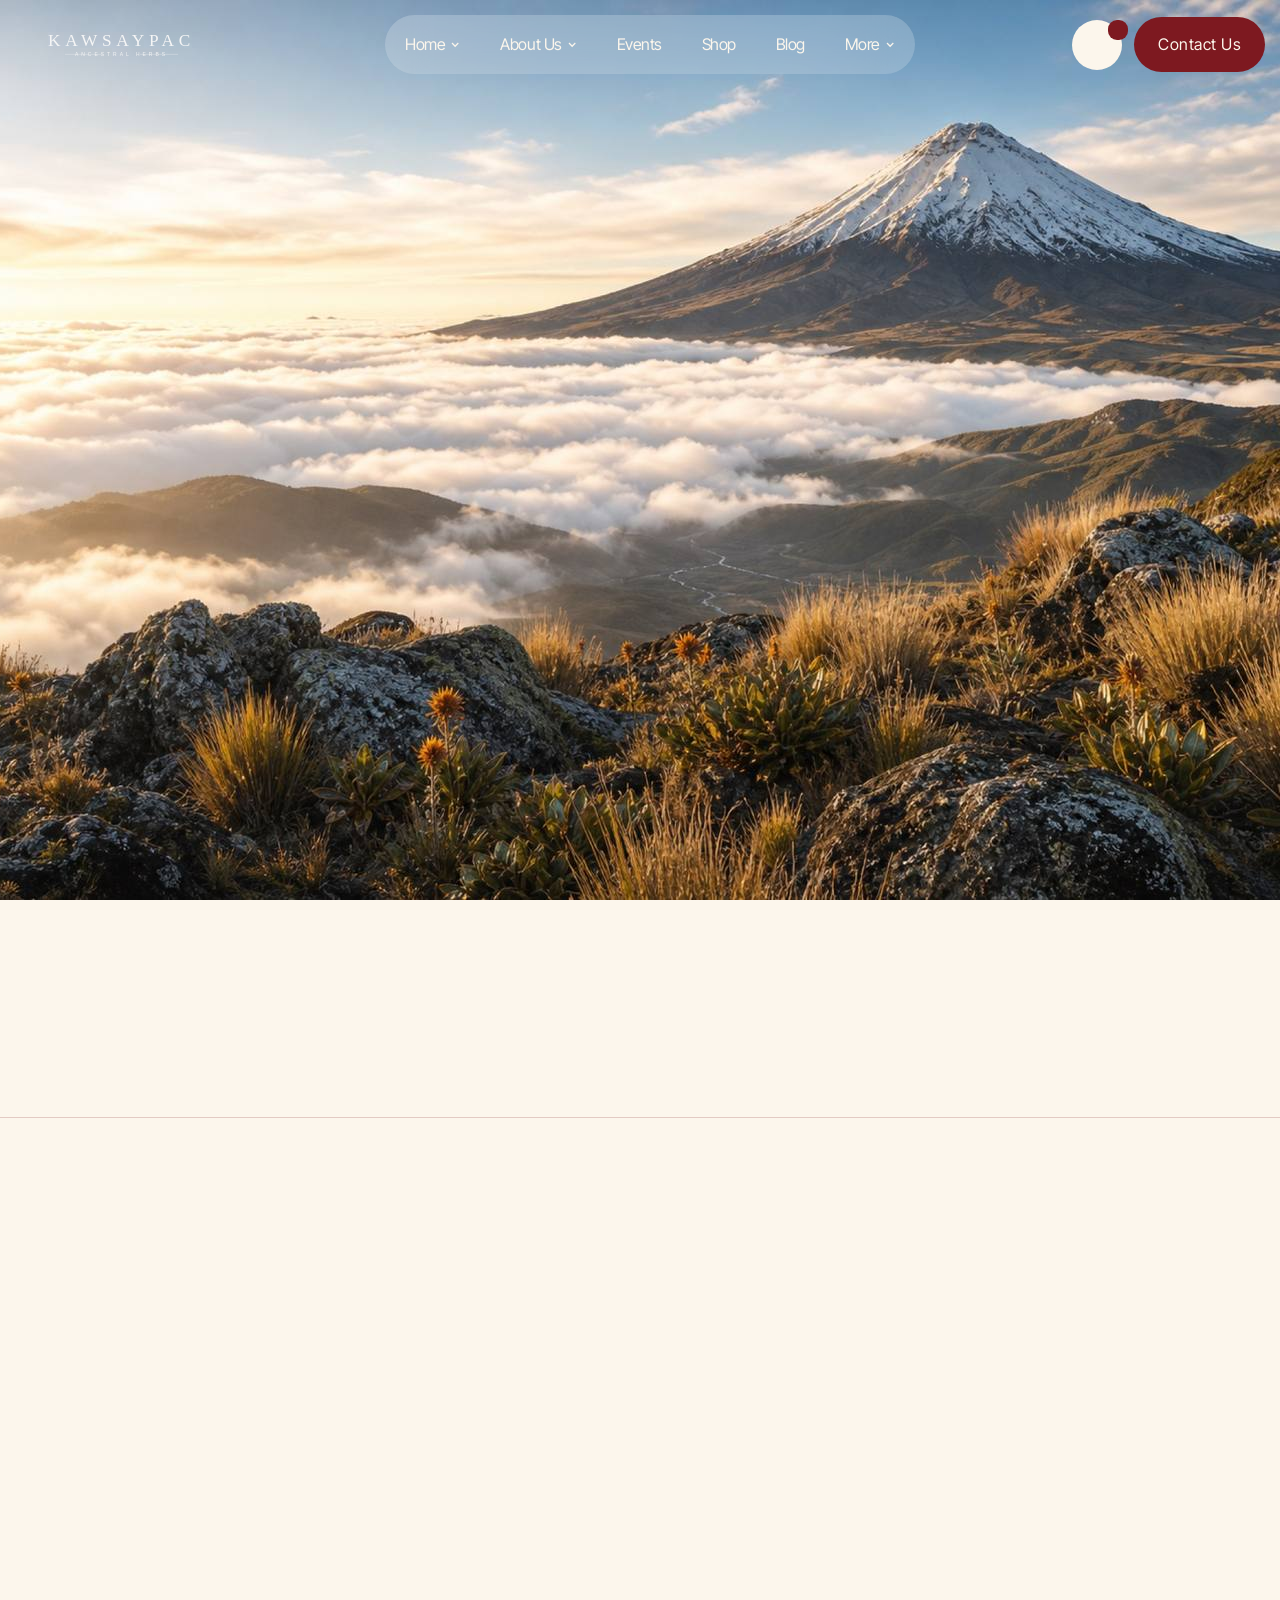
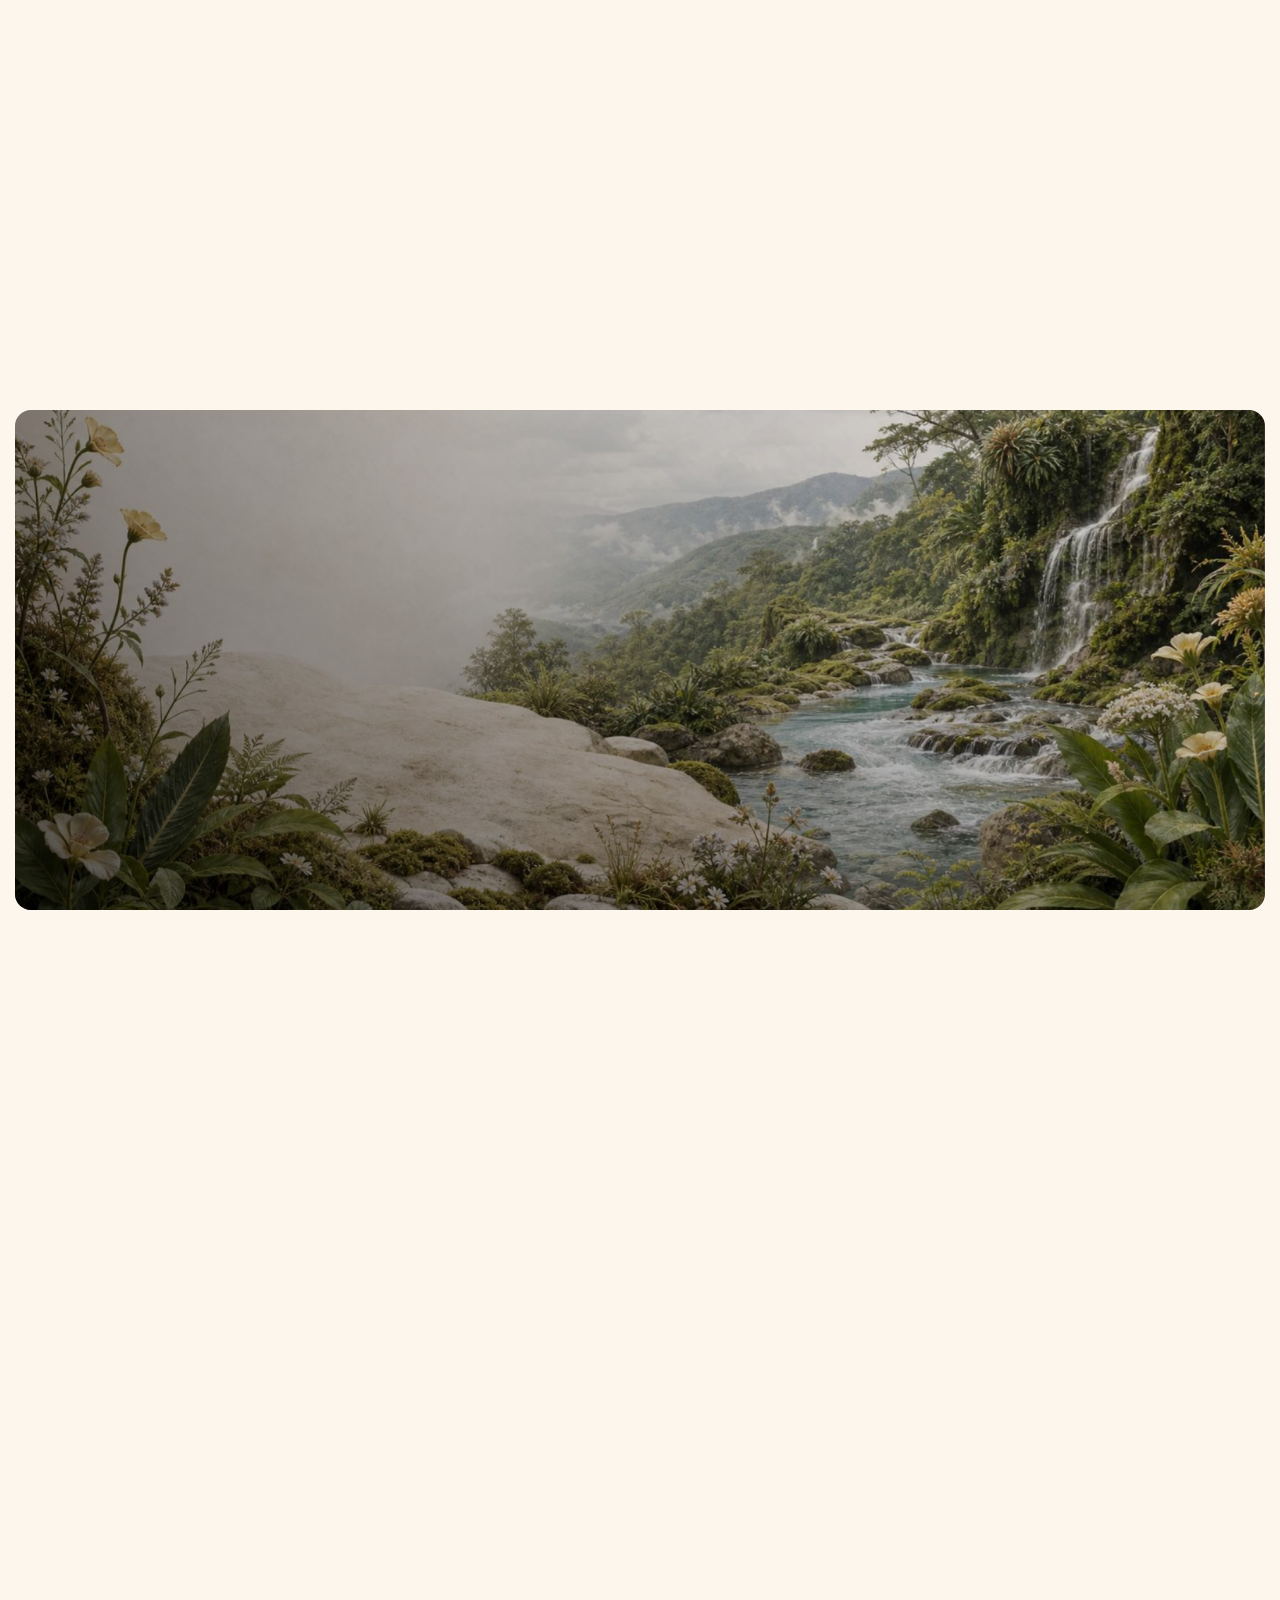
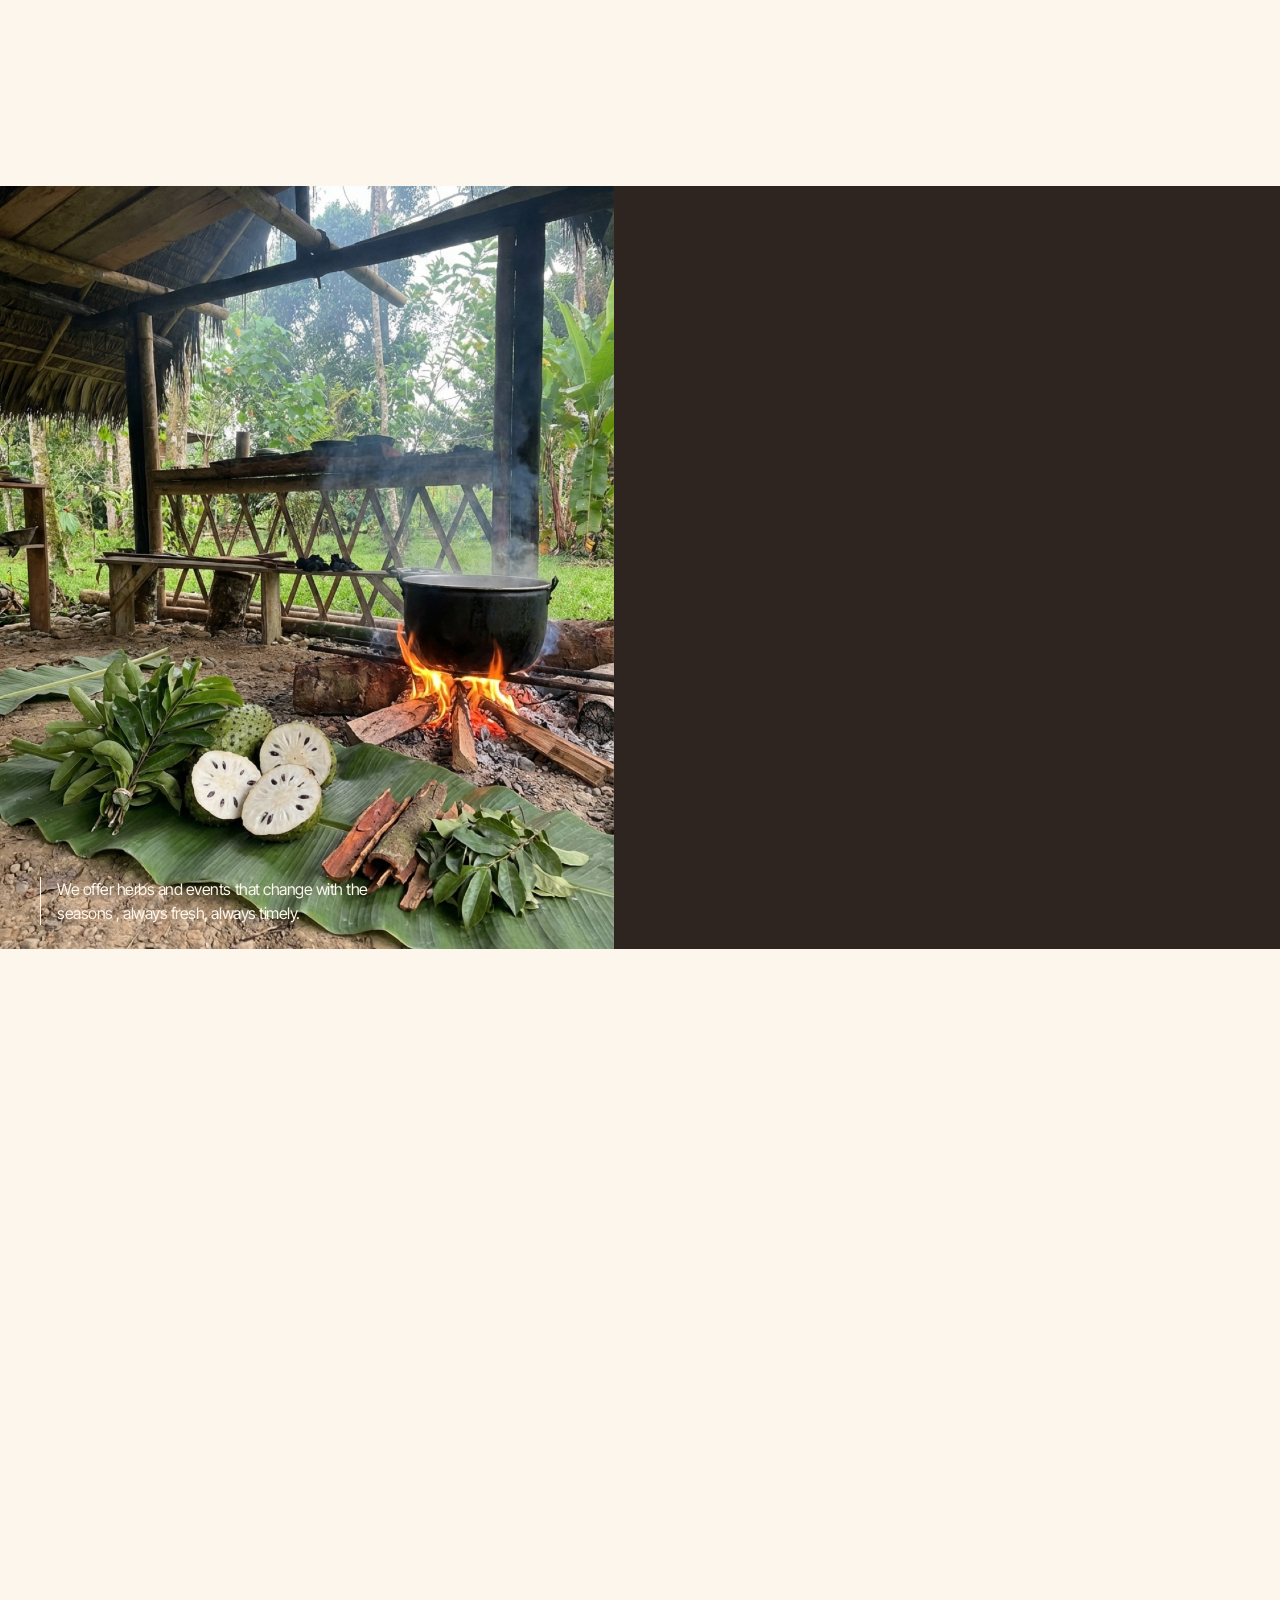
==== ksy/index.html @ df8114bf "Kawsaypac Ancestral Herbs: full 3-site build (journey home + apothecary + our-story + Shroomsy /ksy " ====
<!DOCTYPE html>
<!-- This site was created in Webflow. https://webflow.com -->
<!-- Last Published: Mon May 12 2025 09:55:57 GMT+0000 (Coordinated Universal Time) -->
<html data-wf-domain="kawsaypac.com" data-wf-page="67ea6f468f6cc0e16d2341cb" data-wf-site="67ea6f468f6cc0e16d23414a" lang="en">
    <head>
        <meta charset="utf-8"/>
        <link href="https://cdn.prod.website-files.com" rel="preconnect" crossorigin="anonymous"/>
        <title>Kawsaypac | Wildcrafted Ecuadorian Herbal Teas</title><meta name="description" content="Small-batch wildcrafted herbal teas and blends from the Andes and Amazon. Sleep, digestion, hormones, immunity, energy."/>
        <meta content="Kawsaypac | Wildcrafted Ecuadorian Herbal Teas" property="og:title"/>
        <meta content="Kawsaypac | Wildcrafted Ecuadorian Herbal Teas" name="twitter:title"/>
        <meta content="width=device-width, initial-scale=1" name="viewport"/>
        <meta content="Webflow" name="generator"/>
        <link href="assets/wf/kawsaypac.webflow.shared.91eb154c6.css" rel="stylesheet" type="text/css"/>
        <link href="https://fonts.googleapis.com" rel="preconnect"/>
        <link href="https://fonts.gstatic.com" rel="preconnect" crossorigin="anonymous"/>
        <script src="assets/wf/webfont.js" type="text/javascript"></script>
        <script type="text/javascript">
            WebFont.load({
                google: {
                    families: ["Lato:100,100italic,300,300italic,400,400italic,700,700italic,900,900italic", "Instrument Serif:regular,italic", "Inter Tight:regular,600"]
                }
            });
        </script>
        <script type="text/javascript">
            !function(o, c) {
                var n = c.documentElement
                  , t = " w-mod-";
                n.className += t + "js",
                ("ontouchstart"in o || o.DocumentTouch && c instanceof DocumentTouch) && (n.className += t + "touch")
            }(window, document);
        </script>
        <link href="assets/kp/kawsaypac-mark.svg" rel="shortcut icon" type="image/x-icon"/>
        <link href="assets/kp/kawsaypac-mark.svg" rel="apple-touch-icon"/>
        
        
        <script type="text/javascript">
            window.__WEBFLOW_CURRENCY_SETTINGS = {
                "currencyCode": "USD",
                "symbol": "$",
                "decimal": ".",
                "fractionDigits": 2,
                "group": ",",
                "template": "{{wf {\"path\":\"symbol\",\"type\":\"PlainText\"} }} {{wf {\"path\":\"amount\",\"type\":\"CommercePrice\"} }} {{wf {\"path\":\"currencyCode\",\"type\":\"PlainText\"} }}",
                "hideDecimalForWholeNumbers": false
            };
        </script>
    <link rel="stylesheet" href="kp-override.css?v=3"/></head>
    <body>
        <div data-animation="over-left" data-collapse="medium" data-duration="400" data-easing="ease" data-easing2="ease" data-doc-height="1" role="banner" class="navbar w-nav">
            <div class="nav-container w-container">
                <div class="nav-menu-wrapper">
                    <a href="index.html" aria-current="page" class="brand w-nav-brand w--current">
                        <img src="assets/kp/kawsaypac-wordmark.svg" loading="lazy" alt="Logo" height="30"/>
                    </a>
                    <nav role="navigation" class="nav-menu w-nav-menu">
                        <div class="tablet-menu">
                            <a href="index.html" aria-current="page" class="brand-tablet w-nav-brand w--current">
                                <img src="assets/kp/kawsaypac-wordmark.svg" loading="lazy" alt="Logo" height="30"/>
                            </a>
                            <div class="close-menu-button w-nav-button">
                                <img src="assets/wf/67ee4912a35054a5b21fa226_close-btn.svg" loading="lazy" alt="icon" class="nav-close-icon"/>
                            </div>
                        </div>
                        <div class="menu-wrap">
                            <div data-hover="true" data-delay="0" data-w-id="835e7a36-0bd9-c0ee-0eee-ba31bc15d1f8" class="nav-dropdown w-dropdown">
                                <div class="nav-dropdown-toggle w-dropdown-toggle">
                                    <p class="nav-item-title">Home</p>
                                    <div class="nav-dropdown-icon w-icon-dropdown-toggle"></div>
                                </div>
                                <nav class="nav-dropdown-list w-dropdown-list">
                                    <div class="nav-dropdown-link-wrapper">
                                        <a href="index.html" aria-current="page" class="nav-dropdown-link w-dropdown-link w--current">
                                            <span class="nav-dropdown-link-line"></span>
                                            Home 1
                                        </a>
                                        <a href="index.html" class="nav-dropdown-link w-dropdown-link">
                                            <span class="nav-dropdown-link-line"></span>
                                            Home 2
                                        </a>
                                        <a href="index.html" class="nav-dropdown-link w-dropdown-link">
                                            <span class="nav-dropdown-link-line"></span>
                                            Home 3
                                        </a>
                                    </div>
                                </nav>
                            </div>
                            <div data-hover="true" data-delay="0" data-w-id="835e7a36-0bd9-c0ee-0eee-ba31bc15d1a0" class="nav-dropdown w-dropdown">
                                <div class="nav-dropdown-toggle w-dropdown-toggle">
                                    <p class="nav-item-title">about us</p>
                                    <div class="nav-dropdown-icon w-icon-dropdown-toggle"></div>
                                </div>
                                <nav class="nav-dropdown-list w-dropdown-list">
                                    <div class="nav-dropdown-link-wrapper">
                                        <a href="about.html" class="nav-dropdown-link w-dropdown-link">
                                            <span class="nav-dropdown-link-line"></span>
                                            About Us 
                                        </a>
                                        <a href="about.html" class="nav-dropdown-link w-dropdown-link">
                                            <span class="nav-dropdown-link-line"></span>
                                            Our Team
                                        </a>
                                        <a href="about.html" class="nav-dropdown-link w-dropdown-link">
                                            <span class="nav-dropdown-link-line"></span>
                                            Gallery
                                        </a>
                                        <a href="about.html" class="nav-dropdown-link w-dropdown-link">
                                            <span class="nav-dropdown-link-line"></span>
                                            Testimonials
                                        </a>
                                        <a href="faq.html" class="nav-dropdown-link w-dropdown-link">
                                            <span class="nav-dropdown-link-line"></span>
                                            FAQ 
                                        </a>
                                        <a href="faq.html" class="nav-dropdown-link w-dropdown-link">
                                            <span class="nav-dropdown-link-line"></span>
                                            Contact Us
                                        </a>
                                    </div>
                                </nav>
                            </div>
                            <a href="events.html" class="nav-link w-nav-link">Events</a>
                            <a href="shop.html" class="nav-link w-nav-link">Shop</a>
                            <a href="blog.html" class="nav-link w-nav-link">Blog</a>
                            <div data-hover="true" data-delay="0" data-w-id="835e7a36-0bd9-c0ee-0eee-ba31bc15d130" class="nav-dropdown w-dropdown">
                                <div class="nav-dropdown-toggle w-dropdown-toggle">
                                    <p class="nav-item-title">More</p>
                                    <div class="nav-dropdown-icon w-icon-dropdown-toggle"></div>
                                </div>
                                <nav class="nav-dropdown-list megamenu w-dropdown-list">
                                    <div class="nav-dropdown-column">
                                        <div class="nav-dropdown-link-wrapper">
                                            <a href="index.html" aria-current="page" class="nav-dropdown-link w-dropdown-link w--current">
                                                <span class="nav-dropdown-link-line"></span>
                                                Home 1
                                            </a>
                                            <a href="index.html" class="nav-dropdown-link w-dropdown-link">
                                                <span class="nav-dropdown-link-line"></span>
                                                Home 2
                                            </a>
                                            <a href="index.html" class="nav-dropdown-link w-dropdown-link">
                                                <span class="nav-dropdown-link-line"></span>
                                                Home 3
                                            </a>
                                            <a href="about.html" class="nav-dropdown-link w-dropdown-link">
                                                <span class="nav-dropdown-link-line"></span>
                                                About Us
                                            </a>
                                            <a href="about.html" class="nav-dropdown-link w-dropdown-link">
                                                <span class="nav-dropdown-link-line"></span>
                                                Our Team
                                            </a>
                                            <a href="events.html" class="nav-dropdown-link w-dropdown-link">
                                                <span class="nav-dropdown-link-line"></span>
                                                Events 1
                                            </a>
                                            <a href="events.html" class="nav-dropdown-link w-dropdown-link">
                                                <span class="nav-dropdown-link-line"></span>
                                                Events 2
                                            </a>
                                        </div>
                                    </div>
                                    <div class="nav-dropdown-column">
                                        <div class="nav-dropdown-link-wrapper">
                                            <a href="events.html" class="nav-dropdown-link w-dropdown-link">
                                                <span class="nav-dropdown-link-line"></span>
                                                Events 3
                                            </a>
                                            <div class="collection-list-wrapper w-dyn-list">
                                                <div role="list" class="nav-collection-list w-dyn-items">
                                                    <div role="listitem" class="nav-collection-item w-dyn-item">
                                                        <a href="events.html" class="nav-dropdown-link w-dropdown-link">
                                                            <span class="nav-dropdown-link-line"></span>
                                                            Event Details 
                                                        </a>
                                                    </div>
                                                </div>
                                            </div>
                                            <a href="about.html" class="nav-dropdown-link w-dropdown-link">
                                                <span class="nav-dropdown-link-line"></span>
                                                Gallery
                                            </a>
                                            <a href="about.html" class="nav-dropdown-link w-dropdown-link">
                                                <span class="nav-dropdown-link-line"></span>
                                                Testimonials
                                            </a>
                                            <a href="faq.html" class="nav-dropdown-link w-dropdown-link">
                                                <span class="nav-dropdown-link-line"></span>
                                                Contact Us
                                            </a>
                                            <a href="faq.html" class="nav-dropdown-link w-dropdown-link">
                                                <span class="nav-dropdown-link-line"></span>
                                                FAQ 
                                            </a>
                                            <a href="blog.html" class="nav-dropdown-link w-dropdown-link">
                                                <span class="nav-dropdown-link-line"></span>
                                                Blog 1
                                            </a>
                                        </div>
                                    </div>
                                    <div class="nav-dropdown-column">
                                        <div class="nav-dropdown-link-wrapper">
                                            <a href="blog.html" class="nav-dropdown-link w-dropdown-link">
                                                <span class="nav-dropdown-link-line"></span>
                                                Blog 2
                                            </a>
                                            <a href="blog.html" class="nav-dropdown-link w-dropdown-link">
                                                <span class="nav-dropdown-link-line"></span>
                                                Blog 3
                                            </a>
                                            <div class="collection-list-wrapper w-dyn-list">
                                                <div role="list" class="nav-collection-list w-dyn-items">
                                                    <div role="listitem" class="nav-collection-item w-dyn-item">
                                                        <a href="blog.html" class="nav-dropdown-link w-dropdown-link">
                                                            <span class="nav-dropdown-link-line"></span>
                                                            Blog Details 
                                                        </a>
                                                    </div>
                                                </div>
                                            </div>
                                            <a href="shop.html" class="nav-dropdown-link w-dropdown-link">
                                                <span class="nav-dropdown-link-line"></span>
                                                Shop
                                            </a>
                                            <div class="collection-list-wrapper w-dyn-list">
                                                <div role="list" class="nav-collection-list w-dyn-items">
                                                    <div role="listitem" class="nav-collection-item w-dyn-item">
                                                        <a href="shop.html" class="nav-dropdown-link w-dropdown-link">
                                                            <span class="nav-dropdown-link-line"></span>
                                                            Product Details 
                                                        </a>
                                                    </div>
                                                </div>
                                            </div>
                                            <div class="collection-list-wrapper w-dyn-list">
                                                <div role="list" class="nav-collection-list w-dyn-items">
                                                    <div role="listitem" class="nav-collection-item w-dyn-item">
                                                        <a href="index.html" class="nav-dropdown-link w-dropdown-link">
                                                            <span class="nav-dropdown-link-line"></span>
                                                            Collection
                                                        </a>
                                                    </div>
                                                </div>
                                            </div>
                                            <a href="index.html" class="nav-dropdown-link w-dropdown-link">
                                                <span class="nav-dropdown-link-line"></span>
                                                Style Guide
                                            </a>
                                        </div>
                                    </div>
                                </nav>
                            </div>
                            <div class="nav-tablet-btn">
                                <a data-w-id="6d67755b-7a97-931d-e068-3f77ce835a9d" href="faq.html" class="primary-button-link w-inline-block">
                                    <div class="text-btn">Contact Us</div>
                                    <div class="hover-primary dark"></div>
                                </a>
                            </div>
                        </div>
                    </nav>
                    <div class="w-layout-hflex nav-butoons">
                        <div data-open-product="" data-wf-cart-type="modal" data-wf-cart-query="query Dynamo3 {
  database {
    id
    commerceOrder {
      comment
      extraItems {
        name
        pluginId
        pluginName
        price {
          decimalValue
          string
          unit
          value
        }
      }
      id
      startedOn
      statusFlags {
        hasDownloads
        hasSubscription
        isFreeOrder
        requiresShipping
      }
      subtotal {
        decimalValue
        string
        unit
        value
      }
      total {
        decimalValue
        string
        unit
        value
      }
      updatedOn
      userItems {
        count
        id
        price {
          value
          unit
          decimalValue
          string
        }
        product {
          id
          cmsLocaleId
          draft
          archived
          f_ec_product_type_2dr10dr: productType {
            id
            name
          }
          f_name_: name
          f_sku_properties_3dr: skuProperties {
            id
            name
            enum {
              id
              name
              slug
            }
          }
        }
        rowTotal {
          decimalValue
          string
          unit
          value
        }
        sku {
          cmsLocaleId
          draft
          archived
          f_main_image_4dr: mainImage {
            url
            file {
              size
              origFileName
              createdOn
              updatedOn
              mimeType
              width
              height
              variants {
                origFileName
                quality
                height
                width
                s3Url
                error
                size
              }
            }
            alt
          }
          f_sku_values_3dr: skuValues {
            property {
              id
            }
            value {
              id
            }
          }
          id
        }
        subscriptionFrequency
        subscriptionInterval
        subscriptionTrial
      }
      userItemsCount
    }
  }
  site {
    commerce {
      id
      businessAddress {
        country
      }
      defaultCountry
      defaultCurrency
      quickCheckoutEnabled
    }
  }
}" data-wf-page-link-href-prefix="" class="w-commerce-commercecartwrapper" data-node-type="commerce-cart-wrapper">
                            <a class="w-commerce-commercecartopenlink cart-button w-inline-block" role="button" aria-haspopup="dialog" aria-label="Open cart" data-node-type="commerce-cart-open-link" href="#">
                                <svg class="w-commerce-commercecartopenlinkicon hidden" width="17px" height="17px" viewBox="0 0 17 17">
                                    <g stroke="none" stroke-width="1" fill="none" fill-rule="evenodd">
                                        <path d="M2.60592789,2 L0,2 L0,0 L4.39407211,0 L4.84288393,4 L16,4 L16,9.93844589 L3.76940945,12.3694378 L2.60592789,2 Z M15.5,17 C14.6715729,17 14,16.3284271 14,15.5 C14,14.6715729 14.6715729,14 15.5,14 C16.3284271,14 17,14.6715729 17,15.5 C17,16.3284271 16.3284271,17 15.5,17 Z M5.5,17 C4.67157288,17 4,16.3284271 4,15.5 C4,14.6715729 4.67157288,14 5.5,14 C6.32842712,14 7,14.6715729 7,15.5 C7,16.3284271 6.32842712,17 5.5,17 Z" fill="currentColor" fill-rule="nonzero"></path>
                                    </g>
                                </svg>
                                <div class="hidden w-inline-block">Cart</div>
                                <div data-wf-bindings="%5B%7B%22innerHTML%22%3A%7B%22type%22%3A%22Number%22%2C%22filter%22%3A%7B%22type%22%3A%22numberPrecision%22%2C%22params%22%3A%5B%220%22%2C%22numberPrecision%22%5D%7D%2C%22dataPath%22%3A%22database.commerceOrder.userItemsCount%22%7D%7D%5D" class="w-commerce-commercecartopenlinkcount cart-quantity">0</div>
                            </a>
                            <div style="display:none" class="w-commerce-commercecartcontainerwrapper w-commerce-commercecartcontainerwrapper--cartType-modal" data-node-type="commerce-cart-container-wrapper">
                                <div data-node-type="commerce-cart-container" role="dialog" class="w-commerce-commercecartcontainer cart-container">
                                    <div class="w-commerce-commercecartheader">
                                        <h4 class="w-commerce-commercecartheading">Your Cart</h4>
                                        <a class="w-commerce-commercecartcloselink w-inline-block" role="button" aria-label="Close cart" data-node-type="commerce-cart-close-link">
                                            <svg width="16px" height="16px" viewBox="0 0 16 16">
                                                <g stroke="none" stroke-width="1" fill="none" fill-rule="evenodd">
                                                    <g fill-rule="nonzero" fill="#333333">
                                                        <polygon points="6.23223305 8 0.616116524 13.6161165 2.38388348 15.3838835 8 9.76776695 13.6161165 15.3838835 15.3838835 13.6161165 9.76776695 8 15.3838835 2.38388348 13.6161165 0.616116524 8 6.23223305 2.38388348 0.616116524 0.616116524 2.38388348 6.23223305 8"></polygon>
                                                    </g>
                                                </g>
                                            </svg>
                                        </a>
                                    </div>
                                    <div class="w-commerce-commercecartformwrapper">
                                        <form style="display:none" class="w-commerce-commercecartform" data-node-type="commerce-cart-form">
                                            <script type="text/x-wf-template" id="wf-template-32a4c3b7-8c2c-db31-dbd6-751ae8154b65">
                                                %3Cdiv%20class%3D%22w-commerce-commercecartitem%20cart-item%22%3E%3Cimg%20data-wf-bindings%3D%22%255B%257B%2522src%2522%253A%257B%2522type%2522%253A%2522ImageRef%2522%252C%2522filter%2522%253A%257B%2522type%2522%253A%2522identity%2522%252C%2522params%2522%253A%255B%255D%257D%252C%2522dataPath%2522%253A%2522database.commerceOrder.userItems%255B%255D.sku.f_main_image_4dr%2522%257D%257D%255D%22%20src%3D%22%22%20alt%3D%22%22%20class%3D%22w-commerce-commercecartitemimage%20image-cart%20w-dyn-bind-empty%22%2F%3E%3Cdiv%20class%3D%22w-commerce-commercecartiteminfo%20cart-info%22%3E%3Cdiv%20data-wf-bindings%3D%22%255B%257B%2522innerHTML%2522%253A%257B%2522type%2522%253A%2522PlainText%2522%252C%2522filter%2522%253A%257B%2522type%2522%253A%2522identity%2522%252C%2522params%2522%253A%255B%255D%257D%252C%2522dataPath%2522%253A%2522database.commerceOrder.userItems%255B%255D.product.f_name_%2522%257D%257D%255D%22%20class%3D%22w-commerce-commercecartproductname%20w-dyn-bind-empty%22%3E%3C%2Fdiv%3E%3Cdiv%20data-wf-bindings%3D%22%255B%257B%2522innerHTML%2522%253A%257B%2522type%2522%253A%2522CommercePrice%2522%252C%2522filter%2522%253A%257B%2522type%2522%253A%2522price%2522%252C%2522params%2522%253A%255B%255D%257D%252C%2522dataPath%2522%253A%2522database.commerceOrder.userItems%255B%255D.price%2522%257D%257D%255D%22%3E%24%C2%A00.00%C2%A0USD%3C%2Fdiv%3E%3Cscript%20type%3D%22text%2Fx-wf-template%22%20id%3D%22wf-template-32a4c3b7-8c2c-db31-dbd6-751ae8154b6b%22%3E%253Cli%253E%253Cspan%2520data-wf-bindings%253D%2522%25255B%25257B%252522innerHTML%252522%25253A%25257B%252522type%252522%25253A%252522PlainText%252522%25252C%252522filter%252522%25253A%25257B%252522type%252522%25253A%252522identity%252522%25252C%252522params%252522%25253A%25255B%25255D%25257D%25252C%252522dataPath%252522%25253A%252522database.commerceOrder.userItems%25255B%25255D.product.f_sku_properties_3dr%25255B%25255D.name%252522%25257D%25257D%25255D%2522%2520class%253D%2522w-dyn-bind-empty%2522%253E%253C%252Fspan%253E%253Cspan%253E%253A%2520%253C%252Fspan%253E%253Cspan%2520data-wf-bindings%253D%2522%25255B%25257B%252522innerHTML%252522%25253A%25257B%252522type%252522%25253A%252522CommercePropValues%252522%25252C%252522filter%252522%25253A%25257B%252522type%252522%25253A%252522identity%252522%25252C%252522params%252522%25253A%25255B%25255D%25257D%25252C%252522dataPath%252522%25253A%252522database.commerceOrder.userItems%25255B%25255D.product.f_sku_properties_3dr%25255B%25255D%252522%25257D%25257D%25255D%2522%2520class%253D%2522w-dyn-bind-empty%2522%253E%253C%252Fspan%253E%253C%252Fli%253E%3C%2Fscript%3E%3Cul%20data-wf-bindings%3D%22%255B%257B%2522optionSets%2522%253A%257B%2522type%2522%253A%2522CommercePropTable%2522%252C%2522filter%2522%253A%257B%2522type%2522%253A%2522identity%2522%252C%2522params%2522%253A%255B%255D%257D%252C%2522dataPath%2522%253A%2522database.commerceOrder.userItems%255B%255D.product.f_sku_properties_3dr%5B%5D%2522%257D%257D%252C%257B%2522optionValues%2522%253A%257B%2522type%2522%253A%2522CommercePropValues%2522%252C%2522filter%2522%253A%257B%2522type%2522%253A%2522identity%2522%252C%2522params%2522%253A%255B%255D%257D%252C%2522dataPath%2522%253A%2522database.commerceOrder.userItems%255B%255D.sku.f_sku_values_3dr%2522%257D%257D%255D%22%20class%3D%22w-commerce-commercecartoptionlist%22%20data-wf-collection%3D%22database.commerceOrder.userItems%255B%255D.product.f_sku_properties_3dr%22%20data-wf-template-id%3D%22wf-template-32a4c3b7-8c2c-db31-dbd6-751ae8154b6b%22%3E%3Cli%3E%3Cspan%20data-wf-bindings%3D%22%255B%257B%2522innerHTML%2522%253A%257B%2522type%2522%253A%2522PlainText%2522%252C%2522filter%2522%253A%257B%2522type%2522%253A%2522identity%2522%252C%2522params%2522%253A%255B%255D%257D%252C%2522dataPath%2522%253A%2522database.commerceOrder.userItems%255B%255D.product.f_sku_properties_3dr%255B%255D.name%2522%257D%257D%255D%22%20class%3D%22w-dyn-bind-empty%22%3E%3C%2Fspan%3E%3Cspan%3E%3A%20%3C%2Fspan%3E%3Cspan%20data-wf-bindings%3D%22%255B%257B%2522innerHTML%2522%253A%257B%2522type%2522%253A%2522CommercePropValues%2522%252C%2522filter%2522%253A%257B%2522type%2522%253A%2522identity%2522%252C%2522params%2522%253A%255B%255D%257D%252C%2522dataPath%2522%253A%2522database.commerceOrder.userItems%255B%255D.product.f_sku_properties_3dr%255B%255D%2522%257D%257D%255D%22%20class%3D%22w-dyn-bind-empty%22%3E%3C%2Fspan%3E%3C%2Fli%3E%3C%2Ful%3E%3Ca%20href%3D%22%23%22%20role%3D%22button%22%20data-wf-bindings%3D%22%255B%257B%2522data-commerce-sku-id%2522%253A%257B%2522type%2522%253A%2522ItemRef%2522%252C%2522filter%2522%253A%257B%2522type%2522%253A%2522identity%2522%252C%2522params%2522%253A%255B%255D%257D%252C%2522dataPath%2522%253A%2522database.commerceOrder.userItems%255B%255D.sku.id%2522%257D%257D%255D%22%20class%3D%22remove-button%20w-inline-block%22%20data-wf-cart-action%3D%22remove-item%22%20data-commerce-sku-id%3D%22%22%20aria-label%3D%22Remove%20item%20from%20cart%22%3E%3Cdiv%3ERemove%3C%2Fdiv%3E%3C%2Fa%3E%3C%2Fdiv%3E%3Cinput%20aria-label%3D%22Update%20quantity%22%20data-wf-bindings%3D%22%255B%257B%2522value%2522%253A%257B%2522type%2522%253A%2522Number%2522%252C%2522filter%2522%253A%257B%2522type%2522%253A%2522numberPrecision%2522%252C%2522params%2522%253A%255B%25220%2522%252C%2522numberPrecision%2522%255D%257D%252C%2522dataPath%2522%253A%2522database.commerceOrder.userItems%255B%255D.count%2522%257D%257D%252C%257B%2522data-commerce-sku-id%2522%253A%257B%2522type%2522%253A%2522ItemRef%2522%252C%2522filter%2522%253A%257B%2522type%2522%253A%2522identity%2522%252C%2522params%2522%253A%255B%255D%257D%252C%2522dataPath%2522%253A%2522database.commerceOrder.userItems%255B%255D.sku.id%2522%257D%257D%255D%22%20data-wf-conditions%3D%22%257B%2522condition%2522%253A%257B%2522fields%2522%253A%257B%2522product%253Aec-product-type%2522%253A%257B%2522ne%2522%253A%2522e348fd487d0102946c9179d2a94bb613%2522%252C%2522type%2522%253A%2522Option%2522%257D%257D%257D%252C%2522dataPath%2522%253A%2522database.commerceOrder.userItems%255B%255D%2522%257D%22%20class%3D%22w-commerce-commercecartquantity%20cart-quantity-2%22%20required%3D%22%22%20pattern%3D%22%5E%5B0-9%5D%2B%24%22%20inputMode%3D%22numeric%22%20type%3D%22number%22%20name%3D%22quantity%22%20autoComplete%3D%22off%22%20data-wf-cart-action%3D%22update-item-quantity%22%20data-commerce-sku-id%3D%22%22%20value%3D%221%22%2F%3E%3C%2Fdiv%3E
                                            </script>
                                            <div class="w-commerce-commercecartlist" data-wf-collection="database.commerceOrder.userItems" data-wf-template-id="wf-template-32a4c3b7-8c2c-db31-dbd6-751ae8154b65">
                                                <div class="w-commerce-commercecartitem cart-item">
                                                    <img data-wf-bindings="%5B%7B%22src%22%3A%7B%22type%22%3A%22ImageRef%22%2C%22filter%22%3A%7B%22type%22%3A%22identity%22%2C%22params%22%3A%5B%5D%7D%2C%22dataPath%22%3A%22database.commerceOrder.userItems%5B%5D.sku.f_main_image_4dr%22%7D%7D%5D" src="" alt="" class="w-commerce-commercecartitemimage image-cart w-dyn-bind-empty"/>
                                                    <div class="w-commerce-commercecartiteminfo cart-info">
                                                        <div data-wf-bindings="%5B%7B%22innerHTML%22%3A%7B%22type%22%3A%22PlainText%22%2C%22filter%22%3A%7B%22type%22%3A%22identity%22%2C%22params%22%3A%5B%5D%7D%2C%22dataPath%22%3A%22database.commerceOrder.userItems%5B%5D.product.f_name_%22%7D%7D%5D" class="w-commerce-commercecartproductname w-dyn-bind-empty"></div>
                                                        <div data-wf-bindings="%5B%7B%22innerHTML%22%3A%7B%22type%22%3A%22CommercePrice%22%2C%22filter%22%3A%7B%22type%22%3A%22price%22%2C%22params%22%3A%5B%5D%7D%2C%22dataPath%22%3A%22database.commerceOrder.userItems%5B%5D.price%22%7D%7D%5D">$ 0.00 USD</div>
                                                        <script type="text/x-wf-template" id="wf-template-32a4c3b7-8c2c-db31-dbd6-751ae8154b6b">
                                                            %3Cli%3E%3Cspan%20data-wf-bindings%3D%22%255B%257B%2522innerHTML%2522%253A%257B%2522type%2522%253A%2522PlainText%2522%252C%2522filter%2522%253A%257B%2522type%2522%253A%2522identity%2522%252C%2522params%2522%253A%255B%255D%257D%252C%2522dataPath%2522%253A%2522database.commerceOrder.userItems%255B%255D.product.f_sku_properties_3dr%255B%255D.name%2522%257D%257D%255D%22%20class%3D%22w-dyn-bind-empty%22%3E%3C%2Fspan%3E%3Cspan%3E%3A%20%3C%2Fspan%3E%3Cspan%20data-wf-bindings%3D%22%255B%257B%2522innerHTML%2522%253A%257B%2522type%2522%253A%2522CommercePropValues%2522%252C%2522filter%2522%253A%257B%2522type%2522%253A%2522identity%2522%252C%2522params%2522%253A%255B%255D%257D%252C%2522dataPath%2522%253A%2522database.commerceOrder.userItems%255B%255D.product.f_sku_properties_3dr%255B%255D%2522%257D%257D%255D%22%20class%3D%22w-dyn-bind-empty%22%3E%3C%2Fspan%3E%3C%2Fli%3E
                                                        </script>
                                                        <ul data-wf-bindings="%5B%7B%22optionSets%22%3A%7B%22type%22%3A%22CommercePropTable%22%2C%22filter%22%3A%7B%22type%22%3A%22identity%22%2C%22params%22%3A%5B%5D%7D%2C%22dataPath%22%3A%22database.commerceOrder.userItems%5B%5D.product.f_sku_properties_3dr[]%22%7D%7D%2C%7B%22optionValues%22%3A%7B%22type%22%3A%22CommercePropValues%22%2C%22filter%22%3A%7B%22type%22%3A%22identity%22%2C%22params%22%3A%5B%5D%7D%2C%22dataPath%22%3A%22database.commerceOrder.userItems%5B%5D.sku.f_sku_values_3dr%22%7D%7D%5D" class="w-commerce-commercecartoptionlist" data-wf-collection="database.commerceOrder.userItems%5B%5D.product.f_sku_properties_3dr" data-wf-template-id="wf-template-32a4c3b7-8c2c-db31-dbd6-751ae8154b6b">
                                                            <li>
                                                                <span data-wf-bindings="%5B%7B%22innerHTML%22%3A%7B%22type%22%3A%22PlainText%22%2C%22filter%22%3A%7B%22type%22%3A%22identity%22%2C%22params%22%3A%5B%5D%7D%2C%22dataPath%22%3A%22database.commerceOrder.userItems%5B%5D.product.f_sku_properties_3dr%5B%5D.name%22%7D%7D%5D" class="w-dyn-bind-empty"></span>
                                                                <span>: </span>
                                                                <span data-wf-bindings="%5B%7B%22innerHTML%22%3A%7B%22type%22%3A%22CommercePropValues%22%2C%22filter%22%3A%7B%22type%22%3A%22identity%22%2C%22params%22%3A%5B%5D%7D%2C%22dataPath%22%3A%22database.commerceOrder.userItems%5B%5D.product.f_sku_properties_3dr%5B%5D%22%7D%7D%5D" class="w-dyn-bind-empty"></span>
                                                            </li>
                                                        </ul>
                                                        <a href="#" role="button" data-wf-bindings="%5B%7B%22data-commerce-sku-id%22%3A%7B%22type%22%3A%22ItemRef%22%2C%22filter%22%3A%7B%22type%22%3A%22identity%22%2C%22params%22%3A%5B%5D%7D%2C%22dataPath%22%3A%22database.commerceOrder.userItems%5B%5D.sku.id%22%7D%7D%5D" class="remove-button w-inline-block" data-wf-cart-action="remove-item" data-commerce-sku-id="" aria-label="Remove item from cart">
                                                            <div>Remove</div>
                                                        </a>
                                                    </div>
                                                    <input aria-label="Update quantity" data-wf-bindings="%5B%7B%22value%22%3A%7B%22type%22%3A%22Number%22%2C%22filter%22%3A%7B%22type%22%3A%22numberPrecision%22%2C%22params%22%3A%5B%220%22%2C%22numberPrecision%22%5D%7D%2C%22dataPath%22%3A%22database.commerceOrder.userItems%5B%5D.count%22%7D%7D%2C%7B%22data-commerce-sku-id%22%3A%7B%22type%22%3A%22ItemRef%22%2C%22filter%22%3A%7B%22type%22%3A%22identity%22%2C%22params%22%3A%5B%5D%7D%2C%22dataPath%22%3A%22database.commerceOrder.userItems%5B%5D.sku.id%22%7D%7D%5D" data-wf-conditions="%7B%22condition%22%3A%7B%22fields%22%3A%7B%22product%3Aec-product-type%22%3A%7B%22ne%22%3A%22e348fd487d0102946c9179d2a94bb613%22%2C%22type%22%3A%22Option%22%7D%7D%7D%2C%22dataPath%22%3A%22database.commerceOrder.userItems%5B%5D%22%7D" class="w-commerce-commercecartquantity cart-quantity-2" required="" pattern="^[0-9]+$" inputMode="numeric" type="number" name="quantity" autoComplete="off" data-wf-cart-action="update-item-quantity" data-commerce-sku-id="" value="1"/>
                                                </div>
                                            </div>
                                            <div class="w-commerce-commercecartfooter cart-footer">
                                                <div aria-live="polite" aria-atomic="true" class="w-commerce-commercecartlineitem">
                                                    <div>Subtotal</div>
                                                    <div data-wf-bindings="%5B%7B%22innerHTML%22%3A%7B%22type%22%3A%22CommercePrice%22%2C%22filter%22%3A%7B%22type%22%3A%22price%22%2C%22params%22%3A%5B%5D%7D%2C%22dataPath%22%3A%22database.commerceOrder.subtotal%22%7D%7D%5D" class="w-commerce-commercecartordervalue"></div>
                                                </div>
                                                <div>
                                                    <div data-node-type="commerce-cart-quick-checkout-actions" style="display:none">
                                                        <a role="button" aria-haspopup="dialog" aria-label="Apple Pay" data-node-type="commerce-cart-apple-pay-button" style="background-image:-webkit-named-image(apple-pay-logo-white);background-size:100% 50%;background-position:50% 50%;background-repeat:no-repeat" class="w-commerce-commercecartapplepaybutton apple-pay" tabindex="0">
                                                            <div></div>
                                                        </a>
                                                        <a role="button" tabindex="0" aria-haspopup="dialog" data-node-type="commerce-cart-quick-checkout-button" style="display:none" class="w-commerce-commercecartquickcheckoutbutton">
                                                            <svg class="w-commerce-commercequickcheckoutgoogleicon" xmlns="http://www.w3.org/2000/svg" xmlns:xlink="http://www.w3.org/1999/xlink" width="16" height="16" viewBox="0 0 16 16">
                                                                <defs>
                                                                    <polygon id="google-mark-a" points="0 .329 3.494 .329 3.494 7.649 0 7.649"></polygon>
                                                                    <polygon id="google-mark-c" points=".894 0 13.169 0 13.169 6.443 .894 6.443"></polygon>
                                                                </defs>
                                                                <g fill="none" fill-rule="evenodd">
                                                                    <path fill="#4285F4" d="M10.5967,12.0469 L10.5967,14.0649 L13.1167,14.0649 C14.6047,12.6759 15.4577,10.6209 15.4577,8.1779 C15.4577,7.6339 15.4137,7.0889 15.3257,6.5559 L7.8887,6.5559 L7.8887,9.6329 L12.1507,9.6329 C11.9767,10.6119 11.4147,11.4899 10.5967,12.0469"></path>
                                                                    <path fill="#34A853" d="M7.8887,16 C10.0137,16 11.8107,15.289 13.1147,14.067 C13.1147,14.066 13.1157,14.065 13.1167,14.064 L10.5967,12.047 C10.5877,12.053 10.5807,12.061 10.5727,12.067 C9.8607,12.556 8.9507,12.833 7.8887,12.833 C5.8577,12.833 4.1387,11.457 3.4937,9.605 L0.8747,9.605 L0.8747,11.648 C2.2197,14.319 4.9287,16 7.8887,16"></path>
                                                                    <g transform="translate(0 4)">
                                                                        <mask id="google-mark-b" fill="#fff">
                                                                            <use xlink:href="#google-mark-a"></use>
                                                                        </mask>
                                                                        <path fill="#FBBC04" d="M3.4639,5.5337 C3.1369,4.5477 3.1359,3.4727 3.4609,2.4757 L3.4639,2.4777 C3.4679,2.4657 3.4749,2.4547 3.4789,2.4427 L3.4939,0.3287 L0.8939,0.3287 C0.8799,0.3577 0.8599,0.3827 0.8459,0.4117 C-0.2821,2.6667 -0.2821,5.3337 0.8459,7.5887 L0.8459,7.5997 C0.8549,7.6167 0.8659,7.6317 0.8749,7.6487 L3.4939,5.6057 C3.4849,5.5807 3.4729,5.5587 3.4639,5.5337" mask="url(#google-mark-b)"></path>
                                                                    </g>
                                                                    <mask id="google-mark-d" fill="#fff">
                                                                        <use xlink:href="#google-mark-c"></use>
                                                                    </mask>
                                                                    <path fill="#EA4335" d="M0.894,4.3291 L3.478,6.4431 C4.113,4.5611 5.843,3.1671 7.889,3.1671 C9.018,3.1451 10.102,3.5781 10.912,4.3671 L13.169,2.0781 C11.733,0.7231 9.85,-0.0219 7.889,0.0001 C4.941,0.0001 2.245,1.6791 0.894,4.3291" mask="url(#google-mark-d)"></path>
                                                                </g>
                                                            </svg>
                                                            <svg class="w-commerce-commercequickcheckoutmicrosofticon" xmlns="http://www.w3.org/2000/svg" width="16" height="16" viewBox="0 0 16 16">
                                                                <g fill="none" fill-rule="evenodd">
                                                                    <polygon fill="#F05022" points="7 7 1 7 1 1 7 1"></polygon>
                                                                    <polygon fill="#7DB902" points="15 7 9 7 9 1 15 1"></polygon>
                                                                    <polygon fill="#00A4EE" points="7 15 1 15 1 9 7 9"></polygon>
                                                                    <polygon fill="#FFB700" points="15 15 9 15 9 9 15 9"></polygon>
                                                                </g>
                                                            </svg>
                                                            <div>Pay with browser.</div>
                                                        </a>
                                                    </div>
                                                    <a href="shop.html" value="Continue to Checkout" class="w-commerce-commercecartcheckoutbutton primary-button" data-loading-text="Hang Tight..." data-node-type="cart-checkout-button">Continue to Checkout</a>
                                                </div>
                                            </div>
                                        </form>
                                        <div class="w-commerce-commercecartemptystate empty-state">
                                            <div aria-label="This cart is empty" aria-live="polite">No items found.</div>
                                        </div>
                                        <div aria-live="assertive" style="display:none" data-node-type="commerce-cart-error" class="w-commerce-commercecarterrorstate error-state-cart">
                                            <div class="w-cart-error-msg" data-w-cart-quantity-error="Product is not available in this quantity." data-w-cart-general-error="Something went wrong when adding this item to the cart." data-w-cart-checkout-error="Checkout is disabled on this site." data-w-cart-cart_order_min-error="The order minimum was not met. Add more items to your cart to continue." data-w-cart-subscription_error-error="Before you purchase, please use your email invite to verify your address so we can send order updates.">Product is not available in this quantity.</div>
                                        </div>
                                    </div>
                                </div>
                            </div>
                        </div>
                        <div data-w-id="835e7a36-0bd9-c0ee-0eee-ba31bc15d20b" class="search-shop-con">
                            <a data-w-id="bc5817d4-cf61-cf80-420c-384f73a3cccb" href="faq.html" class="primary-button-link white-honer w-inline-block">
                                <div class="text-btn">Contact Us</div>
                                <div class="hover-primary light"></div>
                            </a>
                        </div>
                        <div class="menu-button w-nav-button">
                            <img src="assets/wf/67ee491293e5dd0f7df94efa_menu-btn.svg" loading="lazy" alt="icon" height="16" class="image-burger"/>
                        </div>
                    </div>
                </div>
            </div>
            <div class="navbar-bg"></div>
        </div>
        <form action="/search" class="search-desktop w-form">
            <div class="search-wrapper">
                <input class="search-wrap-input w-input" autofocus="true" maxlength="256" name="query" placeholder="Enter search keyword" type="search" id="search-2" required=""/>
                <div class="search-bottom-line"></div>
                <input type="submit" class="primary-button serch-button w-button" value="Search"/>
            </div>
            <div data-w-id="cffaa0d6-0cd7-3509-9f08-dbbd1e309db4" class="search-close-button"></div>
        </form>
        <section class="home-banner-section">
            <div data-w-id="c91d0b3c-c55d-27a9-3ee3-8b301bed5ce9" class="full-image-wrapper">
                <div data-poster-url="assets/kp/hero-cloud-sea.jpg" data-video-urls="assets/kp/waterfall.mp4" data-autoplay="true" data-loop="true" data-wf-ignore="true" class="full-image w-background-video w-background-video-atom">
                    <video id="7c4e149e-5fec-8d56-5fc7-9a8b9fa944fc-video" autoplay="" loop="" style="background-image:url(&quot;assets/kp/hero-cloud-sea.jpg&quot;)" muted="" playsinline="" data-wf-ignore="true" data-object-fit="cover">
                        <source src="assets/kp/waterfall.mp4" type="video/mp4">
                        <source src="assets/kp/waterfall.mp4" type="video/mp4">
                    </video>
                </div>
            </div>
            <div class="w-layout-hflex banner-container-bottom">
                <div class="w-layout-vflex vertical-24 mobile-center">
                    <div class="banner-title-width">
                        <h1 data-w-id="dc581d5f-826e-f479-8112-cdf46c17d553" style="opacity:0" class="text-white">Discover the Magic of Herbs</h1>
                    </div>
                    <div data-w-id="e49c3d63-5ed4-f178-7253-b6305cb2d68e" style="opacity:0" class="description-wrapper">
                        <p class="text-white">From the cloud forest to your plate , explore our world of botanicals.
 Join us for events, shop fresh herbs, and connect with nature.</p>
                        <div data-w-id="5c7437a1-d0a0-731d-7529-d6056291fffc" style="opacity:0">
                            <a data-w-id="083e53d7-901e-28bf-b727-af29ae7cd3e4" href="events.html" class="primary-button-white w-inline-block">
                                <div class="text-btn">Explore Events</div>
                                <div style="-webkit-transform:translate3d(-50%, 10%, 0) scale3d(1, 1, 1) rotateX(0) rotateY(0) rotateZ(0) skew(0, 0);-moz-transform:translate3d(-50%, 10%, 0) scale3d(1, 1, 1) rotateX(0) rotateY(0) rotateZ(0) skew(0, 0);-ms-transform:translate3d(-50%, 10%, 0) scale3d(1, 1, 1) rotateX(0) rotateY(0) rotateZ(0) skew(0, 0);transform:translate3d(-50%, 10%, 0) scale3d(1, 1, 1) rotateX(0) rotateY(0) rotateZ(0) skew(0, 0)" class="hover-primary"></div>
                            </a>
                        </div>
                    </div>
                </div>
                <div data-w-id="011a6b08-cbb7-2741-9d59-8ecdfa518b2a" style="opacity:0">
                    <a href="#" class="lightbox-link w-inline-block w-lightbox">
                        <img src="assets/kp/herbal-infusion.jpg" loading="lazy" sizes="(max-width: 673px) 100vw, 673px" srcset="assets/kp/herbal-infusion.jpg 500w, assets/kp/herbal-infusion.jpg 673w" alt="Vibrant Orange Herbs" class="cover-image radius-8"/>
                        <div class="home-play-button-wrapper">
                            <div class="play-button"></div>
                            <div class="play-button-hover"></div>
                            <div class="play-button-icon"></div>
                        </div>
                        <script type="application/json" class="w-json">
                            {
                                "items": [
                                    {
                                        "url": "https://www.youtube.com/watch?v=GclugygAOPE",
                                        "originalUrl": "https://www.youtube.com/watch?v=GclugygAOPE",
                                        "width": 940,
                                        "height": 528,
                                        "thumbnailUrl": "https://i.ytimg.com/vi/GclugygAOPE/hqdefault.jpg",
                                        "html": "<iframe class=\"embedly-embed\" src=\"//cdn.embedly.com/widgets/media.html?src=https%3A%2F%2Fwww.youtube.com%2Fembed%2FGclugygAOPE%3Ffeature%3Doembed&display_name=YouTube&url=https%3A%2F%2Fwww.youtube.com%2Fwatch%3Fv%3DGclugygAOPE&image=https%3A%2F%2Fi.ytimg.com%2Fvi%2FGclugygAOPE%2Fhqdefault.jpg&type=text%2Fhtml&schema=youtube\" width=\"940\" height=\"528\" scrolling=\"no\" title=\"YouTube embed\" frameborder=\"0\" allow=\"autoplay; fullscreen; encrypted-media; picture-in-picture;\" allowfullscreen=\"true\"></iframe>",
                                        "type": "video"
                                    }
                                ],
                                "group": ""
                            }</script>
                    </a>
                </div>
            </div>
        </section>
        <section class="section numbers">
            <div class="w-layout-blockcontainer base-container w-container">
                <div data-w-id="89f4d1b4-88c9-1ecb-05dc-58446df00c46" style="opacity:0" class="w-layout-grid numbers-grid">
                    <div class="w-layout-vflex numbers-item">
                        <div data-w-id="2ab60fd8-15a2-8587-63a3-e6e0ae1dfcbf" class="w-layout-hflex counter-numbers-wrap">
                            <div style="-webkit-transform:translate3d(0, 0%, 0) scale3d(1, 1, 1) rotateX(0) rotateY(0) rotateZ(0) skew(0, 0);-moz-transform:translate3d(0, 0%, 0) scale3d(1, 1, 1) rotateX(0) rotateY(0) rotateZ(0) skew(0, 0);-ms-transform:translate3d(0, 0%, 0) scale3d(1, 1, 1) rotateX(0) rotateY(0) rotateZ(0) skew(0, 0);transform:translate3d(0, 0%, 0) scale3d(1, 1, 1) rotateX(0) rotateY(0) rotateZ(0) skew(0, 0)" class="counter-numbers _02">
                                <div class="number">1</div>
                                <div class="number">1</div>
                                <div class="number">2</div>
                                <div class="number">3</div>
                                <div class="number">4</div>
                                <div class="number">5</div>
                                <div class="number">6</div>
                                <div class="number">7</div>
                                <div class="number">8</div>
                                <div class="number">1</div>
                            </div>
                            <div style="-webkit-transform:translate3d(0, -90%, 0) scale3d(1, 1, 1) rotateX(0) rotateY(0) rotateZ(0) skew(0, 0);-moz-transform:translate3d(0, -90%, 0) scale3d(1, 1, 1) rotateX(0) rotateY(0) rotateZ(0) skew(0, 0);-ms-transform:translate3d(0, -90%, 0) scale3d(1, 1, 1) rotateX(0) rotateY(0) rotateZ(0) skew(0, 0);transform:translate3d(0, -90%, 0) scale3d(1, 1, 1) rotateX(0) rotateY(0) rotateZ(0) skew(0, 0)" class="counter-numbers _01">
                                <div class="number">
                                    2<br/>
                                </div>
                                <div class="number">1</div>
                                <div class="number">2</div>
                                <div class="number">3</div>
                                <div class="number">4</div>
                                <div class="number">5</div>
                                <div class="number">6</div>
                                <div class="number">7</div>
                                <div class="number">8</div>
                                <div class="number">2</div>
                            </div>
                            <div class="number">,</div>
                            <div style="-webkit-transform:translate3d(0, 0%, 0) scale3d(1, 1, 1) rotateX(0) rotateY(0) rotateZ(0) skew(0, 0);-moz-transform:translate3d(0, 0%, 0) scale3d(1, 1, 1) rotateX(0) rotateY(0) rotateZ(0) skew(0, 0);-ms-transform:translate3d(0, 0%, 0) scale3d(1, 1, 1) rotateX(0) rotateY(0) rotateZ(0) skew(0, 0);transform:translate3d(0, 0%, 0) scale3d(1, 1, 1) rotateX(0) rotateY(0) rotateZ(0) skew(0, 0)" class="counter-numbers _02">
                                <div class="number">0</div>
                                <div class="number">0</div>
                                <div class="number">2</div>
                                <div class="number">3</div>
                                <div class="number">4</div>
                                <div class="number">5</div>
                                <div class="number">6</div>
                                <div class="number">7</div>
                                <div class="number">8</div>
                                <div class="number">0</div>
                            </div>
                            <div style="-webkit-transform:translate3d(0, -90%, 0) scale3d(1, 1, 1) rotateX(0) rotateY(0) rotateZ(0) skew(0, 0);-moz-transform:translate3d(0, -90%, 0) scale3d(1, 1, 1) rotateX(0) rotateY(0) rotateZ(0) skew(0, 0);-ms-transform:translate3d(0, -90%, 0) scale3d(1, 1, 1) rotateX(0) rotateY(0) rotateZ(0) skew(0, 0);transform:translate3d(0, -90%, 0) scale3d(1, 1, 1) rotateX(0) rotateY(0) rotateZ(0) skew(0, 0)" class="counter-numbers _01">
                                <div class="number">0</div>
                                <div class="number">0</div>
                                <div class="number">2</div>
                                <div class="number">3</div>
                                <div class="number">4</div>
                                <div class="number">5</div>
                                <div class="number">6</div>
                                <div class="number">7</div>
                                <div class="number">8</div>
                                <div class="number">0</div>
                            </div>
                            <div style="-webkit-transform:translate3d(0, 0%, 0) scale3d(1, 1, 1) rotateX(0) rotateY(0) rotateZ(0) skew(0, 0);-moz-transform:translate3d(0, 0%, 0) scale3d(1, 1, 1) rotateX(0) rotateY(0) rotateZ(0) skew(0, 0);-ms-transform:translate3d(0, 0%, 0) scale3d(1, 1, 1) rotateX(0) rotateY(0) rotateZ(0) skew(0, 0);transform:translate3d(0, 0%, 0) scale3d(1, 1, 1) rotateX(0) rotateY(0) rotateZ(0) skew(0, 0)" class="counter-numbers _02">
                                <div class="number">0</div>
                                <div class="number">0</div>
                                <div class="number">2</div>
                                <div class="number">3</div>
                                <div class="number">4</div>
                                <div class="number">5</div>
                                <div class="number">6</div>
                                <div class="number">7</div>
                                <div class="number">8</div>
                                <div class="number">0</div>
                            </div>
                            <div class="number">+</div>
                        </div>
                        <p class="count-text">Herbs foraged</p>
                    </div>
                    <div class="verical-line-number"></div>
                    <div class="w-layout-vflex numbers-item">
                        <div data-w-id="fa04249f-b119-facb-5558-35ca3b7aef09" class="w-layout-hflex counter-numbers-wrap">
                            <div style="-webkit-transform:translate3d(0, 0%, 0) scale3d(1, 1, 1) rotateX(0) rotateY(0) rotateZ(0) skew(0, 0);-moz-transform:translate3d(0, 0%, 0) scale3d(1, 1, 1) rotateX(0) rotateY(0) rotateZ(0) skew(0, 0);-ms-transform:translate3d(0, 0%, 0) scale3d(1, 1, 1) rotateX(0) rotateY(0) rotateZ(0) skew(0, 0);transform:translate3d(0, 0%, 0) scale3d(1, 1, 1) rotateX(0) rotateY(0) rotateZ(0) skew(0, 0)" class="counter-numbers _02">
                                <div class="number">8</div>
                                <div class="number">8</div>
                                <div class="number">2</div>
                                <div class="number">3</div>
                                <div class="number">4</div>
                                <div class="number">5</div>
                                <div class="number">6</div>
                                <div class="number">7</div>
                                <div class="number">8</div>
                                <div class="number">1</div>
                            </div>
                            <div style="-webkit-transform:translate3d(0, -90%, 0) scale3d(1, 1, 1) rotateX(0) rotateY(0) rotateZ(0) skew(0, 0);-moz-transform:translate3d(0, -90%, 0) scale3d(1, 1, 1) rotateX(0) rotateY(0) rotateZ(0) skew(0, 0);-ms-transform:translate3d(0, -90%, 0) scale3d(1, 1, 1) rotateX(0) rotateY(0) rotateZ(0) skew(0, 0);transform:translate3d(0, -90%, 0) scale3d(1, 1, 1) rotateX(0) rotateY(0) rotateZ(0) skew(0, 0)" class="counter-numbers _01">
                                <div class="number">5</div>
                                <div class="number">5</div>
                                <div class="number">2</div>
                                <div class="number">3</div>
                                <div class="number">4</div>
                                <div class="number">5</div>
                                <div class="number">6</div>
                                <div class="number">7</div>
                                <div class="number">8</div>
                                <div class="number">2</div>
                            </div>
                            <div style="-webkit-transform:translate3d(0, 0%, 0) scale3d(1, 1, 1) rotateX(0) rotateY(0) rotateZ(0) skew(0, 0);-moz-transform:translate3d(0, 0%, 0) scale3d(1, 1, 1) rotateX(0) rotateY(0) rotateZ(0) skew(0, 0);-ms-transform:translate3d(0, 0%, 0) scale3d(1, 1, 1) rotateX(0) rotateY(0) rotateZ(0) skew(0, 0);transform:translate3d(0, 0%, 0) scale3d(1, 1, 1) rotateX(0) rotateY(0) rotateZ(0) skew(0, 0)" class="counter-numbers _02">
                                <div class="number">0</div>
                                <div class="number">0</div>
                                <div class="number">2</div>
                                <div class="number">3</div>
                                <div class="number">4</div>
                                <div class="number">5</div>
                                <div class="number">6</div>
                                <div class="number">7</div>
                                <div class="number">8</div>
                                <div class="number">0</div>
                            </div>
                            <div class="number">+</div>
                        </div>
                        <p class="count-text">Happy event participants</p>
                    </div>
                    <div class="verical-line-number mobile-hide"></div>
                    <div class="w-layout-vflex numbers-item">
                        <div data-w-id="6fa920ea-cd7f-ab40-2c1b-b79c188314a3" class="w-layout-hflex counter-numbers-wrap">
                            <div style="-webkit-transform:translate3d(0, 0%, 0) scale3d(1, 1, 1) rotateX(0) rotateY(0) rotateZ(0) skew(0, 0);-moz-transform:translate3d(0, 0%, 0) scale3d(1, 1, 1) rotateX(0) rotateY(0) rotateZ(0) skew(0, 0);-ms-transform:translate3d(0, 0%, 0) scale3d(1, 1, 1) rotateX(0) rotateY(0) rotateZ(0) skew(0, 0);transform:translate3d(0, 0%, 0) scale3d(1, 1, 1) rotateX(0) rotateY(0) rotateZ(0) skew(0, 0)" class="counter-numbers _02">
                                <div class="number">1</div>
                                <div class="number">1</div>
                                <div class="number">2</div>
                                <div class="number">3</div>
                                <div class="number">4</div>
                                <div class="number">5</div>
                                <div class="number">6</div>
                                <div class="number">7</div>
                                <div class="number">8</div>
                                <div class="number">1</div>
                            </div>
                            <div style="-webkit-transform:translate3d(0, -90%, 0) scale3d(1, 1, 1) rotateX(0) rotateY(0) rotateZ(0) skew(0, 0);-moz-transform:translate3d(0, -90%, 0) scale3d(1, 1, 1) rotateX(0) rotateY(0) rotateZ(0) skew(0, 0);-ms-transform:translate3d(0, -90%, 0) scale3d(1, 1, 1) rotateX(0) rotateY(0) rotateZ(0) skew(0, 0);transform:translate3d(0, -90%, 0) scale3d(1, 1, 1) rotateX(0) rotateY(0) rotateZ(0) skew(0, 0)" class="counter-numbers _01">
                                <div class="number">2</div>
                                <div class="number">2</div>
                                <div class="number">2</div>
                                <div class="number">3</div>
                                <div class="number">4</div>
                                <div class="number">5</div>
                                <div class="number">6</div>
                                <div class="number">7</div>
                                <div class="number">8</div>
                                <div class="number">2</div>
                            </div>
                            <div style="-webkit-transform:translate3d(0, 0%, 0) scale3d(1, 1, 1) rotateX(0) rotateY(0) rotateZ(0) skew(0, 0);-moz-transform:translate3d(0, 0%, 0) scale3d(1, 1, 1) rotateX(0) rotateY(0) rotateZ(0) skew(0, 0);-ms-transform:translate3d(0, 0%, 0) scale3d(1, 1, 1) rotateX(0) rotateY(0) rotateZ(0) skew(0, 0);transform:translate3d(0, 0%, 0) scale3d(1, 1, 1) rotateX(0) rotateY(0) rotateZ(0) skew(0, 0)" class="counter-numbers _02">
                                <div class="number">0</div>
                                <div class="number">0</div>
                                <div class="number">2</div>
                                <div class="number">3</div>
                                <div class="number">4</div>
                                <div class="number">5</div>
                                <div class="number">6</div>
                                <div class="number">7</div>
                                <div class="number">8</div>
                                <div class="number">0</div>
                            </div>
                            <div class="number">+</div>
                        </div>
                        <p class="count-text">Guided wildcrafting walks held</p>
                    </div>
                    <div class="verical-line-number"></div>
                    <div class="w-layout-vflex numbers-item">
                        <div data-w-id="2dad5f61-e799-1f01-7bf8-f315c266092d" class="w-layout-hflex counter-numbers-wrap">
                            <div style="-webkit-transform:translate3d(0, 0%, 0) scale3d(1, 1, 1) rotateX(0) rotateY(0) rotateZ(0) skew(0, 0);-moz-transform:translate3d(0, 0%, 0) scale3d(1, 1, 1) rotateX(0) rotateY(0) rotateZ(0) skew(0, 0);-ms-transform:translate3d(0, 0%, 0) scale3d(1, 1, 1) rotateX(0) rotateY(0) rotateZ(0) skew(0, 0);transform:translate3d(0, 0%, 0) scale3d(1, 1, 1) rotateX(0) rotateY(0) rotateZ(0) skew(0, 0)" class="counter-numbers _02">
                                <div class="number">9</div>
                                <div class="number">9</div>
                                <div class="number">2</div>
                                <div class="number">3</div>
                                <div class="number">4</div>
                                <div class="number">5</div>
                                <div class="number">6</div>
                                <div class="number">7</div>
                                <div class="number">8</div>
                                <div class="number">1</div>
                            </div>
                            <div style="-webkit-transform:translate3d(0, -90%, 0) scale3d(1, 1, 1) rotateX(0) rotateY(0) rotateZ(0) skew(0, 0);-moz-transform:translate3d(0, -90%, 0) scale3d(1, 1, 1) rotateX(0) rotateY(0) rotateZ(0) skew(0, 0);-ms-transform:translate3d(0, -90%, 0) scale3d(1, 1, 1) rotateX(0) rotateY(0) rotateZ(0) skew(0, 0);transform:translate3d(0, -90%, 0) scale3d(1, 1, 1) rotateX(0) rotateY(0) rotateZ(0) skew(0, 0)" class="counter-numbers _01">
                                <div class="number">8</div>
                                <div class="number">8</div>
                                <div class="number">2</div>
                                <div class="number">3</div>
                                <div class="number">4</div>
                                <div class="number">5</div>
                                <div class="number">6</div>
                                <div class="number">7</div>
                                <div class="number">8</div>
                                <div class="number">2</div>
                            </div>
                            <div class="number">%</div>
                        </div>
                        <p class="count-text">Customer satisfaction rate</p>
                    </div>
                </div>
            </div>
            <div data-w-id="a346dced-8971-2b21-5dc5-e0b2fef31f8b" class="horizontal-line"></div>
        </section>
        <section class="section">
            <div class="w-layout-blockcontainer base-container w-container">
                <div class="w-layout-grid about-items-grid-title">
                    <div id="w-node-_74933414-1f45-3201-707b-6042c9c77742-6d2341cb" class="w-layout-hflex subtitle-wrapper">
                        <img src="assets/sprites/guayusa-sprig.webp" loading="lazy" alt="icon"/>
                        <h6 class="heading-2">Who we are</h6>
                    </div>
                    <div class="w-layout-vflex inner-small-space">
                        <h2 data-w-id="c7078341-55a3-b98a-5092-d850ed0908a1" style="opacity:0">With years of expertise in wild herb wildcrafting and education</h2>
                        <p id="w-node-_0cc17de5-3619-b174-30f4-2d990046d7b2-6d2341cb" data-w-id="0cc17de5-3619-b174-30f4-2d990046d7b2" style="opacity:0" class="section-description">We’re committed to connecting people with nature, one herb at a time. Together, we’re cultivating a deeper understanding of botanicals and their role in our ecosystems.</p>
                    </div>
                    <div id="w-node-_70d0b6a9-951e-fba7-4fef-d8ad63078635-6d2341cb" data-w-id="70d0b6a9-951e-fba7-4fef-d8ad63078635" style="opacity:0" class="mobile-top">
                        <a data-w-id="83736163-4c56-ffed-d06d-9e744d02212b" href="about.html" class="primary-button-link w-inline-block">
                            <div class="text-btn">Learn More</div>
                            <div class="hover-primary dark"></div>
                        </a>
                    </div>
                </div>
                <div class="w-layout-grid about-items-grid">
                    <div data-w-id="a20e2cc4-8cb3-c526-bb8b-642f14736a5b" style="opacity:0" class="item-about">
                        <img src="assets/kp/bg_footer_jungle.jpg" loading="lazy" sizes="(max-width: 767px) 100vw, (max-width: 991px) 728px, 940px" srcset="assets/kp/bg_footer_jungle.jpg 500w, assets/kp/bg_footer_jungle.jpg 800w, assets/kp/bg_footer_jungle.jpg 1080w, assets/kp/bg_footer_jungle.jpg 1920w" alt="herbs" class="cover-image parallax"/>
                    </div>
                    <div data-w-id="933399ad-115c-8e28-7680-dae51d5d296a" style="opacity:0" class="item-about">
                        <div class="w-layout-vflex item-about-intro">
                            <div class="w-layout-hflex top-item-about">
                                <div class="w-layout-vflex vertical-8">
                                    <h3 class="text-white">5000+</h3>
                                    <h6 class="text-white">Herbs Sold Annually</h6>
                                </div>
                                <a href="shop.html" class="arrow-link w-inline-block">
                                    <img src="assets/sprites/mountain-herb-rosette.webp" loading="lazy" alt="icon" height="32"/>
                                </a>
                            </div>
                            <p class="text-white">Our shop features fresh, seasonal herbs carefully harvested and packaged with love ,  from golden guayusa to rare cinchona bark.</p>
                        </div>
                    </div>
                    <div data-w-id="430602c8-4cfb-45d2-0723-75f8d00583f1" style="opacity:0" class="item-about">
                        <img src="assets/kp/c_collections.jpg" loading="lazy" sizes="(max-width: 767px) 100vw, (max-width: 991px) 728px, 940px" srcset="assets/kp/c_collections.jpg 500w, assets/kp/c_collections.jpg 800w, assets/kp/c_collections.jpg 1280w" alt="edible herbs" class="cover-image parallax"/>
                    </div>
                    <div data-w-id="58fe41c1-2052-2397-6c31-9965c2a58984" style="opacity:0" class="item-about red">
                        <div class="w-layout-vflex item-about-intro">
                            <div class="w-layout-hflex top-item-about">
                                <div class="w-layout-vflex vertical-8">
                                    <h3 class="text-white">10+</h3>
                                    <h6 class="text-white">Years of Wildcrafting Experience</h6>
                                </div>
                                <a href="about.html" class="arrow-link w-inline-block">
                                    <img src="assets/sprites/mountain-herb-rosette.webp" loading="lazy" alt="icon" height="32"/>
                                </a>
                            </div>
                            <p class="text-white">We &#x27;ve guided herb lovers into forests across Ecuador. Our team of herbal experts ensures safe, educational experiences for all.</p>
                        </div>
                    </div>
                </div>
            </div>
        </section>
        <div class="position-relative overflow-hidden">
            <div class="w-layout-blockcontainer base-container w-container">
                <div class="w-layout-hflex image-section-wrapper">
                    <div class="position-relative">
                        <div class="w-layout-vflex inner-medium-space">
                            <div class="w-layout-vflex inner-small-space">
                                <div class="cta-title">
                                    <h2 data-w-id="b63eb45d-3dbc-f814-e455-605c9dad273b" class="text-white">Ready for Your Next Forest Adventure?</h2>
                                </div>
                                <div id="w-node-b63eb45d-3dbc-f814-e455-605c9dad273d-9dad2734" class="cta-description">
                                    <p data-w-id="b63eb45d-3dbc-f814-e455-605c9dad273e" class="text-white">Join our upcoming herb wildcrafting events and discover the magic of nature with expert guidance. Whether you &#x27;re a curious beginner or a seasoned mycophile, there &#x27;s something for everyone.</p>
                                </div>
                            </div>
                            <div data-w-id="b63eb45d-3dbc-f814-e455-605c9dad2740">
                                <a data-w-id="b63eb45d-3dbc-f814-e455-605c9dad2741" href="events.html" class="primary-button-white w-inline-block">
                                    <div class="text-btn">Explore Events</div>
                                    <div class="hover-primary"></div>
                                </a>
                            </div>
                        </div>
                    </div>
                    <div data-w-id="b63eb45d-3dbc-f814-e455-605c9dad2745" class="full-image-wrapper round">
                        <img src="assets/kp/c_whyus.jpg" loading="lazy" sizes="(max-width: 767px) 100vw, (max-width: 991px) 728px, 940px" srcset="assets/kp/c_whyus.jpg 500w, assets/kp/c_whyus.jpg 800w, assets/kp/c_whyus.jpg 1080w, assets/kp/c_whyus.jpg 1600w, assets/kp/c_whyus.jpg 1920w" alt="forest" class="full-image parallax"/>
                        <div class="mobile-overlay"></div>
                    </div>
                </div>
            </div>
        </div>
        <section class="section">
            <div class="w-layout-blockcontainer base-container w-container">
                <div class="w-layout-grid about-items-grid-title">
                    <div id="w-node-_00c7758a-3f30-fcfc-3e48-06ccafb87532-6d2341cb" class="w-layout-hflex subtitle-wrapper">
                        <img src="assets/sprites/guayusa-sprig.webp" loading="lazy" alt="icon"/>
                        <h6 class="heading-2">Shop</h6>
                    </div>
                    <div class="w-layout-vflex inner-small-space">
                        <h2 data-w-id="00c7758a-3f30-fcfc-3e48-06ccafb87537" style="opacity:0" class="title-section">Our Best Sellers</h2>
                        <p id="w-node-_00c7758a-3f30-fcfc-3e48-06ccafb87539-6d2341cb" data-w-id="00c7758a-3f30-fcfc-3e48-06ccafb87539" style="opacity:0" class="section-description">
                            Discover the herbs our customers can’t get enough of.<br/>Fresh, flavorful, and foraged with care ,  these top picks are always in season.
                        </p>
                    </div>
                </div>
                <div class="w-dyn-list">
                    <div role="list" class="products-grid w-dyn-items">
                        <div data-w-id="b882784e-5007-9a7c-d0ce-7635f02a6dbd" style="opacity:0" role="listitem" class="collection-item-2 w-dyn-item">
                            <div class="item-prod">
                                <div data-w-id="7851cc81-8508-947d-084f-ef9f137610b3" class="w-layout-vflex item-product-intro">
                                    <div class="w-layout-hflex top-item-prod">
                                        <div class="product-name">
                                            <div class="w-layout-vflex vertical-8">
                                                <div class="clip">
                                                    <div class="clip-text-wrapper">
                                                        <a href="shop.html" class="name-product">Cat's Claw</a>
                                                    </div>
                                                    <div class="clip-text-wrapper bottom">
                                                        <a href="shop.html" class="name-product">Cat's Claw</a>
                                                    </div>
                                                </div>
                                                <h6 data-wf-sku-bindings="%5B%7B%22from%22%3A%22f_price_%22%2C%22to%22%3A%22innerHTML%22%7D%5D" class="text-white">$ 22.50 USD</h6>
                                            </div>
                                        </div>
                                        <div>
                                            <form data-node-type="commerce-add-to-cart-form" data-commerce-sku-id="680a41b516d3ecb26594ed06" data-loading-text="Adding to cart..." data-commerce-product-id="680a41b5123ff874d8825b50" class="w-commerce-commerceaddtocartform default-state">
                                                <div data-wf-sku-bindings="%5B%7B%22from%22%3A%22f_sku_values_3dr%22%2C%22to%22%3A%22optionValues%22%7D%5D" data-commerce-product-sku-values="%7B%7D" data-node-type="commerce-add-to-cart-option-list" data-commerce-product-id="680a41b5123ff874d8825b50" data-preselect-default-variant="false" role="group"></div>
                                                <label for="quantity-7acb7063d4310be155b11287542c7de1" class="hidden">Quantity</label>
                                                <input type="submit" data-node-type="commerce-add-to-cart-button" data-loading-text="" aria-busy="false" aria-haspopup="dialog" class="w-commerce-commerceaddtocartbutton cart-button" value=""/>
                                                <a data-node-type="commerce-buy-now-button" aria-busy="false" aria-haspopup="false" data-default-text="Buy now" data-subscription-text="Subscribe now" style="display:none" class="w-commerce-commercebuynowbutton" href="shop.html">Buy now</a>
                                            </form>
                                            <div style="display:none" class="w-commerce-commerceaddtocartoutofstock out-of-stock-state" tabindex="0">
                                                <div>This product is out of stock.</div>
                                            </div>
                                            <div aria-live="assertive" data-node-type="commerce-add-to-cart-error" style="display:none" class="w-commerce-commerceaddtocarterror error-state">
                                                <div data-node-type="commerce-add-to-cart-error" data-w-add-to-cart-quantity-error="Product is not available in this quantity." data-w-add-to-cart-general-error="Something went wrong when adding this item to the cart." data-w-add-to-cart-mixed-cart-error="You can’t purchase another product with a subscription." data-w-add-to-cart-buy-now-error="Something went wrong when trying to purchase this item." data-w-add-to-cart-checkout-disabled-error="Checkout is disabled on this site." data-w-add-to-cart-select-all-options-error="Please select an option in each set.">Product is not available in this quantity.</div>
                                            </div>
                                        </div>
                                    </div>
                                    <div class="product-image-wrapper">
                                        <a href="shop.html" class="product-image-link w-inline-block">
                                            <img loading="lazy" data-wf-sku-bindings="%5B%7B%22from%22%3A%22f_main_image_4dr%22%2C%22to%22%3A%22src%22%7D%5D" src="assets/kp/leaf-cats-claw.jpg" alt="Herb" sizes="(max-width: 767px) 100vw, (max-width: 991px) 728px, 940px" srcset="assets/wf/0c4c34ec42bb.png 500w, assets/wf/9d199f51241e.png 800w, assets/kp/leaf-cats-claw.jpg 1024w" class="product-image-cart"/>
                                        </a>
                                    </div>
                                </div>
                            </div>
                        </div>
                        <div data-w-id="b882784e-5007-9a7c-d0ce-7635f02a6dbd" style="opacity:0" role="listitem" class="collection-item-2 w-dyn-item">
                            <div class="item-prod">
                                <div data-w-id="7851cc81-8508-947d-084f-ef9f137610b3" class="w-layout-vflex item-product-intro">
                                    <div class="w-layout-hflex top-item-prod">
                                        <div class="product-name">
                                            <div class="w-layout-vflex vertical-8">
                                                <div class="clip">
                                                    <div class="clip-text-wrapper">
                                                        <a href="shop.html" class="name-product">River of Life</a>
                                                    </div>
                                                    <div class="clip-text-wrapper bottom">
                                                        <a href="shop.html" class="name-product">River of Life</a>
                                                    </div>
                                                </div>
                                                <h6 data-wf-sku-bindings="%5B%7B%22from%22%3A%22f_price_%22%2C%22to%22%3A%22innerHTML%22%7D%5D" class="text-white">$ 34.00 USD</h6>
                                            </div>
                                        </div>
                                        <div>
                                            <form data-node-type="commerce-add-to-cart-form" data-commerce-sku-id="680a3df8085e3f54730c833e" data-loading-text="Adding to cart..." data-commerce-product-id="680a3df7b6533292a766214b" class="w-commerce-commerceaddtocartform default-state">
                                                <label for="quantity-7acb7063d4310be155b11287542c7de1" class="hidden">Quantity</label>
                                                <input type="submit" data-node-type="commerce-add-to-cart-button" data-loading-text="" aria-busy="false" aria-haspopup="dialog" class="w-commerce-commerceaddtocartbutton cart-button" value=""/>
                                                <a data-node-type="commerce-buy-now-button" aria-busy="false" aria-haspopup="false" data-default-text="Buy now" data-subscription-text="Subscribe now" style="display:none" class="w-commerce-commercebuynowbutton" href="shop.html">Buy now</a>
                                            </form>
                                            <div style="display:none" class="w-commerce-commerceaddtocartoutofstock out-of-stock-state" tabindex="0">
                                                <div>This product is out of stock.</div>
                                            </div>
                                            <div aria-live="assertive" data-node-type="commerce-add-to-cart-error" style="display:none" class="w-commerce-commerceaddtocarterror error-state">
                                                <div data-node-type="commerce-add-to-cart-error" data-w-add-to-cart-quantity-error="Product is not available in this quantity." data-w-add-to-cart-general-error="Something went wrong when adding this item to the cart." data-w-add-to-cart-mixed-cart-error="You can’t purchase another product with a subscription." data-w-add-to-cart-buy-now-error="Something went wrong when trying to purchase this item." data-w-add-to-cart-checkout-disabled-error="Checkout is disabled on this site." data-w-add-to-cart-select-all-options-error="Please select an option in each set.">Product is not available in this quantity.</div>
                                            </div>
                                        </div>
                                    </div>
                                    <div class="product-image-wrapper">
                                        <a href="shop.html" class="product-image-link w-inline-block">
                                            <img loading="lazy" data-wf-sku-bindings="%5B%7B%22from%22%3A%22f_main_image_4dr%22%2C%22to%22%3A%22src%22%7D%5D" src="assets/kp/blend-river-of-life.jpg" alt="Herb" sizes="(max-width: 767px) 100vw, (max-width: 991px) 728px, 940px" srcset="assets/wf/1ebe0f805b65.png 500w, assets/wf/06faa5aa45b2.png 800w, assets/kp/blend-river-of-life.jpg 1024w" class="product-image-cart"/>
                                        </a>
                                    </div>
                                </div>
                            </div>
                        </div>
                        <div data-w-id="b882784e-5007-9a7c-d0ce-7635f02a6dbd" style="opacity:0" role="listitem" class="collection-item-2 w-dyn-item">
                            <div class="item-prod">
                                <div data-w-id="7851cc81-8508-947d-084f-ef9f137610b3" class="w-layout-vflex item-product-intro">
                                    <div class="w-layout-hflex top-item-prod">
                                        <div class="product-name">
                                            <div class="w-layout-vflex vertical-8">
                                                <div class="clip">
                                                    <div class="clip-text-wrapper">
                                                        <a href="shop.html" class="name-product">Scales of Balance</a>
                                                    </div>
                                                    <div class="clip-text-wrapper bottom">
                                                        <a href="shop.html" class="name-product">Scales of Balance</a>
                                                    </div>
                                                </div>
                                                <h6 data-wf-sku-bindings="%5B%7B%22from%22%3A%22f_price_%22%2C%22to%22%3A%22innerHTML%22%7D%5D" class="text-white">$ 28.50 USD</h6>
                                            </div>
                                        </div>
                                        <div>
                                            <form data-node-type="commerce-add-to-cart-form" data-commerce-sku-id="680a3db3dc47d638c5aae0ca" data-loading-text="Adding to cart..." data-commerce-product-id="680a3db384f88d2a425f2192" class="w-commerce-commerceaddtocartform default-state">
                                                <label for="quantity-7acb7063d4310be155b11287542c7de1" class="hidden">Quantity</label>
                                                <input type="submit" data-node-type="commerce-add-to-cart-button" data-loading-text="" aria-busy="false" aria-haspopup="dialog" class="w-commerce-commerceaddtocartbutton cart-button" value=""/>
                                                <a data-node-type="commerce-buy-now-button" aria-busy="false" aria-haspopup="false" data-default-text="Buy now" data-subscription-text="Subscribe now" style="display:none" class="w-commerce-commercebuynowbutton" href="shop.html">Buy now</a>
                                            </form>
                                            <div style="display:none" class="w-commerce-commerceaddtocartoutofstock out-of-stock-state" tabindex="0">
                                                <div>This product is out of stock.</div>
                                            </div>
                                            <div aria-live="assertive" data-node-type="commerce-add-to-cart-error" style="display:none" class="w-commerce-commerceaddtocarterror error-state">
                                                <div data-node-type="commerce-add-to-cart-error" data-w-add-to-cart-quantity-error="Product is not available in this quantity." data-w-add-to-cart-general-error="Something went wrong when adding this item to the cart." data-w-add-to-cart-mixed-cart-error="You can’t purchase another product with a subscription." data-w-add-to-cart-buy-now-error="Something went wrong when trying to purchase this item." data-w-add-to-cart-checkout-disabled-error="Checkout is disabled on this site." data-w-add-to-cart-select-all-options-error="Please select an option in each set.">Product is not available in this quantity.</div>
                                            </div>
                                        </div>
                                    </div>
                                    <div class="product-image-wrapper">
                                        <a href="shop.html" class="product-image-link w-inline-block">
                                            <img loading="lazy" data-wf-sku-bindings="%5B%7B%22from%22%3A%22f_main_image_4dr%22%2C%22to%22%3A%22src%22%7D%5D" src="assets/kp/blend-scales-of-balance-2.jpg" alt="Herb" sizes="(max-width: 767px) 100vw, (max-width: 991px) 728px, 940px" srcset="assets/wf/102740c3cdb4.png 500w, assets/wf/fda19f6fe91c.png 800w, assets/kp/blend-scales-of-balance-2.jpg 1024w" class="product-image-cart"/>
                                        </a>
                                    </div>
                                </div>
                            </div>
                        </div>
                    </div>
                </div>
                <div data-w-id="efab4f03-0502-3ea5-ac0f-c513b49390d9" style="opacity:0" class="w-layout-grid button-bottom-grid">
                    <a id="w-node-_81856b0f-1f6d-747d-cc5e-803362d11b94-6d2341cb" data-w-id="81856b0f-1f6d-747d-cc5e-803362d11b94" href="shop.html" class="primary-button-link w-inline-block">
                        <div class="text-btn">View all Herbs</div>
                        <div class="hover-primary dark"></div>
                    </a>
                </div>
            </div>
        </section>
        <section class="section dark-background">
            <div class="w-layout-blockcontainer base-container w-container">
                <div class="w-layout-grid blured-grid">
                    <div class="tabs-placeholder">
                        <div class="tabs-image-placeholder">
                            <div class="tab-pane-blured _01">
                                <div class="blured-image-text-overlay">
                                    <div class="about-card-text-wrap">
                                        <div class="text-white">We offer herbs and events that change with the seasons ,  always fresh, always timely.</div>
                                    </div>
                                </div>
                                <img src="assets/kp/jungle-herbs-3.jpg" loading="lazy" sizes="(max-width: 533px) 100vw, 533px" srcset="assets/kp/jungle-herbs-3.jpg 500w, assets/kp/jungle-herbs-3.jpg 533w" alt="herb red" class="cover-image"/>
                            </div>
                            <div class="tab-pane-blured _02">
                                <div class="blured-image-text-overlay">
                                    <div class="about-card-text-wrap">
                                        <div class="text-white">Sourced from nearby forests and trusted regional harvesters to support local communities.</div>
                                    </div>
                                </div>
                                <img src="assets/wf/67ed3108b59c1de594cde771_Sunset_Market_Festival_(1).webp" loading="lazy" sizes="(max-width: 767px) 100vw, (max-width: 991px) 728px, 904px" srcset="assets/wf/67ed3108b59c1de594cde771_Sunset_Market_Festival_(1)-p-500.webp 500w, assets/wf/67ed3108b59c1de594cde771_Sunset_Market_Festival_(1).webp 904w" alt="Sunset Market Festival " class="cover-image"/>
                            </div>
                            <div class="tab-pane-blured _03">
                                <div class="blured-image-text-overlay">
                                    <div class="about-card-text-wrap">
                                        <div class="text-white">All herbs are handpicked by expert wildcrafters ,  wild, natural, and full of character.</div>
                                    </div>
                                </div>
                                <img src="assets/wf/67ed3109ee601a3195746d32_Misty_Forest_Trek_(1).webp" loading="lazy" sizes="(max-width: 767px) 100vw, (max-width: 991px) 728px, 940px" srcset="assets/wf/67ed3109ee601a3195746d32_Misty_Forest_Trek_(1)-p-500.webp 500w, assets/wf/67ed3109ee601a3195746d32_Misty_Forest_Trek_(1)-p-800.webp 800w, assets/wf/67ed3109ee601a3195746d32_Misty_Forest_Trek_(1).webp 1200w" alt="Misty Forest Trek " class="cover-image"/>
                            </div>
                            <div class="tab-pane-blured _04">
                                <div class="blured-image-text-overlay">
                                    <div class="about-card-text-wrap">
                                        <div class="text-white">Only the best make it to our shop and events ,  carefully selected for quality and uniqueness.</div>
                                    </div>
                                </div>
                                <img src="assets/wf/67ed310cfef6c238253c39ae_Twilight_Campfire_Gathering_by_the_Lake_(1).webp" loading="lazy" sizes="(max-width: 767px) 100vw, (max-width: 991px) 728px, 940px" srcset="assets/wf/67ed310cfef6c238253c39ae_Twilight_Campfire_Gathering_by_the_Lake_(1)-p-500.webp 500w, assets/wf/67ed310cfef6c238253c39ae_Twilight_Campfire_Gathering_by_the_Lake_(1)-p-800.webp 800w, assets/wf/67ed310cfef6c238253c39ae_Twilight_Campfire_Gathering_by_the_Lake_(1).webp 1200w" alt="Twilight Campfire Gathering by the Lake " class="cover-image"/>
                            </div>
                            <div class="tab-pane-blured _05">
                                <div class="blured-image-text-overlay">
                                    <div class="about-card-text-wrap">
                                        <div class="text-white">Eco-friendly from the ground up: mindful harvesting, compostable packaging.</div>
                                    </div>
                                </div>
                                <img src="assets/kp/jungle-herbs-2.jpg" loading="lazy" sizes="(max-width: 767px) 100vw, (max-width: 991px) 728px, 940px" srcset="assets/kp/jungle-herbs-2.jpg 500w, assets/kp/jungle-herbs-2.jpg 800w, assets/kp/jungle-herbs-2.jpg 1200w" alt="Herb on Moss" class="cover-image"/>
                            </div>
                            <div class="tab-pane-blured _06">
                                <div class="blured-image-text-overlay">
                                    <div class="about-card-text-wrap">
                                        <div class="text-white">Workshops, tastings, guided wildcrafting tours ,  get involved and discover herbs firsthand.</div>
                                    </div>
                                </div>
                                <img src="assets/kp/jungle-group.jpg" loading="lazy" sizes="(max-width: 543px) 100vw, 543px" srcset="assets/kp/jungle-group.jpg 500w, assets/kp/jungle-group.jpg 543w" alt="dry herbs" class="cover-image"/>
                            </div>
                            <div class="tab-pane-placeholder">
                                <div class="blured-image-text-overlay">
                                    <div class="about-card-text-wrap">
                                        <div class="text-white">We offer herbs and events that change with the seasons ,  always fresh, always timely.</div>
                                    </div>
                                </div>
                                <img src="assets/kp/jungle-herbs-3.jpg" loading="lazy" sizes="(max-width: 533px) 100vw, 533px" srcset="assets/kp/jungle-herbs-3.jpg 500w, assets/kp/jungle-herbs-3.jpg 533w" alt="herb red" class="cover-image"/>
                            </div>
                        </div>
                    </div>
                    <div id="w-node-c38f8052-534e-9a2e-8e82-db0feca4b4d1-6d2341cb" class="w-layout-vflex tabs-blured-right">
                        <div class="w-layout-hflex subtitle-wrapper">
                            <img src="assets/sprites/seed-pod.webp" loading="lazy" alt="icon"/>
                            <h6 class="text-white">Main Features</h6>
                        </div>
                        <div class="w-layout-vflex tabs-wrap">
                            <div data-w-id="e36bc52d-040d-65de-b493-f778ead50130" style="opacity:0" class="tab-link-blured _01">
                                <h2 class="text-white">Seasonal</h2>
                            </div>
                            <div data-w-id="aa79ccb1-60f7-fa25-06e1-0534df770233" style="opacity:0" class="tab-link-blured _02">
                                <h2 class="text-white">Local</h2>
                            </div>
                            <div data-w-id="622e40b0-5222-1a26-c3fa-bef04613f4e1" style="opacity:0" class="tab-link-blured _03">
                                <h2 class="text-white">Foraged</h2>
                            </div>
                            <div data-w-id="c4c08fc2-c9d4-0567-2828-f820bae07b47" style="opacity:0" class="tab-link-blured _04">
                                <h2 class="text-white">Curated</h2>
                            </div>
                            <div data-w-id="3e3f2467-b392-1a6c-412e-7e5b15951e4e" style="opacity:0" class="tab-link-blured _05">
                                <h2 class="text-white">Sustainable</h2>
                            </div>
                            <div data-w-id="ef137524-6454-3749-2e0b-9550afb19246" style="opacity:0" class="tab-link-blured _06">
                                <h2 class="text-white">Interactive</h2>
                            </div>
                        </div>
                    </div>
                </div>
            </div>
        </section>
        <section class="section">
            <div class="w-layout-blockcontainer base-container w-container">
                <div class="w-layout-grid about-items-grid-title">
                    <div id="w-node-_9c23f58c-990e-017a-f232-032c52e1f99c-6d2341cb" class="w-layout-hflex subtitle-wrapper">
                        <img src="assets/sprites/guayusa-sprig.webp" loading="lazy" alt="icon"/>
                        <h6 class="heading-2">Benefits</h6>
                    </div>
                    <div class="w-layout-vflex inner-small-space">
                        <h2 data-w-id="9c23f58c-990e-017a-f232-032c52e1f9a1" style="opacity:0" class="title-section">Experience the Best of Nature, Curated for You</h2>
                        <p id="w-node-_9c23f58c-990e-017a-f232-032c52e1f9a3-6d2341cb" data-w-id="9c23f58c-990e-017a-f232-032c52e1f9a3" style="opacity:0" class="section-description">Our commitment to quality, sustainability, and expert sourcing ensures that every herb you receive is not just a product ,  it’s a story from the cloud forest. </p>
                    </div>
                </div>
                <div class="w-layout-vflex inner-medium-space">
                    <div data-w-id="0f23abd6-d2d0-7e78-2540-1b6ae4d65ed9" class="w-layout-grid feature-image-grid">
                        <div data-w-id="b6d35c83-2332-27bb-2722-7dc0dc4f3af2" style="opacity:0" class="feature-image-large">
                            <img src="assets/kp/banos.jpg" loading="lazy" sizes="(max-width: 767px) 100vw, (max-width: 991px) 728px, 940px" srcset="assets/kp/banos.jpg 500w, assets/kp/banos.jpg 800w, assets/kp/banos.jpg 1080w, assets/kp/banos.jpg 1920w" alt="herbs" class="cover-image parallax"/>
                        </div>
                        <div id="w-node-_3e14f047-4741-a031-36b5-df32f1769ca4-6d2341cb" data-w-id="3e14f047-4741-a031-36b5-df32f1769ca4" style="opacity:0" class="feature-image-large">
                            <img src="assets/kp/picking-herbs.jpg" loading="lazy" sizes="(max-width: 767px) 100vw, (max-width: 991px) 728px, 940px" srcset="assets/kp/picking-herbs.jpg 500w, assets/kp/picking-herbs.jpg 800w, assets/kp/picking-herbs.jpg 1200w" alt="Fresh Herbs and Parsley " class="cover-image parallax"/>
                        </div>
                    </div>
                    <div class="w-layout-grid features-item-grid">
                        <div data-w-id="45b1c6ec-90cc-c498-0737-313a29f52d13" style="opacity:0" class="w-layout-hflex feature-item">
                            <img src="assets/sprites/mountain-herb-rosette.webp" loading="lazy" alt="icon" class="icon-feature"/>
                            <div class="w-layout-vflex vertical-8">
                                <h6>Wild &amp;Organic Selection</h6>
                                <p>Carefully chosen </p>
                            </div>
                        </div>
                        <div data-w-id="8f284bc0-4eef-b63d-d41d-2aced3bab91d" style="opacity:0" class="w-layout-hflex feature-item">
                            <img src="assets/sprites/mountain-herb-rosette.webp" loading="lazy" alt="icon" class="icon-feature"/>
                            <div class="w-layout-vflex vertical-8">
                                <h6>Expertly Foraged</h6>
                                <p>Picked by seasoned </p>
                            </div>
                        </div>
                        <div data-w-id="134d5b51-fcde-fa8c-790a-778c3e48aa21" style="opacity:0" class="w-layout-hflex feature-item">
                            <img src="assets/sprites/mountain-herb-rosette.webp" loading="lazy" alt="icon" class="icon-feature"/>
                            <div class="w-layout-vflex vertical-8">
                                <h6>Freshness Guaranteed</h6>
                                <p>Harvested to order</p>
                            </div>
                        </div>
                        <div data-w-id="01fec192-e753-3a05-7a91-6d8fc1841a5b" style="opacity:0" class="w-layout-hflex feature-item">
                            <img src="assets/sprites/mountain-herb-rosette.webp" loading="lazy" alt="icon" class="icon-feature"/>
                            <div class="w-layout-vflex vertical-8">
                                <h6>Sustainable Practice</h6>
                                <p>Eco-conscious </p>
                            </div>
                        </div>
                    </div>
                </div>
            </div>
        </section>
        <section class="section dark-background">
            <div class="w-layout-blockcontainer base-container w-container">
                <div class="w-layout-grid about-items-grid-title">
                    <div id="w-node-_10558ea5-a782-a122-a14e-253d623b46a9-6d2341cb" class="w-layout-hflex subtitle-wrapper">
                        <img src="assets/sprites/seed-pod.webp" loading="lazy" alt="icon"/>
                        <h6 class="text-white">Events</h6>
                    </div>
                    <div class="w-layout-vflex inner-small-space">
                        <h2 data-w-id="10558ea5-a782-a122-a14e-253d623b46ae" style="opacity:0" class="text-white">Join the Herb Movement</h2>
                        <div id="w-node-_2d2513ff-a83e-5de6-7839-5ac31b8c4d13-6d2341cb" class="event-section-description">
                            <p data-w-id="10558ea5-a782-a122-a14e-253d623b46b0" style="opacity:0" class="text-white">Explore unique experiences that bring people closer to nature, flavor, and community. From guided wildcrafting walks to forest dinners and hands-on workshops, our events are designed to inspire, educate, and connect.</p>
                        </div>
                    </div>
                </div>
                <div class="w-layout-vflex collection-wrapper">
                    <div class="collection-list-wrapper w-dyn-list">
                        <div role="list" class="home-event-list w-dyn-items">
                            <div data-w-id="941b83ae-86c0-2556-99f5-682795291e75" style="opacity:0" role="listitem" class="home-event-item w-dyn-item">
                                <div data-w-id="6ea672d1-9cbc-f6e5-073b-4bb3c55a4fbb" style="width:0%" class="horizontal-line-copy"></div>
                                <div data-w-id="06504e8c-dbe7-827f-6f33-35580471d8e9" class="w-layout-grid hero-event-grid">
                                    <div id="w-node-_4367ce55-6a6f-4d28-ac2d-110b9752f5c7-6d2341cb" class="clip">
                                        <div class="clip-text-wrapper">
                                            <a href="events.html" class="name-product">Herb Tour</a>
                                        </div>
                                        <div class="clip-text-wrapper bottom">
                                            <a href="events.html" class="name-product">Herb Tour</a>
                                        </div>
                                    </div>
                                    <div class="w-layout-grid detail-event-grid">
                                        <div class="w-layout-vflex vertical-8">
                                            <h6 class="text-white">Carpathian Forest</h6>
                                            <div class="text-white">December 21, 2025</div>
                                        </div>
                                        <div class="text-white">Join our expert herbalist on a half-day forest adventure to discover edible, rare, and medicinal herbs.</div>
                                        <a id="w-node-_5b3e67f2-ceff-d20a-9f51-c71d03e83c64-6d2341cb" data-w-id="5b3e67f2-ceff-d20a-9f51-c71d03e83c64" href="events.html" class="primary-button-white-small w-inline-block">
                                            <div class="text-btn">Details</div>
                                            <div style="-webkit-transform:translate3d(-50%, 10%, 0) scale3d(1, 1, 1) rotateX(0) rotateY(0) rotateZ(0) skew(0, 0);-moz-transform:translate3d(-50%, 10%, 0) scale3d(1, 1, 1) rotateX(0) rotateY(0) rotateZ(0) skew(0, 0);-ms-transform:translate3d(-50%, 10%, 0) scale3d(1, 1, 1) rotateX(0) rotateY(0) rotateZ(0) skew(0, 0);transform:translate3d(-50%, 10%, 0) scale3d(1, 1, 1) rotateX(0) rotateY(0) rotateZ(0) skew(0, 0)" class="hover-primary"></div>
                                        </a>
                                    </div>
                                </div>
                                <div class="hover-event-item"></div>
                            </div>
                            <div data-w-id="941b83ae-86c0-2556-99f5-682795291e75" style="opacity:0" role="listitem" class="home-event-item w-dyn-item">
                                <div data-w-id="6ea672d1-9cbc-f6e5-073b-4bb3c55a4fbb" style="width:0%" class="horizontal-line-copy"></div>
                                <div data-w-id="06504e8c-dbe7-827f-6f33-35580471d8e9" class="w-layout-grid hero-event-grid">
                                    <div id="w-node-_4367ce55-6a6f-4d28-ac2d-110b9752f5c7-6d2341cb" class="clip">
                                        <div class="clip-text-wrapper">
                                            <a href="events.html" class="name-product">Herb &amp;Wine </a>
                                        </div>
                                        <div class="clip-text-wrapper bottom">
                                            <a href="events.html" class="name-product">Herb &amp;Wine </a>
                                        </div>
                                    </div>
                                    <div class="w-layout-grid detail-event-grid">
                                        <div class="w-layout-vflex vertical-8">
                                            <h6 class="text-white">Berlin, Urban Harvest Restaurant</h6>
                                            <div class="text-white">October 15, 2025</div>
                                        </div>
                                        <div class="text-white">An elegant evening with sommelier-curated wines paired with gourmet herb dishes.</div>
                                        <a id="w-node-_5b3e67f2-ceff-d20a-9f51-c71d03e83c64-6d2341cb" data-w-id="5b3e67f2-ceff-d20a-9f51-c71d03e83c64" href="events.html" class="primary-button-white-small w-inline-block">
                                            <div class="text-btn">Details</div>
                                            <div style="-webkit-transform:translate3d(-50%, 10%, 0) scale3d(1, 1, 1) rotateX(0) rotateY(0) rotateZ(0) skew(0, 0);-moz-transform:translate3d(-50%, 10%, 0) scale3d(1, 1, 1) rotateX(0) rotateY(0) rotateZ(0) skew(0, 0);-ms-transform:translate3d(-50%, 10%, 0) scale3d(1, 1, 1) rotateX(0) rotateY(0) rotateZ(0) skew(0, 0);transform:translate3d(-50%, 10%, 0) scale3d(1, 1, 1) rotateX(0) rotateY(0) rotateZ(0) skew(0, 0)" class="hover-primary"></div>
                                        </a>
                                    </div>
                                </div>
                                <div class="hover-event-item"></div>
                            </div>
                            <div data-w-id="941b83ae-86c0-2556-99f5-682795291e75" style="opacity:0" role="listitem" class="home-event-item w-dyn-item">
                                <div data-w-id="6ea672d1-9cbc-f6e5-073b-4bb3c55a4fbb" style="width:0%" class="horizontal-line-copy"></div>
                                <div data-w-id="06504e8c-dbe7-827f-6f33-35580471d8e9" class="w-layout-grid hero-event-grid">
                                    <div id="w-node-_4367ce55-6a6f-4d28-ac2d-110b9752f5c7-6d2341cb" class="clip">
                                        <div class="clip-text-wrapper">
                                            <a href="events.html" class="name-product">Herbs Workshop</a>
                                        </div>
                                        <div class="clip-text-wrapper bottom">
                                            <a href="events.html" class="name-product">Herbs Workshop</a>
                                        </div>
                                    </div>
                                    <div class="w-layout-grid detail-event-grid">
                                        <div class="w-layout-vflex vertical-8">
                                            <h6 class="text-white">New York, Botanical Studio</h6>
                                            <div class="text-white">September 29, 2025</div>
                                        </div>
                                        <div class="text-white">A hands-on class to teach you how to grow guayusa and passionflower at home using our best-selling kits.</div>
                                        <a id="w-node-_5b3e67f2-ceff-d20a-9f51-c71d03e83c64-6d2341cb" data-w-id="5b3e67f2-ceff-d20a-9f51-c71d03e83c64" href="events.html" class="primary-button-white-small w-inline-block">
                                            <div class="text-btn">Details</div>
                                            <div style="-webkit-transform:translate3d(-50%, 10%, 0) scale3d(1, 1, 1) rotateX(0) rotateY(0) rotateZ(0) skew(0, 0);-moz-transform:translate3d(-50%, 10%, 0) scale3d(1, 1, 1) rotateX(0) rotateY(0) rotateZ(0) skew(0, 0);-ms-transform:translate3d(-50%, 10%, 0) scale3d(1, 1, 1) rotateX(0) rotateY(0) rotateZ(0) skew(0, 0);transform:translate3d(-50%, 10%, 0) scale3d(1, 1, 1) rotateX(0) rotateY(0) rotateZ(0) skew(0, 0)" class="hover-primary"></div>
                                        </a>
                                    </div>
                                </div>
                                <div class="hover-event-item"></div>
                            </div>
                            <div data-w-id="941b83ae-86c0-2556-99f5-682795291e75" style="opacity:0" role="listitem" class="home-event-item w-dyn-item">
                                <div data-w-id="6ea672d1-9cbc-f6e5-073b-4bb3c55a4fbb" style="width:0%" class="horizontal-line-copy"></div>
                                <div data-w-id="06504e8c-dbe7-827f-6f33-35580471d8e9" class="w-layout-grid hero-event-grid">
                                    <div id="w-node-_4367ce55-6a6f-4d28-ac2d-110b9752f5c7-6d2341cb" class="clip">
                                        <div class="clip-text-wrapper">
                                            <a href="events.html" class="name-product">Herb Market</a>
                                        </div>
                                        <div class="clip-text-wrapper bottom">
                                            <a href="events.html" class="name-product">Herb Market</a>
                                        </div>
                                    </div>
                                    <div class="w-layout-grid detail-event-grid">
                                        <div class="w-layout-vflex vertical-8">
                                            <h6 class="text-white">Herb HQ Garden, Paris</h6>
                                            <div class="text-white">July 24, 2025</div>
                                        </div>
                                        <div class="text-white">An elegant evening with sommelier-curated wines paired with gourmet herb dishes.</div>
                                        <a id="w-node-_5b3e67f2-ceff-d20a-9f51-c71d03e83c64-6d2341cb" data-w-id="5b3e67f2-ceff-d20a-9f51-c71d03e83c64" href="events.html" class="primary-button-white-small w-inline-block">
                                            <div class="text-btn">Details</div>
                                            <div style="-webkit-transform:translate3d(-50%, 10%, 0) scale3d(1, 1, 1) rotateX(0) rotateY(0) rotateZ(0) skew(0, 0);-moz-transform:translate3d(-50%, 10%, 0) scale3d(1, 1, 1) rotateX(0) rotateY(0) rotateZ(0) skew(0, 0);-ms-transform:translate3d(-50%, 10%, 0) scale3d(1, 1, 1) rotateX(0) rotateY(0) rotateZ(0) skew(0, 0);transform:translate3d(-50%, 10%, 0) scale3d(1, 1, 1) rotateX(0) rotateY(0) rotateZ(0) skew(0, 0)" class="hover-primary"></div>
                                        </a>
                                    </div>
                                </div>
                                <div class="hover-event-item"></div>
                            </div>
                            <div data-w-id="941b83ae-86c0-2556-99f5-682795291e75" style="opacity:0" role="listitem" class="home-event-item w-dyn-item">
                                <div data-w-id="6ea672d1-9cbc-f6e5-073b-4bb3c55a4fbb" style="width:0%" class="horizontal-line-copy"></div>
                                <div data-w-id="06504e8c-dbe7-827f-6f33-35580471d8e9" class="w-layout-grid hero-event-grid">
                                    <div id="w-node-_4367ce55-6a6f-4d28-ac2d-110b9752f5c7-6d2341cb" class="clip">
                                        <div class="clip-text-wrapper">
                                            <a href="events.html" class="name-product">Magic of Medicinal </a>
                                        </div>
                                        <div class="clip-text-wrapper bottom">
                                            <a href="events.html" class="name-product">Magic of Medicinal </a>
                                        </div>
                                    </div>
                                    <div class="w-layout-grid detail-event-grid">
                                        <div class="w-layout-vflex vertical-8">
                                            <h6 class="text-white">Online (Zoom)</h6>
                                            <div class="text-white">July 9, 2025</div>
                                        </div>
                                        <div class="text-white">A live webinar about the health benefits of guayusa, cat’s claw, and passionflower. Hosted by a certified herbalist with Q &amp;A session.</div>
                                        <a id="w-node-_5b3e67f2-ceff-d20a-9f51-c71d03e83c64-6d2341cb" data-w-id="5b3e67f2-ceff-d20a-9f51-c71d03e83c64" href="events.html" class="primary-button-white-small w-inline-block">
                                            <div class="text-btn">Details</div>
                                            <div style="-webkit-transform:translate3d(-50%, 10%, 0) scale3d(1, 1, 1) rotateX(0) rotateY(0) rotateZ(0) skew(0, 0);-moz-transform:translate3d(-50%, 10%, 0) scale3d(1, 1, 1) rotateX(0) rotateY(0) rotateZ(0) skew(0, 0);-ms-transform:translate3d(-50%, 10%, 0) scale3d(1, 1, 1) rotateX(0) rotateY(0) rotateZ(0) skew(0, 0);transform:translate3d(-50%, 10%, 0) scale3d(1, 1, 1) rotateX(0) rotateY(0) rotateZ(0) skew(0, 0)" class="hover-primary"></div>
                                        </a>
                                    </div>
                                </div>
                                <div class="hover-event-item"></div>
                            </div>
                        </div>
                    </div>
                    <div data-w-id="0ba23c81-538d-854d-0385-f82e6885ea93" class="horizontal-line-copy top"></div>
                </div>
            </div>
        </section>
        <section class="section">
            <div class="w-layout-blockcontainer base-container w-container">
                <div class="w-layout-grid about-items-grid-title">
                    <div id="w-node-_6a012ddf-804b-af7a-97ed-f754bd217bf5-6d2341cb" class="w-layout-hflex subtitle-wrapper">
                        <img src="assets/sprites/guayusa-sprig.webp" loading="lazy" alt="icon"/>
                        <h6 class="heading-2">Testimonials</h6>
                    </div>
                    <div class="w-layout-vflex inner-small-space">
                        <h2 data-w-id="6a012ddf-804b-af7a-97ed-f754bd217bfa" style="opacity:0">Hear from Our Happy Customers</h2>
                        <p id="w-node-_6a012ddf-804b-af7a-97ed-f754bd217bfc-6d2341cb" data-w-id="6a012ddf-804b-af7a-97ed-f754bd217bfc" style="opacity:0" class="section-description">Our commitment to quality, sustainability, and expert sourcing ensures that every herb you receive is not just a product ,  it’s a story from the cloud forest. </p>
                    </div>
                </div>
            </div>
            <div data-w-id="f21579fc-9ee7-4a69-1ec5-06a56b569ddc" class="loop-wraper">
                <div data-w-id="6a030531-1059-13b6-ef6f-7589df9f016d" style="opacity:0" class="w-layout-hflex looing-wrapper">
                    <div class="home-looping-testimonials-wrapper">
                        <div class="testimonials-card">
                            <div class="testimonial-icon"></div>
                            <p class="paragraph-large">&quot;Such a magical experience! The wildcrafting event was not only educational but deeply grounding. I’ve never appreciated herbs more!&quot;</p>
                            <div class="testimonials-author-horizontal">
                                <img src="assets/wf/67ed49b3f8d1941bbc09e8c7_Woman-in-Autumn-Forest.webp" loading="lazy" sizes="(max-width: 899px) 100vw, 899px" srcset="assets/wf/67ed49b3f8d1941bbc09e8c7_Woman-in-Autumn-Forest-p-500.webp 500w, assets/wf/67ed49b3f8d1941bbc09e8c7_Woman-in-Autumn-Forest.webp 899w" alt="woman" class="author-image"/>
                                <div>
                                    <h6 class="review-name">Sophie M.</h6>
                                    <p>Nature Enthusiast</p>
                                </div>
                            </div>
                        </div>
                        <div class="testimonials-card">
                            <div class="testimonial-icon"></div>
                            <p class="paragraph-large">&quot;Bought a fresh batch of guayusa from the shop ,  best I’ve ever brewed. Earthy, uplifting, and perfect for my morning ritual.&quot;</p>
                            <div class="testimonials-author-horizontal">
                                <img src="assets/wf/67ed49ae8906e2f785b53e92_Rugged-Outdoorsman-in-Earthy-Tones.webp" loading="lazy" sizes="(max-width: 1200px) 100vw, 1200px" srcset="assets/wf/67ed49ae8906e2f785b53e92_Rugged-Outdoorsman-in-Earthy-Tones-p-500.webp 500w, assets/wf/67ed49ae8906e2f785b53e92_Rugged-Outdoorsman-in-Earthy-Tones-p-800.webp 800w, assets/wf/67ed49ae8906e2f785b53e92_Rugged-Outdoorsman-in-Earthy-Tones.webp 1200w" alt="Rugged Outdoorsman in Earthy Tones
" class="author-image"/>
                                <div>
                                    <h6 class="review-name">Daniel R.</h6>
                                    <p>Home Chef</p>
                                </div>
                            </div>
                        </div>
                        <div class="testimonials-card">
                            <div class="testimonial-icon"></div>
                            <p class="paragraph-large">&quot;I &#x27;ve attended two events so far ,  both were unforgettable. Great people, stunning locations, and even better herbs.&quot;</p>
                            <div class="testimonials-author-horizontal">
                                <img src="assets/wf/67ed49afbb835aa5eaa0b508_Smiling-Woman-Outdoors.webp" loading="lazy" sizes="(max-width: 686px) 100vw, 686px" srcset="assets/wf/67ed49afbb835aa5eaa0b508_Smiling-Woman-Outdoors-p-500.webp 500w, assets/wf/67ed49afbb835aa5eaa0b508_Smiling-Woman-Outdoors.webp 686w" alt="Smiling Woman Outdoors" class="author-image"/>
                                <div>
                                    <h6 class="review-name">Nina S.</h6>
                                    <p>Weekend Explorer</p>
                                </div>
                            </div>
                        </div>
                        <div class="testimonials-card">
                            <div class="testimonial-icon"></div>
                            <p class="paragraph-large">&quot;The team is so knowledgeable and kind. Every question I had about edible vs. toxic herbs was answered with care.&quot;</p>
                            <div class="testimonials-author-horizontal">
                                <img src="assets/wf/67ed49aee3b9df85232675b1_Golden-Hour-Bohemian.webp" loading="lazy" sizes="(max-width: 1200px) 100vw, 1200px" srcset="assets/wf/67ed49aee3b9df85232675b1_Golden-Hour-Bohemian-p-500.webp 500w, assets/wf/67ed49aee3b9df85232675b1_Golden-Hour-Bohemian-p-800.webp 800w, assets/wf/67ed49aee3b9df85232675b1_Golden-Hour-Bohemian.webp 1200w" alt="Golden Hour Bohemian" class="author-image"/>
                                <div>
                                    <h6 class="review-name">Leo G.</h6>
                                    <p>Curious Hiker</p>
                                </div>
                            </div>
                        </div>
                        <div class="testimonials-card">
                            <div class="testimonial-icon"></div>
                            <p class="paragraph-large">&quot;I came to learn about herbs… I left with a new hobby and a deeper connection to nature. Thank you for such a wholesome event!&quot;</p>
                            <div class="testimonials-author-horizontal">
                                <img src="assets/wf/aacc9ce5071e.webp" loading="lazy" sizes="(max-width: 1200px) 100vw, 1200px" srcset="assets/wf/1db8aed4dc26.webp 500w, assets/wf/19d419a2da7f.webp 800w, assets/wf/aacc9ce5071e.webp 1200w" alt="Warmly Confident Woman in Cozy Winter Fashion" class="author-image"/>
                                <div>
                                    <h6 class="review-name">Talia K.</h6>
                                    <p>First-Time Wildcrafter</p>
                                </div>
                            </div>
                        </div>
                        <div class="testimonials-card">
                            <div class="testimonial-icon"></div>
                            <p class="paragraph-large">&quot;The herb tea I ordered was beautifully packaged and surprisingly delicious. I’ll definitely be restocking soon!&quot;</p>
                            <div class="testimonials-author-horizontal">
                                <img src="assets/wf/67ed49aec5aa385b7fbc4411_Portrait-of-a-Young-Woman.webp" loading="lazy" sizes="100vw" srcset="assets/wf/67ed49aec5aa385b7fbc4411_Portrait-of-a-Young-Woman-p-500.webp 500w, assets/wf/67ed49aec5aa385b7fbc4411_Portrait-of-a-Young-Woman.webp 960w" alt="Portrait of a Young Woman" class="author-image"/>
                                <div>
                                    <h6 class="review-name">Marta T.</h6>
                                    <p>Wellness Seeker</p>
                                </div>
                            </div>
                        </div>
                    </div>
                    <div class="home-looping-testimonials-wrapper">
                        <div class="testimonials-card">
                            <div class="testimonial-icon"></div>
                            <p class="paragraph-large">&quot;Such a magical experience! The wildcrafting event was not only educational but deeply grounding. I’ve never appreciated herbs more!&quot;</p>
                            <div class="testimonials-author-horizontal">
                                <img src="assets/wf/67ed49b3f8d1941bbc09e8c7_Woman-in-Autumn-Forest.webp" loading="lazy" sizes="(max-width: 899px) 100vw, 899px" srcset="assets/wf/67ed49b3f8d1941bbc09e8c7_Woman-in-Autumn-Forest-p-500.webp 500w, assets/wf/67ed49b3f8d1941bbc09e8c7_Woman-in-Autumn-Forest.webp 899w" alt="woman" class="author-image"/>
                                <div>
                                    <h6 class="review-name">Sophie M.</h6>
                                    <p>Nature Enthusiast</p>
                                </div>
                            </div>
                        </div>
                        <div class="testimonials-card">
                            <div class="testimonial-icon"></div>
                            <p class="paragraph-large">&quot;Bought a fresh batch of guayusa from the shop ,  best I’ve ever brewed. Earthy, uplifting, and perfect for my morning ritual.&quot;</p>
                            <div class="testimonials-author-horizontal">
                                <img src="assets/wf/67ed49ae8906e2f785b53e92_Rugged-Outdoorsman-in-Earthy-Tones.webp" loading="lazy" sizes="(max-width: 1200px) 100vw, 1200px" srcset="assets/wf/67ed49ae8906e2f785b53e92_Rugged-Outdoorsman-in-Earthy-Tones-p-500.webp 500w, assets/wf/67ed49ae8906e2f785b53e92_Rugged-Outdoorsman-in-Earthy-Tones-p-800.webp 800w, assets/wf/67ed49ae8906e2f785b53e92_Rugged-Outdoorsman-in-Earthy-Tones.webp 1200w" alt="Rugged Outdoorsman in Earthy Tones
" class="author-image"/>
                                <div>
                                    <h6 class="review-name">Daniel R.</h6>
                                    <p>Home Chef</p>
                                </div>
                            </div>
                        </div>
                        <div class="testimonials-card">
                            <div class="testimonial-icon"></div>
                            <p class="paragraph-large">&quot;I &#x27;ve attended two events so far ,  both were unforgettable. Great people, stunning locations, and even better herbs.&quot;</p>
                            <div class="testimonials-author-horizontal">
                                <img src="assets/wf/67ed49afbb835aa5eaa0b508_Smiling-Woman-Outdoors.webp" loading="lazy" sizes="(max-width: 686px) 100vw, 686px" srcset="assets/wf/67ed49afbb835aa5eaa0b508_Smiling-Woman-Outdoors-p-500.webp 500w, assets/wf/67ed49afbb835aa5eaa0b508_Smiling-Woman-Outdoors.webp 686w" alt="Smiling Woman Outdoors" class="author-image"/>
                                <div>
                                    <h6 class="review-name">Nina S.</h6>
                                    <p>Weekend Explorer</p>
                                </div>
                            </div>
                        </div>
                        <div class="testimonials-card">
                            <div class="testimonial-icon"></div>
                            <p class="paragraph-large">&quot;The team is so knowledgeable and kind. Every question I had about edible vs. toxic herbs was answered with care.&quot;</p>
                            <div class="testimonials-author-horizontal">
                                <img src="assets/wf/67ed49aee3b9df85232675b1_Golden-Hour-Bohemian.webp" loading="lazy" sizes="(max-width: 1200px) 100vw, 1200px" srcset="assets/wf/67ed49aee3b9df85232675b1_Golden-Hour-Bohemian-p-500.webp 500w, assets/wf/67ed49aee3b9df85232675b1_Golden-Hour-Bohemian-p-800.webp 800w, assets/wf/67ed49aee3b9df85232675b1_Golden-Hour-Bohemian.webp 1200w" alt="Golden Hour Bohemian" class="author-image"/>
                                <div>
                                    <h6 class="review-name">Leo G.</h6>
                                    <p>Curious Hiker</p>
                                </div>
                            </div>
                        </div>
                        <div class="testimonials-card">
                            <div class="testimonial-icon"></div>
                            <p class="paragraph-large">&quot;I came to learn about herbs… I left with a new hobby and a deeper connection to nature. Thank you for such a wholesome event!&quot;</p>
                            <div class="testimonials-author-horizontal">
                                <img src="assets/wf/aacc9ce5071e.webp" loading="lazy" sizes="(max-width: 1200px) 100vw, 1200px" srcset="assets/wf/1db8aed4dc26.webp 500w, assets/wf/19d419a2da7f.webp 800w, assets/wf/aacc9ce5071e.webp 1200w" alt="Warmly Confident Woman in Cozy Winter Fashion" class="author-image"/>
                                <div>
                                    <h6 class="review-name">Talia K.</h6>
                                    <p>First-Time Wildcrafter</p>
                                </div>
                            </div>
                        </div>
                        <div class="testimonials-card">
                            <div class="testimonial-icon"></div>
                            <p class="paragraph-large">&quot;The herb tea I ordered was beautifully packaged and surprisingly delicious. I’ll definitely be restocking soon!&quot;</p>
                            <div class="testimonials-author-horizontal">
                                <img src="assets/wf/67ed49aec5aa385b7fbc4411_Portrait-of-a-Young-Woman.webp" loading="lazy" sizes="100vw" srcset="assets/wf/67ed49aec5aa385b7fbc4411_Portrait-of-a-Young-Woman-p-500.webp 500w, assets/wf/67ed49aec5aa385b7fbc4411_Portrait-of-a-Young-Woman.webp 960w" alt="Portrait of a Young Woman" class="author-image"/>
                                <div>
                                    <h6 class="review-name">Marta T.</h6>
                                    <p>Wellness Seeker</p>
                                </div>
                            </div>
                        </div>
                    </div>
                    <div class="home-looping-testimonials-wrapper">
                        <div class="testimonials-card">
                            <div class="testimonial-icon"></div>
                            <p class="paragraph-large">&quot;Such a magical experience! The wildcrafting event was not only educational but deeply grounding. I’ve never appreciated herbs more!&quot;</p>
                            <div class="testimonials-author-horizontal">
                                <img src="assets/wf/67ed49b3f8d1941bbc09e8c7_Woman-in-Autumn-Forest.webp" loading="lazy" sizes="(max-width: 899px) 100vw, 899px" srcset="assets/wf/67ed49b3f8d1941bbc09e8c7_Woman-in-Autumn-Forest-p-500.webp 500w, assets/wf/67ed49b3f8d1941bbc09e8c7_Woman-in-Autumn-Forest.webp 899w" alt="woman" class="author-image"/>
                                <div>
                                    <h6 class="review-name">Sophie M.</h6>
                                    <p>Nature Enthusiast</p>
                                </div>
                            </div>
                        </div>
                        <div class="testimonials-card">
                            <div class="testimonial-icon"></div>
                            <p class="paragraph-large">&quot;Bought a fresh batch of guayusa from the shop ,  best I’ve ever brewed. Earthy, uplifting, and perfect for my morning ritual.&quot;</p>
                            <div class="testimonials-author-horizontal">
                                <img src="assets/wf/67ed49ae8906e2f785b53e92_Rugged-Outdoorsman-in-Earthy-Tones.webp" loading="lazy" sizes="(max-width: 1200px) 100vw, 1200px" srcset="assets/wf/67ed49ae8906e2f785b53e92_Rugged-Outdoorsman-in-Earthy-Tones-p-500.webp 500w, assets/wf/67ed49ae8906e2f785b53e92_Rugged-Outdoorsman-in-Earthy-Tones-p-800.webp 800w, assets/wf/67ed49ae8906e2f785b53e92_Rugged-Outdoorsman-in-Earthy-Tones.webp 1200w" alt="Rugged Outdoorsman in Earthy Tones
" class="author-image"/>
                                <div>
                                    <h6 class="review-name">Daniel R.</h6>
                                    <p>Home Chef</p>
                                </div>
                            </div>
                        </div>
                        <div class="testimonials-card">
                            <div class="testimonial-icon"></div>
                            <p class="paragraph-large">&quot;I &#x27;ve attended two events so far ,  both were unforgettable. Great people, stunning locations, and even better herbs.&quot;</p>
                            <div class="testimonials-author-horizontal">
                                <img src="assets/wf/67ed49afbb835aa5eaa0b508_Smiling-Woman-Outdoors.webp" loading="lazy" sizes="(max-width: 686px) 100vw, 686px" srcset="assets/wf/67ed49afbb835aa5eaa0b508_Smiling-Woman-Outdoors-p-500.webp 500w, assets/wf/67ed49afbb835aa5eaa0b508_Smiling-Woman-Outdoors.webp 686w" alt="Smiling Woman Outdoors" class="author-image"/>
                                <div>
                                    <h6 class="review-name">Nina S.</h6>
                                    <p>Weekend Explorer</p>
                                </div>
                            </div>
                        </div>
                        <div class="testimonials-card">
                            <div class="testimonial-icon"></div>
                            <p class="paragraph-large">&quot;The team is so knowledgeable and kind. Every question I had about edible vs. toxic herbs was answered with care.&quot;</p>
                            <div class="testimonials-author-horizontal">
                                <img src="assets/wf/67ed49aee3b9df85232675b1_Golden-Hour-Bohemian.webp" loading="lazy" sizes="(max-width: 1200px) 100vw, 1200px" srcset="assets/wf/67ed49aee3b9df85232675b1_Golden-Hour-Bohemian-p-500.webp 500w, assets/wf/67ed49aee3b9df85232675b1_Golden-Hour-Bohemian-p-800.webp 800w, assets/wf/67ed49aee3b9df85232675b1_Golden-Hour-Bohemian.webp 1200w" alt="Golden Hour Bohemian" class="author-image"/>
                                <div>
                                    <h6 class="review-name">Leo G.</h6>
                                    <p>Curious Hiker</p>
                                </div>
                            </div>
                        </div>
                        <div class="testimonials-card">
                            <div class="testimonial-icon"></div>
                            <p class="paragraph-large">&quot;I came to learn about herbs… I left with a new hobby and a deeper connection to nature. Thank you for such a wholesome event!&quot;</p>
                            <div class="testimonials-author-horizontal">
                                <img src="assets/wf/aacc9ce5071e.webp" loading="lazy" sizes="(max-width: 1200px) 100vw, 1200px" srcset="assets/wf/1db8aed4dc26.webp 500w, assets/wf/19d419a2da7f.webp 800w, assets/wf/aacc9ce5071e.webp 1200w" alt="Warmly Confident Woman in Cozy Winter Fashion" class="author-image"/>
                                <div>
                                    <h6 class="review-name">Talia K.</h6>
                                    <p>First-Time Wildcrafter</p>
                                </div>
                            </div>
                        </div>
                        <div class="testimonials-card">
                            <div class="testimonial-icon"></div>
                            <p class="paragraph-large">&quot;The herb tea I ordered was beautifully packaged and surprisingly delicious. I’ll definitely be restocking soon!&quot;</p>
                            <div class="testimonials-author-horizontal">
                                <img src="assets/wf/67ed49aec5aa385b7fbc4411_Portrait-of-a-Young-Woman.webp" loading="lazy" sizes="100vw" srcset="assets/wf/67ed49aec5aa385b7fbc4411_Portrait-of-a-Young-Woman-p-500.webp 500w, assets/wf/67ed49aec5aa385b7fbc4411_Portrait-of-a-Young-Woman.webp 960w" alt="Portrait of a Young Woman" class="author-image"/>
                                <div>
                                    <h6 class="review-name">Marta T.</h6>
                                    <p>Wellness Seeker</p>
                                </div>
                            </div>
                        </div>
                    </div>
                    <div class="home-looping-testimonials-wrapper">
                        <div class="testimonials-card">
                            <div class="testimonial-icon"></div>
                            <p class="paragraph-large">&quot;Such a magical experience! The wildcrafting event was not only educational but deeply grounding. I’ve never appreciated herbs more!&quot;</p>
                            <div class="testimonials-author-horizontal">
                                <img src="assets/wf/67ed49b3f8d1941bbc09e8c7_Woman-in-Autumn-Forest.webp" loading="lazy" sizes="(max-width: 899px) 100vw, 899px" srcset="assets/wf/67ed49b3f8d1941bbc09e8c7_Woman-in-Autumn-Forest-p-500.webp 500w, assets/wf/67ed49b3f8d1941bbc09e8c7_Woman-in-Autumn-Forest.webp 899w" alt="woman" class="author-image"/>
                                <div>
                                    <h6 class="review-name">Sophie M.</h6>
                                    <p>Nature Enthusiast</p>
                                </div>
                            </div>
                        </div>
                        <div class="testimonials-card">
                            <div class="testimonial-icon"></div>
                            <p class="paragraph-large">&quot;Bought a fresh batch of guayusa from the shop ,  best I’ve ever brewed. Earthy, uplifting, and perfect for my morning ritual.&quot;</p>
                            <div class="testimonials-author-horizontal">
                                <img src="assets/wf/67ed49ae8906e2f785b53e92_Rugged-Outdoorsman-in-Earthy-Tones.webp" loading="lazy" sizes="(max-width: 1200px) 100vw, 1200px" srcset="assets/wf/67ed49ae8906e2f785b53e92_Rugged-Outdoorsman-in-Earthy-Tones-p-500.webp 500w, assets/wf/67ed49ae8906e2f785b53e92_Rugged-Outdoorsman-in-Earthy-Tones-p-800.webp 800w, assets/wf/67ed49ae8906e2f785b53e92_Rugged-Outdoorsman-in-Earthy-Tones.webp 1200w" alt="Rugged Outdoorsman in Earthy Tones
" class="author-image"/>
                                <div>
                                    <h6 class="review-name">Daniel R.</h6>
                                    <p>Home Chef</p>
                                </div>
                            </div>
                        </div>
                        <div class="testimonials-card">
                            <div class="testimonial-icon"></div>
                            <p class="paragraph-large">&quot;I &#x27;ve attended two events so far ,  both were unforgettable. Great people, stunning locations, and even better herbs.&quot;</p>
                            <div class="testimonials-author-horizontal">
                                <img src="assets/wf/67ed49afbb835aa5eaa0b508_Smiling-Woman-Outdoors.webp" loading="lazy" sizes="(max-width: 686px) 100vw, 686px" srcset="assets/wf/67ed49afbb835aa5eaa0b508_Smiling-Woman-Outdoors-p-500.webp 500w, assets/wf/67ed49afbb835aa5eaa0b508_Smiling-Woman-Outdoors.webp 686w" alt="Smiling Woman Outdoors" class="author-image"/>
                                <div>
                                    <h6 class="review-name">Nina S.</h6>
                                    <p>Weekend Explorer</p>
                                </div>
                            </div>
                        </div>
                        <div class="testimonials-card">
                            <div class="testimonial-icon"></div>
                            <p class="paragraph-large">&quot;The team is so knowledgeable and kind. Every question I had about edible vs. toxic herbs was answered with care.&quot;</p>
                            <div class="testimonials-author-horizontal">
                                <img src="assets/wf/67ed49aee3b9df85232675b1_Golden-Hour-Bohemian.webp" loading="lazy" sizes="(max-width: 1200px) 100vw, 1200px" srcset="assets/wf/67ed49aee3b9df85232675b1_Golden-Hour-Bohemian-p-500.webp 500w, assets/wf/67ed49aee3b9df85232675b1_Golden-Hour-Bohemian-p-800.webp 800w, assets/wf/67ed49aee3b9df85232675b1_Golden-Hour-Bohemian.webp 1200w" alt="Golden Hour Bohemian" class="author-image"/>
                                <div>
                                    <h6 class="review-name">Leo G.</h6>
                                    <p>Curious Hiker</p>
                                </div>
                            </div>
                        </div>
                        <div class="testimonials-card">
                            <div class="testimonial-icon"></div>
                            <p class="paragraph-large">&quot;I came to learn about herbs… I left with a new hobby and a deeper connection to nature. Thank you for such a wholesome event!&quot;</p>
                            <div class="testimonials-author-horizontal">
                                <img src="assets/wf/aacc9ce5071e.webp" loading="lazy" sizes="(max-width: 1200px) 100vw, 1200px" srcset="assets/wf/1db8aed4dc26.webp 500w, assets/wf/19d419a2da7f.webp 800w, assets/wf/aacc9ce5071e.webp 1200w" alt="Warmly Confident Woman in Cozy Winter Fashion" class="author-image"/>
                                <div>
                                    <h6 class="review-name">Talia K.</h6>
                                    <p>First-Time Wildcrafter</p>
                                </div>
                            </div>
                        </div>
                        <div class="testimonials-card">
                            <div class="testimonial-icon"></div>
                            <p class="paragraph-large">&quot;The herb tea I ordered was beautifully packaged and surprisingly delicious. I’ll definitely be restocking soon!&quot;</p>
                            <div class="testimonials-author-horizontal">
                                <img src="assets/wf/67ed49aec5aa385b7fbc4411_Portrait-of-a-Young-Woman.webp" loading="lazy" sizes="100vw" srcset="assets/wf/67ed49aec5aa385b7fbc4411_Portrait-of-a-Young-Woman-p-500.webp 500w, assets/wf/67ed49aec5aa385b7fbc4411_Portrait-of-a-Young-Woman.webp 960w" alt="Portrait of a Young Woman" class="author-image"/>
                                <div>
                                    <h6 class="review-name">Marta T.</h6>
                                    <p>Wellness Seeker</p>
                                </div>
                            </div>
                        </div>
                    </div>
                </div>
            </div>
        </section>
        <section class="section without-top-spacing">
            <div class="w-layout-blockcontainer base-container w-container">
                <div class="w-layout-grid blog-title">
                    <div class="w-layout-vflex inner-small-space mobile-space">
                        <h2 data-w-id="f7f5eb15-5af1-09a6-4fbc-ce219e28d168" style="opacity:0">Our Best Sellers</h2>
                        <p id="w-node-f7f5eb15-5af1-09a6-4fbc-ce219e28d16a-6d2341cb" data-w-id="f7f5eb15-5af1-09a6-4fbc-ce219e28d16a" style="opacity:0" class="section-description">
                            Discover the herbs our customers can’t get enough of.<br/>Fresh, flavorful, and foraged with care ,  these top picks are always in season.
                        </p>
                    </div>
                    <div id="w-node-f7f5eb15-5af1-09a6-4fbc-ce219e28d163-6d2341cb" class="w-layout-hflex subtitle-wrapper">
                        <img src="assets/sprites/guayusa-sprig.webp" loading="lazy" alt="icon"/>
                        <h6 class="heading-2">Blog</h6>
                    </div>
                    <div class="w-dyn-list">
                        <div role="list" class="w-dyn-items">
                            <div data-w-id="f7f5eb15-5af1-09a6-4fbc-ce219e28d170" style="opacity:0" role="listitem" class="w-dyn-item">
                                <a data-w-id="2cdc0304-f1dc-b10b-db3e-0f3f6e0b46e6" href="blog.html" class="blog-link-large w-inline-block">
                                    <img src="assets/wf/6809fc7ed57a568700e7d5ce_wietse-jongsma-tChgvkggjzI-unsplash.jpg" loading="lazy" data-w-id="bc9accc2-a95e-3ffc-b63f-e4d6fd924f7c" alt="blog image" sizes="(max-width: 767px) 100vw, (max-width: 991px) 728px, 940px" srcset="assets/wf/6809fc7ed57a568700e7d5ce_wietse-jongsma-tChgvkggjzI-unsplash-p-500.jpg 500w, assets/wf/6809fc7ed57a568700e7d5ce_wietse-jongsma-tChgvkggjzI-unsplash-p-800.jpg 800w, assets/wf/6809fc7ed57a568700e7d5ce_wietse-jongsma-tChgvkggjzI-unsplash-p-1080.jpg 1080w, assets/wf/6809fc7ed57a568700e7d5ce_wietse-jongsma-tChgvkggjzI-unsplash.jpg 1920w" class="cover-image parallax"/>
                                </a>
                                <div class="w-layout-vflex bottom-name-blog">
                                    <div class="w-layout-hflex between-flex top">
                                        <a href="blog.html" class="name-blog">Herbs &amp;Sustainability: Why Botanicals Matter</a>
                                        <p>April 3, 2025</p>
                                    </div>
                                    <div class="w-layout-hflex between-flex">
                                        <p class="blog-description">Botanicals play a powerful role in ecosystems, recycling nutrients and supporting biodiversity. Learn how your love of herbs supports the planet.</p>
                                        <a data-w-id="30526fd2-b1d2-3d12-9941-2fba4e78557c" href="blog.html" class="primary-button-small w-inline-block">
                                            <div class="text-btn">Details</div>
                                            <div class="hover-primary dark"></div>
                                        </a>
                                    </div>
                                </div>
                            </div>
                        </div>
                    </div>
                    <div class="w-dyn-list">
                        <div role="list" class="home-7-blog-list w-dyn-items">
                            <div data-w-id="d92f0725-ec6e-60da-a011-80cf7e4aa05c" style="opacity:0" role="listitem" class="home-7-blog-item w-dyn-item">
                                <a href="blog.html" class="home-7-blog-image w-inline-block">
                                    <img src="assets/wf/67ee7d51afa2a2c570d99cae_Misty_Forest_Trek_(1).jpeg" loading="lazy" alt="blog image" sizes="(max-width: 767px) 100vw, (max-width: 991px) 728px, 940px" srcset="assets/wf/67ee7d51afa2a2c570d99cae_Misty_Forest_Trek_(1)-p-500.jpeg 500w, assets/wf/67ee7d51afa2a2c570d99cae_Misty_Forest_Trek_(1)-p-800.jpeg 800w, assets/wf/67ee7d51afa2a2c570d99cae_Misty_Forest_Trek_(1).jpeg 1200w" class="cover-image"/>
                                </a>
                                <div class="home-7-blog-content">
                                    <div class="clip">
                                        <div class="clip-text-wrapper">
                                            <a href="blog.html" class="name-product">A Day in the Life of a Wildcrafter</a>
                                        </div>
                                        <div class="clip-text-wrapper bottom">
                                            <a href="blog.html" class="name-product">A Day in the Life of a Wildcrafter</a>
                                        </div>
                                    </div>
                                </div>
                            </div>
                            <div data-w-id="d92f0725-ec6e-60da-a011-80cf7e4aa05c" style="opacity:0" role="listitem" class="home-7-blog-item w-dyn-item">
                                <a href="blog.html" class="home-7-blog-image w-inline-block">
                                    <img src="assets/wf/67ee7d229db45c662eaaf2cc_krzysztof-niewolny-r8voPnaZGKo-unsplash.jpg" loading="lazy" alt="blog image" sizes="(max-width: 767px) 100vw, (max-width: 991px) 728px, 940px" srcset="assets/wf/67ee7d229db45c662eaaf2cc_krzysztof-niewolny-r8voPnaZGKo-unsplash-p-500.jpg 500w, assets/wf/67ee7d229db45c662eaaf2cc_krzysztof-niewolny-r8voPnaZGKo-unsplash-p-800.jpg 800w, assets/wf/67ee7d229db45c662eaaf2cc_krzysztof-niewolny-r8voPnaZGKo-unsplash-p-1080.jpg 1080w, assets/wf/67ee7d229db45c662eaaf2cc_krzysztof-niewolny-r8voPnaZGKo-unsplash-p-1600.jpg 1600w, assets/wf/67ee7d229db45c662eaaf2cc_krzysztof-niewolny-r8voPnaZGKo-unsplash.jpg 1920w" class="cover-image"/>
                                </a>
                                <div class="home-7-blog-content">
                                    <div class="clip">
                                        <div class="clip-text-wrapper">
                                            <a href="blog.html" class="name-product">How to Grow Your Own Herbs at Home</a>
                                        </div>
                                        <div class="clip-text-wrapper bottom">
                                            <a href="blog.html" class="name-product">How to Grow Your Own Herbs at Home</a>
                                        </div>
                                    </div>
                                </div>
                            </div>
                        </div>
                    </div>
                </div>
            </div>
        </section>
        <div class="footer-relative-wrapper">
            <div class="footer">
                <div class="base-container w-container">
                    <div class="footer-wrapper">
                        <div class="footer-brand-wrapper">
                            <div data-w-id="2ef6718c-e355-cbc9-da57-f44de5ac6ddd" class="footer-logo-wrapper">
                                <a href="index.html" aria-current="page" class="footer-brand w-nav-brand w--current">
                                    <img loading="lazy" height="30" alt="Logo" src="assets/kp/kawsaypac-wordmark.svg" class="footer-logo"/>
                                </a>
                                <a href="#" class="lightbox-link footer-lightbox w-inline-block w-lightbox">
                                    <img src="assets/kp/c_collections.jpg" loading="lazy" sizes="(max-width: 767px) 100vw, (max-width: 991px) 728px, 940px" srcset="assets/kp/c_collections.jpg 500w, assets/kp/c_collections.jpg 800w, assets/kp/c_collections.jpg 1280w" alt="edible herbs" class="cover-image radius-8"/>
                                    <div class="home-play-button-wrapper">
                                        <div class="play-button"></div>
                                        <div class="play-button-hover"></div>
                                        <div class="play-button-icon"></div>
                                    </div>
                                    <script type="application/json" class="w-json">
                                        {
                                            "items": [
                                                {
                                                    "url": "https://www.youtube.com/watch?v=GclugygAOPE",
                                                    "originalUrl": "https://www.youtube.com/watch?v=GclugygAOPE",
                                                    "width": 940,
                                                    "height": 528,
                                                    "thumbnailUrl": "https://i.ytimg.com/vi/GclugygAOPE/hqdefault.jpg",
                                                    "html": "<iframe class=\"embedly-embed\" src=\"//cdn.embedly.com/widgets/media.html?src=https%3A%2F%2Fwww.youtube.com%2Fembed%2FGclugygAOPE%3Ffeature%3Doembed&display_name=YouTube&url=https%3A%2F%2Fwww.youtube.com%2Fwatch%3Fv%3DGclugygAOPE&image=https%3A%2F%2Fi.ytimg.com%2Fvi%2FGclugygAOPE%2Fhqdefault.jpg&type=text%2Fhtml&schema=youtube\" width=\"940\" height=\"528\" scrolling=\"no\" title=\"YouTube embed\" frameborder=\"0\" allow=\"autoplay; fullscreen; encrypted-media; picture-in-picture;\" allowfullscreen=\"true\"></iframe>",
                                                    "type": "video"
                                                }
                                            ],
                                            "group": ""
                                        }</script>
                                </a>
                            </div>
                        </div>
                        <div class="w-layout-hflex right-footer-wrapper">
                            <div data-w-id="2ef6718c-e355-cbc9-da57-f44de5ac6de8" class="w-layout-vflex footer-40gap">
                                <div class="footer-links-wrapper">
                                    <p class="text-white">Main Pages</p>
                                    <a href="index.html" aria-current="page" class="tab-link-blured w-inline-block w--current">
                                        <h6 class="text-white">Home</h6>
                                    </a>
                                    <a href="events.html" class="tab-link-blured w-inline-block">
                                        <h6 class="text-white">Events</h6>
                                    </a>
                                    <a href="shop.html" class="tab-link-blured w-inline-block">
                                        <h6 class="text-white">Shop</h6>
                                    </a>
                                    <a href="blog.html" class="tab-link-blured w-inline-block">
                                        <h6 class="text-white">Blog</h6>
                                    </a>
                                </div>
                                <a data-w-id="2ef6718c-e355-cbc9-da57-f44de5ac6df9" href="faq.html" class="primary-button-white w-inline-block">
                                    <div class="text-btn">Contact Us</div>
                                    <div class="hover-primary"></div>
                                </a>
                            </div>
                            <div data-w-id="2ef6718c-e355-cbc9-da57-f44de5ac6de9" class="footer-links-wrapper mobile-right">
                                <p class="text-white">Company</p>
                                <a href="about.html" class="tab-link-blured w-inline-block">
                                    <h6 class="text-white">About Us</h6>
                                </a>
                                <a href="about.html" class="tab-link-blured w-inline-block">
                                    <h6 class="text-white">Our Team</h6>
                                </a>
                                <a href="faq.html" class="tab-link-blured w-inline-block">
                                    <h6 class="text-white">FAQ</h6>
                                </a>
                                <a href="about.html" class="tab-link-blured w-inline-block">
                                    <h6 class="text-white">Gallery</h6>
                                </a>
                            </div>
                            <div id="w-node-_2ef6718c-e355-cbc9-da57-f44de5ac6dfd-e5ac6dd8" data-w-id="2ef6718c-e355-cbc9-da57-f44de5ac6dfd" class="w-layout-vflex footer-links-wrapper right">
                                <p class="text-white">Socials</p>
                                <div class="w-layout-vflex soc-wrapper">
                                    <a href="https://www.instagram.com/" target="_blank" class="tab-link-blured w-inline-block">
                                        <h6 class="text-white">Instagram</h6>
                                    </a>
                                    <a href="https://www.linkedin.com/" target="_blank" class="tab-link-blured w-inline-block">
                                        <h6 class="text-white">Linkedin</h6>
                                    </a>
                                    <a href="https://x.com/" class="tab-link-blured w-inline-block">
                                        <h6 class="text-white">X</h6>
                                    </a>
                                </div>
                            </div>
                        </div>
                    </div>
                    <div data-w-id="2ef6718c-e355-cbc9-da57-f44de5ac6e07" class="footer-bottom-wrapper">
                        <div class="footer-copyright">
                            © Kawsaypac. All Rights Reserved. <a href="index.html" class="licensing-footer-link">Licensing</a>
                        </div>
                        <div class="footer-rights-wrapper">
                            <div class="footer-rights">
                                <a href="#" target="_blank" class="footer-copyright-link">Template</a>
                                by <a href="#" target="_blank" class="footer-copyright-link">wCopilot</a>
                            </div>
                            <div class="footer-rights">
                                Powered by <a href="https://webflow.com/" target="_blank" class="footer-copyright-link">Webflow</a>
                            </div>
                        </div>
                    </div>
                </div>
            </div>
            <section class="sticky-photo-section">
                <div class="footer-image-wrap">
                    <img src="assets/wf/67ee8da2433f58b0c51f4f0e_ChatGPT_Image_3_квіт._2025_р.,_16_04_29_1_(1).webp" loading="lazy" sizes="(max-width: 1439px) 100vw, 1440px" srcset="assets/wf/67ee8da2433f58b0c51f4f0e_ChatGPT_Image_3_квіт._2025_р.,_16_04_29_1_(1)-p-500.webp 500w, assets/wf/67ee8da2433f58b0c51f4f0e_ChatGPT_Image_3_квіт._2025_р.,_16_04_29_1_(1)-p-800.webp 800w, assets/wf/67ee8da2433f58b0c51f4f0e_ChatGPT_Image_3_квіт._2025_р.,_16_04_29_1_(1)-p-1080.webp 1080w, assets/wf/67ee8da2433f58b0c51f4f0e_ChatGPT_Image_3_квіт._2025_р.,_16_04_29_1_(1).webp 1440w" alt="herbs" class="cover-image"/>
                    <div class="footer-text-wrapper">
                        <div class="large-text-footer">KAWSAYPAC</div>
                    </div>
                </div>
            </section>
            
        </div>
        <script src="assets/wf/jquery-3.5.1.min.dc5e7f18c8.js" type="text/javascript" integrity="sha256-9/aliU8dGd2tb6OSsuzixeV4y/faTqgFtohetphbbj0=" crossorigin="anonymous"></script>
        <script src="assets/wf/webflow.schunk.841db116ba70b36e.js" type="text/javascript"></script>
        <script src="assets/wf/webflow.schunk.f12480c2f67bfaf7.js" type="text/javascript"></script>
        <script src="assets/wf/webflow.schunk.d05ac5f9e01912fa.js" type="text/javascript"></script>
        <script src="assets/wf/webflow.bff68306.b8bd9c1915e0dbef.js" type="text/javascript"></script>
</body>
</html>
---- ksy/assets/wf/kawsaypac.webflow.shared.91eb154c6.css ----
html {
  -webkit-text-size-adjust: 100%;
  -ms-text-size-adjust: 100%;
  font-family: sans-serif;
}

body {
  margin: 0;
}

article, aside, details, figcaption, figure, footer, header, hgroup, main, menu, nav, section, summary {
  display: block;
}

audio, canvas, progress, video {
  vertical-align: baseline;
  display: inline-block;
}

audio:not([controls]) {
  height: 0;
  display: none;
}

[hidden], template {
  display: none;
}

a {
  background-color: #0000;
}

a:active, a:hover {
  outline: 0;
}

abbr[title] {
  border-bottom: 1px dotted;
}

b, strong {
  font-weight: bold;
}

dfn {
  font-style: italic;
}

h1 {
  margin: .67em 0;
  font-size: 2em;
}

mark {
  color: #000;
  background: #ff0;
}

small {
  font-size: 80%;
}

sub, sup {
  vertical-align: baseline;
  font-size: 75%;
  line-height: 0;
  position: relative;
}

sup {
  top: -.5em;
}

sub {
  bottom: -.25em;
}

img {
  border: 0;
}

svg:not(:root) {
  overflow: hidden;
}

hr {
  box-sizing: content-box;
  height: 0;
}

pre {
  overflow: auto;
}

code, kbd, pre, samp {
  font-family: monospace;
  font-size: 1em;
}

button, input, optgroup, select, textarea {
  color: inherit;
  font: inherit;
  margin: 0;
}

button {
  overflow: visible;
}

button, select {
  text-transform: none;
}

button, html input[type="button"], input[type="reset"] {
  -webkit-appearance: button;
  cursor: pointer;
}

button[disabled], html input[disabled] {
  cursor: default;
}

button::-moz-focus-inner, input::-moz-focus-inner {
  border: 0;
  padding: 0;
}

input {
  line-height: normal;
}

input[type="checkbox"], input[type="radio"] {
  box-sizing: border-box;
  padding: 0;
}

input[type="number"]::-webkit-inner-spin-button, input[type="number"]::-webkit-outer-spin-button {
  height: auto;
}

input[type="search"] {
  -webkit-appearance: none;
}

input[type="search"]::-webkit-search-cancel-button, input[type="search"]::-webkit-search-decoration {
  -webkit-appearance: none;
}

legend {
  border: 0;
  padding: 0;
}

textarea {
  overflow: auto;
}

optgroup {
  font-weight: bold;
}

table {
  border-collapse: collapse;
  border-spacing: 0;
}

td, th {
  padding: 0;
}

@font-face {
  font-family: webflow-icons;
  src: url("[data-uri]") format("truetype");
  font-weight: normal;
  font-style: normal;
}

[class^="w-icon-"], [class*=" w-icon-"] {
  speak: none;
  font-variant: normal;
  text-transform: none;
  -webkit-font-smoothing: antialiased;
  -moz-osx-font-smoothing: grayscale;
  font-style: normal;
  font-weight: normal;
  line-height: 1;
  font-family: webflow-icons !important;
}

.w-icon-slider-right:before {
  content: "";
}

.w-icon-slider-left:before {
  content: "";
}

.w-icon-nav-menu:before {
  content: "";
}

.w-icon-arrow-down:before, .w-icon-dropdown-toggle:before {
  content: "";
}

.w-icon-file-upload-remove:before {
  content: "";
}

.w-icon-file-upload-icon:before {
  content: "";
}

* {
  box-sizing: border-box;
}

html {
  height: 100%;
}

body {
  color: #333;
  background-color: #fff;
  min-height: 100%;
  margin: 0;
  font-family: Arial, sans-serif;
  font-size: 14px;
  line-height: 20px;
}

img {
  vertical-align: middle;
  max-width: 100%;
  display: inline-block;
}

html.w-mod-touch * {
  background-attachment: scroll !important;
}

.w-block {
  display: block;
}

.w-inline-block {
  max-width: 100%;
  display: inline-block;
}

.w-clearfix:before, .w-clearfix:after {
  content: " ";
  grid-area: 1 / 1 / 2 / 2;
  display: table;
}

.w-clearfix:after {
  clear: both;
}

.w-hidden {
  display: none;
}

.w-button {
  color: #fff;
  line-height: inherit;
  cursor: pointer;
  background-color: #3898ec;
  border: 0;
  border-radius: 0;
  padding: 9px 15px;
  text-decoration: none;
  display: inline-block;
}

input.w-button {
  -webkit-appearance: button;
}

html[data-w-dynpage] [data-w-cloak] {
  color: #0000 !important;
}

.w-code-block {
  margin: unset;
}

pre.w-code-block code {
  all: inherit;
}

.w-optimization {
  display: contents;
}

.w-webflow-badge, .w-webflow-badge > img {
  box-sizing: unset;
  width: unset;
  height: unset;
  max-height: unset;
  max-width: unset;
  min-height: unset;
  min-width: unset;
  margin: unset;
  padding: unset;
  float: unset;
  clear: unset;
  border: unset;
  border-radius: unset;
  background: unset;
  background-image: unset;
  background-position: unset;
  background-size: unset;
  background-repeat: unset;
  background-origin: unset;
  background-clip: unset;
  background-attachment: unset;
  background-color: unset;
  box-shadow: unset;
  transform: unset;
  direction: unset;
  font-family: unset;
  font-weight: unset;
  color: unset;
  font-size: unset;
  line-height: unset;
  font-style: unset;
  font-variant: unset;
  text-align: unset;
  letter-spacing: unset;
  -webkit-text-decoration: unset;
  text-decoration: unset;
  text-indent: unset;
  text-transform: unset;
  list-style-type: unset;
  text-shadow: unset;
  vertical-align: unset;
  cursor: unset;
  white-space: unset;
  word-break: unset;
  word-spacing: unset;
  word-wrap: unset;
  transition: unset;
}

.w-webflow-badge {
  white-space: nowrap;
  cursor: pointer;
  box-shadow: 0 0 0 1px #0000001a, 0 1px 3px #0000001a;
  visibility: visible !important;
  opacity: 1 !important;
  z-index: 2147483647 !important;
  color: #aaadb0 !important;
  overflow: unset !important;
  background-color: #fff !important;
  border-radius: 3px !important;
  width: auto !important;
  height: auto !important;
  margin: 0 !important;
  padding: 6px !important;
  font-size: 12px !important;
  line-height: 14px !important;
  text-decoration: none !important;
  display: inline-block !important;
  position: fixed !important;
  inset: auto 12px 12px auto !important;
  transform: none !important;
}

.w-webflow-badge > img {
  position: unset;
  visibility: unset !important;
  opacity: 1 !important;
  vertical-align: middle !important;
  display: inline-block !important;
}

h1, h2, h3, h4, h5, h6 {
  margin-bottom: 10px;
  font-weight: bold;
}

h1 {
  margin-top: 20px;
  font-size: 38px;
  line-height: 44px;
}

h2 {
  margin-top: 20px;
  font-size: 32px;
  line-height: 36px;
}

h3 {
  margin-top: 20px;
  font-size: 24px;
  line-height: 30px;
}

h4 {
  margin-top: 10px;
  font-size: 18px;
  line-height: 24px;
}

h5 {
  margin-top: 10px;
  font-size: 14px;
  line-height: 20px;
}

h6 {
  margin-top: 10px;
  font-size: 12px;
  line-height: 18px;
}

p {
  margin-top: 0;
  margin-bottom: 10px;
}

blockquote {
  border-left: 5px solid #e2e2e2;
  margin: 0 0 10px;
  padding: 10px 20px;
  font-size: 18px;
  line-height: 22px;
}

figure {
  margin: 0 0 10px;
}

figcaption {
  text-align: center;
  margin-top: 5px;
}

ul, ol {
  margin-top: 0;
  margin-bottom: 10px;
  padding-left: 40px;
}

.w-list-unstyled {
  padding-left: 0;
  list-style: none;
}

.w-embed:before, .w-embed:after {
  content: " ";
  grid-area: 1 / 1 / 2 / 2;
  display: table;
}

.w-embed:after {
  clear: both;
}

.w-video {
  width: 100%;
  padding: 0;
  position: relative;
}

.w-video iframe, .w-video object, .w-video embed {
  border: none;
  width: 100%;
  height: 100%;
  position: absolute;
  top: 0;
  left: 0;
}

fieldset {
  border: 0;
  margin: 0;
  padding: 0;
}

button, [type="button"], [type="reset"] {
  cursor: pointer;
  -webkit-appearance: button;
  border: 0;
}

.w-form {
  margin: 0 0 15px;
}

.w-form-done {
  text-align: center;
  background-color: #ddd;
  padding: 20px;
  display: none;
}

.w-form-fail {
  background-color: #ffdede;
  margin-top: 10px;
  padding: 10px;
  display: none;
}

label {
  margin-bottom: 5px;
  font-weight: bold;
  display: block;
}

.w-input, .w-select {
  color: #333;
  vertical-align: middle;
  background-color: #fff;
  border: 1px solid #ccc;
  width: 100%;
  height: 38px;
  margin-bottom: 10px;
  padding: 8px 12px;
  font-size: 14px;
  line-height: 1.42857;
  display: block;
}

.w-input::placeholder, .w-select::placeholder {
  color: #999;
}

.w-input:focus, .w-select:focus {
  border-color: #3898ec;
  outline: 0;
}

.w-input[disabled], .w-select[disabled], .w-input[readonly], .w-select[readonly], fieldset[disabled] .w-input, fieldset[disabled] .w-select {
  cursor: not-allowed;
}

.w-input[disabled]:not(.w-input-disabled), .w-select[disabled]:not(.w-input-disabled), .w-input[readonly], .w-select[readonly], fieldset[disabled]:not(.w-input-disabled) .w-input, fieldset[disabled]:not(.w-input-disabled) .w-select {
  background-color: #eee;
}

textarea.w-input, textarea.w-select {
  height: auto;
}

.w-select {
  background-color: #f3f3f3;
}

.w-select[multiple] {
  height: auto;
}

.w-form-label {
  cursor: pointer;
  margin-bottom: 0;
  font-weight: normal;
  display: inline-block;
}

.w-radio {
  margin-bottom: 5px;
  padding-left: 20px;
  display: block;
}

.w-radio:before, .w-radio:after {
  content: " ";
  grid-area: 1 / 1 / 2 / 2;
  display: table;
}

.w-radio:after {
  clear: both;
}

.w-radio-input {
  float: left;
  margin: 3px 0 0 -20px;
  line-height: normal;
}

.w-file-upload {
  margin-bottom: 10px;
  display: block;
}

.w-file-upload-input {
  opacity: 0;
  z-index: -100;
  width: .1px;
  height: .1px;
  position: absolute;
  overflow: hidden;
}

.w-file-upload-default, .w-file-upload-uploading, .w-file-upload-success {
  color: #333;
  display: inline-block;
}

.w-file-upload-error {
  margin-top: 10px;
  display: block;
}

.w-file-upload-default.w-hidden, .w-file-upload-uploading.w-hidden, .w-file-upload-error.w-hidden, .w-file-upload-success.w-hidden {
  display: none;
}

.w-file-upload-uploading-btn {
  cursor: pointer;
  background-color: #fafafa;
  border: 1px solid #ccc;
  margin: 0;
  padding: 8px 12px;
  font-size: 14px;
  font-weight: normal;
  display: flex;
}

.w-file-upload-file {
  background-color: #fafafa;
  border: 1px solid #ccc;
  flex-grow: 1;
  justify-content: space-between;
  margin: 0;
  padding: 8px 9px 8px 11px;
  display: flex;
}

.w-file-upload-file-name {
  font-size: 14px;
  font-weight: normal;
  display: block;
}

.w-file-remove-link {
  cursor: pointer;
  width: auto;
  height: auto;
  margin-top: 3px;
  margin-left: 10px;
  padding: 3px;
  display: block;
}

.w-icon-file-upload-remove {
  margin: auto;
  font-size: 10px;
}

.w-file-upload-error-msg {
  color: #ea384c;
  padding: 2px 0;
  display: inline-block;
}

.w-file-upload-info {
  padding: 0 12px;
  line-height: 38px;
  display: inline-block;
}

.w-file-upload-label {
  cursor: pointer;
  background-color: #fafafa;
  border: 1px solid #ccc;
  margin: 0;
  padding: 8px 12px;
  font-size: 14px;
  font-weight: normal;
  display: inline-block;
}

.w-icon-file-upload-icon, .w-icon-file-upload-uploading {
  width: 20px;
  margin-right: 8px;
  display: inline-block;
}

.w-icon-file-upload-uploading {
  height: 20px;
}

.w-container {
  max-width: 940px;
  margin-left: auto;
  margin-right: auto;
}

.w-container:before, .w-container:after {
  content: " ";
  grid-area: 1 / 1 / 2 / 2;
  display: table;
}

.w-container:after {
  clear: both;
}

.w-container .w-row {
  margin-left: -10px;
  margin-right: -10px;
}

.w-row:before, .w-row:after {
  content: " ";
  grid-area: 1 / 1 / 2 / 2;
  display: table;
}

.w-row:after {
  clear: both;
}

.w-row .w-row {
  margin-left: 0;
  margin-right: 0;
}

.w-col {
  float: left;
  width: 100%;
  min-height: 1px;
  padding-left: 10px;
  padding-right: 10px;
  position: relative;
}

.w-col .w-col {
  padding-left: 0;
  padding-right: 0;
}

.w-col-1 {
  width: 8.33333%;
}

.w-col-2 {
  width: 16.6667%;
}

.w-col-3 {
  width: 25%;
}

.w-col-4 {
  width: 33.3333%;
}

.w-col-5 {
  width: 41.6667%;
}

.w-col-6 {
  width: 50%;
}

.w-col-7 {
  width: 58.3333%;
}

.w-col-8 {
  width: 66.6667%;
}

.w-col-9 {
  width: 75%;
}

.w-col-10 {
  width: 83.3333%;
}

.w-col-11 {
  width: 91.6667%;
}

.w-col-12 {
  width: 100%;
}

.w-hidden-main {
  display: none !important;
}

@media screen and (max-width: 991px) {
  .w-container {
    max-width: 728px;
  }

  .w-hidden-main {
    display: inherit !important;
  }

  .w-hidden-medium {
    display: none !important;
  }

  .w-col-medium-1 {
    width: 8.33333%;
  }

  .w-col-medium-2 {
    width: 16.6667%;
  }

  .w-col-medium-3 {
    width: 25%;
  }

  .w-col-medium-4 {
    width: 33.3333%;
  }

  .w-col-medium-5 {
    width: 41.6667%;
  }

  .w-col-medium-6 {
    width: 50%;
  }

  .w-col-medium-7 {
    width: 58.3333%;
  }

  .w-col-medium-8 {
    width: 66.6667%;
  }

  .w-col-medium-9 {
    width: 75%;
  }

  .w-col-medium-10 {
    width: 83.3333%;
  }

  .w-col-medium-11 {
    width: 91.6667%;
  }

  .w-col-medium-12 {
    width: 100%;
  }

  .w-col-stack {
    width: 100%;
    left: auto;
    right: auto;
  }
}

@media screen and (max-width: 767px) {
  .w-hidden-main, .w-hidden-medium {
    display: inherit !important;
  }

  .w-hidden-small {
    display: none !important;
  }

  .w-row, .w-container .w-row {
    margin-left: 0;
    margin-right: 0;
  }

  .w-col {
    width: 100%;
    left: auto;
    right: auto;
  }

  .w-col-small-1 {
    width: 8.33333%;
  }

  .w-col-small-2 {
    width: 16.6667%;
  }

  .w-col-small-3 {
    width: 25%;
  }

  .w-col-small-4 {
    width: 33.3333%;
  }

  .w-col-small-5 {
    width: 41.6667%;
  }

  .w-col-small-6 {
    width: 50%;
  }

  .w-col-small-7 {
    width: 58.3333%;
  }

  .w-col-small-8 {
    width: 66.6667%;
  }

  .w-col-small-9 {
    width: 75%;
  }

  .w-col-small-10 {
    width: 83.3333%;
  }

  .w-col-small-11 {
    width: 91.6667%;
  }

  .w-col-small-12 {
    width: 100%;
  }
}

@media screen and (max-width: 479px) {
  .w-container {
    max-width: none;
  }

  .w-hidden-main, .w-hidden-medium, .w-hidden-small {
    display: inherit !important;
  }

  .w-hidden-tiny {
    display: none !important;
  }

  .w-col {
    width: 100%;
  }

  .w-col-tiny-1 {
    width: 8.33333%;
  }

  .w-col-tiny-2 {
    width: 16.6667%;
  }

  .w-col-tiny-3 {
    width: 25%;
  }

  .w-col-tiny-4 {
    width: 33.3333%;
  }

  .w-col-tiny-5 {
    width: 41.6667%;
  }

  .w-col-tiny-6 {
    width: 50%;
  }

  .w-col-tiny-7 {
    width: 58.3333%;
  }

  .w-col-tiny-8 {
    width: 66.6667%;
  }

  .w-col-tiny-9 {
    width: 75%;
  }

  .w-col-tiny-10 {
    width: 83.3333%;
  }

  .w-col-tiny-11 {
    width: 91.6667%;
  }

  .w-col-tiny-12 {
    width: 100%;
  }
}

.w-widget {
  position: relative;
}

.w-widget-map {
  width: 100%;
  height: 400px;
}

.w-widget-map label {
  width: auto;
  display: inline;
}

.w-widget-map img {
  max-width: inherit;
}

.w-widget-map .gm-style-iw {
  text-align: center;
}

.w-widget-map .gm-style-iw > button {
  display: none !important;
}

.w-widget-twitter {
  overflow: hidden;
}

.w-widget-twitter-count-shim {
  vertical-align: top;
  text-align: center;
  background: #fff;
  border: 1px solid #758696;
  border-radius: 3px;
  width: 28px;
  height: 20px;
  display: inline-block;
  position: relative;
}

.w-widget-twitter-count-shim * {
  pointer-events: none;
  -webkit-user-select: none;
  user-select: none;
}

.w-widget-twitter-count-shim .w-widget-twitter-count-inner {
  text-align: center;
  color: #999;
  font-family: serif;
  font-size: 15px;
  line-height: 12px;
  position: relative;
}

.w-widget-twitter-count-shim .w-widget-twitter-count-clear {
  display: block;
  position: relative;
}

.w-widget-twitter-count-shim.w--large {
  width: 36px;
  height: 28px;
}

.w-widget-twitter-count-shim.w--large .w-widget-twitter-count-inner {
  font-size: 18px;
  line-height: 18px;
}

.w-widget-twitter-count-shim:not(.w--vertical) {
  margin-left: 5px;
  margin-right: 8px;
}

.w-widget-twitter-count-shim:not(.w--vertical).w--large {
  margin-left: 6px;
}

.w-widget-twitter-count-shim:not(.w--vertical):before, .w-widget-twitter-count-shim:not(.w--vertical):after {
  content: " ";
  pointer-events: none;
  border: solid #0000;
  width: 0;
  height: 0;
  position: absolute;
  top: 50%;
  left: 0;
}

.w-widget-twitter-count-shim:not(.w--vertical):before {
  border-width: 4px;
  border-color: #75869600 #5d6c7b #75869600 #75869600;
  margin-top: -4px;
  margin-left: -9px;
}

.w-widget-twitter-count-shim:not(.w--vertical).w--large:before {
  border-width: 5px;
  margin-top: -5px;
  margin-left: -10px;
}

.w-widget-twitter-count-shim:not(.w--vertical):after {
  border-width: 4px;
  border-color: #fff0 #fff #fff0 #fff0;
  margin-top: -4px;
  margin-left: -8px;
}

.w-widget-twitter-count-shim:not(.w--vertical).w--large:after {
  border-width: 5px;
  margin-top: -5px;
  margin-left: -9px;
}

.w-widget-twitter-count-shim.w--vertical {
  width: 61px;
  height: 33px;
  margin-bottom: 8px;
}

.w-widget-twitter-count-shim.w--vertical:before, .w-widget-twitter-count-shim.w--vertical:after {
  content: " ";
  pointer-events: none;
  border: solid #0000;
  width: 0;
  height: 0;
  position: absolute;
  top: 100%;
  left: 50%;
}

.w-widget-twitter-count-shim.w--vertical:before {
  border-width: 5px;
  border-color: #5d6c7b #75869600 #75869600;
  margin-left: -5px;
}

.w-widget-twitter-count-shim.w--vertical:after {
  border-width: 4px;
  border-color: #fff #fff0 #fff0;
  margin-left: -4px;
}

.w-widget-twitter-count-shim.w--vertical .w-widget-twitter-count-inner {
  font-size: 18px;
  line-height: 22px;
}

.w-widget-twitter-count-shim.w--vertical.w--large {
  width: 76px;
}

.w-background-video {
  color: #fff;
  height: 500px;
  position: relative;
  overflow: hidden;
}

.w-background-video > video {
  object-fit: cover;
  z-index: -100;
  background-position: 50%;
  background-size: cover;
  width: 100%;
  height: 100%;
  margin: auto;
  position: absolute;
  inset: -100%;
}

.w-background-video > video::-webkit-media-controls-start-playback-button {
  -webkit-appearance: none;
  display: none !important;
}

.w-background-video--control {
  background-color: #0000;
  padding: 0;
  position: absolute;
  bottom: 1em;
  right: 1em;
}

.w-background-video--control > [hidden] {
  display: none !important;
}

.w-slider {
  text-align: center;
  clear: both;
  -webkit-tap-highlight-color: #0000;
  tap-highlight-color: #0000;
  background: #ddd;
  height: 300px;
  position: relative;
}

.w-slider-mask {
  z-index: 1;
  white-space: nowrap;
  height: 100%;
  display: block;
  position: relative;
  left: 0;
  right: 0;
  overflow: hidden;
}

.w-slide {
  vertical-align: top;
  white-space: normal;
  text-align: left;
  width: 100%;
  height: 100%;
  display: inline-block;
  position: relative;
}

.w-slider-nav {
  z-index: 2;
  text-align: center;
  -webkit-tap-highlight-color: #0000;
  tap-highlight-color: #0000;
  height: 40px;
  margin: auto;
  padding-top: 10px;
  position: absolute;
  inset: auto 0 0;
}

.w-slider-nav.w-round > div {
  border-radius: 100%;
}

.w-slider-nav.w-num > div {
  font-size: inherit;
  line-height: inherit;
  width: auto;
  height: auto;
  padding: .2em .5em;
}

.w-slider-nav.w-shadow > div {
  box-shadow: 0 0 3px #3336;
}

.w-slider-nav-invert {
  color: #fff;
}

.w-slider-nav-invert > div {
  background-color: #2226;
}

.w-slider-nav-invert > div.w-active {
  background-color: #222;
}

.w-slider-dot {
  cursor: pointer;
  background-color: #fff6;
  width: 1em;
  height: 1em;
  margin: 0 3px .5em;
  transition: background-color .1s, color .1s;
  display: inline-block;
  position: relative;
}

.w-slider-dot.w-active {
  background-color: #fff;
}

.w-slider-dot:focus {
  outline: none;
  box-shadow: 0 0 0 2px #fff;
}

.w-slider-dot:focus.w-active {
  box-shadow: none;
}

.w-slider-arrow-left, .w-slider-arrow-right {
  cursor: pointer;
  color: #fff;
  -webkit-tap-highlight-color: #0000;
  tap-highlight-color: #0000;
  -webkit-user-select: none;
  user-select: none;
  width: 80px;
  margin: auto;
  font-size: 40px;
  position: absolute;
  inset: 0;
  overflow: hidden;
}

.w-slider-arrow-left [class^="w-icon-"], .w-slider-arrow-right [class^="w-icon-"], .w-slider-arrow-left [class*=" w-icon-"], .w-slider-arrow-right [class*=" w-icon-"] {
  position: absolute;
}

.w-slider-arrow-left:focus, .w-slider-arrow-right:focus {
  outline: 0;
}

.w-slider-arrow-left {
  z-index: 3;
  right: auto;
}

.w-slider-arrow-right {
  z-index: 4;
  left: auto;
}

.w-icon-slider-left, .w-icon-slider-right {
  width: 1em;
  height: 1em;
  margin: auto;
  inset: 0;
}

.w-slider-aria-label {
  clip: rect(0 0 0 0);
  border: 0;
  width: 1px;
  height: 1px;
  margin: -1px;
  padding: 0;
  position: absolute;
  overflow: hidden;
}

.w-slider-force-show {
  display: block !important;
}

.w-dropdown {
  text-align: left;
  z-index: 900;
  margin-left: auto;
  margin-right: auto;
  display: inline-block;
  position: relative;
}

.w-dropdown-btn, .w-dropdown-toggle, .w-dropdown-link {
  vertical-align: top;
  color: #222;
  text-align: left;
  white-space: nowrap;
  margin-left: auto;
  margin-right: auto;
  padding: 20px;
  text-decoration: none;
  position: relative;
}

.w-dropdown-toggle {
  -webkit-user-select: none;
  user-select: none;
  cursor: pointer;
  padding-right: 40px;
  display: inline-block;
}

.w-dropdown-toggle:focus {
  outline: 0;
}

.w-icon-dropdown-toggle {
  width: 1em;
  height: 1em;
  margin: auto 20px auto auto;
  position: absolute;
  top: 0;
  bottom: 0;
  right: 0;
}

.w-dropdown-list {
  background: #ddd;
  min-width: 100%;
  display: none;
  position: absolute;
}

.w-dropdown-list.w--open {
  display: block;
}

.w-dropdown-link {
  color: #222;
  padding: 10px 20px;
  display: block;
}

.w-dropdown-link.w--current {
  color: #0082f3;
}

.w-dropdown-link:focus {
  outline: 0;
}

@media screen and (max-width: 767px) {
  .w-nav-brand {
    padding-left: 10px;
  }
}

.w-lightbox-backdrop {
  cursor: auto;
  letter-spacing: normal;
  text-indent: 0;
  text-shadow: none;
  text-transform: none;
  visibility: visible;
  white-space: normal;
  word-break: normal;
  word-spacing: normal;
  word-wrap: normal;
  color: #fff;
  text-align: center;
  z-index: 2000;
  opacity: 0;
  -webkit-user-select: none;
  -moz-user-select: none;
  -webkit-tap-highlight-color: transparent;
  background: #000000e6;
  outline: 0;
  font-family: Helvetica Neue, Helvetica, Ubuntu, Segoe UI, Verdana, sans-serif;
  font-size: 17px;
  font-style: normal;
  font-weight: 300;
  line-height: 1.2;
  list-style: disc;
  position: fixed;
  inset: 0;
  -webkit-transform: translate(0);
}

.w-lightbox-backdrop, .w-lightbox-container {
  -webkit-overflow-scrolling: touch;
  height: 100%;
  overflow: auto;
}

.w-lightbox-content {
  height: 100vh;
  position: relative;
  overflow: hidden;
}

.w-lightbox-view {
  opacity: 0;
  width: 100vw;
  height: 100vh;
  position: absolute;
}

.w-lightbox-view:before {
  content: "";
  height: 100vh;
}

.w-lightbox-group, .w-lightbox-group .w-lightbox-view, .w-lightbox-group .w-lightbox-view:before {
  height: 86vh;
}

.w-lightbox-frame, .w-lightbox-view:before {
  vertical-align: middle;
  display: inline-block;
}

.w-lightbox-figure {
  margin: 0;
  position: relative;
}

.w-lightbox-group .w-lightbox-figure {
  cursor: pointer;
}

.w-lightbox-img {
  width: auto;
  max-width: none;
  height: auto;
}

.w-lightbox-image {
  float: none;
  max-width: 100vw;
  max-height: 100vh;
  display: block;
}

.w-lightbox-group .w-lightbox-image {
  max-height: 86vh;
}

.w-lightbox-caption {
  text-align: left;
  text-overflow: ellipsis;
  white-space: nowrap;
  background: #0006;
  padding: .5em 1em;
  position: absolute;
  bottom: 0;
  left: 0;
  right: 0;
  overflow: hidden;
}

.w-lightbox-embed {
  width: 100%;
  height: 100%;
  position: absolute;
  inset: 0;
}

.w-lightbox-control {
  cursor: pointer;
  background-position: center;
  background-repeat: no-repeat;
  background-size: 24px;
  width: 4em;
  transition: all .3s;
  position: absolute;
  top: 0;
}

.w-lightbox-left {
  background-image: url("[data-uri]");
  display: none;
  bottom: 0;
  left: 0;
}

.w-lightbox-right {
  background-image: url("[data-uri]");
  display: none;
  bottom: 0;
  right: 0;
}

.w-lightbox-close {
  background-image: url("[data-uri]");
  background-size: 18px;
  height: 2.6em;
  right: 0;
}

.w-lightbox-strip {
  white-space: nowrap;
  padding: 0 1vh;
  line-height: 0;
  position: absolute;
  bottom: 0;
  left: 0;
  right: 0;
  overflow: auto hidden;
}

.w-lightbox-item {
  box-sizing: content-box;
  cursor: pointer;
  width: 10vh;
  padding: 2vh 1vh;
  display: inline-block;
  -webkit-transform: translate3d(0, 0, 0);
}

.w-lightbox-active {
  opacity: .3;
}

.w-lightbox-thumbnail {
  background: #222;
  height: 10vh;
  position: relative;
  overflow: hidden;
}

.w-lightbox-thumbnail-image {
  position: absolute;
  top: 0;
  left: 0;
}

.w-lightbox-thumbnail .w-lightbox-tall {
  width: 100%;
  top: 50%;
  transform: translate(0, -50%);
}

.w-lightbox-thumbnail .w-lightbox-wide {
  height: 100%;
  left: 50%;
  transform: translate(-50%);
}

.w-lightbox-spinner {
  box-sizing: border-box;
  border: 5px solid #0006;
  border-radius: 50%;
  width: 40px;
  height: 40px;
  margin-top: -20px;
  margin-left: -20px;
  animation: .8s linear infinite spin;
  position: absolute;
  top: 50%;
  left: 50%;
}

.w-lightbox-spinner:after {
  content: "";
  border: 3px solid #0000;
  border-bottom-color: #fff;
  border-radius: 50%;
  position: absolute;
  inset: -4px;
}

.w-lightbox-hide {
  display: none;
}

.w-lightbox-noscroll {
  overflow: hidden;
}

@media (min-width: 768px) {
  .w-lightbox-content {
    height: 96vh;
    margin-top: 2vh;
  }

  .w-lightbox-view, .w-lightbox-view:before {
    height: 96vh;
  }

  .w-lightbox-group, .w-lightbox-group .w-lightbox-view, .w-lightbox-group .w-lightbox-view:before {
    height: 84vh;
  }

  .w-lightbox-image {
    max-width: 96vw;
    max-height: 96vh;
  }

  .w-lightbox-group .w-lightbox-image {
    max-width: 82.3vw;
    max-height: 84vh;
  }

  .w-lightbox-left, .w-lightbox-right {
    opacity: .5;
    display: block;
  }

  .w-lightbox-close {
    opacity: .8;
  }

  .w-lightbox-control:hover {
    opacity: 1;
  }
}

.w-lightbox-inactive, .w-lightbox-inactive:hover {
  opacity: 0;
}

.w-richtext:before, .w-richtext:after {
  content: " ";
  grid-area: 1 / 1 / 2 / 2;
  display: table;
}

.w-richtext:after {
  clear: both;
}

.w-richtext[contenteditable="true"]:before, .w-richtext[contenteditable="true"]:after {
  white-space: initial;
}

.w-richtext ol, .w-richtext ul {
  overflow: hidden;
}

.w-richtext .w-richtext-figure-selected.w-richtext-figure-type-video div:after, .w-richtext .w-richtext-figure-selected[data-rt-type="video"] div:after, .w-richtext .w-richtext-figure-selected.w-richtext-figure-type-image div, .w-richtext .w-richtext-figure-selected[data-rt-type="image"] div {
  outline: 2px solid #2895f7;
}

.w-richtext figure.w-richtext-figure-type-video > div:after, .w-richtext figure[data-rt-type="video"] > div:after {
  content: "";
  display: none;
  position: absolute;
  inset: 0;
}

.w-richtext figure {
  max-width: 60%;
  position: relative;
}

.w-richtext figure > div:before {
  cursor: default !important;
}

.w-richtext figure img {
  width: 100%;
}

.w-richtext figure figcaption.w-richtext-figcaption-placeholder {
  opacity: .6;
}

.w-richtext figure div {
  color: #0000;
  font-size: 0;
}

.w-richtext figure.w-richtext-figure-type-image, .w-richtext figure[data-rt-type="image"] {
  display: table;
}

.w-richtext figure.w-richtext-figure-type-image > div, .w-richtext figure[data-rt-type="image"] > div {
  display: inline-block;
}

.w-richtext figure.w-richtext-figure-type-image > figcaption, .w-richtext figure[data-rt-type="image"] > figcaption {
  caption-side: bottom;
  display: table-caption;
}

.w-richtext figure.w-richtext-figure-type-video, .w-richtext figure[data-rt-type="video"] {
  width: 60%;
  height: 0;
}

.w-richtext figure.w-richtext-figure-type-video iframe, .w-richtext figure[data-rt-type="video"] iframe {
  width: 100%;
  height: 100%;
  position: absolute;
  top: 0;
  left: 0;
}

.w-richtext figure.w-richtext-figure-type-video > div, .w-richtext figure[data-rt-type="video"] > div {
  width: 100%;
}

.w-richtext figure.w-richtext-align-center {
  clear: both;
  margin-left: auto;
  margin-right: auto;
}

.w-richtext figure.w-richtext-align-center.w-richtext-figure-type-image > div, .w-richtext figure.w-richtext-align-center[data-rt-type="image"] > div {
  max-width: 100%;
}

.w-richtext figure.w-richtext-align-normal {
  clear: both;
}

.w-richtext figure.w-richtext-align-fullwidth {
  text-align: center;
  clear: both;
  width: 100%;
  max-width: 100%;
  margin-left: auto;
  margin-right: auto;
  display: block;
}

.w-richtext figure.w-richtext-align-fullwidth > div {
  padding-bottom: inherit;
  display: inline-block;
}

.w-richtext figure.w-richtext-align-fullwidth > figcaption {
  display: block;
}

.w-richtext figure.w-richtext-align-floatleft {
  float: left;
  clear: none;
  margin-right: 15px;
}

.w-richtext figure.w-richtext-align-floatright {
  float: right;
  clear: none;
  margin-left: 15px;
}

.w-nav {
  z-index: 1000;
  background: #ddd;
  position: relative;
}

.w-nav:before, .w-nav:after {
  content: " ";
  grid-area: 1 / 1 / 2 / 2;
  display: table;
}

.w-nav:after {
  clear: both;
}

.w-nav-brand {
  float: left;
  color: #333;
  text-decoration: none;
  position: relative;
}

.w-nav-link {
  vertical-align: top;
  color: #222;
  text-align: left;
  margin-left: auto;
  margin-right: auto;
  padding: 20px;
  text-decoration: none;
  display: inline-block;
  position: relative;
}

.w-nav-link.w--current {
  color: #0082f3;
}

.w-nav-menu {
  float: right;
  position: relative;
}

[data-nav-menu-open] {
  text-align: center;
  background: #c8c8c8;
  min-width: 200px;
  position: absolute;
  top: 100%;
  left: 0;
  right: 0;
  overflow: visible;
  display: block !important;
}

.w--nav-link-open {
  display: block;
  position: relative;
}

.w-nav-overlay {
  width: 100%;
  display: none;
  position: absolute;
  top: 100%;
  left: 0;
  right: 0;
  overflow: hidden;
}

.w-nav-overlay [data-nav-menu-open] {
  top: 0;
}

.w-nav[data-animation="over-left"] .w-nav-overlay {
  width: auto;
}

.w-nav[data-animation="over-left"] .w-nav-overlay, .w-nav[data-animation="over-left"] [data-nav-menu-open] {
  z-index: 1;
  top: 0;
  right: auto;
}

.w-nav[data-animation="over-right"] .w-nav-overlay {
  width: auto;
}

.w-nav[data-animation="over-right"] .w-nav-overlay, .w-nav[data-animation="over-right"] [data-nav-menu-open] {
  z-index: 1;
  top: 0;
  left: auto;
}

.w-nav-button {
  float: right;
  cursor: pointer;
  -webkit-tap-highlight-color: #0000;
  tap-highlight-color: #0000;
  -webkit-user-select: none;
  user-select: none;
  padding: 18px;
  font-size: 24px;
  display: none;
  position: relative;
}

.w-nav-button:focus {
  outline: 0;
}

.w-nav-button.w--open {
  color: #fff;
  background-color: #c8c8c8;
}

.w-nav[data-collapse="all"] .w-nav-menu {
  display: none;
}

.w-nav[data-collapse="all"] .w-nav-button, .w--nav-dropdown-open, .w--nav-dropdown-toggle-open {
  display: block;
}

.w--nav-dropdown-list-open {
  position: static;
}

@media screen and (max-width: 991px) {
  .w-nav[data-collapse="medium"] .w-nav-menu {
    display: none;
  }

  .w-nav[data-collapse="medium"] .w-nav-button {
    display: block;
  }
}

@media screen and (max-width: 767px) {
  .w-nav[data-collapse="small"] .w-nav-menu {
    display: none;
  }

  .w-nav[data-collapse="small"] .w-nav-button {
    display: block;
  }

  .w-nav-brand {
    padding-left: 10px;
  }
}

@media screen and (max-width: 479px) {
  .w-nav[data-collapse="tiny"] .w-nav-menu {
    display: none;
  }

  .w-nav[data-collapse="tiny"] .w-nav-button {
    display: block;
  }
}

.w-tabs {
  position: relative;
}

.w-tabs:before, .w-tabs:after {
  content: " ";
  grid-area: 1 / 1 / 2 / 2;
  display: table;
}

.w-tabs:after {
  clear: both;
}

.w-tab-menu {
  position: relative;
}

.w-tab-link {
  vertical-align: top;
  text-align: left;
  cursor: pointer;
  color: #222;
  background-color: #ddd;
  padding: 9px 30px;
  text-decoration: none;
  display: inline-block;
  position: relative;
}

.w-tab-link.w--current {
  background-color: #c8c8c8;
}

.w-tab-link:focus {
  outline: 0;
}

.w-tab-content {
  display: block;
  position: relative;
  overflow: hidden;
}

.w-tab-pane {
  display: none;
  position: relative;
}

.w--tab-active {
  display: block;
}

@media screen and (max-width: 479px) {
  .w-tab-link {
    display: block;
  }
}

.w-ix-emptyfix:after {
  content: "";
}

@keyframes spin {
  0% {
    transform: rotate(0);
  }

  100% {
    transform: rotate(360deg);
  }
}

.w-dyn-empty {
  background-color: #ddd;
  padding: 10px;
}

.w-dyn-hide, .w-dyn-bind-empty, .w-condition-invisible {
  display: none !important;
}

.wf-layout-layout {
  display: grid;
}

@font-face {
  font-family: "Fa brands 400 (old)";
  src: url("https://cdn.prod.website-files.com/67ea6f468f6cc0e16d23414a/67ea6f468f6cc0e16d23416f_fa-brands-400.ttf") format("truetype");
  font-weight: 400;
  font-style: normal;
  font-display: swap;
}

@font-face {
  font-family: "Fa solid 900";
  src: url("https://cdn.prod.website-files.com/67ea6f468f6cc0e16d23414a/67ea6f468f6cc0e16d23419b_fa-solid-900.ttf") format("truetype");
  font-weight: 400;
  font-style: normal;
  font-display: swap;
}

@font-face {
  font-family: "Fa 400";
  src: url("https://cdn.prod.website-files.com/67ea6f468f6cc0e16d23414a/67ea6f468f6cc0e16d234179_fa-regular-400.ttf") format("truetype");
  font-weight: 400;
  font-style: normal;
  font-display: swap;
}

@font-face {
  font-family: "Fa Brands 400 (6.4.2)";
  src: url("https://cdn.prod.website-files.com/67ea6f468f6cc0e16d23414a/67ea6f468f6cc0e16d2342eb_fa-brands-400.ttf") format("truetype");
  font-weight: 400;
  font-style: normal;
  font-display: swap;
}

:root {
  --primary-light: #fcf6ec;
  --text-dark: #2e2521;
  --paragraph-gray: #4b4d4e;
  --primary: #7d1920;
  --small-round: 10px;
  --primary-16: #7d192029;
  --medium-round: 16px;
  --dark-gray: #afafaf;
  --white: white;
  --dark-gray-50: #afafaf80;
  --full: 50%;
  --white-50: #ffffff80;
  --black: black;
  --round-50: 50px;
  --light-gray: #f9f9fa;
  --gray: #e9e9e9;
}

.w-layout-vflex {
  flex-direction: column;
  align-items: flex-start;
  display: flex;
}

.w-layout-hflex {
  flex-direction: row;
  align-items: flex-start;
  display: flex;
}

.w-layout-blockcontainer {
  max-width: 940px;
  margin-left: auto;
  margin-right: auto;
  display: block;
}

.w-layout-grid {
  grid-row-gap: 16px;
  grid-column-gap: 16px;
  grid-template-rows: auto auto;
  grid-template-columns: 1fr 1fr;
  grid-auto-columns: 1fr;
  display: grid;
}

.w-commerce-commercecartwrapper {
  display: inline-block;
  position: relative;
}

.w-commerce-commercecartopenlink {
  color: #fff;
  cursor: pointer;
  -webkit-appearance: none;
  appearance: none;
  background-color: #3898ec;
  border-width: 0;
  border-radius: 0;
  align-items: center;
  padding: 9px 15px;
  text-decoration: none;
  display: flex;
}

.w-commerce-commercecartopenlinkicon {
  margin-right: 8px;
}

.w-commerce-commercecartopenlinkcount {
  color: #3898ec;
  text-align: center;
  background-color: #fff;
  border-radius: 9px;
  min-width: 18px;
  height: 18px;
  margin-left: 8px;
  padding-left: 6px;
  padding-right: 6px;
  font-size: 11px;
  font-weight: 700;
  line-height: 18px;
  display: inline-block;
}

.w-commerce-commercecartcontainerwrapper {
  z-index: 1001;
  background-color: #000c;
  position: fixed;
  inset: 0;
}

.w-commerce-commercecartcontainerwrapper--cartType-modal {
  flex-direction: column;
  justify-content: center;
  align-items: center;
  display: flex;
}

.w-commerce-commercecartcontainerwrapper--cartType-leftSidebar {
  flex-direction: row;
  justify-content: flex-start;
  align-items: stretch;
  display: flex;
}

.w-commerce-commercecartcontainerwrapper--cartType-rightSidebar {
  flex-direction: row;
  justify-content: flex-end;
  align-items: stretch;
  display: flex;
}

.w-commerce-commercecartcontainerwrapper--cartType-leftDropdown {
  background-color: #0000;
  position: absolute;
  inset: 100% auto auto 0;
}

.w-commerce-commercecartcontainerwrapper--cartType-rightDropdown {
  background-color: #0000;
  position: absolute;
  inset: 100% 0 auto auto;
}

.w-commerce-commercecartcontainer {
  background-color: #fff;
  flex-direction: column;
  width: 100%;
  min-width: 320px;
  max-width: 480px;
  display: flex;
  overflow: auto;
  box-shadow: 0 5px 25px #00000040;
}

.w-commerce-commercecartheader {
  border-bottom: 1px solid #e6e6e6;
  flex: none;
  justify-content: space-between;
  align-items: center;
  padding: 16px 24px;
  display: flex;
  position: relative;
}

.w-commerce-commercecartheading {
  margin-top: 0;
  margin-bottom: 0;
  padding-left: 0;
  padding-right: 0;
}

.w-commerce-commercecartcloselink {
  width: 16px;
  height: 16px;
}

.w-commerce-commercecartformwrapper {
  flex-direction: column;
  flex: 1;
  display: flex;
}

.w-commerce-commercecartform {
  flex-direction: column;
  flex: 1;
  justify-content: flex-start;
  display: flex;
}

.w-commerce-commercecartlist {
  -webkit-overflow-scrolling: touch;
  flex: 1;
  padding: 12px 24px;
  overflow: auto;
}

.w-commerce-commercecartitem {
  align-items: flex-start;
  padding-top: 12px;
  padding-bottom: 12px;
  display: flex;
}

.w-commerce-commercecartitemimage {
  width: 60px;
  height: 0%;
}

.w-commerce-commercecartiteminfo {
  flex-direction: column;
  flex: 1;
  margin-left: 16px;
  margin-right: 16px;
  display: flex;
}

.w-commerce-commercecartproductname {
  font-weight: 700;
}

.w-commerce-commercecartoptionlist {
  margin-bottom: 0;
  padding-left: 0;
  text-decoration: none;
  list-style-type: none;
}

.w-commerce-commercecartquantity {
  -webkit-appearance: none;
  appearance: none;
  background-color: #fafafa;
  border: 1px solid #ddd;
  border-radius: 3px;
  width: 60px;
  height: 38px;
  margin-bottom: 10px;
  padding: 8px 6px 8px 12px;
  line-height: 20px;
  display: block;
}

.w-commerce-commercecartquantity::placeholder {
  color: #999;
}

.w-commerce-commercecartquantity:focus {
  border-color: #3898ec;
  outline-style: none;
}

.w-commerce-commercecartfooter {
  border-top: 1px solid #e6e6e6;
  flex-direction: column;
  flex: none;
  padding: 16px 24px 24px;
  display: flex;
}

.w-commerce-commercecartlineitem {
  flex: none;
  justify-content: space-between;
  align-items: baseline;
  margin-bottom: 16px;
  display: flex;
}

.w-commerce-commercecartordervalue {
  font-weight: 700;
}

.w-commerce-commercecartapplepaybutton {
  color: #fff;
  cursor: pointer;
  -webkit-appearance: none;
  appearance: none;
  background-color: #000;
  border-width: 0;
  border-radius: 2px;
  align-items: center;
  height: 38px;
  min-height: 30px;
  margin-bottom: 8px;
  padding: 0;
  text-decoration: none;
  display: flex;
}

.w-commerce-commercecartapplepayicon {
  width: 100%;
  height: 50%;
  min-height: 20px;
}

.w-commerce-commercecartquickcheckoutbutton {
  color: #fff;
  cursor: pointer;
  -webkit-appearance: none;
  appearance: none;
  background-color: #000;
  border-width: 0;
  border-radius: 2px;
  justify-content: center;
  align-items: center;
  height: 38px;
  margin-bottom: 8px;
  padding: 0 15px;
  text-decoration: none;
  display: flex;
}

.w-commerce-commercequickcheckoutgoogleicon, .w-commerce-commercequickcheckoutmicrosofticon {
  margin-right: 8px;
  display: block;
}

.w-commerce-commercecartcheckoutbutton {
  color: #fff;
  cursor: pointer;
  -webkit-appearance: none;
  appearance: none;
  text-align: center;
  background-color: #3898ec;
  border-width: 0;
  border-radius: 2px;
  align-items: center;
  padding: 9px 15px;
  text-decoration: none;
  display: block;
}

.w-commerce-commercecartemptystate {
  flex: 1;
  justify-content: center;
  align-items: center;
  padding-top: 100px;
  padding-bottom: 100px;
  display: flex;
}

.w-commerce-commercecarterrorstate {
  background-color: #ffdede;
  flex: none;
  margin: 0 24px 24px;
  padding: 10px;
}

.w-pagination-wrapper {
  flex-wrap: wrap;
  justify-content: center;
  display: flex;
}

.w-pagination-previous, .w-pagination-next {
  color: #333;
  background-color: #fafafa;
  border: 1px solid #ccc;
  border-radius: 2px;
  margin-left: 10px;
  margin-right: 10px;
  padding: 9px 20px;
  font-size: 14px;
  display: block;
}

.w-commerce-commerceaddtocartform {
  margin: 0 0 15px;
}

.w-commerce-commerceaddtocartoptionpillgroup {
  margin-bottom: 10px;
  display: flex;
}

.w-commerce-commerceaddtocartoptionpill {
  color: #000;
  cursor: pointer;
  background-color: #fff;
  border: 1px solid #000;
  margin-right: 10px;
  padding: 8px 15px;
}

.w-commerce-commerceaddtocartoptionpill.w--ecommerce-pill-selected {
  color: #fff;
  background-color: #000;
}

.w-commerce-commerceaddtocartoptionpill.w--ecommerce-pill-disabled {
  color: #666;
  cursor: not-allowed;
  background-color: #e6e6e6;
  border-color: #e6e6e6;
  outline-style: none;
}

.w-commerce-commerceaddtocartquantityinput {
  -webkit-appearance: none;
  appearance: none;
  background-color: #fafafa;
  border: 1px solid #ddd;
  border-radius: 3px;
  width: 60px;
  height: 38px;
  margin-bottom: 10px;
  padding: 8px 6px 8px 12px;
  line-height: 20px;
  display: block;
}

.w-commerce-commerceaddtocartquantityinput::placeholder {
  color: #999;
}

.w-commerce-commerceaddtocartquantityinput:focus {
  border-color: #3898ec;
  outline-style: none;
}

.w-commerce-commerceaddtocartbutton {
  color: #fff;
  cursor: pointer;
  -webkit-appearance: none;
  appearance: none;
  background-color: #3898ec;
  border-width: 0;
  border-radius: 0;
  align-items: center;
  padding: 9px 15px;
  text-decoration: none;
  display: flex;
}

.w-commerce-commerceaddtocartbutton.w--ecommerce-add-to-cart-disabled {
  color: #666;
  cursor: not-allowed;
  background-color: #e6e6e6;
  border-color: #e6e6e6;
  outline-style: none;
}

.w-commerce-commercebuynowbutton {
  color: #fff;
  cursor: pointer;
  -webkit-appearance: none;
  appearance: none;
  background-color: #3898ec;
  border-width: 0;
  border-radius: 0;
  align-items: center;
  margin-top: 10px;
  padding: 9px 15px;
  text-decoration: none;
  display: inline-block;
}

.w-commerce-commercebuynowbutton.w--ecommerce-buy-now-disabled {
  color: #666;
  cursor: not-allowed;
  background-color: #e6e6e6;
  border-color: #e6e6e6;
  outline-style: none;
}

.w-commerce-commerceaddtocartoutofstock {
  background-color: #ddd;
  margin-top: 10px;
  padding: 10px;
}

.w-commerce-commerceaddtocarterror {
  background-color: #ffdede;
  margin-top: 10px;
  padding: 10px;
}

.w-commerce-commercecheckoutformcontainer {
  background-color: #f5f5f5;
  width: 100%;
  min-height: 100vh;
  padding: 20px;
}

.w-commerce-commercelayoutcontainer {
  justify-content: center;
  align-items: flex-start;
  display: flex;
}

.w-commerce-commercelayoutmain {
  flex: 0 800px;
  margin-right: 20px;
}

.w-commerce-commercecheckoutcustomerinfowrapper {
  margin-bottom: 20px;
}

.w-commerce-commercecheckoutblockheader {
  background-color: #fff;
  border: 1px solid #e6e6e6;
  justify-content: space-between;
  align-items: baseline;
  padding: 4px 20px;
  display: flex;
}

.w-commerce-commercecheckoutblockcontent {
  background-color: #fff;
  border-bottom: 1px solid #e6e6e6;
  border-left: 1px solid #e6e6e6;
  border-right: 1px solid #e6e6e6;
  padding: 20px;
}

.w-commerce-commercecheckoutlabel {
  margin-bottom: 8px;
}

.w-commerce-commercecheckoutemailinput {
  -webkit-appearance: none;
  appearance: none;
  background-color: #fafafa;
  border: 1px solid #ddd;
  border-radius: 3px;
  width: 100%;
  height: 38px;
  margin-bottom: 0;
  padding: 8px 12px;
  line-height: 20px;
  display: block;
}

.w-commerce-commercecheckoutemailinput::placeholder {
  color: #999;
}

.w-commerce-commercecheckoutemailinput:focus {
  border-color: #3898ec;
  outline-style: none;
}

.w-commerce-commercecheckoutshippingaddresswrapper {
  margin-bottom: 20px;
}

.w-commerce-commercecheckoutshippingfullname {
  -webkit-appearance: none;
  appearance: none;
  background-color: #fafafa;
  border: 1px solid #ddd;
  border-radius: 3px;
  width: 100%;
  height: 38px;
  margin-bottom: 16px;
  padding: 8px 12px;
  line-height: 20px;
  display: block;
}

.w-commerce-commercecheckoutshippingfullname::placeholder {
  color: #999;
}

.w-commerce-commercecheckoutshippingfullname:focus {
  border-color: #3898ec;
  outline-style: none;
}

.w-commerce-commercecheckoutshippingstreetaddress {
  -webkit-appearance: none;
  appearance: none;
  background-color: #fafafa;
  border: 1px solid #ddd;
  border-radius: 3px;
  width: 100%;
  height: 38px;
  margin-bottom: 16px;
  padding: 8px 12px;
  line-height: 20px;
  display: block;
}

.w-commerce-commercecheckoutshippingstreetaddress::placeholder {
  color: #999;
}

.w-commerce-commercecheckoutshippingstreetaddress:focus {
  border-color: #3898ec;
  outline-style: none;
}

.w-commerce-commercecheckoutshippingstreetaddressoptional {
  -webkit-appearance: none;
  appearance: none;
  background-color: #fafafa;
  border: 1px solid #ddd;
  border-radius: 3px;
  width: 100%;
  height: 38px;
  margin-bottom: 16px;
  padding: 8px 12px;
  line-height: 20px;
  display: block;
}

.w-commerce-commercecheckoutshippingstreetaddressoptional::placeholder {
  color: #999;
}

.w-commerce-commercecheckoutshippingstreetaddressoptional:focus {
  border-color: #3898ec;
  outline-style: none;
}

.w-commerce-commercecheckoutrow {
  margin-left: -8px;
  margin-right: -8px;
  display: flex;
}

.w-commerce-commercecheckoutcolumn {
  flex: 1;
  padding-left: 8px;
  padding-right: 8px;
}

.w-commerce-commercecheckoutshippingcity {
  -webkit-appearance: none;
  appearance: none;
  background-color: #fafafa;
  border: 1px solid #ddd;
  border-radius: 3px;
  width: 100%;
  height: 38px;
  margin-bottom: 16px;
  padding: 8px 12px;
  line-height: 20px;
  display: block;
}

.w-commerce-commercecheckoutshippingcity::placeholder {
  color: #999;
}

.w-commerce-commercecheckoutshippingcity:focus {
  border-color: #3898ec;
  outline-style: none;
}

.w-commerce-commercecheckoutshippingstateprovince {
  -webkit-appearance: none;
  appearance: none;
  background-color: #fafafa;
  border: 1px solid #ddd;
  border-radius: 3px;
  width: 100%;
  height: 38px;
  margin-bottom: 16px;
  padding: 8px 12px;
  line-height: 20px;
  display: block;
}

.w-commerce-commercecheckoutshippingstateprovince::placeholder {
  color: #999;
}

.w-commerce-commercecheckoutshippingstateprovince:focus {
  border-color: #3898ec;
  outline-style: none;
}

.w-commerce-commercecheckoutshippingzippostalcode {
  -webkit-appearance: none;
  appearance: none;
  background-color: #fafafa;
  border: 1px solid #ddd;
  border-radius: 3px;
  width: 100%;
  height: 38px;
  margin-bottom: 16px;
  padding: 8px 12px;
  line-height: 20px;
  display: block;
}

.w-commerce-commercecheckoutshippingzippostalcode::placeholder {
  color: #999;
}

.w-commerce-commercecheckoutshippingzippostalcode:focus {
  border-color: #3898ec;
  outline-style: none;
}

.w-commerce-commercecheckoutshippingcountryselector {
  -webkit-appearance: none;
  appearance: none;
  background-color: #fafafa;
  border: 1px solid #ddd;
  border-radius: 3px;
  width: 100%;
  height: 38px;
  margin-bottom: 0;
  padding: 8px 12px;
  line-height: 20px;
  display: block;
}

.w-commerce-commercecheckoutshippingcountryselector::placeholder {
  color: #999;
}

.w-commerce-commercecheckoutshippingcountryselector:focus {
  border-color: #3898ec;
  outline-style: none;
}

.w-commerce-commercecheckoutshippingmethodswrapper {
  margin-bottom: 20px;
}

.w-commerce-commercecheckoutshippingmethodslist {
  border-left: 1px solid #e6e6e6;
  border-right: 1px solid #e6e6e6;
}

.w-commerce-commercecheckoutshippingmethoditem {
  background-color: #fff;
  border-bottom: 1px solid #e6e6e6;
  flex-direction: row;
  align-items: baseline;
  margin-bottom: 0;
  padding: 16px;
  font-weight: 400;
  display: flex;
}

.w-commerce-commercecheckoutshippingmethoddescriptionblock {
  flex-direction: column;
  flex-grow: 1;
  margin-left: 12px;
  margin-right: 12px;
  display: flex;
}

.w-commerce-commerceboldtextblock {
  font-weight: 700;
}

.w-commerce-commercecheckoutshippingmethodsemptystate {
  text-align: center;
  background-color: #fff;
  border-bottom: 1px solid #e6e6e6;
  border-left: 1px solid #e6e6e6;
  border-right: 1px solid #e6e6e6;
  padding: 64px 16px;
}

.w-commerce-commercecheckoutpaymentinfowrapper {
  margin-bottom: 20px;
}

.w-commerce-commercecheckoutcardnumber {
  -webkit-appearance: none;
  appearance: none;
  cursor: text;
  background-color: #fafafa;
  border: 1px solid #ddd;
  border-radius: 3px;
  width: 100%;
  height: 38px;
  margin-bottom: 16px;
  padding: 8px 12px;
  line-height: 20px;
  display: block;
}

.w-commerce-commercecheckoutcardnumber::placeholder {
  color: #999;
}

.w-commerce-commercecheckoutcardnumber:focus, .w-commerce-commercecheckoutcardnumber.-wfp-focus {
  border-color: #3898ec;
  outline-style: none;
}

.w-commerce-commercecheckoutcardexpirationdate {
  -webkit-appearance: none;
  appearance: none;
  cursor: text;
  background-color: #fafafa;
  border: 1px solid #ddd;
  border-radius: 3px;
  width: 100%;
  height: 38px;
  margin-bottom: 16px;
  padding: 8px 12px;
  line-height: 20px;
  display: block;
}

.w-commerce-commercecheckoutcardexpirationdate::placeholder {
  color: #999;
}

.w-commerce-commercecheckoutcardexpirationdate:focus, .w-commerce-commercecheckoutcardexpirationdate.-wfp-focus {
  border-color: #3898ec;
  outline-style: none;
}

.w-commerce-commercecheckoutcardsecuritycode {
  -webkit-appearance: none;
  appearance: none;
  cursor: text;
  background-color: #fafafa;
  border: 1px solid #ddd;
  border-radius: 3px;
  width: 100%;
  height: 38px;
  margin-bottom: 16px;
  padding: 8px 12px;
  line-height: 20px;
  display: block;
}

.w-commerce-commercecheckoutcardsecuritycode::placeholder {
  color: #999;
}

.w-commerce-commercecheckoutcardsecuritycode:focus, .w-commerce-commercecheckoutcardsecuritycode.-wfp-focus {
  border-color: #3898ec;
  outline-style: none;
}

.w-commerce-commercecheckoutbillingaddresstogglewrapper {
  flex-direction: row;
  display: flex;
}

.w-commerce-commercecheckoutbillingaddresstogglecheckbox {
  margin-top: 4px;
}

.w-commerce-commercecheckoutbillingaddresstogglelabel {
  margin-left: 8px;
  font-weight: 400;
}

.w-commerce-commercecheckoutbillingaddresswrapper {
  margin-top: 16px;
  margin-bottom: 20px;
}

.w-commerce-commercecheckoutbillingfullname {
  -webkit-appearance: none;
  appearance: none;
  background-color: #fafafa;
  border: 1px solid #ddd;
  border-radius: 3px;
  width: 100%;
  height: 38px;
  margin-bottom: 16px;
  padding: 8px 12px;
  line-height: 20px;
  display: block;
}

.w-commerce-commercecheckoutbillingfullname::placeholder {
  color: #999;
}

.w-commerce-commercecheckoutbillingfullname:focus {
  border-color: #3898ec;
  outline-style: none;
}

.w-commerce-commercecheckoutbillingstreetaddress {
  -webkit-appearance: none;
  appearance: none;
  background-color: #fafafa;
  border: 1px solid #ddd;
  border-radius: 3px;
  width: 100%;
  height: 38px;
  margin-bottom: 16px;
  padding: 8px 12px;
  line-height: 20px;
  display: block;
}

.w-commerce-commercecheckoutbillingstreetaddress::placeholder {
  color: #999;
}

.w-commerce-commercecheckoutbillingstreetaddress:focus {
  border-color: #3898ec;
  outline-style: none;
}

.w-commerce-commercecheckoutbillingstreetaddressoptional {
  -webkit-appearance: none;
  appearance: none;
  background-color: #fafafa;
  border: 1px solid #ddd;
  border-radius: 3px;
  width: 100%;
  height: 38px;
  margin-bottom: 16px;
  padding: 8px 12px;
  line-height: 20px;
  display: block;
}

.w-commerce-commercecheckoutbillingstreetaddressoptional::placeholder {
  color: #999;
}

.w-commerce-commercecheckoutbillingstreetaddressoptional:focus {
  border-color: #3898ec;
  outline-style: none;
}

.w-commerce-commercecheckoutbillingcity {
  -webkit-appearance: none;
  appearance: none;
  background-color: #fafafa;
  border: 1px solid #ddd;
  border-radius: 3px;
  width: 100%;
  height: 38px;
  margin-bottom: 16px;
  padding: 8px 12px;
  line-height: 20px;
  display: block;
}

.w-commerce-commercecheckoutbillingcity::placeholder {
  color: #999;
}

.w-commerce-commercecheckoutbillingcity:focus {
  border-color: #3898ec;
  outline-style: none;
}

.w-commerce-commercecheckoutbillingstateprovince {
  -webkit-appearance: none;
  appearance: none;
  background-color: #fafafa;
  border: 1px solid #ddd;
  border-radius: 3px;
  width: 100%;
  height: 38px;
  margin-bottom: 16px;
  padding: 8px 12px;
  line-height: 20px;
  display: block;
}

.w-commerce-commercecheckoutbillingstateprovince::placeholder {
  color: #999;
}

.w-commerce-commercecheckoutbillingstateprovince:focus {
  border-color: #3898ec;
  outline-style: none;
}

.w-commerce-commercecheckoutbillingzippostalcode {
  -webkit-appearance: none;
  appearance: none;
  background-color: #fafafa;
  border: 1px solid #ddd;
  border-radius: 3px;
  width: 100%;
  height: 38px;
  margin-bottom: 16px;
  padding: 8px 12px;
  line-height: 20px;
  display: block;
}

.w-commerce-commercecheckoutbillingzippostalcode::placeholder {
  color: #999;
}

.w-commerce-commercecheckoutbillingzippostalcode:focus {
  border-color: #3898ec;
  outline-style: none;
}

.w-commerce-commercecheckoutbillingcountryselector {
  -webkit-appearance: none;
  appearance: none;
  background-color: #fafafa;
  border: 1px solid #ddd;
  border-radius: 3px;
  width: 100%;
  height: 38px;
  margin-bottom: 0;
  padding: 8px 12px;
  line-height: 20px;
  display: block;
}

.w-commerce-commercecheckoutbillingcountryselector::placeholder {
  color: #999;
}

.w-commerce-commercecheckoutbillingcountryselector:focus {
  border-color: #3898ec;
  outline-style: none;
}

.w-commerce-commercecheckoutorderitemswrapper {
  margin-bottom: 20px;
}

.w-commerce-commercecheckoutsummaryblockheader {
  background-color: #fff;
  border: 1px solid #e6e6e6;
  justify-content: space-between;
  align-items: baseline;
  padding: 4px 20px;
  display: flex;
}

.w-commerce-commercecheckoutorderitemslist {
  margin-bottom: -20px;
}

.w-commerce-commercecheckoutorderitem {
  margin-bottom: 20px;
  display: flex;
}

.w-commerce-commercecheckoutorderitemdescriptionwrapper {
  flex-grow: 1;
  margin-left: 16px;
  margin-right: 16px;
}

.w-commerce-commercecheckoutorderitemquantitywrapper {
  white-space: pre-wrap;
  display: flex;
}

.w-commerce-commercecheckoutorderitemoptionlist {
  margin-bottom: 0;
  padding-left: 0;
  text-decoration: none;
  list-style-type: none;
}

.w-commerce-commercelayoutsidebar {
  flex: 0 0 320px;
  position: sticky;
  top: 20px;
}

.w-commerce-commercecheckoutordersummarywrapper {
  margin-bottom: 20px;
}

.w-commerce-commercecheckoutsummarylineitem, .w-commerce-commercecheckoutordersummaryextraitemslistitem {
  flex-direction: row;
  justify-content: space-between;
  margin-bottom: 8px;
  display: flex;
}

.w-commerce-commercecheckoutsummarytotal {
  font-weight: 700;
}

.w-commerce-commercecheckoutplaceorderbutton {
  color: #fff;
  cursor: pointer;
  -webkit-appearance: none;
  appearance: none;
  text-align: center;
  background-color: #3898ec;
  border-width: 0;
  border-radius: 3px;
  align-items: center;
  margin-bottom: 20px;
  padding: 9px 15px;
  text-decoration: none;
  display: block;
}

.w-commerce-commercecheckouterrorstate {
  background-color: #ffdede;
  margin-top: 16px;
  margin-bottom: 16px;
  padding: 10px 16px;
}

.w-commerce-commercepaypalcheckoutformcontainer {
  background-color: #f5f5f5;
  width: 100%;
  min-height: 100vh;
  padding: 20px;
}

.w-commerce-commercecheckoutcustomerinfosummarywrapper {
  margin-bottom: 20px;
}

.w-commerce-commercecheckoutsummaryitem, .w-commerce-commercecheckoutsummarylabel {
  margin-bottom: 8px;
}

.w-commerce-commercecheckoutsummaryflexboxdiv {
  flex-direction: row;
  justify-content: flex-start;
  display: flex;
}

.w-commerce-commercecheckoutsummarytextspacingondiv {
  margin-right: .33em;
}

.w-commerce-commercecheckoutpaymentsummarywrapper {
  margin-bottom: 20px;
}

.w-commerce-commercepaypalcheckouterrorstate {
  background-color: #ffdede;
  margin-top: 16px;
  margin-bottom: 16px;
  padding: 10px 16px;
}

.w-commerce-commerceorderconfirmationcontainer {
  background-color: #f5f5f5;
  width: 100%;
  min-height: 100vh;
  padding: 20px;
}

.w-commerce-commercecheckoutshippingsummarywrapper {
  margin-bottom: 20px;
}

@media screen and (max-width: 991px) {
  .w-layout-blockcontainer {
    max-width: 728px;
  }
}

@media screen and (max-width: 767px) {
  .w-layout-blockcontainer {
    max-width: none;
  }

  .w-commerce-commercelayoutcontainer {
    flex-direction: column;
    align-items: stretch;
  }

  .w-commerce-commercelayoutmain {
    flex-basis: auto;
    margin-right: 0;
  }

  .w-commerce-commercelayoutsidebar {
    flex-basis: auto;
  }
}

@media screen and (max-width: 479px) {
  .w-commerce-commercecartcontainerwrapper--cartType-modal {
    flex-direction: row;
    justify-content: center;
    align-items: stretch;
  }

  .w-commerce-commercecartcontainerwrapper--cartType-leftDropdown, .w-commerce-commercecartcontainerwrapper--cartType-rightDropdown {
    flex-direction: row;
    justify-content: center;
    align-items: stretch;
    display: flex;
    position: fixed;
    inset: 0;
  }

  .w-commerce-commercecartquantity, .w-commerce-commerceaddtocartquantityinput, .w-commerce-commercecheckoutemailinput, .w-commerce-commercecheckoutshippingfullname, .w-commerce-commercecheckoutshippingstreetaddress, .w-commerce-commercecheckoutshippingstreetaddressoptional {
    font-size: 16px;
  }

  .w-commerce-commercecheckoutrow {
    flex-direction: column;
  }

  .w-commerce-commercecheckoutshippingcity, .w-commerce-commercecheckoutshippingstateprovince, .w-commerce-commercecheckoutshippingzippostalcode, .w-commerce-commercecheckoutshippingcountryselector, .w-commerce-commercecheckoutcardnumber, .w-commerce-commercecheckoutcardexpirationdate, .w-commerce-commercecheckoutcardsecuritycode, .w-commerce-commercecheckoutbillingfullname, .w-commerce-commercecheckoutbillingstreetaddress, .w-commerce-commercecheckoutbillingstreetaddressoptional, .w-commerce-commercecheckoutbillingcity, .w-commerce-commercecheckoutbillingstateprovince, .w-commerce-commercecheckoutbillingzippostalcode, .w-commerce-commercecheckoutbillingcountryselector {
    font-size: 16px;
  }
}

body {
  background-color: var(--primary-light);
  color: var(--text-dark);
  letter-spacing: -.03em;
  font-family: Inter Tight, sans-serif;
  font-size: 16px;
  line-height: 1.5em;
}

h1 {
  color: var(--text-dark);
  margin-top: 0;
  margin-bottom: 0;
  font-family: Inter Tight, sans-serif;
  font-size: 64px;
  font-weight: 600;
  line-height: 1.2em;
}

h2 {
  color: var(--text-dark);
  margin-top: 0;
  margin-bottom: 0;
  font-family: Inter Tight, sans-serif;
  font-size: 48px;
  font-weight: 600;
  line-height: 1.2em;
}

h3 {
  color: var(--text-dark);
  margin-top: 0;
  margin-bottom: 0;
  font-family: Inter Tight, sans-serif;
  font-size: 36px;
  font-weight: 600;
  line-height: 1.2em;
}

h4 {
  color: var(--text-dark);
  margin-top: 0;
  margin-bottom: 0;
  font-family: Inter Tight, sans-serif;
  font-size: 28px;
  font-weight: 600;
  line-height: 1.2em;
}

h5 {
  color: var(--text-dark);
  margin-top: 0;
  margin-bottom: 0;
  font-family: Inter Tight, sans-serif;
  font-size: 24px;
  font-weight: 600;
  line-height: 1.2em;
}

h6 {
  color: var(--text-dark);
  margin-top: 0;
  margin-bottom: 0;
  font-family: Inter Tight, sans-serif;
  font-size: 20px;
  font-weight: 600;
  line-height: 1.2em;
}

p {
  color: var(--paragraph-gray);
  margin-top: 0;
  margin-bottom: 0;
  font-family: Inter Tight, sans-serif;
  font-size: 16px;
  font-weight: 400;
  line-height: 1.5em;
}

a {
  color: var(--primary);
  align-items: center;
  font-size: 16px;
  line-height: 1.2em;
  text-decoration: none;
  transition: all .35s;
}

a:hover {
  color: var(--text-dark);
}

ul {
  grid-row-gap: 15px;
  background-color: var(--paragraph-gray);
  color: var(--primary);
  -webkit-text-fill-color: transparent;
  -webkit-background-clip: text;
  background-clip: text;
  flex-direction: column;
  margin-top: 0;
  margin-bottom: 0;
  padding-left: 20px;
  display: flex;
}

li {
  align-items: center;
  line-height: 1.4em;
}

img {
  max-width: 100%;
  display: inline-block;
}

label {
  margin-bottom: 10px;
  display: block;
}

blockquote {
  border-left: 3px solid var(--primary);
  margin-top: 0;
  margin-bottom: 0;
  padding: 20px 20px 20px 40px;
  font-size: 36px;
  line-height: 1.2;
}

.section {
  padding-top: 80px;
  padding-bottom: 80px;
  position: relative;
}

.section.licensing-fonts {
  padding-top: 0;
  padding-bottom: 0;
}

.section.changelog-banner {
  background-color: var(--text-dark);
  flex-direction: column;
  justify-content: center;
  align-items: center;
  min-height: 450px;
  padding-top: 110px;
  display: flex;
  overflow: clip;
}

.section.blog-sidebar {
  padding-top: 0;
  padding-bottom: 0;
}

.section.without-bottom-spacing {
  padding-bottom: 0;
}

.section.dark-background {
  background-color: var(--text-dark);
}

.section.about-us-banner {
  background-color: var(--text-dark);
  justify-content: center;
  align-items: center;
  min-height: 450px;
  padding-top: 120px;
  display: flex;
  overflow: hidden;
}

.section.style-guide-section {
  padding-top: 160px;
  padding-bottom: 0;
}

.section.shop-product-section {
  padding-top: 140px;
  padding-bottom: 0;
}

.section.numbers {
  padding-top: 50px;
  padding-bottom: 50px;
}

.section.primary-bg {
  background-color: var(--primary);
}

.section.light-banner {
  justify-content: center;
  align-items: center;
  min-height: 450px;
  padding-top: 120px;
  display: flex;
  overflow: hidden;
}

.section.blog-tabs-banner {
  justify-content: center;
  align-items: center;
  padding-top: 120px;
  display: flex;
  overflow: hidden;
}

.base-container {
  flex-direction: column;
  align-items: center;
  width: 100%;
  max-width: 1330px;
  margin-left: auto;
  margin-right: auto;
  padding-left: 15px;
  padding-right: 15px;
}

.base-container.align-left {
  align-items: flex-start;
}

.base-container.full-width {
  max-width: none;
  padding-left: 0;
  padding-right: 0;
}

.base-container.small {
  z-index: 20;
  max-width: 1040px;
  position: relative;
}

.grid-system-wrapper {
  flex-direction: column;
  width: 100%;
  display: flex;
}

.grid-system {
  border-top: 1px solid #7c7c7c;
  justify-content: space-between;
  width: 80%;
  display: flex;
}

.grid-description {
  border-bottom: 1px solid #a7a7a7;
  border-right: 1px solid #a7a7a7;
  justify-content: center;
  align-items: center;
  width: 19%;
  margin-top: 0;
  margin-bottom: 0;
  padding: 20px 10px;
  display: flex;
}

.grid-description.first-description {
  border-bottom: 1px solid #a7a7a7;
  border-left: 1px solid #a7a7a7;
  border-right: 1px solid #a7a7a7;
  width: 24%;
}

.grid-description.last-description {
  border-right-style: solid;
  border-right-width: 1px;
}

.spacing-wrapper-mobile {
  width: 70%;
  margin-top: 30px;
  position: relative;
}

.typography-wrapper {
  margin-top: 30px;
}

.spacing-columns {
  grid-column-gap: 40px;
  grid-row-gap: 40px;
  justify-content: space-between;
  width: 100%;
  margin-left: auto;
  margin-right: auto;
  display: flex;
}

.bottom-style-spacing-desktop {
  font-weight: 700;
  position: absolute;
  inset: auto 0% 10% auto;
}

.top-style-spacing-desktop {
  font-weight: 700;
  position: absolute;
  top: 8%;
  bottom: auto;
  right: 0;
}

.spacing-wrapper {
  width: 100%;
  margin-top: 30px;
  position: relative;
}

.middle-style-spacing-desktop {
  font-weight: 700;
  position: absolute;
  inset: 33% 0% auto auto;
}

.primary-style-guide {
  background-color: var(--primary);
  width: 75px;
  height: 75px;
  box-shadow: 0 0 15px #0000001a;
}

.color-wrapper {
  grid-column-gap: 10px;
  grid-row-gap: 10px;
  flex-direction: column;
  align-items: flex-start;
  display: flex;
}

.colors-wrapper {
  grid-column-gap: 40px;
  grid-row-gap: 40px;
  flex-direction: column;
  align-items: flex-start;
  display: flex;
}

.text-dark-style-guide {
  background-color: var(--text-dark);
  width: 75px;
  height: 75px;
  box-shadow: 0 0 15px #0000001a;
}

.colors-container {
  grid-column-gap: 60px;
  grid-row-gap: 60px;
  justify-content: flex-start;
  display: flex;
}

.color-container {
  grid-column-gap: 30px;
  grid-row-gap: 15px;
  flex-wrap: wrap;
  justify-content: flex-start;
  display: flex;
}

.primary-light-style-guide {
  background-color: var(--primary-light);
  width: 75px;
  height: 75px;
  box-shadow: 0 0 15px #0000001a;
}

.headings-typography-wrapper {
  flex-flow: wrap;
  width: 47%;
  display: flex;
}

.headings-typography-wrapper.last-child {
  margin-bottom: 0;
  margin-right: 0;
}

.headers-wrapper {
  width: 100%;
  margin-top: 10px;
}

.h1-tablet {
  font-size: 50px;
}

.h2-tablet {
  font-size: 42px;
}

.h1-mobile {
  font-size: 46px;
}

.h2-mobile {
  font-size: 36px;
}

.h3-mobile {
  font-size: 32px;
}

.primary-button {
  background-color: var(--primary);
  color: var(--primary-light);
  text-align: center;
  letter-spacing: .5px;
  text-transform: none;
  border-radius: 50px;
  justify-content: center;
  padding: 18px 24px;
  font-size: 16px;
  transition: all .35s;
  display: flex;
}

.primary-button:hover {
  background-color: var(--text-dark);
  opacity: 1;
  color: var(--primary-light);
}

.primary-button.serch-button {
  margin-left: auto;
  margin-right: auto;
}

.primary-button.pagination {
  border-style: none;
  margin-top: 30px;
}

.primary-button.product, .style-guide-div {
  width: 100%;
}

.top-style-spacing-mobile {
  font-weight: 700;
  position: absolute;
  top: 5%;
  right: 0;
}

.middlr-style-spacing-mobile {
  font-weight: 700;
  position: absolute;
  top: 29%;
  right: 0;
}

.bottom-style-spacing-mobile {
  font-weight: 700;
  position: absolute;
  bottom: 7%;
  right: 0;
}

.link-wrapper {
  width: 50%;
  margin-top: 10px;
  margin-bottom: 0;
}

.navbar {
  background-color: #fff0;
  width: 100%;
  padding-top: 15px;
  padding-bottom: 15px;
  position: fixed;
  inset: 0% 0% auto;
}

.nav-container {
  justify-content: space-between;
  align-items: center;
  min-width: 100%;
  max-width: 1330px;
  margin-left: auto;
  margin-right: auto;
  padding-left: 15px;
  padding-right: 15px;
  display: flex;
}

.nav-menu {
  text-align: right;
  justify-content: flex-end;
  align-items: center;
}

.nav-link {
  color: var(--primary-light);
  text-transform: capitalize;
  padding: 20px;
  font-size: 16px;
  transition-property: opacity;
  transition-duration: .5s;
}

.nav-link:hover {
  opacity: .5;
  color: var(--primary-light);
}

.nav-link.w--current {
  color: var(--primary-light);
}

.nav-link.dark {
  color: var(--text-dark);
}

.nav-dropdown-toggle {
  grid-column-gap: 5px;
  color: var(--primary-light);
  justify-content: flex-start;
  align-items: center;
  margin-left: 0;
  margin-right: 0;
  padding: 20px;
  transition: opacity .5s;
  display: flex;
}

.nav-dropdown-toggle:hover {
  opacity: .5;
}

.nav-dropdown-toggle.dark {
  color: var(--text-dark);
}

.nav-dropdown-icon {
  margin-right: 0;
  font-size: 10px;
  position: static;
}

.nav-dropdown-list {
  background-color: var(--primary-light);
  border: 1px solid #0000002e;
  width: 200px;
  padding: 15px 20px;
}

.nav-dropdown-list.w--open {
  background-color: var(--primary-light);
  border-radius: 16px;
  padding-top: 20px;
  padding-bottom: 20px;
}

.nav-dropdown-list.megamenu {
  width: 360px;
}

.nav-dropdown-list.megamenu.w--open {
  width: 440px;
  display: flex;
  left: -130px;
}

.nav-dropdown-link-wrapper {
  flex-direction: column;
  align-items: center;
  padding-left: 0;
  padding-right: 0;
  display: flex;
  position: relative;
  overflow: hidden;
}

.nav-dropdown-link {
  width: 100%;
  margin-left: -20px;
  padding: 8px 8px 8px 0;
  font-size: 16px;
  font-weight: 400;
  transition: all .3s;
  display: flex;
}

.nav-dropdown-link:hover, .nav-dropdown-link.w--current {
  color: var(--primary);
  margin-left: 0;
}

.nav-item-title {
  color: var(--primary-light);
  text-transform: capitalize;
  margin-top: 0;
  margin-bottom: 0;
  font-size: 16px;
  line-height: 1.2em;
}

.nav-item-title.dark {
  color: var(--text-dark);
}

.licensing-title-wrapper {
  border-bottom: 1px #5e5e5e80;
  justify-content: space-between;
  align-items: center;
  margin-bottom: 40px;
  display: flex;
}

.licensing-images-wrapper {
  border-top: 1px solid #5e5e5e80;
  width: 100%;
  padding-top: 40px;
}

.licensing-grid {
  grid-column-gap: 30px;
  grid-row-gap: 30px;
  border-bottom: 1px #5e5e5e80;
  grid-template-rows: auto;
  grid-template-columns: 1fr 1fr 1fr 1fr;
  width: 100%;
  padding-bottom: 60px;
}

.licensing-grid.last-child {
  border-bottom-style: none;
  padding-bottom: 0;
}

.licensing-image {
  object-fit: cover;
  width: 100%;
  height: 320px;
  transition: opacity .3s;
}

.licensing-image:hover {
  opacity: .8;
}

.licensing-title {
  width: 100%;
  padding-bottom: 30px;
}

.licensing-image-link {
  border-radius: var(--small-round);
  width: 100%;
  height: 100%;
  overflow: clip;
}

.licensing-image-link:hover {
  opacity: 1;
}

.license-link {
  color: var(--text-dark);
  letter-spacing: normal;
  font-weight: 700;
}

.license-link:hover {
  color: var(--primary);
}

.banner-title {
  color: var(--primary-light);
  text-align: center;
}

.banner-title.text-dark {
  color: var(--text-dark);
}

.licensing-heading {
  margin-bottom: 20px;
}

.licensing-icon-link-wrapper {
  margin-right: 25px;
}

.icon-style-guide {
  color: var(--primary);
  font-family: "Fa Brands 400 (6.4.2)", sans-serif;
  font-size: 24px;
}

.icon-style-guide.dribble {
  font-family: "Fa solid 900", sans-serif;
}

.licensing-fonts-wrapper {
  grid-column-gap: 40px;
  grid-row-gap: 40px;
  align-items: center;
  width: 100%;
  margin-top: 20px;
  display: flex;
}

.licensing-icon-link {
  margin-bottom: 20px;
}

.licensing-paragraph {
  width: 50%;
}

.licensing-font-title {
  text-transform: capitalize;
  margin-bottom: 20px;
}

.licensing-icons-wrapper {
  margin-top: 30px;
  margin-bottom: 20px;
}

.utility-page-wrap {
  flex-direction: column;
  justify-content: center;
  align-items: center;
  height: 100vh;
  margin-bottom: 40px;
  padding-top: 40px;
  padding-left: 15px;
  padding-right: 15px;
  display: flex;
}

.utility-page-content {
  text-align: center;
  flex-direction: column;
  width: 280px;
  display: flex;
}

.utility-page-form {
  flex-direction: column;
  align-items: stretch;
  display: flex;
}

.password-image {
  width: 140px;
  margin-bottom: 20px;
  margin-left: auto;
  margin-right: auto;
  display: block;
}

.password-input {
  border: 1px solid var(--primary-16);
  border-radius: var(--medium-round);
  background-color: var(--primary-light);
  color: var(--dark-gray);
  min-width: 280px;
  min-height: 55px;
  margin-bottom: 10px;
  padding: 10px 10px 10px 20px;
  font-size: 16px;
  line-height: 1.2em;
}

.password-input:focus {
  border: 1px solid var(--primary);
}

.password-input::placeholder {
  color: var(--dark-gray);
}

.password-title-wrapper {
  margin-bottom: 40px;
}

._404-paragraph {
  text-align: center;
  margin-top: 20px;
  margin-bottom: 40px;
}

._404-logo-wrapper {
  justify-content: center;
  display: flex;
  position: absolute;
  inset: 40px 0% auto;
}

.text-center {
  text-align: center;
}

._404-content-wrapper {
  flex-direction: column;
  justify-content: center;
  align-items: center;
  max-width: 700px;
  display: flex;
}

.changelog-heading {
  text-align: center;
  margin-bottom: 20px;
}

.nav-menu-wrapper {
  flex: 1;
  justify-content: space-between;
  align-items: center;
  display: flex;
}

.blog-sidebar-item {
  position: relative;
}

.blog-sidebar-left {
  grid-column-gap: 24px;
  grid-row-gap: 24px;
  grid-template-rows: auto;
  grid-template-columns: 1fr 1fr;
  grid-auto-columns: 1fr;
  width: 100%;
  display: grid;
}

.blog-sidebar-right {
  flex-direction: column;
}

.blog-sidebar-wrapper {
  grid-column-gap: 30px;
  justify-content: space-between;
  align-items: flex-start;
  width: 100%;
  display: flex;
}

.sidebar-recent-posts-wrapper {
  margin-top: 20px;
}

.sidebar-recent-post-item {
  margin-bottom: 20px;
  display: flex;
}

.sidebar-recent-post-image {
  border-radius: var(--small-round);
  object-fit: cover;
  width: 80px;
  height: 80px;
  margin-right: 15px;
  transition: transform .35s;
}

.sidebar-recent-post-image:hover {
  transform: scale(.95);
}

.sidebar-recent-post {
  align-items: center;
  display: flex;
}

.blog-recent-post-title {
  color: var(--text-dark);
  margin-top: 0;
  margin-bottom: 10px;
  font-size: 16px;
  transition: color .35s;
}

.blog-recent-post-title:hover {
  color: var(--primary);
}

.div-block {
  flex-direction: column;
  justify-content: center;
  display: flex;
}

.blog-recent-post-date {
  margin-top: 0;
  margin-bottom: 0;
  font-size: 14px;
}

.sidebar-recent-posts {
  border-radius: var(--medium-round);
  background-color: var(--primary-16);
  margin-top: 30px;
  margin-bottom: 30px;
  padding: 20px;
  box-shadow: 0 0 20px #0000000f;
}

.sidebar-categories {
  border-radius: var(--medium-round);
  background-color: var(--primary-16);
  padding: 20px;
  box-shadow: 0 0 20px #0000000f;
}

.sidebar-categories-wrapper {
  margin-top: 20px;
}

.blog-template-wrapper {
  width: 100%;
  max-width: 920px;
  margin-left: auto;
  margin-right: auto;
}

.blog-template-pagination {
  grid-column-gap: 60px;
  grid-row-gap: 60px;
  align-items: center;
  margin-top: 80px;
  display: flex;
}

.prev-post-arrow {
  color: var(--dark-gray);
  margin-top: 0;
  margin-bottom: 0;
  margin-right: 25px;
  font-family: "Fa solid 900", sans-serif;
  transform: rotate(180deg);
}

.next-post-arrow {
  color: var(--dark-gray);
  margin-bottom: 0;
  margin-left: 25px;
  font-family: "Fa solid 900", sans-serif;
}

.blog-template-prev-button {
  flex: 1;
  display: flex;
}

.blog-template-next-button {
  flex: 1;
  justify-content: flex-end;
  display: flex;
}

.blog-template-pagination-link {
  align-items: center;
  width: auto;
  display: flex;
}

.blog-template-next {
  text-align: right;
}

.footer {
  z-index: 15;
  background-color: var(--text-dark);
  align-items: flex-start;
  padding-top: 60px;
  padding-bottom: 30px;
  position: relative;
}

.footer-bottom-wrapper {
  grid-column-gap: 16px;
  grid-row-gap: 5px;
  flex-flow: column wrap;
  grid-template-rows: auto;
  grid-template-columns: 1fr 1fr;
  grid-auto-columns: 1fr;
  justify-content: center;
  align-items: center;
  width: 100%;
  display: grid;
}

.footer-rights {
  grid-column-gap: 5px;
  grid-row-gap: 5px;
  color: #ffffffb3;
  text-align: center;
  font-size: 14px;
  line-height: 1.2em;
  display: flex;
}

.footer-copyright {
  grid-column-gap: 5px;
  grid-row-gap: 0px;
  color: #ffffffb3;
  flex-direction: row;
  justify-content: flex-start;
  align-items: center;
  font-size: 14px;
  line-height: 1.2em;
  display: flex;
}

.footer-copyright-link {
  color: var(--primary-light);
  letter-spacing: .2px;
  font-size: 14px;
  text-decoration: none;
  display: inline-block;
}

.footer-copyright-link:hover {
  opacity: .5;
  color: var(--primary-light);
}

.section-title-wrapper {
  text-align: center;
  max-width: 740px;
  margin-bottom: 60px;
  margin-left: auto;
  margin-right: auto;
}

.team-grid {
  grid-column-gap: 24px;
  grid-row-gap: 24px;
  grid-template-rows: auto;
  grid-template-columns: 1fr 1fr 1fr 1fr;
}

.style-guide-button-wrapper {
  grid-column-gap: 24px;
  grid-row-gap: 24px;
  flex-direction: column;
  align-items: flex-start;
  width: 47%;
  display: flex;
}

.text-button-icon {
  font-family: "Fa solid 900", sans-serif;
  font-size: 13px;
  line-height: 1;
}

.paragraph-large {
  font-size: 18px;
}

.banner-title-wrapper {
  z-index: 10;
  text-align: center;
  flex-direction: column;
  align-items: center;
  max-width: 760px;
  margin-left: auto;
  margin-right: auto;
  display: flex;
  position: relative;
}

.banner-title-wrapper.team-title {
  max-width: 590px;
}

.text-white {
  color: var(--primary-light);
}

.banner-description {
  text-align: center;
  max-width: 300px;
  margin-top: 24px;
  font-size: 18px;
}

.play-button {
  z-index: 5;
  background-color: var(--white);
  border-radius: 50%;
  width: 50px;
  height: 50px;
  position: absolute;
}

.accordion-toggle {
  white-space: normal;
  flex-direction: row;
  justify-content: space-between;
  align-items: flex-start;
  width: 100%;
  padding: 20px 0;
  display: flex;
}

.accordion-list {
  background-color: #0000;
  width: 100%;
  display: block;
  position: static;
  overflow: hidden;
}

.accordion-list.w--open {
  background-color: #0000;
  padding-top: 0;
  padding-bottom: 20px;
  display: block;
}

.accordion-wrapper {
  width: 100%;
  display: flex;
}

.accordion-item {
  border-radius: var(--medium-round);
  background-color: var(--primary-16);
  width: 100%;
  margin-bottom: 15px;
  padding: 20px 30px;
  position: static;
}

.accordion-item.last {
  margin-bottom: 0;
}

.accordion-icon {
  margin-left: 20px;
  font-family: "Fa solid 900", sans-serif;
  font-size: 17px;
  line-height: 24px;
}

.accordion-wrap {
  width: 50%;
  margin-right: 15px;
}

.accordion-wrap.last-child {
  margin-right: 0;
}

.accordion-list-content {
  margin-top: 0;
  margin-bottom: 0;
}

.mb-30 {
  margin-bottom: 30px;
}

.dark-background {
  background-color: var(--text-dark);
}

.link-with-icon {
  grid-column-gap: 8px;
  grid-row-gap: 8px;
  display: flex;
}

.link-with-icon:hover {
  grid-column-gap: 10px;
  grid-row-gap: 10px;
}

.contacts-form-wrapper {
  grid-row-gap: 40px;
  border-radius: var(--medium-round);
  background-color: var(--primary-light);
  flex-flow: column;
  justify-content: flex-start;
  align-items: flex-start;
  max-width: 850px;
  margin-left: auto;
  margin-right: auto;
  padding: 40px;
  display: flex;
}

.contacts-detail {
  grid-column-gap: 10px;
  justify-content: flex-start;
  align-items: center;
  display: flex;
}

.contacts-icon {
  color: var(--primary);
  font-family: "Fa solid 900", sans-serif;
}

.hidden {
  display: none;
}

.contacts-input {
  border: 1px solid var(--primary-light);
  border-radius: var(--medium-round);
  background-color: var(--primary-light);
  color: var(--paragraph-gray);
  height: auto;
  margin-bottom: 0;
  padding: 16px 18px;
  font-size: 16px;
  line-height: 1em;
  transition: all .2s;
}

.contacts-input:focus {
  border: 1px solid var(--primary);
}

.contacts-input::placeholder {
  color: var(--paragraph-gray);
  font-size: 16px;
  line-height: 1em;
}

.contacts-input.select {
  min-height: 55px;
}

.footer-wrapper {
  grid-column-gap: 60px;
  grid-row-gap: 16px;
  grid-template-rows: auto;
  grid-template-columns: .5fr .75fr;
  grid-auto-columns: 1fr;
  justify-content: space-between;
  width: 100%;
  margin-bottom: 60px;
  display: grid;
}

.footer-brand-wrapper {
  flex-direction: column;
  align-items: flex-start;
  display: flex;
}

.footer-brand {
  color: #fff;
  margin-bottom: 10px;
}

.footer-brand.w--current {
  color: #fff;
  padding-left: 0;
  font-family: Poppins;
}

.footer-links-wrapper {
  grid-row-gap: 16px;
  flex-direction: column;
  align-items: flex-start;
  display: flex;
}

.footer-links-wrapper.right {
  justify-content: flex-start;
  align-items: flex-end;
}

.search-wrap-input {
  color: var(--text-dark);
  background-color: #0000;
  border: 1px solid #0000;
  height: 60px;
  margin-bottom: 0;
  padding: 0;
  font-size: 18px;
}

.search-wrap-input:focus {
  border-style: none;
}

.search-wrap-input::placeholder {
  color: var(--dark-gray);
}

.search-desktop {
  z-index: 1000;
  background-color: #ffffffe6;
  flex-direction: column;
  justify-content: center;
  align-items: center;
  width: 100%;
  height: 100%;
  padding-left: 20px;
  padding-right: 20px;
  display: none;
  position: fixed;
  inset: 0% auto auto 0%;
}

.search-close-button {
  cursor: pointer;
  font-family: "Fa solid 900", sans-serif;
  font-size: 20px;
  font-weight: 900;
  position: absolute;
  inset: 50px 50px auto auto;
}

.search-bottom-line {
  background-color: var(--primary);
  width: 100%;
  height: 3px;
  margin-bottom: 20px;
  display: flex;
}

.search-wrapper {
  flex-direction: column;
  width: 100%;
  max-width: 1140px;
  display: flex;
}

.search-shop-con {
  align-items: center;
  display: flex;
}

.without-top-spacing {
  padding-top: 0;
}

.search-result-item {
  margin-bottom: 30px;
}

.search-link {
  margin-bottom: 10px;
  font-size: 18px;
  transition: all .3s;
  display: inline-block;
}

.search-link:hover {
  opacity: .7;
}

.search-input {
  border: 1px solid var(--primary-16);
  border-radius: var(--small-round);
  background-color: var(--primary-light);
  color: var(--dark-gray);
  height: auto;
  margin-bottom: 0;
  padding: 16px 22px;
  font-size: 16px;
  line-height: 1em;
}

.search-input:focus {
  border: 1px solid var(--primary);
}

.search-input::placeholder {
  color: var(--dark-gray);
}

.search-result-wrapper {
  width: 100%;
  margin-top: 40px;
}

.search-section {
  padding-top: 140px;
  padding-bottom: 80px;
}

.footer-logo-wrapper {
  grid-row-gap: 20px;
  flex-direction: column;
  align-items: flex-start;
  display: flex;
}

.accordion-wrap-one-column {
  width: 100%;
  margin-top: 20px;
}

.headings-container {
  grid-column-gap: 40px;
  grid-row-gap: 40px;
  flex-wrap: wrap;
  justify-content: space-between;
  align-items: flex-start;
  width: 100%;
  display: flex;
}

.button-wrapper {
  align-items: center;
  display: flex;
}

.service-list-item {
  position: relative;
}

.overflow-hidden {
  overflow: hidden;
}

.primary-button-white {
  background-color: var(--primary-light);
  color: var(--text-dark);
  text-align: center;
  letter-spacing: .5px;
  border-radius: 50px;
  justify-content: center;
  align-items: center;
  padding: 18px 24px;
  transition: all .4s;
  display: flex;
  position: relative;
  overflow: clip;
}

.primary-button-white:hover {
  border-color: var(--primary-light);
  color: var(--primary-light);
  background-color: #0000;
}

.style-guide-content-wrapper {
  display: flex;
}

.slide-3 {
  max-height: 580px;
}

.about-3-tab-link {
  color: var(--white);
  background-color: #0000;
  flex-direction: column;
  align-items: center;
  width: 33.33%;
  margin-bottom: -12px;
  padding-top: 20px;
  padding-bottom: 4px;
  font-size: 19px;
  line-height: 32px;
  transition: all .3s;
  display: flex;
  position: relative;
}

.about-3-tab-link.w--current {
  color: var(--white);
  background-color: #0000;
  padding-top: 20px;
  padding-bottom: 4px;
  font-size: 24px;
}

.portfolio-grid-collection-item {
  width: 100%;
  position: relative;
  overflow: hidden;
  box-shadow: 0 0 30px #00000014;
}

.template-empty-state {
  color: var(--primary);
  background-color: #0000;
  padding: 30px;
  font-family: Lato, sans-serif;
  font-size: 16px;
}

.portfolio-masonry-image-wrapper {
  position: relative;
}

.landing-inner-page-image-wrapper {
  border-radius: var(--small-round);
  justify-content: center;
  align-items: center;
  margin-bottom: 20px;
  display: flex;
  position: relative;
}

.landing-inner-page-overlay {
  z-index: 1;
  border-radius: var(--small-round);
  background-color: #fff3;
  position: absolute;
  inset: 0%;
}

.nav-dropdown-column {
  width: 33.3%;
}

.play-button-icon {
  z-index: 7;
  margin-left: 4px;
  font-family: "Fa solid 900", sans-serif;
  font-size: 16px;
  position: relative;
}

.play-button-hover {
  z-index: 10;
  border: 3px solid var(--white);
  border-radius: 50%;
  width: 60px;
  height: 60px;
  transition: all .3s;
  position: absolute;
  transform: scale(.85);
}

.play-button-hover:hover {
  transform: scale(1);
}

.sidebar-search {
  border-radius: var(--medium-round);
  background-color: var(--primary-16);
  padding: 20px;
  box-shadow: 0 0 20px #0000000f;
}

.sidebar-search-wrapper {
  grid-row-gap: 12px;
  flex-flow: column;
  align-items: stretch;
  margin-top: 0;
  margin-bottom: 0;
  display: flex;
}

.sidebar-search-input {
  border: 1px solid var(--dark-gray-50);
  border-radius: var(--medium-round);
  background-color: var(--primary-light);
  color: var(--text-dark);
  height: auto;
  margin-bottom: 0;
  margin-left: 0;
  padding: 16px 22px;
}

.sidebar-search-input:focus {
  border-color: var(--primary);
  padding-left: 28px;
}

.sidebar-search-input::placeholder {
  color: var(--dark-gray);
  font-size: 16px;
}

.blog-sidebar-right-wrapper {
  width: 36%;
  position: sticky;
  top: 90px;
}

.blog-sidebar-left-wrapper {
  width: 64%;
}

.home-banner-section {
  grid-row-gap: 160px;
  flex-flow: column;
  justify-content: flex-end;
  align-items: stretch;
  padding-top: 220px;
  padding-bottom: 80px;
  display: flex;
  position: relative;
}

.secondary-button {
  border: 1px solid var(--primary);
  color: var(--primary);
  letter-spacing: .5px;
  background-color: #0000;
  border-radius: 50px;
  justify-content: center;
  padding: 17px 23px;
  line-height: 1.2em;
  transition: all .35s;
  display: flex;
}

.secondary-button:hover {
  background-color: var(--primary);
  color: var(--white);
}

.testimonials-slider-position {
  margin-top: 0;
  margin-bottom: 0;
  font-weight: 400;
}

.testimonials-slider-author {
  border-radius: var(--medium-round);
  position: relative;
  overflow: clip;
}

.home-testimonials-slider-arrow {
  border: 1px solid var(--text-dark);
  border-radius: var(--full);
  background-color: var(--white-50);
  justify-content: center;
  align-items: center;
  width: 48px;
  height: 48px;
  transition: transform .5s;
  display: flex;
  inset: -100px 0% auto auto;
}

.home-testimonials-slider-arrow:hover {
  transform: scale(.9);
}

.home-testimonials-slider-arrow.prev {
  border-color: var(--dark-gray-50);
  right: 64px;
}

.home-testimonials-slider {
  background-color: #0000;
  width: 100%;
  height: auto;
  display: flex;
  position: relative;
}

.testimonials-slider-name {
  margin-top: 0;
  margin-bottom: 5px;
}

.home-testimonials-slide {
  grid-column-gap: 12px;
  grid-row-gap: 12px;
  flex-direction: column;
  grid-template-rows: auto;
  grid-template-columns: 1fr 1fr 1fr;
  grid-auto-columns: 1fr;
  height: 560px;
  display: grid;
}

.testimonials-text-wrapper {
  grid-column-gap: 40px;
  grid-row-gap: 40px;
  border-radius: var(--medium-round);
  background-color: #7d19201a;
  flex-flow: column;
  justify-content: space-between;
  align-items: stretch;
  padding: 32px;
  display: flex;
}

.testimonials {
  padding-top: 80px;
  padding-bottom: 80px;
}

.blog-section-title {
  text-align: center;
  margin-bottom: 60px;
  padding-left: 15px;
  padding-right: 15px;
}

.map-wrapper {
  position: relative;
}

.map-wrapper.home-page {
  width: 100%;
  margin-bottom: 60px;
}

.contacts-wrapper-grid {
  grid-column-gap: 30px;
  grid-template-rows: auto;
  grid-template-columns: 1fr 1fr 1fr;
  padding-left: 30px;
  padding-right: 30px;
}

.section-title-center {
  flex-direction: column;
  justify-content: center;
  align-items: center;
  max-width: 780px;
  margin-bottom: 60px;
  margin-left: auto;
  margin-right: auto;
  display: flex;
}

.text-dark {
  color: var(--text-dark);
}

.banner-section {
  flex-direction: column;
  padding-top: 130px;
  padding-bottom: 80px;
  position: relative;
}

.courses-collection {
  width: 100%;
}

.testimonials-card {
  grid-row-gap: 20px;
  border-radius: var(--small-round);
  background-color: #7d19201a;
  flex-direction: column;
  justify-content: space-between;
  align-items: stretch;
  width: 320px;
  margin-top: 20px;
  padding: 30px;
  display: flex;
  position: relative;
}

.home-looping-testimonials-wrapper {
  grid-column-gap: 12px;
  grid-row-gap: 12px;
  align-items: stretch;
  display: flex;
}

.review-name {
  margin-bottom: 8px;
}

.author-image {
  object-fit: cover;
  object-position: 50% 0%;
  border-radius: 50%;
  width: 72px;
  height: 72px;
  margin-right: 15px;
  display: block;
}

.testimonial-icon {
  color: var(--primary);
  font-family: "Fa solid 900", sans-serif;
  font-size: 32px;
  line-height: 1;
  position: absolute;
  top: -20px;
}

.testimonial-icon.white {
  color: var(--primary-light);
  text-align: right;
  position: static;
}

.testimonials-author-horizontal {
  align-items: center;
  display: flex;
}

.testimonials-wrapper-2 {
  grid-column-gap: 30px;
  grid-row-gap: 30px;
  align-items: stretch;
  width: 100%;
  margin-top: 10px;
  display: flex;
}

.top-banner-button-wrapper {
  grid-template-rows: auto auto;
  grid-template-columns: 1fr 1fr;
  grid-auto-columns: 1fr;
  justify-content: center;
  margin-top: 38px;
  display: flex;
  position: relative;
}

.about-img {
  object-fit: cover;
  position: absolute;
}

.about-img._1 {
  z-index: 2;
  width: 350px;
  inset: 0% 0% auto 12%;
}

.about-img._5 {
  z-index: 4;
  width: 350px;
  inset: 60% 0% auto 24%;
}

.about-img._3 {
  z-index: 1;
  width: 300px;
  inset: 19% 4% 0% auto;
}

.about-img._4 {
  z-index: 5;
  width: 220px;
  inset: 47% 30% 0% 50%;
}

.about-img._2 {
  z-index: 3;
  width: 300px;
  inset: 31% auto 0% 2%;
}

.subtitle {
  border-bottom: 2px solid #80808026;
  margin-bottom: 30px;
  margin-right: 0;
  padding-bottom: 4px;
  display: inline-block;
}

.our-services-wrap {
  grid-row-gap: 20px;
  flex-direction: column;
  align-items: center;
  width: 33.33%;
  display: flex;
}

.central-alignment-heaading {
  text-align: center;
  margin-bottom: 75px;
}

.heading-wrapper {
  margin-top: 40px;
  margin-bottom: 30px;
}

.content-wrapper {
  flex-direction: column;
  justify-content: center;
  align-items: center;
  width: 190px;
  display: flex;
}

.home-7-blog-image {
  border-radius: var(--small-round);
  width: 100%;
  height: 290px;
  overflow: clip;
}

.home-7-blog-item {
  border-radius: 10px;
  position: relative;
  overflow: clip;
}

.home-7-blog-list {
  grid-column-gap: 30px;
  grid-row-gap: 30px;
  flex-flow: column;
  display: flex;
}

.home-7-blog-content {
  z-index: 50;
  background-image: linear-gradient(0deg, #000000b3 29%, #0000);
  padding: 30px 20px 20px;
  position: absolute;
  inset: auto 0% 0%;
}

.content {
  border-radius: 5px;
  margin-bottom: 30px;
  margin-left: 15px;
  margin-right: 15px;
}

.industries-block-wrapper {
  background-color: #0000;
  border-radius: 12px;
  flex-direction: column;
  justify-content: space-around;
  width: 100%;
  max-width: 35vw;
  padding-bottom: 30px;
  padding-left: 20px;
  padding-right: 20px;
  display: flex;
  position: relative;
}

.industries-block-wrapper:hover {
  box-shadow: 0 10px 20px #14173326;
}

.sidebar-categories-list {
  grid-column-gap: 10px;
  grid-row-gap: 10px;
  flex-flow: wrap;
  display: flex;
}

.blog-details-link-title {
  margin-top: 10px;
}

.home-9-team-item {
  text-align: center;
  flex-direction: column;
  align-items: center;
  width: 31%;
  position: relative;
}

.about-4-team-slide {
  width: 23%;
  margin-right: 30px;
}

.about-6-projects-item {
  text-align: center;
  object-fit: cover;
  flex-direction: column;
  justify-content: center;
  align-items: center;
  width: 100%;
  height: 370px;
  display: flex;
  position: relative;
  overflow: hidden;
}

.section-with-blue-bg {
  background-color: var(--primary);
  justify-content: center;
  display: flex;
}

.feature-item {
  grid-column-gap: 12px;
  justify-content: flex-start;
  align-items: center;
}

.nav-dropdown-link-line {
  background-image: url("https://cdn.prod.website-files.com/67ea6f468f6cc0e16d23414a/67ebdc0bbb0a78f676866fc6_Group%20(3).svg");
  background-position: 0%;
  background-repeat: no-repeat;
  background-size: contain;
  width: 16px;
  height: 24px;
  margin-right: 8px;
  display: inline-block;
}

.search {
  grid-column-gap: 15px;
  grid-row-gap: 15px;
  flex-direction: row;
  width: 100%;
  margin-top: 40px;
  display: flex;
}

.subtitle-2 {
  color: #fc8e44;
  border-bottom: 2px solid #80808026;
  margin-bottom: 30px;
  margin-right: 0;
  padding-bottom: 4px;
  display: inline-block;
}

.dropdown-nav-link {
  color: #999;
  margin-left: -20px;
  padding: 5px 0;
  font-family: Poppins;
  transition: color .2s;
  display: flex;
}

.dropdown-nav-link:hover, .dropdown-nav-link.w--current {
  color: #004ae2;
}

.collection-list-wrapper {
  z-index: 99;
  width: 100%;
  height: 100%;
  position: relative;
}

.home-play-button-wrapper {
  z-index: 2;
  grid-row-gap: 20px;
  flex-direction: column;
  justify-content: center;
  align-items: center;
  display: flex;
  position: absolute;
  inset: auto auto 50px 50px;
}

.gallery-image-link {
  justify-content: center;
  align-items: center;
  display: flex;
  position: relative;
  overflow: hidden;
}

.home-19-gallery-img-link {
  justify-content: center;
  display: flex;
  position: relative;
  overflow: hidden;
}

.menu-wrap {
  -webkit-backdrop-filter: blur(20px);
  backdrop-filter: blur(20px);
  background-color: #fff3;
  border-radius: 50px;
  justify-content: center;
  align-items: center;
  display: flex;
}

.rich-text-style h2 {
  margin-bottom: 15px;
}

.rich-text-style h3 {
  margin-top: 25px;
  margin-bottom: 15px;
}

.rich-text-style h4 {
  margin-top: 25px;
}

.rich-text-style h5, .rich-text-style h6 {
  margin-top: 20px;
}

.rich-text-style ul {
  margin-top: 20px;
  margin-bottom: 20px;
}

.rich-text-style img {
  border-radius: 16px;
  margin-top: 20px;
  margin-bottom: 10px;
}

.home-banner-left-arrow {
  align-items: center;
  height: 40px;
  display: flex;
  inset: 0% auto 0% 2%;
}

.home-23-team-item {
  width: 33%;
}

.center-title {
  flex-direction: column;
  justify-content: center;
  align-items: center;
  display: flex;
}

.brand-tablet {
  display: none;
}

.style-guide-tab-content-wrapper {
  grid-row-gap: 60px;
  flex-direction: column;
  display: flex;
}

.tabs-style-guide {
  width: 100%;
}

.spacing-system-image-2 {
  filter: grayscale();
  max-width: 80%;
}

.main-style-guide-body-wrapper {
  width: 47%;
  margin-right: 40px;
}

.style-guide-tab-link {
  border-top: 1px solid var(--text-dark);
  border-right: 1px solid var(--text-dark);
  border-bottom: 1px solid var(--text-dark);
  background-color: var(--primary-light);
  letter-spacing: 2.4px;
  text-transform: uppercase;
  justify-content: center;
  align-items: center;
  width: 100%;
  padding: 15px 20px;
  display: flex;
}

.style-guide-tab-link.w--current {
  background-color: var(--text-dark);
  color: var(--primary-light);
}

.style-guide-tabs-menu {
  border-left: 1px solid var(--text-dark);
  margin-bottom: 80px;
  display: flex;
}

.spacing-title {
  margin-top: 0;
  margin-bottom: 0;
}

.grid-title {
  background-color: var(--text-dark);
  color: #fff;
  border-left: 1px #a7a7a7;
  border-right: 1px solid #7c7c7c;
  justify-content: center;
  align-items: center;
  width: 19%;
  margin-top: 0;
  margin-bottom: 0;
  padding: 20px 10px;
  display: flex;
}

.grid-title.first-grid {
  border-left-style: solid;
  border-left-color: #7c7c7c;
  width: 24%;
  height: 100%;
  margin-top: 0;
}

.spasing-system-image-mobile-2 {
  filter: grayscale();
  max-width: 70%;
}

.banner-title-wrapper-2 {
  z-index: 1;
  flex-direction: column;
  align-items: center;
  max-width: 840px;
  margin-left: auto;
  margin-right: auto;
  display: flex;
  position: relative;
}

.album-2-title {
  margin-top: 0;
  margin-bottom: 0;
  line-height: 1em;
}

.primary-button-black {
  background-color: var(--text-dark);
  color: var(--primary-light);
  text-align: center;
  letter-spacing: .5px;
  border-radius: 50px;
  justify-content: center;
  align-items: center;
  padding: 18px 24px;
  transition: all .35s;
  display: flex;
  position: relative;
  overflow: clip;
}

.primary-button-black:hover {
  color: var(--primary-light);
}

.landing-text-span {
  color: var(--primary);
}

.landing-inner-page-image {
  border: 1px solid var(--primary-16);
  border-radius: var(--small-round);
  object-fit: cover;
  object-position: 50% 0%;
  width: 100%;
}

.landing-inner-page-image.banner {
  border-style: solid;
  border-color: var(--primary-16);
  box-shadow: 0 6px 20px #00000014;
}

.landing-banner-content {
  z-index: 999;
  text-align: center;
  flex-direction: column;
  align-items: center;
  max-width: 840px;
  margin-bottom: 60px;
  display: flex;
  position: relative;
  inset: auto;
}

.banner-description-2 {
  text-align: center;
  letter-spacing: 2.4px;
  max-width: 560px;
  margin-top: 20px;
  margin-bottom: 0;
  font-size: 12px;
  font-weight: 500;
  line-height: 1.8em;
}

.landing-banner-title {
  margin-top: 0;
  margin-bottom: 0;
}

.landing-home-pages-wrapper-banner {
  grid-column-gap: 40px;
  grid-row-gap: 50px;
  grid-template-rows: auto;
  grid-template-columns: 1fr 1fr 1fr;
  grid-auto-columns: 1fr;
  justify-content: center;
  margin-left: auto;
  margin-right: auto;
  padding-left: 40px;
  padding-right: 40px;
  display: flex;
}

.landing-banner-screens {
  z-index: 999;
  width: 100%;
  margin-bottom: -60px;
  margin-left: auto;
  margin-right: auto;
  position: relative;
}

.landing-inner-page-item {
  border-radius: var(--small-round);
  text-align: center;
  background-color: #0000;
  width: 100%;
  padding: 6px;
}

.landing-paragraph-style {
  color: var(--primary-light);
  text-align: center;
  margin-top: 25px;
  margin-bottom: 0;
}

.section-landing-customers {
  background-color: var(--primary);
  padding-top: 60px;
  padding-bottom: 80px;
  overflow: hidden;
}

.landing-customers-content-left {
  grid-row-gap: 30px;
  text-align: left;
  flex-direction: column;
  justify-content: flex-start;
  align-items: flex-start;
  width: 46%;
  padding-right: 60px;
  display: flex;
}

.landing-customers-content-right {
  grid-column-gap: 20px;
  grid-row-gap: 40px;
  flex-direction: column;
  grid-template-rows: auto auto;
  grid-template-columns: 1fr 1fr 1fr;
  grid-auto-columns: 1fr;
  align-items: start;
  width: 54%;
  display: grid;
}

.landing-section-heading-white {
  color: var(--primary-light);
  margin-top: 0;
  margin-bottom: 0;
}

.landing-customers-icon-wrapper {
  flex-direction: column;
  justify-content: flex-start;
  align-items: center;
  width: 80%;
  display: flex;
}

.landing-icon-style {
  opacity: 1;
  filter: invert();
  max-height: 60px;
}

.paragraph-benefits-lp {
  color: var(--primary-light);
  width: 90%;
}

.landing-customers-layout {
  justify-content: space-between;
  width: 100%;
  display: flex;
}

.landing-section-title {
  width: 70%;
  margin: 0 auto;
}

.landing-inner-page-icon {
  z-index: 10;
  background-color: var(--primary);
  color: #fff;
  border-radius: 50%;
  justify-content: center;
  align-items: center;
  width: 80px;
  height: 80px;
  font-family: "Fa solid 900", sans-serif;
  font-size: 28px;
  display: flex;
  position: absolute;
  transform: rotate(-30deg);
}

.section-ttile-description {
  text-align: center;
  margin-top: 20px;
}

.landing-home-pages-wrapper {
  grid-column-gap: 40px;
  grid-row-gap: 50px;
  grid-template-rows: auto;
  grid-template-columns: 1fr 1fr 1fr;
  grid-auto-columns: 1fr;
  justify-content: center;
  max-width: 1480px;
  margin-left: auto;
  margin-right: auto;
  padding-left: 15px;
  padding-right: 15px;
  display: flex;
}

.landing-inner-page-title {
  text-transform: none;
}

.landing-inner-pages-wrapper {
  grid-column-gap: 20px;
  grid-row-gap: 40px;
  grid-template-rows: auto auto;
  grid-template-columns: 1fr 1fr 1fr;
  grid-auto-columns: 1fr;
  max-width: 1480px;
  margin-left: auto;
  margin-right: auto;
  padding-left: 15px;
  padding-right: 15px;
  display: grid;
}

.free-trial-wrapper-2 {
  text-align: center;
  max-width: 700px;
  margin-left: auto;
  margin-right: auto;
}

.free-trial-wrapper-2.landing {
  flex-direction: column;
  align-items: center;
  max-width: 690px;
  display: flex;
  position: relative;
}

.free-trial-title-2 {
  color: var(--primary-light);
  margin-top: 0;
  margin-bottom: 40px;
}

.section-banner {
  padding-top: 80px;
  padding-bottom: 80px;
  position: relative;
}

.section-banner.landing-banner {
  flex-direction: column;
  justify-content: center;
  align-items: center;
  height: 100%;
  padding-top: 140px;
  display: flex;
  position: relative;
  overflow: hidden;
}

.color-bg {
  background-color: var(--primary);
  height: 140px;
  position: absolute;
  inset: auto 0% 0%;
}

.shop-tabs {
  width: 100%;
}

.sessions-tab-link {
  border-radius: var(--round-50);
  background-color: var(--primary-16);
  color: var(--text-dark);
  text-align: center;
  padding: 12px 18px;
  font-weight: 600;
}

.sessions-tab-link:hover {
  color: var(--primary);
}

.sessions-tab-link.w--current {
  background-color: var(--primary);
  color: var(--primary-light);
}

.shop-category-tabs-content {
  overflow: visible;
}

.shop-category-tabs {
  width: 100%;
}

.shop-tabs-menu {
  grid-column-gap: 12px;
  grid-row-gap: 12px;
  flex-wrap: wrap;
  justify-content: center;
  padding-bottom: 50px;
  display: flex;
}

.shop-details-wrapper {
  grid-column-gap: 60px;
  grid-row-gap: 60px;
  grid-template-rows: auto;
  grid-template-columns: .75fr 1fr;
  grid-auto-columns: 1fr;
  width: 100%;
  margin-bottom: 80px;
  display: grid;
  position: relative;
}

.shop-item-price-wrapper {
  grid-column-gap: 15px;
  grid-row-gap: 15px;
  flex-flow: wrap;
  display: flex;
}

.shop-details-image-lightbox {
  border: 2px solid var(--primary-16);
  border-radius: var(--medium-round);
  justify-content: center;
  align-items: center;
  width: 100%;
  height: 100%;
  max-height: 440px;
  display: flex;
  position: relative;
  overflow: hidden;
}

.shop-details-block {
  grid-row-gap: 24px;
  flex-direction: column;
  width: 100%;
  max-width: 920px;
  margin-top: 80px;
  display: flex;
}

.shop-details-subtitle {
  color: var(--primary);
  font-size: 16px;
  font-weight: 600;
}

.shop-item-info-wrapper {
  grid-row-gap: 10px;
  flex-direction: column;
  display: flex;
}

.shop-details-content-block {
  grid-row-gap: 30px;
  flex-direction: column;
  display: flex;
}

.shop-text-wrapper {
  grid-row-gap: 8px;
  flex-direction: column;
  display: flex;
}

.shop-details-title {
  margin-top: 0;
  font-size: 42px;
}

.shop-price-on-sale {
  color: #737886;
  text-decoration: line-through;
}

.shop-details-image {
  border-radius: var(--medium-round);
  object-fit: cover;
  height: 100%;
  transition: transform .35s;
}

.shop-details-image:hover {
  transform: scale(.9);
}

.paragraph-gray-style-guide {
  background-color: var(--paragraph-gray);
  width: 75px;
  height: 75px;
}

.details-page-title {
  max-width: 860px;
  font-size: 60px;
}

.footer-rights-wrapper {
  grid-column-gap: 5px;
  grid-row-gap: 0px;
  flex-wrap: wrap;
  justify-content: flex-end;
  align-items: center;
  display: flex;
}

.position-relative {
  z-index: 20;
  position: relative;
}

.form-contacts {
  grid-row-gap: 20px;
  flex-direction: column;
  width: 100%;
  height: 100%;
  display: flex;
}

.form-block-contacts {
  color: var(--text-dark);
  width: 100%;
  margin-bottom: 0;
}

.h2-style-guide-title {
  margin-top: 0;
  margin-bottom: 0;
}

.spacing-flex-wrap {
  grid-column-gap: 50px;
  grid-row-gap: 50px;
  flex-direction: column;
  display: flex;
}

.sg-title {
  margin-top: 0;
  margin-bottom: 0;
}

.sg-title.mb-15 {
  margin-bottom: 15px;
}

.sg-title.mb-30 {
  margin-bottom: 30px;
}

.flex-small-sg-con {
  grid-column-gap: 40px;
  grid-row-gap: 40px;
  flex-direction: column;
  align-items: flex-start;
  display: flex;
}

.color-sg-par {
  margin-top: 0;
  margin-bottom: 0;
}

.flex-body-wrap {
  grid-column-gap: 15px;
  grid-row-gap: 15px;
  flex-direction: column;
  justify-content: flex-start;
  align-items: flex-start;
  width: 47%;
  display: flex;
}

.style-guide-body-wrap {
  grid-column-gap: 40px;
  grid-row-gap: 40px;
  display: flex;
}

.btn-flex-wrap {
  grid-column-gap: 50px;
  grid-row-gap: 50px;
  flex-flow: wrap;
  display: flex;
}

.licensing-footer-link {
  color: #ffffffb3;
  flex-direction: row;
  justify-content: center;
  align-items: center;
  font-size: 14px;
  line-height: 1.2em;
  display: flex;
}

.licensing-footer-link:hover {
  color: var(--primary-light);
}

.license-link-wrapper {
  grid-column-gap: 50px;
  grid-row-gap: 50px;
  justify-content: flex-start;
  align-items: center;
  margin-left: auto;
  display: flex;
}

.full-image {
  object-fit: cover;
  width: 100%;
  height: 100%;
  position: absolute;
  inset: 0%;
}

.full-image.parallax {
  object-position: 50% 100%;
  height: 130%;
  transform: translate(0, -20%);
}

.inner-medium-space {
  grid-row-gap: 50px;
}

.inner-medium-space.center {
  text-align: center;
  justify-content: flex-start;
  align-items: center;
  position: relative;
}

.banner-container-bottom {
  justify-content: space-between;
  align-items: flex-end;
  width: 100%;
  max-width: 1330px;
  margin-left: auto;
  margin-right: auto;
  padding-left: 15px;
  padding-right: 15px;
  position: relative;
}

.description-wrapper {
  grid-row-gap: 40px;
  flex-flow: column;
  justify-content: flex-start;
  align-items: flex-start;
  max-width: 290px;
  display: flex;
}

.lightbox-link {
  -webkit-backdrop-filter: blur(20px);
  backdrop-filter: blur(20px);
  background-color: #fff3;
  border-radius: 10px;
  width: 290px;
  height: 200px;
  padding: 8px;
}

.cover-image {
  object-fit: cover;
  width: 100%;
  height: 100%;
}

.cover-image.radius-8 {
  border-radius: 8px;
}

.cover-image.parallax {
  object-position: 50% 100%;
  height: 140%;
  transform: translate(0, -20%);
}

.numbers-grid {
  grid-column-gap: 0px;
  grid-row-gap: 0px;
  grid-template-rows: auto;
  grid-template-columns: 1fr .25fr 1fr .25fr 1fr .25fr 1fr;
  place-items: center;
}

.numbers-item {
  grid-row-gap: 20px;
}

.verical-line-number {
  background-color: var(--primary);
  opacity: .2;
  width: 1px;
  height: 50px;
}

.horizontal-line {
  background-color: var(--primary);
  opacity: .2;
  width: 100%;
  height: 1px;
  position: absolute;
  inset: auto 0% 0%;
}

.banner-title-width {
  max-width: 580px;
}

.banner-title-width.home3 {
  max-width: 640px;
}

.about-items-grid-title {
  grid-column-gap: 40px;
  grid-row-gap: 40px;
  grid-template-rows: auto;
  grid-template-columns: .5fr 1fr;
  margin-bottom: 50px;
}

.about-items-grid-title.top {
  margin-bottom: 0;
}

.inner-small-space {
  grid-row-gap: 24px;
}

.inner-small-space.center {
  justify-content: flex-start;
  align-items: center;
}

.about-items-grid {
  grid-column-gap: 10px;
  grid-row-gap: 10px;
  grid-template-rows: auto;
  grid-template-columns: 1fr 1fr 1fr 1fr;
}

.item-about {
  border-radius: var(--small-round);
  background-color: var(--text-dark);
  max-height: 340px;
  overflow: clip;
}

.item-about.red {
  background-color: var(--primary);
}

.item-about-intro {
  grid-row-gap: 30px;
  justify-content: space-between;
  align-items: flex-start;
  height: 100%;
  padding: 15px;
}

.item-about-intro.large {
  padding: 30px;
}

.vertical-8 {
  grid-row-gap: 8px;
}

.arrow-link {
  background-color: var(--primary-light);
  border-radius: 50px;
  flex: none;
  justify-content: center;
  align-items: center;
  width: 50px;
  height: 50px;
  transition: transform .4s;
  display: flex;
}

.arrow-link:hover {
  transform: scale(.9);
}

.top-item-about {
  grid-column-gap: 10px;
  justify-content: space-between;
  width: 100%;
}

.subtitle-wrapper {
  grid-column-gap: 10px;
  justify-content: flex-start;
  align-items: center;
}

.image-section-wrapper {
  grid-column-gap: 16px;
  grid-row-gap: 16px;
  grid-template-rows: auto;
  grid-template-columns: 1fr 1fr;
  grid-auto-columns: 1fr;
  margin-top: 20px;
  padding-top: 80px;
  padding-bottom: 80px;
  padding-left: 40px;
  display: grid;
  position: relative;
}

.cta-image {
  width: 750px;
  position: absolute;
  inset: auto -20% 0% auto;
}

.cta-image.high {
  width: 680px;
  right: -10%;
}

.products-grid {
  grid-column-gap: 20px;
  grid-row-gap: 20px;
  grid-template-rows: auto;
  grid-template-columns: 1fr 1fr 1fr;
  grid-auto-columns: 1fr;
  display: grid;
}

.product-image-wrapper {
  border: 2px solid var(--primary-light);
  border-radius: 8px;
  justify-content: center;
  align-items: flex-end;
  width: 100%;
  height: 170px;
  margin-top: 50px;
  display: flex;
}

.product-image-cart {
  object-fit: cover;
  object-position: 50% 50%;
  height: 100%;
}

.top-item-prod {
  grid-column-gap: 10px;
  grid-row-gap: 10px;
  flex-flow: wrap;
  justify-content: space-between;
  align-items: flex-end;
  width: 100%;
  position: relative;
}

.cart-button {
  background-color: var(--primary-light);
  color: #0000;
  background-image: url("https://cdn.prod.website-files.com/67ea6f468f6cc0e16d23414a/67ebf11b6753beab62aba520_wicker-basket.webp");
  background-position: 50%;
  background-repeat: no-repeat;
  background-size: 32px 32px;
  border-radius: 50px;
  flex: none;
  justify-content: center;
  align-items: center;
  width: 50px;
  height: 50px;
  transition: transform .4s;
  display: flex;
}

.cart-button:hover {
  transform: scale(.9);
}

.default-state {
  margin-bottom: 0;
}

.out-of-stock-state {
  background-color: var(--primary);
  color: var(--primary-light);
  margin-top: 0;
  padding-top: 30px;
  padding-bottom: 30px;
  position: absolute;
  inset: 0% 0% auto;
}

.error-state {
  color: var(--primary-light);
  background-color: #0000;
}

.item-product-intro {
  justify-content: space-between;
  align-items: flex-start;
  height: 100%;
  padding: 20px;
}

.item-product-intro.page {
  grid-row-gap: 20px;
}

.item-prod {
  border-radius: 10px;
  height: 100%;
  overflow: clip;
}

.product-name {
  max-width: 200px;
}

.collection-item-2 {
  border-radius: var(--medium-round);
  background-color: var(--primary);
  height: 100%;
}

.collection-item-2:nth-child(2n) {
  background-color: var(--text-dark);
}

.product-image-link {
  height: 230px;
  transition-property: transform;
  transition-duration: .45s;
}

.product-image-link:hover {
  transform: rotate(15deg)scale(.9);
}

.name-product {
  color: var(--primary-light);
  font-size: 24px;
  font-weight: 600;
  display: block;
}

.name-product:hover {
  color: var(--primary-light);
}

.name-product.dark, .name-product.dark-hover {
  color: var(--text-dark);
}

.name-product.dark-hover:hover {
  color: var(--primary);
}

.clip {
  z-index: 10;
  position: relative;
  overflow: hidden;
}

.clip-text-wrapper {
  overflow: hidden;
}

.clip-text-wrapper.bottom {
  position: absolute;
}

.button-bottom-grid {
  grid-column-gap: 40px;
  grid-row-gap: 40px;
  grid-template-rows: auto;
  grid-template-columns: .5fr 1fr;
  margin-top: 50px;
}

.event-section-description {
  max-width: 540px;
}

.full-image-wrapper {
  width: 100%;
  height: 100%;
  position: absolute;
  inset: 0%;
  overflow: hidden;
}

.full-image-wrapper.round {
  border-radius: var(--medium-round);
}

.text-btn {
  z-index: 10;
  position: relative;
}

.hover-primary {
  background-color: var(--primary);
  border-radius: 50%;
  width: 150%;
  height: 150%;
  position: absolute;
  bottom: -150%;
  left: 50%;
  transform: translate(-50%);
}

.hover-primary.dark {
  background-color: var(--text-dark);
}

.hover-primary.light {
  background-color: var(--primary-light);
}

.primary-button-link {
  background-color: var(--primary);
  color: var(--primary-light);
  text-align: center;
  letter-spacing: .5px;
  text-transform: none;
  border-radius: 50px;
  justify-content: center;
  padding: 18px 24px;
  font-size: 16px;
  transition: all .35s;
  display: flex;
  position: relative;
  overflow: clip;
}

.primary-button-link:hover {
  opacity: 1;
  color: var(--primary-light);
}

.primary-button-link.white-honer:hover {
  color: var(--text-dark);
}

.home-event-list {
  grid-row-gap: 50px;
  flex-flow: column;
}

.home-event-item {
  padding-top: 24px;
  padding-bottom: 24px;
  transition: padding .35s;
  position: relative;
  overflow: clip;
}

.home-event-item:hover {
  padding-left: 14px;
  padding-right: 14px;
}

.counter-numbers-wrap {
  justify-content: flex-start;
  align-items: flex-start;
  line-height: 1.4em;
  overflow: clip;
}

.counter-numbers-wrap.white {
  color: var(--primary-light);
}

.counter-numbers-wrap.white-first {
  color: var(--primary-light);
  margin-left: -12px;
}

.counter-numbers {
  height: 74px;
}

.number {
  justify-content: center;
  align-items: center;
  font-size: 48px;
  font-weight: 600;
  line-height: 1.4em;
  display: flex;
}

.count-text.light, .count-text.light-about {
  color: #fcf6ecb3;
  white-space: pre;
}

.collection-wrapper {
  position: relative;
}

.hero-event-grid {
  grid-column-gap: 40px;
  grid-row-gap: 40px;
  grid-template-rows: auto;
  grid-template-columns: .5fr 1fr;
}

.primary-button-white-small {
  background-color: var(--primary-light);
  color: var(--text-dark);
  text-align: center;
  letter-spacing: .5px;
  border-radius: 50px;
  justify-content: center;
  align-items: center;
  padding: 8px 16px;
  transition: all .4s;
  display: flex;
  position: relative;
  overflow: clip;
}

.primary-button-white-small:hover {
  border-color: var(--primary-light);
  color: var(--primary-light);
  background-color: #0000;
}

.primary-button-white-small.arrow {
  z-index: 20;
  padding-top: 16px;
  padding-bottom: 16px;
}

.primary-button-white-small.arrow:hover {
  background-color: var(--primary-light);
  transform: rotate(45deg);
}

.detail-event-grid {
  grid-template-rows: auto;
  grid-template-columns: 1fr 1fr 1fr;
  position: relative;
}

.horizontal-line-copy {
  background-color: var(--white-50);
  opacity: .2;
  width: 100%;
  height: 1px;
  position: absolute;
  inset: auto 0% 0%;
}

.horizontal-line-copy.top {
  inset: 0% 0% auto;
}

.horizontal-line-copy.dark {
  background-color: var(--dark-gray);
}

.horizontal-line-copy.top-dark {
  background-color: var(--dark-gray);
  inset: 0% 0% auto;
}

.hover-event-item {
  background-color: var(--primary-light);
  opacity: .1;
  width: 100%;
  height: 100%;
  position: absolute;
  bottom: -100%;
  left: 0;
  right: 0;
}

.blured-grid {
  grid-column-gap: 0px;
  grid-row-gap: 0px;
  grid-template-rows: auto;
  height: 100%;
}

.tabs-image-placeholder {
  width: 48%;
  height: 100%;
  position: absolute;
  inset: 0% auto 0% 0%;
}

.tabs-image-placeholder.right {
  inset: 0% 0% 0% auto;
}

.tabs-blured-right {
  grid-column-gap: 24px;
  grid-row-gap: 24px;
  justify-content: center;
  align-items: flex-start;
  max-width: 600px;
  padding-left: 100px;
}

.tabs-blured-right.left {
  padding-left: 0;
}

.tabs-wrap {
  grid-column-gap: 20px;
  grid-row-gap: 20px;
}

.tab-link-blured {
  cursor: pointer;
}

.tab-pane-blured {
  z-index: 1;
  width: 100%;
  height: 100%;
  position: absolute;
}

.blured-image-text-overlay {
  position: absolute;
  inset: auto auto 24px 40px;
}

.about-card-text-wrap {
  border-left: 1px solid var(--primary-light);
  max-width: 330px;
  padding-left: 16px;
}

.tab-pane-placeholder {
  width: 100%;
  height: 100%;
  position: absolute;
  inset: 0%;
}

.section-description {
  max-width: 560px;
}

.section-description.team {
  max-width: 360px;
}

.feature-image-grid {
  grid-column-gap: 12px;
  grid-row-gap: 12px;
  grid-template-rows: auto;
  grid-template-columns: 1fr 1fr 1fr;
}

.feature-image-large {
  border-radius: var(--medium-round);
  object-fit: cover;
  width: 100%;
  height: 450px;
  overflow: clip;
}

.features-item-grid {
  grid-column-gap: 20px;
  grid-row-gap: 20px;
  grid-template-rows: auto;
  grid-template-columns: 1fr 1fr 1fr 1fr;
  width: 100%;
}

.features-item-grid._3 {
  grid-template-columns: 1fr 1fr 1fr;
}

.icon-feature {
  flex: none;
  width: 32px;
}

.loop-wraper {
  width: 100%;
  overflow: clip;
}

.looing-wrapper {
  grid-column-gap: 12px;
  grid-row-gap: 12px;
  justify-content: flex-start;
  align-items: center;
}

.blog-title {
  grid-column-gap: 30px;
  grid-row-gap: 40px;
  grid-template-rows: auto;
  grid-template-columns: 1fr .5fr;
}

.blog-link-large {
  border-radius: var(--medium-round);
  width: 100%;
  height: 400px;
  overflow: clip;
}

.bottom-name-blog {
  grid-row-gap: 24px;
  background-color: #7d19201a;
  border-radius: 16px;
  min-height: 180px;
  margin-top: 12px;
  padding: 20px;
}

.bottom-name-blog._3-home {
  min-height: 244px;
}

.name-blog {
  color: var(--text-dark);
  max-width: 458px;
  font-size: 24px;
  font-weight: 600;
}

.name-blog:hover {
  color: var(--primary);
}

.between-flex {
  grid-column-gap: 20px;
  justify-content: space-between;
  align-items: flex-end;
  width: 100%;
}

.between-flex.top {
  justify-content: space-between;
  align-items: flex-start;
}

.blog-description {
  max-width: 410px;
}

.primary-button-small {
  background-color: var(--primary);
  color: var(--primary-light);
  text-align: center;
  letter-spacing: .5px;
  border-radius: 50px;
  justify-content: center;
  align-items: center;
  padding: 8px 16px;
  transition: all .4s;
  display: flex;
  position: relative;
  overflow: clip;
}

.primary-button-small:hover {
  color: var(--primary-light);
}

.primary-button-small.light {
  background-color: var(--primary-16);
  color: var(--primary);
}

.primary-button-small.light:hover {
  color: var(--primary-light);
}

.nav-butoons {
  grid-column-gap: 12px;
  justify-content: flex-start;
  align-items: center;
}

.cart-quantity {
  background-color: var(--primary);
  color: var(--primary-light);
  min-width: 20px;
  height: 20px;
  margin-left: 0;
  position: absolute;
  inset: 0% -6px auto auto;
}

.nav-collection-item, .nav-collection-list {
  width: 100%;
}

.nav-tablet-btn {
  display: none;
}

.navbar-bg {
  z-index: -1;
  background-color: var(--text-dark);
  position: absolute;
  inset: 0%;
}

.navbar-bg.white {
  background-color: var(--primary-light);
}

.cta-description {
  max-width: 430px;
}

.footer-relative-wrapper {
  position: relative;
}

.sticky-photo-section {
  position: sticky;
  bottom: 0;
  overflow: hidden;
}

.footer-image-wrap {
  width: 100%;
  height: 250px;
  overflow: hidden;
}

.large-text-footer {
  color: var(--primary-light);
  font-size: 150px;
  font-weight: 600;
  line-height: 1em;
}

.footer-text-wrapper {
  justify-content: center;
  align-items: center;
  display: flex;
  position: absolute;
  inset: 0%;
}

.footer-40gap {
  grid-row-gap: 40px;
}

.right-footer-wrapper {
  justify-content: space-between;
}

.title-section {
  max-width: 600px;
}

.vertical-24 {
  grid-row-gap: 24px;
}

.vertical-24.centered {
  justify-content: flex-start;
  align-items: center;
}

.banner-description-2-home {
  max-width: 560px;
}

.banner-image-2-wrapper {
  width: 100%;
  margin-top: 80px;
  position: relative;
}

.banner-image-2-home {
  border-radius: var(--medium-round);
  width: 80%;
  height: 90vh;
  min-height: 600px;
  max-height: 880px;
  margin-left: auto;
  margin-right: auto;
  position: relative;
  overflow: hidden;
}

.left-item-banner {
  position: absolute;
  inset: auto auto 50px 0%;
}

.lightbox-link-2-home {
  border-radius: var(--small-round);
  -webkit-backdrop-filter: blur(20px);
  backdrop-filter: blur(20px);
  background-color: #0003;
  width: 290px;
  height: 200px;
  padding: 8px;
}

.right-item-banner {
  z-index: 1;
  grid-column-gap: 20px;
  border-radius: var(--small-round);
  -webkit-backdrop-filter: blur(20px);
  backdrop-filter: blur(20px);
  background-color: #2e252133;
  padding: 20px;
  display: flex;
  position: absolute;
  inset: auto 0% -20px auto;
}

.banner-2-item {
  grid-column-gap: 10px;
  grid-row-gap: 10px;
  background-color: var(--primary-light);
  border-radius: 20px;
  justify-content: flex-start;
  align-items: center;
  padding: 4px 10px;
}

.about-items-grid-2 {
  grid-column-gap: 0px;
  grid-row-gap: 0px;
  grid-template-rows: auto;
  grid-template-columns: 1fr 1fr;
}

.item-about-no-round {
  background-color: var(--text-dark);
  max-height: 340px;
  overflow: clip;
}

.item-about-no-round.red {
  background-color: var(--primary);
}

.image-left {
  width: 50%;
  height: 50%;
  position: absolute;
  inset: 0% auto 0% 0%;
  overflow: hidden;
}

.image-right {
  width: 50%;
  height: 50%;
  position: absolute;
  inset: auto 0% 0% auto;
  overflow: hidden;
}

.about-items-grid-2-absolut {
  grid-column-gap: 0px;
  grid-row-gap: 0px;
  grid-template-rows: auto;
  grid-template-columns: 1fr 1fr;
  position: absolute;
  inset: 0%;
}

.event-2-grid {
  grid-column-gap: 40px;
  grid-row-gap: 40px;
  grid-template-rows: auto;
  grid-template-columns: .5fr 1fr;
  width: 100%;
}

.testimonials-home-grid {
  grid-column-gap: 20px;
  grid-row-gap: 40px;
  grid-template-rows: auto;
  grid-template-columns: 1fr 1fr 1fr;
  grid-auto-columns: 1fr;
  height: 100%;
  display: grid;
}

.testimonials-card-full {
  grid-row-gap: 30px;
  border-radius: var(--small-round);
  background-color: #7d19201a;
  flex-direction: column;
  justify-content: space-between;
  align-items: stretch;
  height: 100%;
  margin-top: 20px;
  padding: 30px;
  display: flex;
  position: relative;
}

.testimonials-card-full.red {
  background-color: var(--primary);
}

.testimonials-card-full.red-full {
  background-color: var(--primary);
  height: 100%;
}

.author-ab {
  z-index: -1;
  border-radius: var(--small-round);
  object-fit: cover;
  width: 100%;
  height: 100%;
  position: absolute;
  inset: 0%;
}

.home-event-item-2 {
  transition: padding .35s;
  position: relative;
  overflow: clip;
}

.home-event-item-2:hover {
  padding-left: 15px;
  padding-right: 15px;
}

.link-block {
  width: 100%;
  padding-top: 40px;
  padding-bottom: 40px;
}

.testimonials-link {
  height: 100%;
}

.image-banner-feature {
  height: 24px;
}

.image-banner-feature.invert {
  filter: invert();
}

.number-3-grid {
  grid-column-gap: 12px;
  grid-row-gap: 12px;
  grid-template-columns: 1fr;
  place-items: flex-end end;
}

.expand-number {
  justify-content: flex-start;
  align-items: flex-start;
  display: flex;
  overflow: hidden;
}

.expand-feature {
  grid-column-gap: 40px;
  grid-row-gap: 40px;
  border-right: 4px solid var(--primary-light);
  border-top-left-radius: var(--medium-round);
  border-bottom-left-radius: var(--medium-round);
  text-align: right;
  background-color: #fcf6ec29;
  flex: none;
  justify-content: flex-start;
  align-items: flex-end;
  width: 100%;
  padding: 24px;
  transition: border .35s;
  overflow: hidden;
}

.expand-feature:hover {
  border-right-color: var(--primary);
}

.feature-image-top {
  border-radius: var(--medium-round);
  object-fit: cover;
  width: 100%;
  height: 310px;
  position: relative;
  overflow: clip;
}

.numbers-hero-grid {
  grid-column-gap: 12px;
  grid-row-gap: 12px;
  grid-template-rows: auto;
  grid-template-columns: .5fr 1fr;
}

.numbers-image-large {
  border-radius: var(--medium-round);
  object-fit: cover;
  width: 100%;
  height: 450px;
  overflow: clip;
}

.blog-3-list {
  grid-column-gap: 12px;
  grid-row-gap: 12px;
  grid-template-rows: auto;
  grid-template-columns: 1fr 1fr;
  grid-auto-columns: 1fr;
  display: grid;
}

.collection-item-3 {
  height: 100%;
}

.vertical-16 {
  grid-row-gap: 16px;
}

.events-grid {
  grid-column-gap: 20px;
  grid-row-gap: 30px;
  grid-template-rows: auto auto;
  grid-template-columns: 1fr 1fr;
  grid-auto-columns: 1fr;
  display: grid;
}

.event-link {
  border-radius: var(--small-round);
  width: 100%;
  height: 420px;
  position: relative;
  overflow: clip;
}

.event-bottom-info {
  grid-column-gap: 12px;
  grid-row-gap: 12px;
  grid-template-columns: 1fr;
  padding-top: 16px;
  padding-bottom: 20px;
}

.collection-item-events {
  margin-bottom: 30px;
  position: relative;
}

.collection-item-events:nth-child(2n) {
  margin-bottom: 0;
}

.light-text {
  color: #fcf6ec80;
}

.product-3-grid {
  grid-column-gap: 16px;
  grid-row-gap: 16px;
  text-align: left;
  grid-template-rows: auto;
  grid-template-columns: 1fr 1fr;
  grid-auto-columns: 1fr;
  display: grid;
}

.center-title-wrapper {
  grid-column-gap: 20px;
  grid-row-gap: 20px;
  text-align: center;
  grid-template-rows: auto;
  grid-template-columns: .5fr 1fr;
  justify-content: flex-start;
  align-items: center;
}

.soc-wrapper {
  grid-column-gap: 16px;
  grid-row-gap: 16px;
  justify-content: flex-start;
  align-items: flex-end;
}

.banner-section-3-home {
  flex-direction: column;
  justify-content: flex-end;
  align-items: stretch;
  padding-top: 180px;
  display: flex;
  position: relative;
}

.buttons-3-banner {
  grid-column-gap: 10px;
  justify-content: flex-end;
  align-items: flex-end;
}

.home-3-banner {
  z-index: 90;
  justify-content: space-between;
  align-items: flex-end;
  margin-bottom: 60px;
  position: relative;
}

.bg-video {
  z-index: 2;
  border-radius: var(--medium-round);
  justify-content: flex-start;
  align-items: flex-end;
  width: 100%;
  height: 650px;
  margin-left: auto;
  margin-right: auto;
  padding-bottom: 30px;
  padding-left: 30px;
  display: flex;
}

.bg-images-wrapper {
  min-height: 170px;
  position: absolute;
  inset: 0% 0% auto;
}

.bg-image-1 {
  margin-top: -20px;
  margin-left: 120px;
  position: absolute;
}

.bg-image-4 {
  margin-top: 60px;
  margin-right: 70px;
  position: absolute;
  inset: 0% 0% auto auto;
}

.bg-image-2 {
  margin-top: 60px;
  margin-left: 50px;
  position: absolute;
}

.bg-image-3 {
  position: absolute;
  inset: -20px 120px auto auto;
}

.numbers-hero-grid-about {
  grid-column-gap: 12px;
  grid-row-gap: 12px;
  grid-template-rows: auto;
  grid-template-columns: 1fr .5fr;
  height: 100%;
}

.number-grid-about {
  grid-column-gap: 12px;
  grid-row-gap: 12px;
  grid-template-columns: 1fr;
  justify-content: flex-start;
  place-items: flex-start end;
}

.expand-feature-about {
  grid-column-gap: 24px;
  grid-row-gap: 24px;
  border-left: 4px solid var(--primary-light);
  border-top-right-radius: var(--medium-round);
  border-bottom-right-radius: var(--medium-round);
  text-align: right;
  background-color: #fcf6ec29;
  flex: none;
  justify-content: flex-start;
  align-items: flex-start;
  width: 100%;
  padding: 24px;
  transition: border .35s;
  overflow: hidden;
}

.expand-feature-about:hover {
  border-left-color: var(--primary);
}

.numbers-image-large-about {
  border-radius: var(--medium-round);
  object-fit: cover;
  width: 100%;
  max-height: 530px;
  overflow: clip;
}

.collection-title-link {
  color: var(--primary-light);
  font-size: 24px;
  font-weight: 600;
}

.collection-title-link:hover {
  color: var(--primary-light);
}

.collection-title-link.dark, .collection-title-link.dark-hover {
  color: var(--text-dark);
}

.collection-title-link.dark-hover:hover {
  color: var(--primary);
}

.banner-3-item {
  grid-column-gap: 10px;
  grid-row-gap: 10px;
  border-radius: var(--medium-round);
  -webkit-backdrop-filter: blur(10px);
  backdrop-filter: blur(10px);
  background-color: #fcf6ec29;
  justify-content: flex-start;
  align-items: center;
  padding: 12px 12px 12px 10px;
}

.banner-3-items-wrapper {
  grid-column-gap: 10px;
  grid-row-gap: 10px;
}

.team-about-grid {
  grid-column-gap: 24px;
  grid-row-gap: 24px;
  grid-template-rows: auto;
  grid-template-columns: .5fr 1fr;
}

.team-quote {
  grid-row-gap: 50px;
  flex-flow: column;
  justify-content: space-between;
  align-items: stretch;
  min-height: 560px;
  padding: 30px;
  display: flex;
  position: relative;
}

.team-grid-small {
  grid-column-gap: 24px;
  grid-row-gap: 24px;
}

.image-team {
  border-radius: var(--small-round);
  object-fit: cover;
  object-position: 50% 0%;
  width: 100%;
  height: 290px;
}

.quote-team-wrapper {
  grid-column-gap: 24px;
  grid-row-gap: 24px;
  grid-template-rows: auto;
  margin-bottom: 50px;
}

.founder-image {
  position: relative;
}

.qoute-text-wrapper {
  grid-column-gap: 40px;
  grid-row-gap: 40px;
  border-radius: var(--medium-round);
  background-color: #7d19201a;
  flex-flow: column;
  justify-content: space-between;
  align-items: stretch;
  min-height: 540px;
  padding: 32px;
  display: flex;
}

.testimonial-icon-team {
  color: var(--primary);
  margin-bottom: 20px;
  font-family: "Fa solid 900", sans-serif;
  font-size: 32px;
  line-height: 1;
}

.location-events {
  grid-column-gap: 8px;
  justify-content: flex-start;
  align-items: center;
}

.event-title {
  max-width: 520px;
}

.event-title-grid {
  grid-column-gap: 40px;
  grid-row-gap: 40px;
  grid-template-rows: auto;
  grid-template-columns: 1fr 1fr;
  margin-bottom: 50px;
}

.collection-item-events-hero {
  position: relative;
}

.event-bottom-info-page {
  grid-column-gap: 12px;
  grid-row-gap: 12px;
  grid-template-columns: 1fr;
  padding-top: 16px;
}

.event-bottom-info-page.blog {
  grid-column-gap: 24px;
  grid-row-gap: 24px;
  min-height: 160px;
}

.event-title-grid-banner {
  grid-column-gap: 40px;
  grid-row-gap: 40px;
  grid-template-rows: auto;
  grid-template-columns: .5fr 1fr;
  place-items: end stretch;
}

.bg-banner-3 {
  background-color: var(--text-dark);
  height: 300px;
  position: absolute;
  inset: auto 0% 0%;
}

.vertical-4 {
  grid-row-gap: 4px;
  flex-flow: column;
  display: flex;
}

.banner-bottom-overlay {
  background-image: linear-gradient(0deg, #0006, #0000);
  height: 100%;
  position: absolute;
  inset: 0%;
}

.event-3-grid {
  grid-column-gap: 24px;
  grid-row-gap: 24px;
  grid-template-rows: auto auto;
  grid-template-columns: 1fr 1fr 1fr;
  grid-auto-columns: 1fr;
  height: 100%;
  display: grid;
}

.event-item-3 {
  height: 100%;
  position: relative;
}

.event-image-link {
  border-radius: var(--small-round);
  width: 100%;
  height: 350px;
  overflow: clip;
}

.section-event-details {
  padding-bottom: 80px;
  position: relative;
}

.event-detail-title {
  font-size: 40px;
}

.event-items-grid {
  grid-column-gap: 12px;
  grid-row-gap: 12px;
  flex-flow: column;
  grid-template-rows: auto;
  grid-template-columns: 1fr 1fr 1fr;
  width: 38%;
}

.event-info-details {
  grid-column-gap: 10px;
  background-color: var(--primary-16);
  border-radius: 50px;
  justify-content: flex-start;
  align-items: center;
  padding: 6px 20px;
}

.description-event-details {
  max-width: 460px;
}

.event-details-info {
  grid-column-gap: 40px;
  grid-row-gap: 40px;
  grid-template-rows: auto;
  grid-template-columns: 1fr .65fr;
}

.rich-text-style-event h2 {
  margin-bottom: 24px;
  font-size: 32px;
}

.rich-text-style-event h3 {
  margin-top: 24px;
  margin-bottom: 16px;
  font-size: 28px;
}

.rich-text-style-event h4 {
  margin-top: 24px;
  margin-bottom: 16px;
  font-size: 24px;
}

.rich-text-style-event h5 {
  margin-top: 24px;
  margin-bottom: 16px;
  font-size: 20px;
}

.rich-text-style-event h6 {
  margin-top: 24px;
  margin-bottom: 16px;
  font-size: 18px;
}

.rich-text-style-event ul {
  margin-top: 20px;
  margin-bottom: 20px;
}

.rich-text-style-event img {
  border-radius: 16px;
  margin-top: 20px;
  margin-bottom: 10px;
}

.rich-text-style-event h1 {
  font-size: 40px;
}

.form-event {
  border-radius: var(--small-round);
  background-color: var(--primary-16);
  padding: 40px 24px;
  position: sticky;
  top: 100px;
}

.contact-title {
  margin-bottom: 20px;
}

.contact-field-wrapper {
  grid-row-gap: 12px;
}

.button-form {
  flex-flow: column;
  justify-content: center;
  align-items: stretch;
  width: 100%;
  display: flex;
}

.error-message {
  color: var(--primary-light);
  text-align: center;
  background-color: #0000;
}

.success-message {
  background-color: var(--text-dark);
  color: var(--primary-light);
}

.gallery-description {
  max-width: 350px;
}

.bg-video-gallery {
  z-index: 2;
  border-radius: var(--medium-round);
  justify-content: flex-start;
  align-items: flex-end;
  width: 100%;
  height: 400px;
  margin-left: auto;
  margin-right: auto;
  display: flex;
  position: relative;
  overflow: clip;
}

.gallery-grid {
  grid-column-gap: 20px;
  grid-row-gap: 20px;
  flex-flow: wrap;
  grid-template-rows: auto;
  grid-template-columns: 1fr 1fr 1fr 1fr;
  width: 70%;
  display: flex;
}

.flex-block {
  grid-column-gap: 40px;
  justify-content: space-between;
}

.gallery-lightbox {
  border-radius: var(--small-round);
  justify-content: center;
  align-items: center;
  width: 100%;
  height: 350px;
  display: flex;
  position: relative;
  overflow: clip;
}

.gallery-lightbox.large {
  width: 70%;
}

.gallery-lightbox.small {
  width: 30%;
}

.gallery-line {
  grid-column-gap: 20px;
  grid-row-gap: 20px;
  width: 100%;
}

.gallery-icon {
  z-index: 50;
  border-radius: var(--full);
  background-color: var(--primary-light);
  justify-content: center;
  align-items: center;
  width: 40px;
  height: 40px;
  font-family: "Fa solid 900", sans-serif;
  display: flex;
  position: relative;
}

.gallery-overlay {
  background-color: #0006;
  position: absolute;
  inset: 0%;
}

.gallery-overlay.light {
  background-color: var(--primary-16);
}

.gallery-banner {
  z-index: 90;
  justify-content: space-between;
  align-items: flex-end;
  margin-bottom: 60px;
  position: relative;
}

.contact-item {
  grid-column-gap: 16px;
  grid-row-gap: 16px;
  border-radius: var(--small-round);
  justify-content: space-between;
  align-items: flex-start;
}

.contact-item-wrapper {
  grid-column-gap: 12px;
  grid-row-gap: 12px;
  justify-content: space-between;
  width: 100%;
}

.success-message-contact {
  color: var(--primary);
  background-color: #0000;
}

.error-message-dark {
  color: var(--text-dark);
  text-align: center;
  background-color: #0000;
}

.blog-grid {
  grid-column-gap: 30px;
  grid-row-gap: 30px;
  grid-template-rows: auto;
  grid-template-columns: 1fr 1fr;
  grid-auto-columns: 1fr;
  display: grid;
}

.category-ab {
  position: absolute;
  inset: 20px 20px auto auto;
}

.tab-blog {
  background-color: var(--primary-16);
  border-radius: 50px;
  margin-left: 10px;
  padding: 9px 30px;
  font-weight: 600;
}

.tab-blog:hover {
  color: var(--primary);
}

.tab-blog.w--current {
  background-color: var(--primary);
  color: var(--primary-light);
}

.tabs-menu {
  justify-content: center;
  align-items: center;
  width: 100%;
  margin-bottom: 40px;
  display: flex;
}

.tabs {
  width: 100%;
}

.blog-title-banner {
  max-width: 610px;
}

.blog-details {
  z-index: 90;
  grid-row-gap: 24px;
  flex-flow: column;
  justify-content: space-between;
  align-items: flex-start;
  margin-bottom: 60px;
  position: relative;
}

.blog-banner-description {
  max-width: 470px;
}

.top-blog-wrapper {
  grid-column-gap: 16px;
  grid-row-gap: 16px;
  justify-content: flex-start;
  align-items: center;
}

.blog-line {
  background-color: var(--primary-16);
  width: 24px;
  height: 1px;
}

.blog-banner {
  flex-direction: column;
  justify-content: flex-end;
  align-items: stretch;
  padding-top: 180px;
  display: flex;
  position: relative;
}

.product-image {
  border: 2px solid var(--primary-light);
  border-radius: 8px;
  justify-content: center;
  align-items: flex-end;
  width: 100%;
  height: 170px;
  display: flex;
}

.product-item {
  height: 100%;
}

.compare-price {
  opacity: .7;
  color: var(--primary-light);
  text-decoration: line-through;
}

.product-collection-item {
  border-radius: var(--medium-round);
  background-color: var(--primary);
  height: 100%;
}

.contact-section {
  flex-direction: column;
  justify-content: flex-end;
  align-items: stretch;
  padding-top: 140px;
  padding-left: .625rem;
  padding-right: .625rem;
  display: flex;
  position: relative;
}

.banner-title-width-contact {
  max-width: 650px;
}

.bg-video-contact {
  z-index: 2;
  border-radius: var(--medium-round);
  justify-content: center;
  align-items: center;
  width: 100%;
  height: 100%;
  margin-top: 80px;
  margin-left: auto;
  margin-right: auto;
  padding: 60px 30px;
}

.contacts-input-page {
  border: 1px solid var(--primary-light);
  border-radius: var(--medium-round);
  background-color: var(--primary-16);
  color: var(--paragraph-gray);
  height: auto;
  margin-bottom: 0;
  padding: 16px 18px;
  font-size: 16px;
  line-height: 1em;
  transition: all .2s;
}

.contacts-input-page:focus {
  border: 1px solid var(--primary);
}

.contacts-input-page::placeholder {
  color: var(--paragraph-gray);
  font-size: 16px;
  line-height: 1em;
}

.contacts-textarea-page {
  border: 1px solid var(--primary-light);
  border-radius: var(--medium-round);
  background-color: var(--primary-16);
  color: var(--paragraph-gray);
  min-width: 100%;
  max-width: 100%;
  min-height: 200px;
  max-height: 100%;
  margin-bottom: 0;
  padding: 16px 18px;
  font-size: 16px;
  line-height: 1em;
}

.contacts-textarea-page:focus {
  border: 1px solid var(--primary);
}

.contacts-textarea-page::placeholder {
  color: var(--paragraph-gray);
  font-size: 16px;
  line-height: 1em;
}

.mobile-overlay {
  background-image: linear-gradient(45deg, #0009, #0000);
  position: absolute;
  inset: 0%;
}

.button-blog-wrapper {
  justify-content: flex-start;
  align-items: flex-end;
}

.blog-2-grid {
  grid-column-gap: 24px;
  grid-row-gap: 30px;
  grid-template-rows: auto auto;
  grid-template-columns: 1fr 1fr 1fr;
  grid-auto-columns: 1fr;
  height: 100%;
  display: grid;
}

.banner-image-blog {
  width: 100%;
  height: 340px;
}

.banner-grid-blog {
  grid-column-gap: 40px;
  grid-row-gap: 40px;
  grid-template-rows: auto;
  grid-template-columns: .45fr 1fr;
  place-items: end stretch;
}

.cta-section {
  position: relative;
  overflow: clip;
}

.image-section-wrapper-copy {
  grid-column-gap: 16px;
  grid-row-gap: 16px;
  grid-template-rows: auto;
  grid-template-columns: 1fr 1fr;
  grid-auto-columns: 1fr;
  padding-top: 80px;
  padding-bottom: 80px;
  display: grid;
}

.flex-block-4 {
  grid-column-gap: 6px;
  grid-row-gap: 6px;
  justify-content: flex-start;
  align-items: center;
}

.products-grid-hero {
  grid-column-gap: 20px;
  grid-row-gap: 30px;
  grid-template-rows: auto;
  grid-template-columns: 1fr 1fr 1fr;
  grid-auto-columns: 1fr;
  display: grid;
}

.cart-container {
  border-radius: var(--medium-round);
  background-color: var(--primary-light);
}

.image-cart {
  border-radius: var(--small-round);
  width: 80px;
}

.remove-button {
  margin-top: 10px;
}

.cart-quantity-2 {
  border-color: var(--primary-16);
  border-radius: var(--round-50);
  background-color: var(--primary-light);
  width: 70px;
  padding-left: 20px;
}

.cart-quantity-2:focus {
  border-color: var(--primary);
}

.apple-pay {
  border-radius: var(--round-50);
  height: 50px;
}

.cart-item {
  border-bottom: 1px solid var(--primary-16);
  justify-content: flex-start;
  align-items: center;
  padding-top: 0;
  padding-bottom: 0;
}

.cart-footer {
  border-top-style: none;
}

.error-state-cart {
  color: var(--primary);
  text-align: center;
  background-color: #0000;
}

.empty-state {
  color: var(--primary);
  background-color: #0000;
}

.left-wrapper-shop-images {
  grid-column-gap: 20px;
  grid-row-gap: 20px;
  align-items: stretch;
  position: sticky;
  top: 140px;
}

.product-images-wrap {
  grid-column-gap: 20px;
  grid-row-gap: 20px;
  align-items: stretch;
  max-width: 100%;
}

.additional-images-list {
  grid-column-gap: 12px;
  grid-row-gap: 12px;
  grid-template-rows: auto;
  grid-template-columns: 1fr 1fr 1fr;
  grid-auto-columns: 1fr;
  height: 100%;
  display: grid;
}

.shop-details-img-additional {
  object-fit: cover;
  width: 100%;
  height: 100%;
  transition: transform .35s;
}

.shop-details-img-additional:hover {
  transform: scale(1.1);
}

.shop-details-images-lightbox {
  border-radius: var(--small-round);
  justify-content: center;
  align-items: center;
  width: 100%;
  height: 120px;
  display: flex;
  position: relative;
  overflow: hidden;
}

.text-block {
  color: var(--paragraph-gray);
  font-size: 20px;
  font-style: italic;
}

.category-list {
  grid-column-gap: 10px;
  grid-row-gap: 10px;
  flex-flow: wrap;
  justify-content: flex-start;
  align-items: center;
  display: flex;
}

.default-state-detils {
  margin-bottom: 0;
}

.quantity-wrapper {
  grid-column-gap: 12px;
  justify-content: space-between;
  align-items: stretch;
}

.product-quantity {
  border-color: var(--primary-16);
  border-radius: var(--round-50);
  background-color: var(--primary-light);
  width: 110px;
  height: auto;
  margin-bottom: 0;
  padding-left: 20px;
}

.product-quantity:focus {
  border-color: var(--primary);
}

.product-icon {
  z-index: 50;
  border-radius: var(--full);
  background-color: var(--primary-light);
  justify-content: center;
  align-items: center;
  width: 40px;
  height: 40px;
  font-family: "Fa solid 900", sans-serif;
  display: flex;
  position: absolute;
}

.checkout-form {
  background-color: var(--primary-light);
  padding-top: 140px;
  padding-bottom: 80px;
}

.order-summary-wrap {
  top: 100px;
}

.primary-text {
  color: var(--primary);
}

.block-header {
  border-color: var(--primary-16);
  border-top-left-radius: var(--medium-round);
  border-top-right-radius: var(--medium-round);
  background-color: #0000;
  justify-content: space-between;
  align-items: center;
  padding-top: 14px;
  padding-bottom: 14px;
}

.block-content {
  border-right-color: var(--primary-16);
  border-bottom-color: var(--primary-16);
  border-left-color: var(--primary-16);
  border-bottom-left-radius: var(--medium-round);
  border-bottom-right-radius: var(--medium-round);
  background-color: #0000;
}

.checkout-input {
  border-radius: var(--small-round);
  background-color: var(--primary-16);
  border-color: #ddd0;
}

.checkout-input:focus, .checkout-input.-wfp-focus {
  border-color: var(--primary);
}

.checkbox {
  margin-top: 0;
}

.billing-address-toggle {
  justify-content: flex-start;
  align-items: center;
}

.checkbox-label {
  margin-bottom: 0;
}

.order-item {
  border-bottom: 1px solid var(--primary-16);
  margin-bottom: 12px;
  padding-bottom: 12px;
}

.order-item:last-child {
  border-bottom-style: none;
}

.image-checkout {
  width: 80px;
}

.shipping-method {
  border-bottom-color: var(--primary-16);
  border-bottom-left-radius: var(--medium-round);
  border-bottom-right-radius: var(--medium-round);
  background-color: #0000;
}

.shipping-method-list {
  border-right-color: var(--primary-16);
  border-left-color: var(--primary-16);
  border-bottom-left-radius: var(--medium-round);
  border-bottom-right-radius: var(--medium-round);
  background-color: #0000;
}

.radio-button {
  filter: grayscale();
}

._404-text {
  font-size: 220px;
  font-weight: 600;
  line-height: 1.2em;
}

.bottom-10 {
  margin-bottom: 10px;
}

.promotion-label-holder {
  grid-row-gap: 10px;
  background-color: #1c276d;
  border-radius: 4px;
  flex-direction: column;
  padding: 15px;
  display: flex;
  position: relative;
}

.promotion-label-all-templates {
  z-index: 1000;
  color: #4353ff;
  text-align: left;
  letter-spacing: 0;
  text-transform: none;
  background-color: #fff;
  border: 1px solid #e4e4e4;
  border-radius: 4px;
  width: 140px;
  padding: 6px;
  font-family: Arial, Helvetica Neue, Helvetica, sans-serif;
  font-size: 12px;
  font-weight: 700;
  line-height: 14px;
  text-decoration: none;
  display: flex;
}

.promotion-label-all-templates:hover {
  opacity: 1;
  color: #000;
}

.promotion-label-close {
  cursor: pointer;
  padding: 10px 20px;
  position: absolute;
  top: -7px;
  right: -14px;
}

.promotion-label-button {
  color: #fff;
  text-align: center;
  letter-spacing: 0;
  text-transform: none;
  -webkit-text-fill-color: inherit;
  background-image: none;
  background-clip: border-box;
  border: 1px solid #fff;
  border-radius: 4px;
  padding: 5px 15px;
  font-family: system-ui, -apple-system, BlinkMacSystemFont, Segoe UI, Roboto, Oxygen, Ubuntu, Cantarell, Fira Sans, Droid Sans, Helvetica Neue, sans-serif;
  font-size: 12px;
  font-weight: 500;
  line-height: 1.3em;
  text-decoration: none;
}

.promotion-label-button:hover {
  color: #ffffffb3;
}

.btn-icon {
  margin-right: 8px;
}

.promotion-label-right {
  grid-column-gap: 8px;
  grid-row-gap: 8px;
  flex-flow: column;
  display: flex;
  position: absolute;
  right: 10px;
}

.close-popup-image {
  width: 12px;
  height: 12px;
}

.promotion-label-paragraph {
  color: #fff;
  text-align: left;
  letter-spacing: 0;
  max-width: 93%;
  font-family: system-ui, -apple-system, BlinkMacSystemFont, Segoe UI, Roboto, Oxygen, Ubuntu, Cantarell, Fira Sans, Droid Sans, Helvetica Neue, sans-serif;
  font-size: 12px;
  font-weight: 500;
  line-height: 1.3em;
}

.promotion-label-left {
  width: 100%;
  max-width: 290px;
  position: absolute;
}

.text-orange {
  color: #f69c20;
}

.promotion-label-buttons-wrapper {
  grid-column-gap: 20px;
  display: flex;
}

.promotion-label-buy-this-template {
  z-index: 1000;
  color: #fff;
  text-align: left;
  letter-spacing: 0;
  text-transform: none;
  background-color: #4353ff;
  border: 1px solid #4353ff;
  border-radius: 4px;
  padding: 6px;
  font-family: Arial, Helvetica Neue, Helvetica, sans-serif;
  font-size: 12px;
  font-weight: 700;
  line-height: 14px;
  text-decoration: none;
  display: flex;
}

.promotion-label-buy-this-template:hover {
  opacity: 1;
  color: #fff;
}

.promotion-labels-wrapper-to-remove {
  z-index: 9999;
  justify-content: space-between;
  align-items: flex-end;
  width: 100%;
  display: flex;
  position: fixed;
  bottom: 5px;
  left: 5px;
  right: 5px;
}

@media screen and (min-width: 1280px) {
  h1 {
    font-size: 72px;
  }

  .section {
    padding-top: 130px;
    padding-bottom: 130px;
  }

  .section.changelog-banner, .section.about-us-banner {
    padding-top: 160px;
  }

  .section.style-guide-section {
    padding-top: 180px;
  }

  .section.shop-product-section, .section.light-banner {
    padding-top: 160px;
  }

  .section.blog-tabs-banner {
    padding-top: 160px;
    padding-bottom: 100px;
  }

  .section.top-space-small {
    padding-top: 80px;
  }

  .spacing-columns {
    grid-column-gap: 60px;
    grid-row-gap: 60px;
  }

  .headings-typography-wrapper {
    width: 48%;
  }

  .nav-container {
    width: 100%;
    min-width: auto;
  }

  .licensing-paragraph {
    width: 45%;
  }

  .footer {
    padding-top: 80px;
  }

  .without-top-spacing {
    padding-top: 0;
  }

  .search-section {
    padding-top: 160px;
    padding-bottom: 130px;
  }

  .home-banner-section {
    min-height: 100vh;
  }

  .testimonials {
    padding-top: 130px;
    padding-bottom: 130px;
  }

  .blog-section-title {
    margin-bottom: 70px;
  }

  .map-wrapper {
    padding-right: 70px;
  }

  .section-title-center {
    margin-bottom: 70px;
  }

  .home-looping-testimonials-wrapper {
    grid-column-gap: 20px;
    grid-row-gap: 20px;
  }

  .about-img._3 {
    width: 340px;
  }

  .about-img._4 {
    width: 280px;
  }

  .about-img._2 {
    width: 340px;
  }

  .industries-block-wrapper {
    position: relative;
  }

  .section-with-blue-bg {
    padding-left: 40px;
    padding-right: 40px;
  }

  .main-style-guide-body-wrapper {
    margin-right: 60px;
  }

  .banner-title-wrapper-2 {
    margin-top: 0;
  }

  .landing-banner-content {
    max-width: 890px;
  }

  .landing-banner-screens {
    margin-bottom: -80px;
  }

  .landing-inner-page-item.home-screen-banner, .landing-inner-page-item.home-screen {
    max-width: none;
  }

  .section-landing-customers {
    padding-top: 100px;
    padding-bottom: 130px;
  }

  .landing-customers-content-left {
    padding-right: 100px;
  }

  .paragraph-benefits-lp {
    width: 80%;
  }

  .landing-inner-pages-wrapper {
    grid-column-gap: 40px;
    grid-row-gap: 30px;
  }

  .section-banner {
    padding-top: 100px;
    padding-bottom: 100px;
  }

  .section-banner.landing-banner {
    background-image: none;
    padding-top: 160px;
  }

  .shop-details-wrapper {
    grid-column-gap: 90px;
    grid-row-gap: 90px;
  }

  .style-guide-body-wrap {
    grid-column-gap: 60px;
    grid-row-gap: 60px;
  }

  .banner-title-width {
    max-width: 640px;
  }

  .banner-title-width.home3 {
    max-width: 700px;
  }

  .item-about-intro.large {
    padding: 40px;
  }

  .image-section-wrapper {
    grid-template-columns: .75fr 1fr;
  }

  .cta-image {
    right: -10%;
  }

  .cta-image.high {
    right: 0%;
  }

  .item-product-intro {
    padding-top: 30px;
  }

  .product-name {
    max-width: 350px;
  }

  .feature-image-large {
    height: 560px;
  }

  .looing-wrapper {
    grid-column-gap: 20px;
    grid-row-gap: 20px;
  }

  .blog-link-large {
    height: 460px;
  }

  .bottom-name-blog {
    min-height: 130px;
  }

  .bottom-name-blog._3-home {
    min-height: auto;
    padding-right: 60px;
  }

  .name-blog {
    max-width: 520px;
  }

  .blog-description {
    max-width: 550px;
  }

  .large-text-footer {
    font-size: 190px;
  }

  .item-about-no-round {
    min-height: 330px;
  }

  .testimonials-card-full {
    min-height: 320px;
  }

  .banner-section-3-home {
    padding-top: 260px;
  }

  .home-3-banner {
    margin-bottom: 80px;
  }

  .image-team {
    height: 360px;
  }

  .event-details-info {
    grid-column-gap: 60px;
    grid-row-gap: 60px;
  }

  .gallery-grid {
    width: 75%;
  }

  .gallery-lightbox {
    height: 400px;
  }

  .gallery-banner, .blog-details {
    margin-bottom: 80px;
  }

  .contact-section {
    padding-top: 160px;
  }

  .banner-title-width-contact {
    max-width: 710px;
  }

  .image-section-wrapper-copy {
    grid-template-columns: .75fr 1fr;
    padding-top: 130px;
    padding-bottom: 130px;
  }
}

@media screen and (min-width: 1440px) {
  .testimonials-text-wrapper {
    padding-right: 60px;
  }

  .about-img._1 {
    width: 380px;
  }

  .about-img._3 {
    width: 400px;
  }

  .about-img._4 {
    width: 300px;
  }

  .about-img._2 {
    width: 390px;
  }

  .our-services-wrap {
    align-items: center;
  }

  .section-with-blue-bg {
    padding-left: 100px;
    padding-right: 100px;
  }

  .section-banner.landing-banner {
    background-image: none;
  }

  .detail-event-grid {
    grid-template-columns: 1fr 1.2fr 1fr;
  }

  .large-text-footer {
    font-size: 205px;
  }

  .qoute-text-wrapper {
    padding-right: 60px;
  }
}

@media screen and (min-width: 1920px) {
  .about-img._1 {
    width: 420px;
    left: 16%;
  }

  .about-img._3 {
    width: 430px;
    top: 20%;
    left: 54%;
  }

  .about-img._4 {
    left: 48%;
  }

  .section-with-blue-bg {
    padding-left: 180px;
    padding-right: 180px;
  }

  .landing-banner-content {
    margin-bottom: 130px;
  }

  .landing-banner-screens {
    margin-bottom: -100px;
  }

  .section-landing-customers {
    padding-top: 130px;
  }

  .landing-customers-content-right {
    grid-row-gap: 50px;
  }

  .section-banner {
    padding-top: 130px;
    padding-bottom: 130px;
  }

  .section-banner.landing-banner {
    background-image: none;
    padding-top: 180px;
  }

  .color-bg {
    height: 200px;
  }

  .cta-image.high {
    right: 12%;
  }
}

@media screen and (max-width: 991px) {
  h1 {
    font-size: 50px;
  }

  h2 {
    font-size: 42px;
  }

  h3 {
    font-size: 32px;
  }

  .section.changelog-banner, .section.about-us-banner {
    min-height: 300px;
  }

  .section.style-guide-section, .section.shop-product-section {
    padding-top: 120px;
  }

  .section.light-banner, .section.blog-tabs-banner {
    min-height: 300px;
  }

  .grid-system {
    width: 100%;
  }

  .grid-description.first-description {
    text-align: center;
  }

  .spacing-wrapper-mobile {
    width: 70%;
  }

  .spacing-columns {
    flex-flow: wrap;
    display: flex;
  }

  .bottom-style-spacing-desktop {
    bottom: 6%;
  }

  .top-style-spacing-desktop {
    top: 4%;
  }

  .middle-style-spacing-desktop {
    top: 30%;
  }

  .colors-wrapper {
    grid-column-gap: 24px;
    grid-row-gap: 24px;
  }

  .colors-container {
    grid-column-gap: 40px;
    grid-row-gap: 40px;
    flex-wrap: wrap;
  }

  .headings-typography-wrapper.last-child {
    margin-bottom: 30px;
  }

  .top-style-spacing-mobile {
    top: 3%;
  }

  .middlr-style-spacing-mobile {
    top: 26%;
  }

  .bottom-style-spacing-mobile {
    bottom: 6%;
  }

  .nav-container {
    padding-left: 15px;
    padding-right: 15px;
  }

  .nav-menu {
    background-color: var(--text-dark);
    flex-direction: column;
    width: 320px;
    inset: 0% auto 0% 0%;
  }

  .menu-button {
    text-align: right;
    background-color: #0000;
    padding: 0;
  }

  .menu-button.w--open {
    background-color: #0000;
  }

  .nav-link {
    width: 100%;
    margin-left: 0;
    margin-right: 0;
    padding: 10px 0;
    display: flex;
  }

  .nav-link.dark {
    color: var(--primary-light);
  }

  .nav-dropdown {
    flex-direction: column;
    justify-content: center;
    align-items: stretch;
    width: 100%;
    transition: opacity .5s;
    display: flex;
    overflow: hidden;
  }

  .nav-dropdown-toggle {
    align-items: center;
    padding: 10px 0;
    display: flex;
  }

  .nav-dropdown-toggle.dark {
    color: var(--primary-light);
  }

  .nav-dropdown-icon {
    margin-right: 1.5px;
    display: block;
    inset: 0% 0 0% auto;
  }

  .nav-dropdown-list {
    background-color: var(--text-dark);
    border-style: none;
    flex-direction: column;
    width: auto;
    padding: 0 40px 0 20px;
    display: flex;
    position: static;
  }

  .nav-dropdown-list.w--open {
    background-color: var(--text-dark);
    box-shadow: none;
    padding-top: 0;
    padding-bottom: 0;
    display: flex;
    position: static;
  }

  .nav-dropdown-list.megamenu {
    width: auto;
    height: 270px;
    padding-left: 20px;
    padding-right: 40px;
    overflow: scroll;
  }

  .nav-dropdown-link-wrapper {
    flex-flow: wrap;
    padding-right: 0;
  }

  .nav-dropdown-link-wrapper:hover {
    padding-left: 0;
    padding-right: 0;
  }

  .nav-dropdown-link {
    color: var(--primary-light);
    margin-left: 0;
    margin-right: 0;
    padding-top: 10px;
    padding-bottom: 10px;
    font-size: 15px;
    transition-property: opacity;
    transition-duration: .5s;
  }

  .nav-dropdown-link:hover {
    opacity: .5;
    color: var(--primary-light);
  }

  .nav-dropdown-link.w--current {
    color: var(--primary-light);
  }

  .close-menu-button {
    padding: 0 20px 0 0;
  }

  .close-menu-button.w--open {
    background-color: #0000;
    padding: 0 20px 0 0;
  }

  .nav-close-icon {
    z-index: 15;
    align-self: stretch;
  }

  .nav-item-title.dark {
    color: var(--primary-light);
  }

  .licensing-grid, .licensing-grid.last-child {
    grid-template-columns: 1fr 1fr;
  }

  .licensing-paragraph {
    width: 100%;
  }

  .blog-sidebar-left {
    flex: none;
    width: 100%;
  }

  .blog-sidebar-right {
    width: 100%;
    position: static;
  }

  .blog-sidebar-wrapper {
    grid-row-gap: 40px;
    flex-flow: column;
  }

  .sidebar-recent-posts-wrapper {
    column-count: 2;
    column-gap: 20px;
  }

  .sidebar-recent-post-item {
    display: inline-block;
  }

  .blog-template-pagination {
    grid-column-gap: 40px;
    grid-row-gap: 40px;
    margin-top: 60px;
  }

  .section-title-wrapper {
    max-width: 560px;
  }

  .team-grid {
    grid-template-columns: 1fr 1fr;
  }

  .style-guide-button-wrapper {
    width: 45%;
  }

  .banner-title-wrapper.team-title {
    max-width: 510px;
  }

  .banner-title-wrapper.event {
    max-width: 550px;
  }

  .contacts-form-wrapper {
    order: -1;
    width: 100%;
    margin-left: 0;
    padding: 30px;
  }

  .footer-wrapper {
    flex-wrap: wrap;
  }

  .search-desktop {
    display: none;
  }

  .search-bottom-line {
    display: flex;
  }

  .search-shop-con {
    display: none;
  }

  .search-input:focus {
    border: 1px solid var(--primary);
  }

  .search-section {
    padding-top: 120px;
    padding-bottom: 60px;
  }

  .headings-container {
    grid-row-gap: 30px;
    flex-wrap: wrap;
  }

  .primary-button-white:hover {
    opacity: 1;
  }

  .style-guide-content-wrapper {
    flex-wrap: wrap;
  }

  .nav-dropdown-column {
    justify-content: center;
    width: 180px;
  }

  .blog-sidebar-right-wrapper {
    width: 100%;
    position: static;
  }

  .blog-sidebar-left-wrapper {
    flex: none;
    order: -1;
    width: 100%;
  }

  .testimonials {
    padding-top: 80px;
    padding-bottom: 80px;
  }

  .blog-section-title {
    margin-bottom: 60px;
  }

  .contacts-wrapper-grid {
    padding-left: 15px;
    padding-right: 15px;
  }

  .section-title-center {
    margin-bottom: 60px;
  }

  .banner-section {
    padding-top: 120px;
  }

  .testimonials-wrapper-2 {
    grid-column-gap: 60px;
    grid-row-gap: 60px;
    flex-wrap: wrap;
    width: 80%;
    margin-top: 20px;
  }

  .about-img._1 {
    top: 7%;
    left: 15px;
  }

  .about-img._5 {
    top: 58%;
    bottom: 0;
    left: 60px;
  }

  .about-img._3 {
    width: 360px;
    top: 0%;
    right: 15px;
  }

  .about-img._4 {
    width: 240px;
    top: 57%;
    left: auto;
    right: 15px;
  }

  .about-img._2 {
    z-index: 5;
    top: 30%;
    left: 35%;
  }

  .subtitle {
    margin-bottom: 30px;
  }

  .home-7-blog-list {
    grid-column-gap: 12px;
    grid-row-gap: 12px;
    flex-direction: column;
  }

  .content {
    margin-bottom: 0;
  }

  .industries-block-wrapper {
    max-width: 45vw;
  }

  .about-4-team-slide {
    width: 100%;
  }

  .nav-dropdown-link-line {
    display: none;
  }

  .subtitle-2 {
    margin-bottom: 30px;
  }

  .dropdown-nav-link {
    color: #222;
    padding-top: 12px;
    padding-bottom: 12px;
    font-family: Lato, sans-serif;
    font-weight: 700;
  }

  .dropdown-nav-link.w--current {
    color: #004ae2;
  }

  .home-play-button-wrapper {
    bottom: 34px;
    left: 34px;
  }

  .menu-wrap {
    background-color: var(--text-dark);
    border-radius: 0;
    flex-direction: column;
    align-items: flex-start;
    padding-top: 20px;
    padding-left: 20px;
    padding-right: 20px;
    display: flex;
  }

  .home-banner-left-arrow {
    inset: 20% auto auto 4%;
  }

  .tablet-menu {
    justify-content: space-between;
    align-items: center;
    height: 70px;
    padding-top: 15px;
    padding-bottom: 15px;
    padding-left: 15px;
    display: flex;
  }

  .image-burger {
    margin-bottom: 0;
  }

  .brand-tablet {
    display: block;
  }

  .spacing-system-image-2 {
    width: 75%;
  }

  .main-style-guide-body-wrapper {
    width: 100%;
    margin-right: 0;
  }

  .style-guide-tab-link {
    padding-left: 10px;
    padding-right: 10px;
  }

  .spacing-title {
    font-size: 25px;
  }

  .spasing-system-image-mobile-2 {
    width: 70%;
  }

  .primary-button-black:hover {
    opacity: 1;
  }

  .landing-banner-content {
    max-width: 610px;
    margin-bottom: 70px;
    position: relative;
    left: 0;
    right: 0%;
  }

  .landing-home-pages-wrapper-banner {
    grid-template-columns: 1fr 1fr;
    justify-items: center;
    padding-left: 20px;
    padding-right: 20px;
  }

  .landing-inner-page-item.home-screen-banner, .landing-inner-page-item.home-screen {
    max-width: 550px;
    margin-left: auto;
    margin-right: auto;
  }

  .landing-customers-content-left {
    grid-row-gap: 10px;
    text-align: center;
    align-items: center;
    width: 100%;
    padding-right: 0;
  }

  .landing-customers-content-right {
    grid-row-gap: 30px;
    width: 100%;
  }

  .landing-customers-icon-wrapper {
    width: 100%;
  }

  .landing-customers-layout {
    grid-column-gap: 60px;
    grid-row-gap: 60px;
    flex-direction: column;
    align-items: center;
  }

  .landing-section-title {
    width: 80%;
  }

  .landing-home-pages-wrapper {
    flex-wrap: wrap;
    grid-template-columns: 1fr 1fr;
    justify-items: center;
  }

  .landing-inner-pages-wrapper {
    grid-template-columns: 1fr 1fr;
  }

  .free-trial-wrapper-2.landing {
    max-width: 580px;
  }

  .section-banner.landing-banner {
    background-image: none;
    align-items: center;
    padding-top: 120px;
  }

  .color-bg {
    height: 100px;
  }

  .shop-details-wrapper {
    grid-column-gap: 30px;
    grid-template-columns: 1fr;
  }

  .shop-details-image-lightbox {
    max-height: 400px;
  }

  .details-page-title {
    font-size: 48px;
  }

  .sg-title.mb-30 {
    margin-bottom: 20px;
  }

  .flex-body-wrap {
    width: 100%;
  }

  .style-guide-body-wrap {
    grid-column-gap: 20px;
    grid-row-gap: 20px;
    flex-wrap: wrap;
  }

  .style-guide-body-wrap.rows-30 {
    grid-column-gap: 30px;
    grid-row-gap: 30px;
  }

  .lightbox-link {
    width: 240px;
    height: 140px;
  }

  .banner-title-width, .banner-title-width.home3 {
    max-width: 460px;
  }

  .about-items-grid {
    grid-template-columns: 1fr 1fr;
  }

  .image-section-wrapper {
    grid-template-columns: 1.5fr 1fr;
    margin-top: 0;
    padding-top: 50px;
    padding-bottom: 50px;
  }

  .cta-image {
    width: 480px;
    right: -15%;
  }

  .cta-image.high {
    width: 450px;
  }

  .products-grid {
    grid-column-gap: 12px;
    grid-row-gap: 12px;
  }

  .product-image-wrapper {
    height: 130px;
  }

  .cart-button {
    background-size: 24px;
    width: 40px;
    height: 40px;
  }

  .product-name {
    max-width: 270px;
  }

  .product-image-link {
    height: 170px;
  }

  .name-product {
    font-size: 22px;
  }

  .counter-numbers {
    height: 66px;
  }

  .number {
    font-size: 42px;
  }

  .count-text {
    max-width: 120px;
  }

  .hero-event-grid {
    grid-column-gap: 30px;
    grid-row-gap: 30px;
  }

  .primary-button-white-small:hover {
    opacity: 1;
  }

  .tabs-image-placeholder {
    width: 52%;
  }

  .tabs-blured-right {
    padding-left: 80px;
  }

  .feature-image-large {
    height: 350px;
  }

  .features-item-grid {
    grid-row-gap: 30px;
    grid-template-columns: 1fr 1fr;
  }

  .blog-title {
    grid-column-gap: 12px;
    grid-row-gap: 12px;
  }

  .blog-link-large {
    height: 380px;
  }

  .bottom-name-blog {
    min-height: 210px;
  }

  .primary-button-small:hover {
    opacity: 1;
  }

  .nav-tablet-btn {
    margin-top: 24px;
    display: block;
  }

  .large-text-footer {
    font-size: 117px;
  }

  .right-footer-wrapper {
    grid-column-gap: 20px;
    grid-row-gap: 20px;
    grid-template-rows: auto;
    grid-template-columns: 1fr 1fr 1fr;
    grid-auto-columns: 1fr;
  }

  .banner-image-2-wrapper {
    margin-top: 60px;
  }

  .banner-image-2-home {
    min-height: 500px;
    max-height: 660px;
  }

  .left-item-banner {
    bottom: 200px;
  }

  .lightbox-link-2-home {
    width: 240px;
    height: 140px;
  }

  .about-items-grid-2, .about-items-grid-2-absolut {
    grid-template-columns: 1fr 1fr;
  }

  .event-2-grid {
    grid-template-columns: 1fr;
  }

  .testimonials-home-grid {
    grid-template-columns: 1fr 1fr;
  }

  .block {
    display: none;
  }

  .expand-feature {
    grid-column-gap: 20px;
    grid-row-gap: 20px;
    padding: 16px;
  }

  .feature-image-top {
    height: 220px;
  }

  .numbers-image-large {
    height: 350px;
  }

  .banner-section-3-home {
    padding-top: 160px;
  }

  .bg-video {
    height: 400px;
  }

  .expand-feature-about {
    grid-column-gap: 10px;
    grid-row-gap: 10px;
    padding: 16px;
  }

  .numbers-image-large-about {
    max-height: 420px;
  }

  .banner-3-items-wrapper {
    flex-flow: wrap;
  }

  .team-about-grid {
    grid-template-columns: .75fr 1fr;
  }

  .image-team {
    height: 300px;
  }

  .bg-banner-3 {
    height: 160px;
  }

  .event-3-grid {
    grid-template-columns: 1fr 1fr;
  }

  .description-event-details {
    max-width: 400px;
  }

  .event-details-info {
    grid-template-columns: 1fr;
  }

  .gallery-description {
    max-width: 480px;
  }

  .bg-video-gallery {
    height: 400px;
  }

  .gallery-grid {
    width: 100%;
  }

  .flex-block {
    grid-row-gap: 24px;
    flex-flow: column;
  }

  .gallery-banner {
    grid-row-gap: 24px;
    flex-flow: column;
    justify-content: space-between;
    align-items: flex-start;
  }

  .contact-item-wrapper {
    grid-template-rows: auto;
    grid-template-columns: 1fr 1fr 1fr;
    grid-auto-columns: 1fr;
    justify-items: stretch;
  }

  .blog-details {
    grid-row-gap: 24px;
    flex-flow: column;
    justify-content: space-between;
    align-items: flex-start;
  }

  .blog-banner-description {
    max-width: 480px;
  }

  .blog-banner {
    padding-top: 160px;
  }

  .product-image {
    height: 130px;
  }

  .banner-title-width-contact {
    max-width: 510px;
  }

  .blog-2-grid {
    grid-template-columns: 1fr 1fr;
  }

  .banner-image-blog {
    height: 310px;
  }

  .banner-grid-blog {
    grid-template-columns: .6fr 1fr;
  }

  .image-section-wrapper-copy {
    grid-template-columns: 1.5fr 1fr;
    margin-top: 0;
    padding-top: 50px;
    padding-bottom: 50px;
  }

  .products-grid-hero {
    grid-column-gap: 12px;
    grid-row-gap: 12px;
    grid-template-columns: 1fr 1fr;
  }

  .left-wrapper-shop-images {
    position: static;
  }

  .product-images-wrap {
    flex-flow: row;
  }

  .images-collection-list-wrapper {
    order: -1;
  }

  .additional-images-list {
    grid-template-columns: 1fr;
  }

  .checkout-form {
    padding-top: 100px;
  }

  .checkout-row {
    flex-flow: column;
  }

  ._404-text {
    font-size: 200px;
  }

  .promotion-label-holder, .promotion-labels-wrapper-to-remove {
    display: none;
  }
}

@media screen and (max-width: 767px) {
  h1 {
    font-size: 42px;
  }

  h2 {
    font-size: 36px;
  }

  h3 {
    font-size: 28px;
  }

  blockquote {
    font-size: 18px;
  }

  .section {
    padding-top: 60px;
    padding-bottom: 60px;
  }

  .section.without-top-spacing {
    padding-top: 0;
  }

  .section.shop-product-section {
    padding-top: 80px;
  }

  .grid-system-wrapper {
    flex-direction: row;
  }

  .grid-system {
    border-left: 1px solid #7c7c7c;
    flex-direction: column;
  }

  .grid-description {
    border-top: 1px solid #a7a7a7;
    border-bottom-style: none;
    border-right-width: 1px;
    width: 100%;
  }

  .grid-description.first-description {
    border-width: 1px 1px .5px 0;
    border-top-style: none;
    border-top-color: #a7a7a7;
    border-bottom-style: none;
    border-left-style: none;
    width: 100%;
  }

  .grid-description.last-description {
    border-bottom-style: solid;
    border-bottom-width: 1px;
    border-right-width: 1px;
  }

  .spacing-wrapper-mobile {
    margin-top: 30px;
  }

  .typography-wrapper {
    margin-top: 20px;
  }

  .spacing-columns {
    grid-column-gap: 30px;
    grid-row-gap: 30px;
  }

  .bottom-style-spacing-desktop {
    bottom: 10%;
  }

  .top-style-spacing-desktop {
    top: 10%;
  }

  .spacing-wrapper {
    margin-top: 30px;
  }

  .middle-style-spacing-desktop {
    top: 34%;
  }

  .colors-wrapper {
    grid-column-gap: 24px;
    grid-row-gap: 24px;
  }

  .colors-container {
    grid-column-gap: 30px;
    grid-row-gap: 30px;
    margin-top: 0;
  }

  .headings-typography-wrapper {
    width: 100%;
  }

  .headers-wrapper {
    width: 100%;
    margin-top: 10px;
  }

  .primary-button.search-button {
    width: 100%;
  }

  .top-style-spacing-mobile {
    top: 7%;
  }

  .middlr-style-spacing-mobile {
    top: 31%;
  }

  .bottom-style-spacing-mobile {
    bottom: 9%;
  }

  .link-wrapper {
    width: 100%;
  }

  .nav-link {
    margin-left: 0;
  }

  .licensing-title-wrapper {
    margin-bottom: 20px;
  }

  .licensing-images-wrapper {
    padding-top: 30px;
  }

  .licensing-grid {
    grid-template-columns: 1fr 1fr;
    padding-bottom: 40px;
  }

  .licensing-grid.last-child {
    grid-template-columns: 1fr 1fr;
  }

  .licensing-title {
    padding-bottom: 30px;
  }

  .licensing-fonts-wrapper {
    grid-column-gap: 20px;
    grid-row-gap: 20px;
    flex-wrap: wrap;
  }

  .licensing-paragraph {
    width: 100%;
  }

  .licensing-font-title {
    margin-bottom: 10px;
  }

  .licensing-icons-wrapper {
    margin-top: 20px;
    margin-bottom: 20px;
  }

  .utility-page-content {
    width: 70%;
  }

  .password-image {
    width: 100px;
  }

  .password-input {
    min-width: auto;
  }

  ._404-paragraph {
    margin-bottom: 30px;
  }

  .blog-sidebar-left {
    column-count: 1;
    grid-template-columns: 1fr;
  }

  .sidebar-recent-posts-wrapper {
    column-count: 1;
  }

  .footer-bottom-wrapper {
    flex-wrap: wrap;
    grid-template-columns: 1fr;
  }

  .footer-copyright {
    justify-content: center;
    align-items: center;
  }

  .section-title-wrapper {
    margin-bottom: 40px;
  }

  .style-guide-button-wrapper {
    width: 100%;
  }

  .banner-title-wrapper.event {
    max-width: 490px;
  }

  .accordion-wrapper {
    flex-wrap: wrap;
  }

  .accordion-wrap {
    width: 100%;
    margin-right: 0;
  }

  .contacts-form-wrapper {
    width: 100%;
    padding: 20px;
  }

  .footer-wrapper {
    grid-column-gap: 40px;
    grid-row-gap: 40px;
    grid-template-columns: 1fr;
    margin-bottom: 40px;
  }

  .footer-brand {
    padding-left: 0;
  }

  .search-result-item {
    margin-bottom: 20px;
  }

  .footer-logo-wrapper {
    width: 100%;
  }

  .about-3-tab-link.w--current {
    font-size: 20px;
  }

  .blog-sidebar-left-wrapper {
    column-count: 1;
  }

  .home-banner-section {
    padding-top: 180px;
    padding-bottom: 60px;
  }

  .testimonials-slider-author {
    width: 100%;
    height: 300px;
  }

  .home-testimonials-slider-arrow {
    top: -90px;
  }

  .home-testimonials-slide {
    grid-template-columns: 1fr;
    height: auto;
  }

  .testimonials-text-wrapper {
    padding: 24px;
  }

  .testimonials {
    padding-top: 60px;
    padding-bottom: 60px;
  }

  .blog-section-title {
    margin-bottom: 40px;
  }

  .contacts-wrapper-grid {
    grid-column-gap: 20px;
    grid-row-gap: 40px;
    grid-template-columns: 1fr;
  }

  .section-title-center {
    margin-bottom: 40px;
  }

  .banner-section {
    padding-bottom: 60px;
  }

  .testimonial-icon {
    font-size: 24px;
    top: -15px;
  }

  .testimonials-wrapper-2 {
    width: 100%;
  }

  .about-img {
    width: 100%;
    max-height: 420px;
  }

  .about-img._1, .about-img._5, .about-img._3, .about-img._4, .about-img._2 {
    width: 100%;
    position: static;
  }

  .subtitle {
    line-height: 16px;
  }

  .our-services-wrap {
    grid-row-gap: 10px;
    width: 100%;
  }

  .content-wrapper {
    flex-wrap: wrap;
    width: auto;
  }

  .home-7-blog-list {
    grid-column-gap: 12px;
    grid-row-gap: 12px;
    grid-template-rows: auto;
    grid-template-columns: 1fr 1fr;
    grid-auto-columns: 1fr;
    display: grid;
  }

  .industries-block-wrapper {
    max-width: none;
  }

  .home-9-team-item {
    width: 48%;
  }

  .search {
    flex-direction: column;
  }

  .subtitle-2 {
    line-height: 16px;
  }

  .home-banner-left-arrow {
    top: 6%;
  }

  .home-23-team-item {
    width: 70%;
  }

  .brand-tablet {
    justify-content: flex-start;
    padding-left: 0;
  }

  .brand {
    padding-left: 0;
  }

  .style-guide-tab-content-wrapper {
    grid-row-gap: 40px;
  }

  .grid-header {
    width: 100%;
  }

  .main-style-guide-body-wrapper {
    width: 100%;
    margin-top: 10px;
  }

  .style-guide-tab-link {
    border-bottom: 1px solid var(--black);
    border-top-style: none;
  }

  .style-guide-tabs-menu {
    border-top: 1px solid var(--text-dark);
    flex-direction: column;
    margin-bottom: 40px;
  }

  .grid-title {
    border-bottom: 1px solid #7c7c7c;
    border-right-style: none;
    width: 100%;
  }

  .grid-title.first-grid {
    border-left-style: none;
    border-right-style: none;
    flex: 1;
    width: 100%;
  }

  .landing-banner-content {
    justify-content: center;
    align-items: center;
    max-width: 520px;
  }

  .landing-home-pages-wrapper-banner {
    grid-column-gap: 5px;
    padding-left: 10px;
    padding-right: 10px;
  }

  .landing-banner-screens {
    margin-bottom: -50px;
  }

  .section-landing-customers {
    padding-top: 40px;
    padding-bottom: 60px;
  }

  .landing-customers-content-left {
    text-align: center;
    align-items: center;
    width: 70%;
  }

  .landing-customers-icon-wrapper {
    width: 90%;
  }

  .paragraph-benefits-lp {
    width: 100%;
  }

  .landing-customers-layout {
    grid-column-gap: 30px;
    grid-row-gap: 30px;
    flex-direction: column;
  }

  .landing-section-title {
    width: 70%;
  }

  .landing-home-pages-wrapper {
    grid-row-gap: 40px;
  }

  .landing-inner-pages-wrapper {
    grid-template-columns: 1fr;
  }

  .free-trial-wrapper-2.landing {
    max-width: 500px;
  }

  .free-trial-title-2 {
    margin-bottom: 30px;
  }

  .section-banner {
    padding-top: 60px;
    padding-bottom: 60px;
  }

  .section-banner.landing-banner {
    background-position: 143% 23%, -28% 38%;
    background-size: auto 260px, auto 220px;
  }

  .shop-tabs-menu {
    flex-wrap: wrap;
    padding-bottom: 40px;
  }

  .shop-details-wrapper {
    grid-row-gap: 40px;
    grid-template-columns: 1fr;
  }

  .shop-details-image-lightbox {
    max-height: 336px;
  }

  .shop-details-block {
    margin-top: 60px;
  }

  .shop-details-title {
    font-size: 36px;
  }

  .details-page-title {
    font-size: 40px;
  }

  .footer-rights-wrapper {
    justify-content: center;
    align-items: center;
  }

  .spacing-flex-wrap {
    grid-column-gap: 40px;
    grid-row-gap: 40px;
  }

  .sg-title.mb-15 {
    margin-bottom: 10px;
  }

  .sg-title.mb-30 {
    margin-bottom: 20px;
  }

  .flex-body-wrap {
    grid-column-gap: 0px;
    grid-row-gap: 0px;
    width: 100%;
  }

  .btn-flex-wrap, .license-link-wrapper {
    grid-column-gap: 40px;
    grid-row-gap: 40px;
  }

  .inner-medium-space, .inner-medium-space.center {
    grid-row-gap: 40px;
  }

  .lightbox-link {
    width: 180px;
  }

  .lightbox-link.footer-lightbox {
    width: 320px;
    height: 200px;
  }

  .numbers-grid {
    grid-row-gap: 30px;
    grid-template-columns: 1fr .5fr 1fr;
  }

  .numbers-item {
    width: 100%;
  }

  .verical-line-number.mobile-hide {
    display: none;
  }

  .about-items-grid-title {
    grid-column-gap: 12px;
    grid-row-gap: 12px;
    grid-template-columns: 1fr;
    margin-bottom: 40px;
  }

  .inner-small-space.mobile-space {
    margin-bottom: 28px;
  }

  .image-section-wrapper {
    grid-template-columns: 1fr;
    padding: 40px 130px 40px 20px;
  }

  .cta-image {
    width: 300px;
    right: -10%;
  }

  .cta-image.high {
    width: 320px;
  }

  .products-grid {
    grid-template-columns: 1fr;
  }

  .product-name {
    max-width: 100%;
  }

  .button-bottom-grid {
    grid-template-columns: 1fr;
    margin-top: 40px;
  }

  .counter-numbers {
    height: 56px;
  }

  .number {
    font-size: 36px;
  }

  .count-text {
    max-width: 100%;
  }

  .hero-event-grid {
    grid-column-gap: 24px;
    grid-row-gap: 24px;
    grid-template-columns: 1fr;
  }

  .detail-event-grid {
    grid-template-columns: 1fr 1.25fr 1fr;
  }

  .blured-grid {
    grid-column-gap: 32px;
    grid-row-gap: 32px;
    grid-template-columns: 1fr;
  }

  .tabs-image-placeholder {
    width: 100%;
    height: 450px;
    position: relative;
  }

  .tabs-blured-right {
    padding-left: 0;
  }

  .tabs-wrap {
    grid-column-gap: 16px;
    grid-row-gap: 16px;
  }

  .blured-image-text-overlay {
    left: 24px;
  }

  .feature-image-large {
    height: 200px;
  }

  .features-item-grid._3, .blog-title {
    grid-template-columns: 1fr;
  }

  .blog-link-large {
    height: 290px;
  }

  .bottom-name-blog {
    min-height: auto;
  }

  .cta-description {
    max-width: 370px;
  }

  .footer-relative-wrapper {
    grid-template-columns: 1fr;
  }

  .footer-image-wrap {
    height: 150px;
  }

  .large-text-footer {
    font-size: 70px;
  }

  .left-item-banner {
    bottom: 250px;
  }

  .lightbox-link-2-home {
    width: 180px;
  }

  .item-about-no-round {
    height: 100%;
  }

  .testimonials-title-width {
    padding-right: 120px;
  }

  .number-3-grid {
    grid-column-gap: 12px;
    grid-row-gap: 12px;
    flex-flow: wrap;
    grid-template-rows: auto;
    grid-template-columns: 1fr 1fr;
    grid-auto-columns: 1fr;
    display: grid;
  }

  .number-3-grid.top {
    grid-template-columns: 1fr;
  }

  .expand-feature {
    grid-column-gap: 24px;
    grid-row-gap: 24px;
  }

  .feature-image-top {
    height: 200px;
    display: none;
  }

  .numbers-hero-grid {
    grid-template-columns: 1fr;
  }

  .numbers-image-large {
    height: 250px;
  }

  .blog-3-list, .events-grid {
    grid-template-columns: 1fr;
  }

  .event-link {
    height: 300px;
  }

  .center-title-wrapper {
    grid-column-gap: 12px;
    grid-row-gap: 12px;
    grid-template-columns: 1fr;
  }

  .banner-section-3-home {
    padding-top: 140px;
  }

  .home-3-banner {
    grid-row-gap: 40px;
    flex-flow: column;
    justify-content: space-between;
    align-items: flex-start;
    margin-bottom: 40px;
  }

  .bg-video {
    height: 400px;
    padding-bottom: 15px;
    padding-left: 15px;
    padding-right: 15px;
  }

  .bg-image-1 {
    margin-left: 50px;
  }

  .bg-image-4 {
    margin-top: 30px;
    margin-right: 15px;
  }

  .bg-image-2 {
    margin-top: 30px;
    margin-left: 15px;
  }

  .bg-image-3 {
    right: 50px;
  }

  .numbers-hero-grid-about {
    grid-template-columns: 1fr;
  }

  .numbers-image-large-about {
    height: 250px;
  }

  .team-about-grid {
    grid-template-columns: 1fr;
  }

  .team-quote {
    min-height: 390px;
  }

  .image-team {
    height: 280px;
  }

  .quote-team-wrapper {
    margin-bottom: 40px;
  }

  .qoute-text-wrapper {
    min-height: 420px;
    padding: 24px;
  }

  .testimonial-icon-team {
    font-size: 24px;
    top: -15px;
  }

  .event-title-grid {
    grid-column-gap: 12px;
    grid-row-gap: 12px;
    grid-template-columns: 1fr;
    margin-bottom: 40px;
  }

  .event-bottom-info-page.blog {
    min-height: auto;
  }

  .event-title-grid-banner {
    grid-template-columns: 1fr;
  }

  .image-event-banner {
    width: 100%;
    height: 290px;
  }

  .event-image-link {
    height: 280px;
  }

  .event-detail-title {
    font-size: 36px;
  }

  .event-items-grid {
    flex-flow: wrap;
    width: 100%;
  }

  .bg-video-gallery {
    height: 250px;
  }

  .gallery-banner {
    flex-flow: column;
    justify-content: space-between;
    align-items: flex-start;
    margin-bottom: 40px;
  }

  .contact-item-wrapper {
    grid-template-columns: 1fr;
    width: 100%;
  }

  .blog-grid {
    grid-template-columns: 1fr;
  }

  .tab-blog {
    margin-left: 0;
  }

  .tabs-menu {
    grid-column-gap: 10px;
    grid-row-gap: 10px;
    flex-flow: wrap;
  }

  .blog-details {
    flex-flow: column;
    justify-content: space-between;
    align-items: flex-start;
    margin-bottom: 40px;
  }

  .blog-banner {
    padding-top: 140px;
  }

  .contact-section {
    padding-top: 120px;
  }

  .bg-video-contact {
    margin-top: 60px;
    padding-top: 30px;
    padding-bottom: 30px;
  }

  .blog-2-grid {
    grid-template-columns: 1fr;
  }

  .banner-image-blog {
    width: 100%;
    height: 290px;
  }

  .banner-grid-blog {
    grid-template-columns: 1fr;
  }

  .image-section-wrapper-copy {
    grid-template-columns: 1fr;
    padding-top: 60px;
    padding-bottom: 60px;
    padding-right: 130px;
  }

  .products-grid-hero {
    grid-template-columns: 1fr 1fr;
  }

  .shop-details-images-lightbox {
    height: 100px;
  }

  ._404-text {
    font-size: 160px;
  }

  .promotion-label-buttons-wrapper {
    grid-row-gap: 20px;
    flex-flow: column wrap;
    align-items: stretch;
  }
}

@media screen and (max-width: 479px) {
  .base-container.full-width {
    padding-left: 15px;
    padding-right: 15px;
  }

  .base-container.mobile-without-paddings {
    padding-left: 0;
    padding-right: 0;
  }

  .grid-system-wrapper {
    flex-direction: row;
  }

  .grid-system {
    flex-direction: column;
    width: 50%;
  }

  .grid-description {
    border-bottom-width: 1px;
    border-bottom-color: #fff3;
  }

  .grid-description.first-description {
    border-bottom: 1px #fff3;
    border-left-style: none;
    border-right-style: solid;
  }

  .grid-description.last-description {
    border-bottom-color: #a7a7a7;
  }

  .bottom-style-spacing-desktop {
    bottom: 8%;
  }

  .top-style-spacing-desktop {
    top: 7%;
  }

  .middle-style-spacing-desktop {
    top: 32%;
  }

  .color-container {
    flex-wrap: wrap;
  }

  .top-style-spacing-mobile {
    top: 5%;
  }

  .middlr-style-spacing-mobile {
    top: 28%;
  }

  .bottom-style-spacing-mobile {
    bottom: 8%;
  }

  .nav-link {
    width: 99%;
  }

  .nav-dropdown-list.megamenu {
    padding-right: 0;
  }

  .licensing-title-wrapper {
    grid-column-gap: 20px;
    flex-wrap: wrap;
  }

  .licensing-grid, .licensing-grid.last-child {
    grid-template-columns: 1fr;
  }

  .utility-page-content {
    width: 100%;
  }

  ._404-content-wrapper {
    padding-left: 15px;
    padding-right: 15px;
  }

  .blog-template-pagination {
    grid-column-gap: 20px;
    grid-row-gap: 20px;
    flex-wrap: wrap;
    justify-content: center;
  }

  .blog-template-prev-button, .blog-template-next-button {
    flex: none;
    width: 100%;
  }

  .footer {
    text-align: left;
  }

  .footer-bottom-wrapper {
    flex-wrap: wrap;
    margin-top: 0;
  }

  .footer-copyright {
    text-align: center;
    flex-wrap: wrap;
    width: 100%;
    line-height: 1.6em;
  }

  .team-grid {
    grid-template-columns: 1fr;
  }

  .accordion-item {
    padding: 10px 15px;
  }

  .footer-wrapper {
    grid-row-gap: 40px;
    grid-template-columns: 1fr;
  }

  .footer-links-wrapper.right {
    justify-content: flex-start;
    align-items: center;
  }

  .footer-links-wrapper.mobile-right {
    justify-content: flex-start;
    align-items: flex-end;
  }

  .about-3-tab-link {
    font-size: 16px;
  }

  .about-3-tab-link.w--current {
    font-size: 18px;
  }

  .home-banner-section {
    grid-row-gap: 100px;
  }

  .testimonials-slider-author {
    height: 220px;
  }

  .home-testimonials-slider-arrow {
    width: 40px;
    height: 40px;
    top: -80px;
  }

  .home-testimonials-slider-arrow.prev {
    right: 50px;
  }

  .home-testimonials-slide {
    grid-template-columns: 1fr;
  }

  .section-title-center {
    margin-bottom: 20px;
  }

  .our-services-wrap {
    width: 100%;
  }

  .home-7-blog-list {
    grid-template-columns: 1fr;
  }

  .home-9-team-item, .home-23-team-item {
    width: 100%;
  }

  .center-title {
    text-align: center;
  }

  .brand-tablet {
    padding-left: 0;
  }

  .grid-title.first-grid {
    text-align: center;
    width: 100%;
  }

  .landing-banner-content {
    flex-direction: column;
    max-width: none;
    margin-bottom: 40px;
    padding-left: 15px;
    padding-right: 15px;
    inset: auto 0% 28%;
  }

  .landing-home-pages-wrapper-banner {
    grid-column-gap: 0px;
  }

  .landing-customers-content-right {
    grid-template-rows: auto auto auto;
    grid-template-columns: 1fr 1fr;
  }

  .landing-customers-icon-wrapper {
    width: 100%;
  }

  .landing-customers-layout {
    text-align: center;
  }

  .landing-section-title {
    width: 100%;
  }

  .landing-home-pages-wrapper, .landing-inner-pages-wrapper {
    padding-left: 0;
    padding-right: 0;
  }

  .section-banner.landing-banner {
    background-image: none;
  }

  .sessions-tab-link {
    text-align: center;
  }

  .shop-details-image-lightbox {
    max-height: 250px;
  }

  .footer-rights-wrapper {
    grid-row-gap: 5px;
    justify-content: center;
  }

  .licensing-footer-link {
    text-align: center;
    line-height: 1.6em;
  }

  .license-link-wrapper {
    grid-column-gap: 30px;
    grid-row-gap: 30px;
  }

  .banner-container-bottom {
    grid-row-gap: 40px;
    text-align: center;
    flex-flow: column-reverse;
    justify-content: space-between;
    align-items: center;
  }

  .description-wrapper {
    justify-content: flex-start;
    align-items: center;
  }

  .lightbox-link.footer-lightbox {
    width: 100%;
  }

  .about-items-grid {
    grid-template-columns: 1fr;
  }

  .image-section-wrapper {
    padding-bottom: 210px;
    padding-right: 20px;
  }

  .cta-image.high {
    width: 300px;
  }

  .count-text {
    max-width: 120px;
  }

  .count-text.light {
    white-space: normal;
  }

  .hero-event-grid {
    grid-column-gap: 20px;
    grid-row-gap: 20px;
  }

  .detail-event-grid {
    grid-column-gap: 20px;
    grid-row-gap: 20px;
    grid-template-columns: 1fr;
  }

  .tabs-image-placeholder {
    height: 320px;
  }

  .blured-image-text-overlay {
    left: 10px;
  }

  .feature-image-grid, .features-item-grid {
    grid-template-columns: 1fr;
  }

  .between-flex {
    grid-row-gap: 20px;
    flex-flow: wrap;
  }

  .between-flex.top {
    grid-row-gap: 16px;
    flex-flow: wrap;
  }

  .mobile-top {
    margin-top: 28px;
  }

  .large-text-footer {
    font-size: 54px;
  }

  .right-footer-wrapper {
    grid-column-gap: 20px;
    grid-row-gap: 20px;
    grid-template-rows: auto;
    grid-template-columns: 1fr 1fr;
    grid-auto-columns: 1fr;
    display: grid;
  }

  .vertical-24.mobile-center {
    justify-content: flex-start;
    align-items: center;
  }

  .left-item-banner {
    bottom: 310px;
  }

  .right-item-banner {
    grid-row-gap: 10px;
    flex-flow: column;
    padding: 10px;
  }

  .about-items-grid-2 {
    grid-template-columns: 1fr;
  }

  .item-about-no-round {
    min-height: 240px;
  }

  .image-left {
    width: 100%;
    height: 240px;
    display: none;
  }

  .image-right {
    width: 100%;
    height: 240px;
  }

  .about-items-grid-2-absolut {
    display: none;
  }

  .testimonials-home-grid {
    grid-row-gap: 30px;
    grid-template-columns: 1fr;
  }

  .testimonials-card-full {
    min-height: 250px;
  }

  .empty-div {
    height: 240px;
  }

  .empty-div.hide {
    display: none;
  }

  .number-3-grid {
    grid-template-columns: 1fr;
  }

  .expand-number._04 {
    width: 100%;
  }

  .expand-number._03 {
    width: 84%;
  }

  .expand-number._02 {
    width: 85%;
  }

  .expand-number._01 {
    width: 90%;
  }

  .events-grid {
    column-count: 1;
  }

  .collection-item-events:nth-child(2n) {
    margin-bottom: 30px;
  }

  .product-3-grid {
    grid-template-columns: 1fr;
  }

  .soc-wrapper {
    flex-flow: row;
  }

  .bg-images-wrapper {
    display: none;
  }

  .team-quote {
    min-height: 450px;
    padding: 15px;
  }

  .team-grid-small, .quote-team-wrapper {
    grid-template-columns: 1fr;
  }

  .founder-image {
    min-height: 230px;
  }

  .qoute-text-wrapper {
    min-height: auto;
  }

  .collection-item-events-hero:nth-child(2n) {
    margin-bottom: 30px;
  }

  .event-3-grid {
    grid-template-columns: 1fr;
  }

  .form-event {
    padding-left: 16px;
    padding-right: 16px;
  }

  .gallery-grid {
    grid-column-gap: 12px;
    grid-row-gap: 12px;
  }

  .gallery-lightbox {
    height: 200px;
  }

  .gallery-line {
    grid-column-gap: 12px;
    grid-row-gap: 12px;
  }

  .contact-item-wrapper {
    grid-row-gap: 24px;
    flex-flow: column;
    justify-content: space-between;
    align-items: center;
  }

  .bg-video-contact {
    padding: 15px;
  }

  .grid {
    grid-template-columns: 1fr;
  }

  .image-section-wrapper-copy {
    padding-bottom: 210px;
    padding-right: 20px;
  }

  .products-grid-hero {
    grid-template-columns: 1fr;
  }

  .cart-container {
    border-radius: 0;
  }

  .image-cart {
    width: 60px;
  }

  .cart-quantity-2 {
    width: 60px;
    padding-left: 16px;
  }

  .cart-item {
    padding-top: 12px;
    padding-bottom: 12px;
  }

  .product-images-wrap {
    flex-flow: column;
  }

  .images-collection-list-wrapper {
    order: 1;
  }

  .additional-images-list {
    grid-template-columns: 1fr 1fr 1fr;
  }

  .product-quantity {
    border-radius: var(--small-round);
    width: 60px;
    padding-left: 16px;
  }

  .order-item {
    flex-flow: column;
    justify-content: flex-start;
    align-items: center;
  }

  .order-info {
    text-align: center;
  }

  .order-quantity {
    justify-content: center;
    align-items: flex-start;
  }

  ._404-text {
    font-size: 100px;
  }
}

#w-node-_92880f32-4dd4-64db-8f32-218e8286722b-6d234189 {
  place-self: start;
}

#w-node-_92880f32-4dd4-64db-8f32-218e82867232-6d234189 {
  grid-area: 2 / 2 / 3 / 3;
}

#w-node-_92880f32-4dd4-64db-8f32-218e82867238-6d234189 {
  grid-area: span 1 / span 2 / span 1 / span 2;
}

#w-node-_1787f5a0-6c3c-3f1d-1a70-1c0440b0fafa-6d234189 {
  place-self: start;
}

#w-node-_1787f5a0-6c3c-3f1d-1a70-1c0440b0fb01-6d234189 {
  grid-area: 2 / 2 / 3 / 3;
}

#w-node-d276a77d-3b60-2991-b648-c77c368453b1-6d234189 {
  place-self: start;
}

#w-node-d276a77d-3b60-2991-b648-c77c368453b8-6d234189 {
  grid-area: 2 / 2 / 3 / 3;
}

#w-node-f3406f24-5aac-6b4a-33c7-adc8fd9bbed7-6d234189 {
  place-self: start;
}

#w-node-f3406f24-5aac-6b4a-33c7-adc8fd9bbede-6d234189, #w-node-_5e4e6411-2987-e607-f03c-2f4f5770514c-57705141 {
  grid-area: 2 / 2 / 3 / 3;
}

#w-node-b8d89aee-e4a7-4ae2-b884-768c90c62528-6d23418a {
  grid-area: span 1 / span 3 / span 1 / span 3;
}

#w-node-cbfc86ab-0b93-e45d-a6b7-e9c8667959b4-6d23418a, #w-node-_5e374f3c-a59a-826f-3914-788dd560c223-6d23418a {
  grid-area: span 1 / span 2 / span 1 / span 2;
}

#w-node-_2842dcc0-d4d8-ae6c-657b-80eee7844eb3-6d23418a {
  grid-column: span 3 / span 3;
}

#w-node-_03d8bee2-ce2d-a906-c299-9e1acdd66025-6d23418a, #w-node-_03d8bee2-ce2d-a906-c299-9e1acdd66031-6d23418a, #w-node-_03d8bee2-ce2d-a906-c299-9e1acdd6603d-6d23418a, #w-node-_03d8bee2-ce2d-a906-c299-9e1acdd66049-6d23418a {
  grid-area: span 1 / span 2 / span 1 / span 2;
}

#w-node-_5e1a09f9-cb29-2401-c64d-474534ec30f2-6d234190, #w-node-_22f712e7-7854-29ed-164a-89862b51de18-6d234190, #w-node-_28cee1ea-b488-b1fc-829f-d66666516f2f-6d234190, #w-node-_0386dd2b-3cba-1c62-9a40-56e740422bdc-6d234190 {
  align-self: start;
}

#w-node-_623dec67-d529-23cd-22fb-a176eb92d48a-6d234191 {
  place-self: start;
}

#w-node-_827c3e50-73bb-69d8-7690-9f5f99a14fdd-6d234191 {
  grid-area: span 1 / span 2 / span 1 / span 2;
}

#w-node-c1a83339-fc8d-966b-0cd8-8b68981e8e17-6d234192 {
  place-self: start;
}

#w-node-c1a83339-fc8d-966b-0cd8-8b68981e8e20-6d234192 {
  grid-area: 2 / 2 / 3 / 3;
}

#w-node-ee439e30-4641-37df-b335-7d2f3c697503-6d234192 {
  align-self: start;
}

#w-node-_85b870ab-5f14-94b4-d0c9-d610418865bb-6d234192 {
  grid-area: 2 / 2 / 3 / 3;
}

#w-node-c0bcf86b-b215-d018-0f8d-293405dffd8f-6d2341aa {
  place-self: start;
}

#w-node-c0bcf86b-b215-d018-0f8d-293405dffd96-6d2341aa {
  grid-area: 2 / 2 / 3 / 3;
}

#w-node-c0bcf86b-b215-d018-0f8d-293405dffdb2-6d2341aa {
  grid-area: span 1 / span 2 / span 1 / span 2;
}

#w-node-_1302b8e3-557b-8cd1-040d-e308c362a111-6d2341aa {
  place-self: start;
}

#w-node-_1302b8e3-557b-8cd1-040d-e308c362a118-6d2341aa {
  grid-area: 2 / 2 / 3 / 3;
}

#w-node-ef204486-2177-749a-ac89-5bbf81e22ef8-6d2341af {
  align-self: start;
}

#w-node-ffc9072b-3bc3-9249-b6ce-f50593bd89e6-6d2341af {
  place-self: start;
}

#w-node-ffc9072b-3bc3-9249-b6ce-f50593bd89ed-6d2341af, #w-node-b63eb45d-3dbc-f814-e455-605c9dad273d-9dad2734 {
  grid-area: 2 / 2 / 3 / 3;
}

#w-node-_2a25b60d-f1dd-99d2-3f75-4be691a74bbc-6d2341b1 {
  grid-area: span 1 / span 2 / span 1 / span 2;
}

#w-node-_74933414-1f45-3201-707b-6042c9c77742-6d2341cb {
  place-self: start;
}

#w-node-_0cc17de5-3619-b174-30f4-2d990046d7b2-6d2341cb {
  grid-area: 2 / 2 / 3 / 3;
}

#w-node-_70d0b6a9-951e-fba7-4fef-d8ad63078635-6d2341cb {
  grid-area: 2 / 2 / 3 / 3;
  justify-self: start;
}

#w-node-_00c7758a-3f30-fcfc-3e48-06ccafb87532-6d2341cb {
  place-self: start;
}

#w-node-_00c7758a-3f30-fcfc-3e48-06ccafb87539-6d2341cb {
  grid-area: 2 / 2 / 3 / 3;
}

#w-node-_81856b0f-1f6d-747d-cc5e-803362d11b94-6d2341cb {
  grid-area: 1 / 2 / 2 / 3;
  justify-self: start;
}

#w-node-_9c23f58c-990e-017a-f232-032c52e1f99c-6d2341cb {
  place-self: start;
}

#w-node-_9c23f58c-990e-017a-f232-032c52e1f9a3-6d2341cb {
  grid-area: 2 / 2 / 3 / 3;
}

#w-node-_3e14f047-4741-a031-36b5-df32f1769ca4-6d2341cb {
  grid-area: span 1 / span 2 / span 1 / span 2;
}

#w-node-_10558ea5-a782-a122-a14e-253d623b46a9-6d2341cb {
  place-self: start;
}

#w-node-_2d2513ff-a83e-5de6-7839-5ac31b8c4d13-6d2341cb {
  grid-area: 2 / 2 / 3 / 3;
}

#w-node-_4367ce55-6a6f-4d28-ac2d-110b9752f5c7-6d2341cb {
  align-self: start;
}

#w-node-_5b3e67f2-ceff-d20a-9f51-c71d03e83c64-6d2341cb {
  place-self: start end;
}

#w-node-_6a012ddf-804b-af7a-97ed-f754bd217bf5-6d2341cb {
  place-self: start;
}

#w-node-_6a012ddf-804b-af7a-97ed-f754bd217bfc-6d2341cb, #w-node-f7f5eb15-5af1-09a6-4fbc-ce219e28d16a-6d2341cb {
  grid-area: 2 / 2 / 3 / 3;
}

#w-node-f7f5eb15-5af1-09a6-4fbc-ce219e28d163-6d2341cb, #w-node-_73264909-9581-fd79-fa12-76d21df0ccb0-6d2341ea {
  place-self: start;
}

#w-node-_73264909-9581-fd79-fa12-76d21df0ccb7-6d2341ea {
  grid-area: 2 / 2 / 3 / 3;
}

#w-node-_73264909-9581-fd79-fa12-76d21df0ccb9-6d2341ea {
  grid-area: 2 / 2 / 3 / 3;
  justify-self: start;
}

#w-node-_4fd28c18-8fc7-5477-84e9-e83733bb6875-6d2341ea {
  place-self: start;
}

#w-node-_4fd28c18-8fc7-5477-84e9-e83733bb687c-6d2341ea {
  grid-area: 2 / 2 / 3 / 3;
}

#w-node-_4fd28c18-8fc7-5477-84e9-e83733bb68a8-6d2341ea {
  grid-area: 1 / 2 / 2 / 3;
  justify-self: start;
}

#w-node-_27dd7f7e-d568-d655-ba91-a8068671d144-6d2341ea {
  place-self: start;
}

#w-node-_27dd7f7e-d568-d655-ba91-a8068671d14b-6d2341ea {
  grid-area: 2 / 2 / 3 / 3;
}

#w-node-_27dd7f7e-d568-d655-ba91-a8068671d151-6d2341ea {
  grid-area: span 1 / span 2 / span 1 / span 2;
}

#w-node-_97e84585-1704-21f3-c2b0-523d9cd2b672-6d2341ea {
  place-self: start;
}

#w-node-_97e84585-1704-21f3-c2b0-523d9cd2b679-6d2341ea {
  grid-area: 2 / 2 / 3 / 3;
}

#w-node-_97e84585-1704-21f3-c2b0-523d9cd2b682-6d2341ea {
  align-self: start;
}

#w-node-_97e84585-1704-21f3-c2b0-523d9cd2b688-6d2341ea {
  grid-area: span 1 / span 2 / span 1 / span 2;
}

#w-node-_97e84585-1704-21f3-c2b0-523d9cd2b68c-6d2341ea {
  place-self: start end;
}

#w-node-c2606d15-cb24-a849-1ff1-ad99c3781dfa-6d2341ea {
  place-self: start;
}

#w-node-c2606d15-cb24-a849-1ff1-ad99c3781e01-6d2341ea {
  grid-area: 2 / 2 / 3 / 3;
}

#w-node-_0b7344e5-dd24-b50a-eaac-d03e4a3cf94a-6d2341f0 {
  place-self: start;
}

#w-node-_0b7344e5-dd24-b50a-eaac-d03e4a3cf951-6d2341f0 {
  grid-area: 2 / 2 / 3 / 3;
}

#w-node-_0b7344e5-dd24-b50a-eaac-d03e4a3cf95d-6d2341f0 {
  align-self: start;
}

#w-node-ae32f8c1-30d2-c6b4-46f4-2479fd03595c-6d2341f0, #w-node-d50778e2-f3f9-7363-000d-ff7909b1b1b4-6d2341f0 {
  grid-area: 2 / 2 / 3 / 3;
}

#w-node-d50778e2-f3f9-7363-000d-ff7909b1b1e0-6d2341f0 {
  grid-area: 1 / 2 / 2 / 3;
  justify-self: start;
}

#w-node-_50209620-81c5-f424-cb5d-1e3064467d18-6d2341f0 {
  place-self: start;
}

#w-node-_50209620-81c5-f424-cb5d-1e3064467d1f-6d2341f0 {
  grid-area: 2 / 2 / 3 / 3;
}

#w-node-dc95834a-af81-3f60-469f-02d6d794ecea-6d2341f0, #w-node-_0bb8be55-34f7-a14d-d0bd-73a19b2d73b7-6d2341f0, #w-node-_3bd01726-68cb-7fc7-e527-cf378f7444f9-6d2341f0, #w-node-_7df0d666-f541-cc55-fb26-eb8b85586ef5-6d2341f0 {
  grid-area: span 1 / span 2 / span 1 / span 2;
}

#w-node-_20fcd191-f0f4-7f6e-cd5f-4f7e84ff9fc5-6d2341f0 {
  grid-area: 2 / 2 / 3 / 3;
}

#w-node-_20fcd191-f0f4-7f6e-cd5f-4f7e84ff9fc9-6d2341f0 {
  place-self: start;
}

#w-node-_20fcd191-f0f4-7f6e-cd5f-4f7e84ff9fcd-6d2341f0 {
  grid-area: span 1 / span 2 / span 1 / span 2;
}

#w-node-_3cb24c6c-4e51-f8a9-875b-510f937991a4-6d23420b, #w-node-_3cb24c6c-4e51-f8a9-875b-510f937991a8-6d23420b, #w-node-_3cb24c6c-4e51-f8a9-875b-510f937991ac-6d23420b, #w-node-_3cb24c6c-4e51-f8a9-875b-510f937991b2-6d23420b, #w-node-_3cb24c6c-4e51-f8a9-875b-510f937991b8-6d23420b, #w-node-_3cb24c6c-4e51-f8a9-875b-510f937991be-6d23420b {
  justify-self: center;
}

#w-node-_5785ffb5-0611-55fe-51d4-0dcba8996933-6d23420e {
  grid-area: span 1 / span 2 / span 1 / span 2;
}

#w-node-_2bc5ba55-51df-e805-2f0c-92191286d8a2-6d23420e {
  place-self: start;
}

#w-node-_2bc5ba55-51df-e805-2f0c-92191286d8a9-6d23420e {
  grid-area: 2 / 2 / 3 / 3;
}

#w-node-_2bc5ba55-51df-e805-2f0c-92191286d8b5-6d23420e {
  align-self: start;
}

#w-node-_2bc5ba55-51df-e805-2f0c-92191286d8bb-6d23420e {
  grid-area: span 1 / span 2 / span 1 / span 2;
}

#w-node-_2bc5ba55-51df-e805-2f0c-92191286d8be-6d23420e {
  place-self: start end;
}

#w-node-_0a00a7c4-5c86-9705-583f-74d2ef5d0035-6d23420e {
  place-self: start;
}

#w-node-_0a00a7c4-5c86-9705-583f-74d2ef5d003c-6d23420e {
  grid-area: 2 / 2 / 3 / 3;
}

#w-node-_588be98e-c0c0-c1cb-606e-f976bdf687f9-6d234215 {
  place-self: start;
}

#w-node-_588be98e-c0c0-c1cb-606e-f976bdf68807-6d234215 {
  align-self: start;
}

#w-node-_91f5d9c7-fac3-a4b8-88a4-3bed343f4b40-6d234216 {
  place-self: start;
}

#w-node-_91f5d9c7-fac3-a4b8-88a4-3bed343f4b52-6d234216 {
  align-self: start;
}

#w-node-_9754d3bd-ff69-1684-9017-d237655c9522-6d234216 {
  place-self: start;
}

#w-node-_9754d3bd-ff69-1684-9017-d237655c9529-6d234216 {
  grid-area: 2 / 2 / 3 / 3;
}

#w-node-_1a3f43e8-384a-10c2-1983-208de1abeff0-6d234217 {
  place-self: start;
}

#w-node-fed550b8-0016-ff82-1cfc-08cd703a2165-6d234217 {
  grid-area: 2 / 2 / 3 / 3;
}

#w-node-fed550b8-0016-ff82-1cfc-08cd703a216e-6d234217 {
  align-self: start;
}

#w-node-fed550b8-0016-ff82-1cfc-08cd703a2178-6d234217 {
  place-self: center end;
}

#w-node-_50a8393c-b9fd-2e8e-606b-802509b097e9-6d234217 {
  place-self: start;
}

#w-node-_50a8393c-b9fd-2e8e-606b-802509b097f0-6d234217 {
  grid-area: 2 / 2 / 3 / 3;
}

#w-node-e7d4dd82-0188-3986-fb6e-4f07c833a3a9-6d234218, #w-node-e7d4dd82-0188-3986-fb6e-4f07c833a3ab-6d234218, #w-node-e7d4dd82-0188-3986-fb6e-4f07c833a3ad-6d234218, #w-node-e7d4dd82-0188-3986-fb6e-4f07c833a3af-6d234218, #w-node-e7d4dd82-0188-3986-fb6e-4f07c833a3b1-6d234218, #w-node-e7d4dd82-0188-3986-fb6e-4f07c833a3b4-6d234218, #w-node-e7d4dd82-0188-3986-fb6e-4f07c833a3b6-6d234218, #w-node-e7d4dd82-0188-3986-fb6e-4f07c833a3b8-6d234218, #w-node-e7d4dd82-0188-3986-fb6e-4f07c833a3ba-6d234218, #w-node-e7d4dd82-0188-3986-fb6e-4f07c833a3bc-6d234218 {
  grid-area: span 1 / span 1 / span 1 / span 1;
}

#w-node-d50c5c9f-52b8-865f-e1fd-d073990832b6-6d23421b, #w-node-d50c5c9f-52b8-865f-e1fd-d073990832c2-6d23421b, #w-node-d50c5c9f-52b8-865f-e1fd-d073990832ce-6d23421b, #w-node-d50c5c9f-52b8-865f-e1fd-d073990832da-6d23421b {
  grid-area: span 1 / span 2 / span 1 / span 2;
}

#w-node-_6b61cf93-e8a7-8a6e-bbce-1c7e388c8192-d78122ed {
  place-self: start;
}

#w-node-_6b61cf93-e8a7-8a6e-bbce-1c7e388c8199-d78122ed {
  grid-area: 2 / 2 / 3 / 3;
}

#w-node-_6b61cf93-e8a7-8a6e-bbce-1c7e388c81c5-d78122ed {
  grid-area: 1 / 2 / 2 / 3;
  justify-self: start;
}

@media screen and (max-width: 767px) {
  #w-node-_03d8bee2-ce2d-a906-c299-9e1acdd66025-6d23418a, #w-node-_03d8bee2-ce2d-a906-c299-9e1acdd66031-6d23418a, #w-node-_03d8bee2-ce2d-a906-c299-9e1acdd6603d-6d23418a, #w-node-_03d8bee2-ce2d-a906-c299-9e1acdd66049-6d23418a {
    grid-column: span 1 / span 1;
  }

  #w-node-_81856b0f-1f6d-747d-cc5e-803362d11b94-6d2341cb {
    grid-column: 1 / 2;
    justify-self: center;
  }

  #w-node-c38f8052-534e-9a2e-8e82-db0feca4b4d1-6d2341cb, #w-node-f7f5eb15-5af1-09a6-4fbc-ce219e28d163-6d2341cb {
    order: -9999;
  }

  #w-node-_4fd28c18-8fc7-5477-84e9-e83733bb68a8-6d2341ea {
    grid-column: 1 / 2;
    justify-self: center;
  }

  #w-node-fb3def0e-17d1-0e2a-9983-023555c71e3c-6d2341ea {
    order: -9999;
  }

  #w-node-d50778e2-f3f9-7363-000d-ff7909b1b1e0-6d2341f0 {
    grid-column: 1 / 2;
    justify-self: center;
  }

  #w-node-c4dc6e8a-50de-fd25-e8c8-e87c83206478-6d2341f0, #w-node-_82ad3e40-dd3f-25fb-de58-f66f7cb3e2fe-6d2341f0 {
    order: -9999;
  }

  #w-node-dc95834a-af81-3f60-469f-02d6d794ecea-6d2341f0, #w-node-_0bb8be55-34f7-a14d-d0bd-73a19b2d73b7-6d2341f0, #w-node-_3bd01726-68cb-7fc7-e527-cf378f7444f9-6d2341f0, #w-node-_7df0d666-f541-cc55-fb26-eb8b85586ef5-6d2341f0 {
    grid-column: span 1 / span 1;
  }

  #w-node-_20fcd191-f0f4-7f6e-cd5f-4f7e84ff9fc9-6d2341f0 {
    order: -9999;
  }

  #w-node-d50c5c9f-52b8-865f-e1fd-d073990832b6-6d23421b, #w-node-d50c5c9f-52b8-865f-e1fd-d073990832c2-6d23421b, #w-node-d50c5c9f-52b8-865f-e1fd-d073990832ce-6d23421b, #w-node-d50c5c9f-52b8-865f-e1fd-d073990832da-6d23421b {
    grid-column: span 1 / span 1;
  }

  #w-node-_6b61cf93-e8a7-8a6e-bbce-1c7e388c81c5-d78122ed {
    grid-column: 1 / 2;
    justify-self: center;
  }
}

@media screen and (max-width: 479px) {
  #w-node-_92880f32-4dd4-64db-8f32-218e82867238-6d234189, #w-node-_1787f5a0-6c3c-3f1d-1a70-1c0440b0fc39-6d234189 {
    grid-column: span 1 / span 1;
  }

  #w-node-_2ef6718c-e355-cbc9-da57-f44de5ac6dfd-e5ac6dd8 {
    grid-area: span 1 / span 2 / span 1 / span 2;
  }

  #w-node-_03d8bee2-ce2d-a906-c299-9e1acdd66031-6d23418a, #w-node-_03d8bee2-ce2d-a906-c299-9e1acdd6603d-6d23418a, #w-node-_03d8bee2-ce2d-a906-c299-9e1acdd66049-6d23418a, #w-node-_827c3e50-73bb-69d8-7690-9f5f99a14fdd-6d234191, #w-node-c0bcf86b-b215-d018-0f8d-293405dffdb2-6d2341aa, #w-node-_2a25b60d-f1dd-99d2-3f75-4be691a74bbc-6d2341b1 {
    grid-column: span 1 / span 1;
  }

  #w-node-_70d0b6a9-951e-fba7-4fef-d8ad63078635-6d2341cb {
    grid-area: span 1 / span 1 / span 1 / span 1;
  }

  #w-node-_3e14f047-4741-a031-36b5-df32f1769ca4-6d2341cb {
    grid-column: span 1 / span 1;
  }

  #w-node-_5b3e67f2-ceff-d20a-9f51-c71d03e83c64-6d2341cb {
    justify-self: start;
  }

  #w-node-_73264909-9581-fd79-fa12-76d21df0ccb9-6d2341ea {
    grid-area: span 1 / span 1 / span 1 / span 1;
  }

  #w-node-_27dd7f7e-d568-d655-ba91-a8068671d151-6d2341ea {
    grid-column: span 1 / span 1;
  }

  #w-node-_97e84585-1704-21f3-c2b0-523d9cd2b68c-6d2341ea {
    justify-self: start;
  }

  #w-node-_2f76f7f8-b764-da03-ac98-98bafcf4f7a1-6d2341f0, #w-node-_0bb8be55-34f7-a14d-d0bd-73a19b2d73b7-6d2341f0, #w-node-_3bd01726-68cb-7fc7-e527-cf378f7444f9-6d2341f0, #w-node-_7df0d666-f541-cc55-fb26-eb8b85586ef5-6d2341f0, #w-node-_20fcd191-f0f4-7f6e-cd5f-4f7e84ff9fcd-6d2341f0 {
    grid-column: span 1 / span 1;
  }

  #w-node-_1aa79326-5c14-d52e-e5c4-0a4d862b2768-6d23420e {
    order: -9999;
  }

  #w-node-_2bc5ba55-51df-e805-2f0c-92191286d8be-6d23420e, #w-node-fed550b8-0016-ff82-1cfc-08cd703a2178-6d234217 {
    justify-self: start;
  }

  #w-node-d50c5c9f-52b8-865f-e1fd-d073990832c2-6d23421b, #w-node-d50c5c9f-52b8-865f-e1fd-d073990832ce-6d23421b, #w-node-d50c5c9f-52b8-865f-e1fd-d073990832da-6d23421b {
    grid-column: span 1 / span 1;
  }
}
---- ksy/kp-override.css ----
/* Kawsaypac overrides on the template */
img[src*="kawsaypac-wordmark"] { filter: brightness(0) invert(0.96); height: 40px; width: auto; }
footer img[src*="kawsaypac-wordmark"], .footer-logo { filter: brightness(0) invert(0.96); }
.w-webflow-badge { display: none !important; }


/* herb icon sprites sit cleanly in old mushroom icon slots */
img[src*="assets/sprites/"][class*="icon"] { object-fit: contain; }

/* sprite icons sit disciplined in their slots */
.subtitle-wrapper img { width: 34px; height: 34px; object-fit: contain; }
img.icon-feature[src*="assets/sprites/"] { width: 46px; height: 46px; object-fit: contain; }
img[src*="assets/sprites/"]:not(.icon-feature) { max-width: 120px; max-height: 120px; object-fit: contain; }
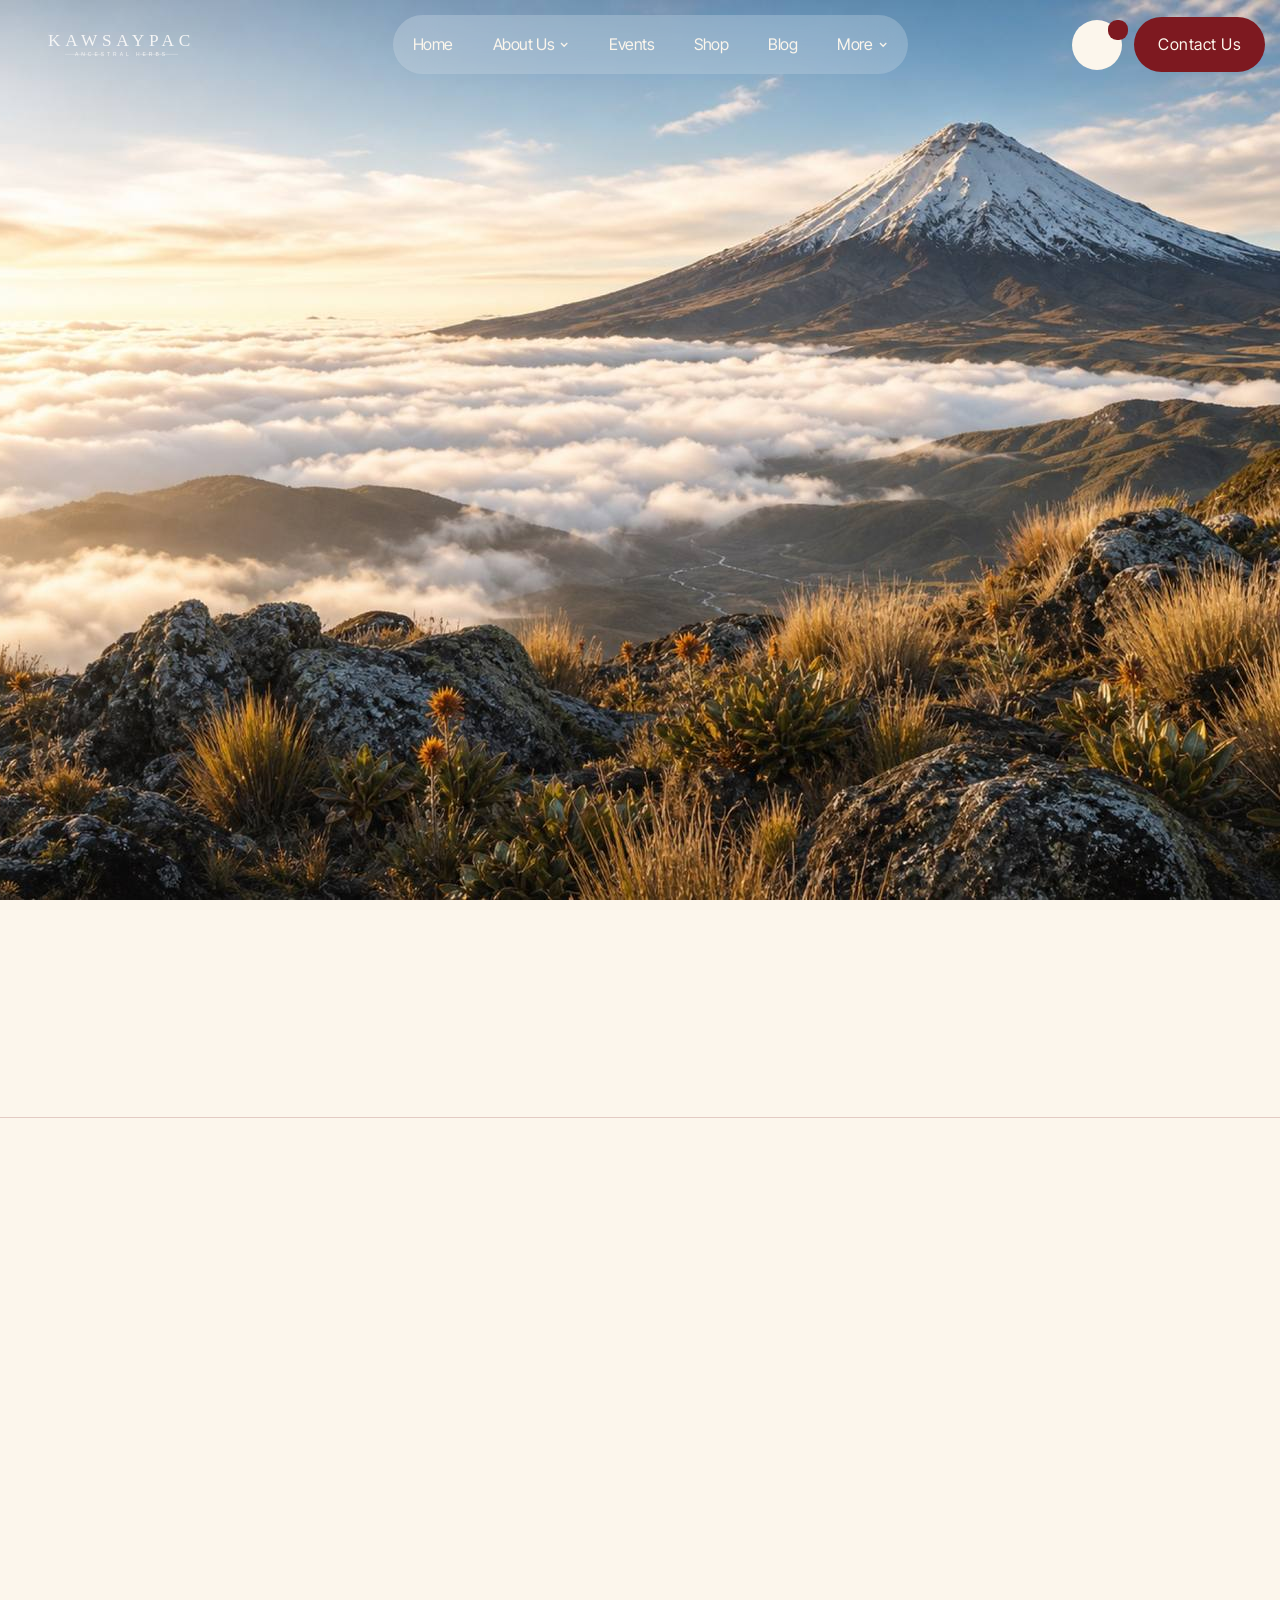
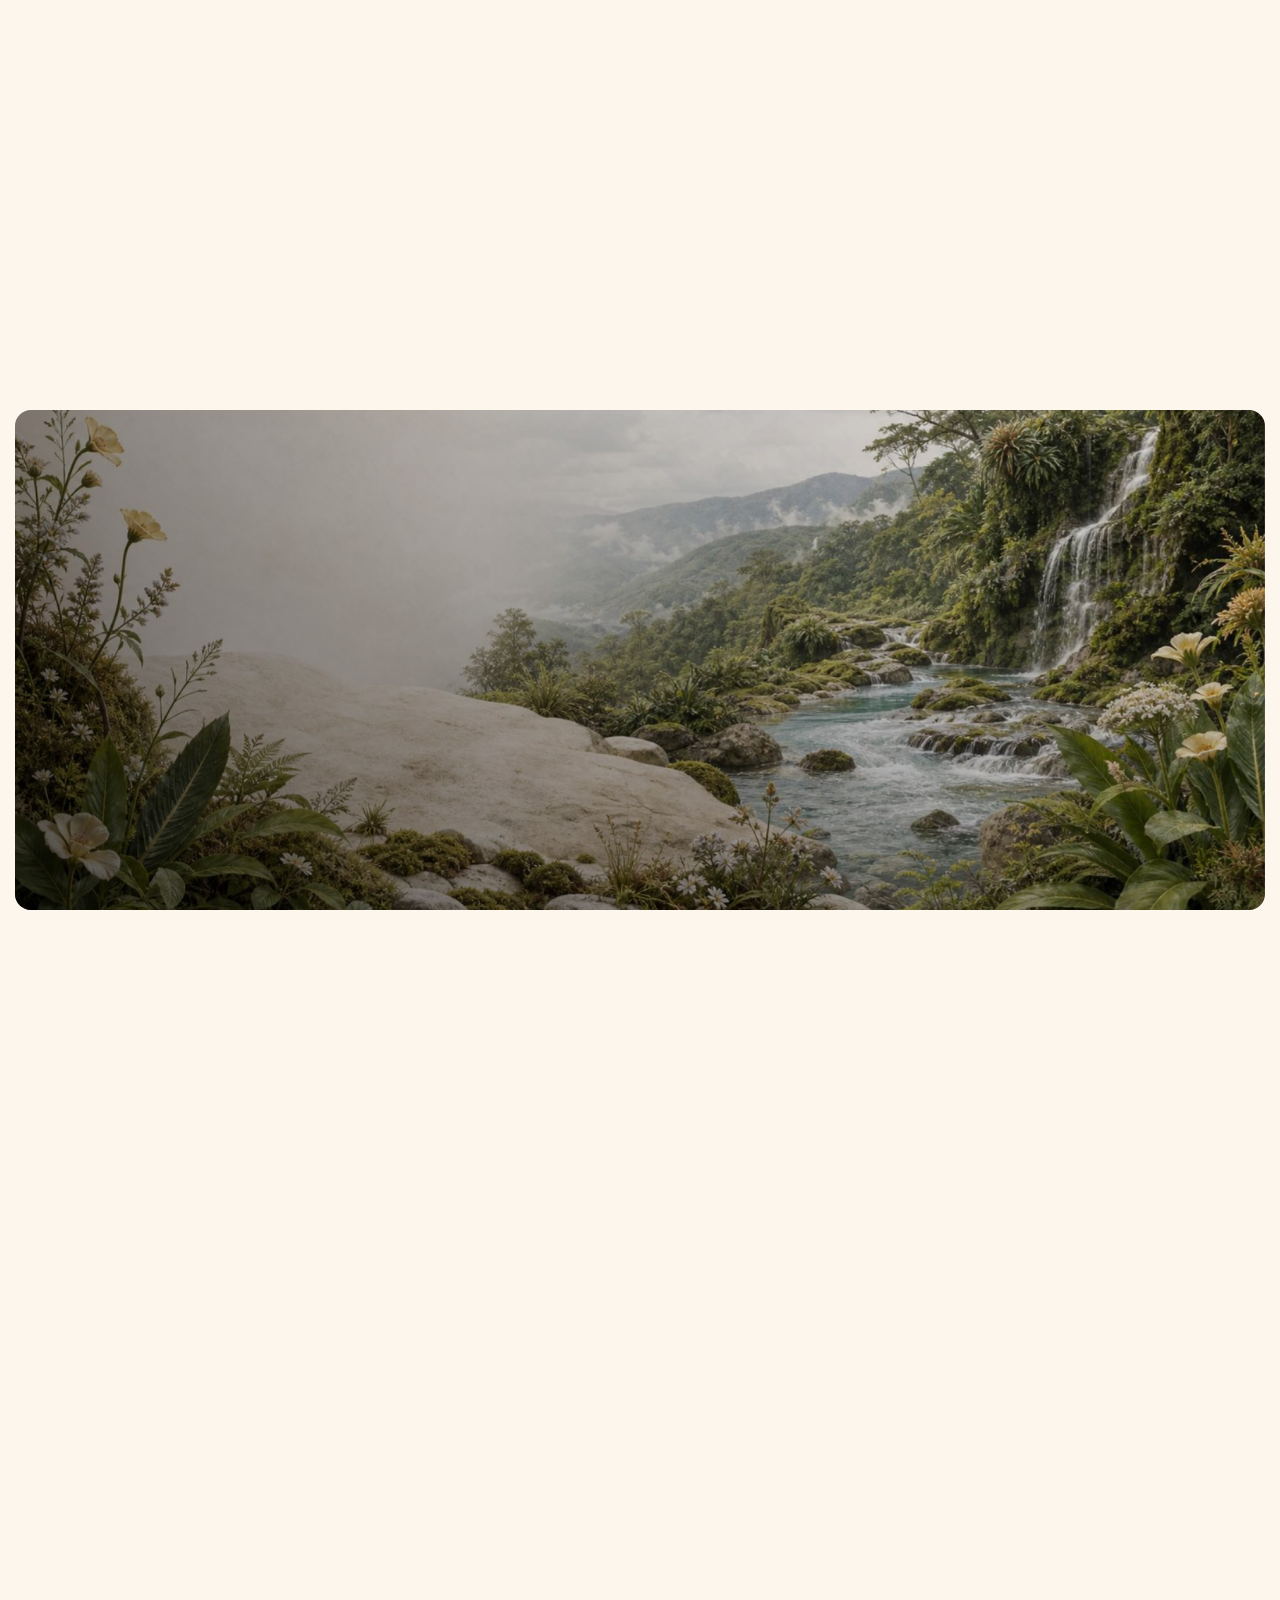
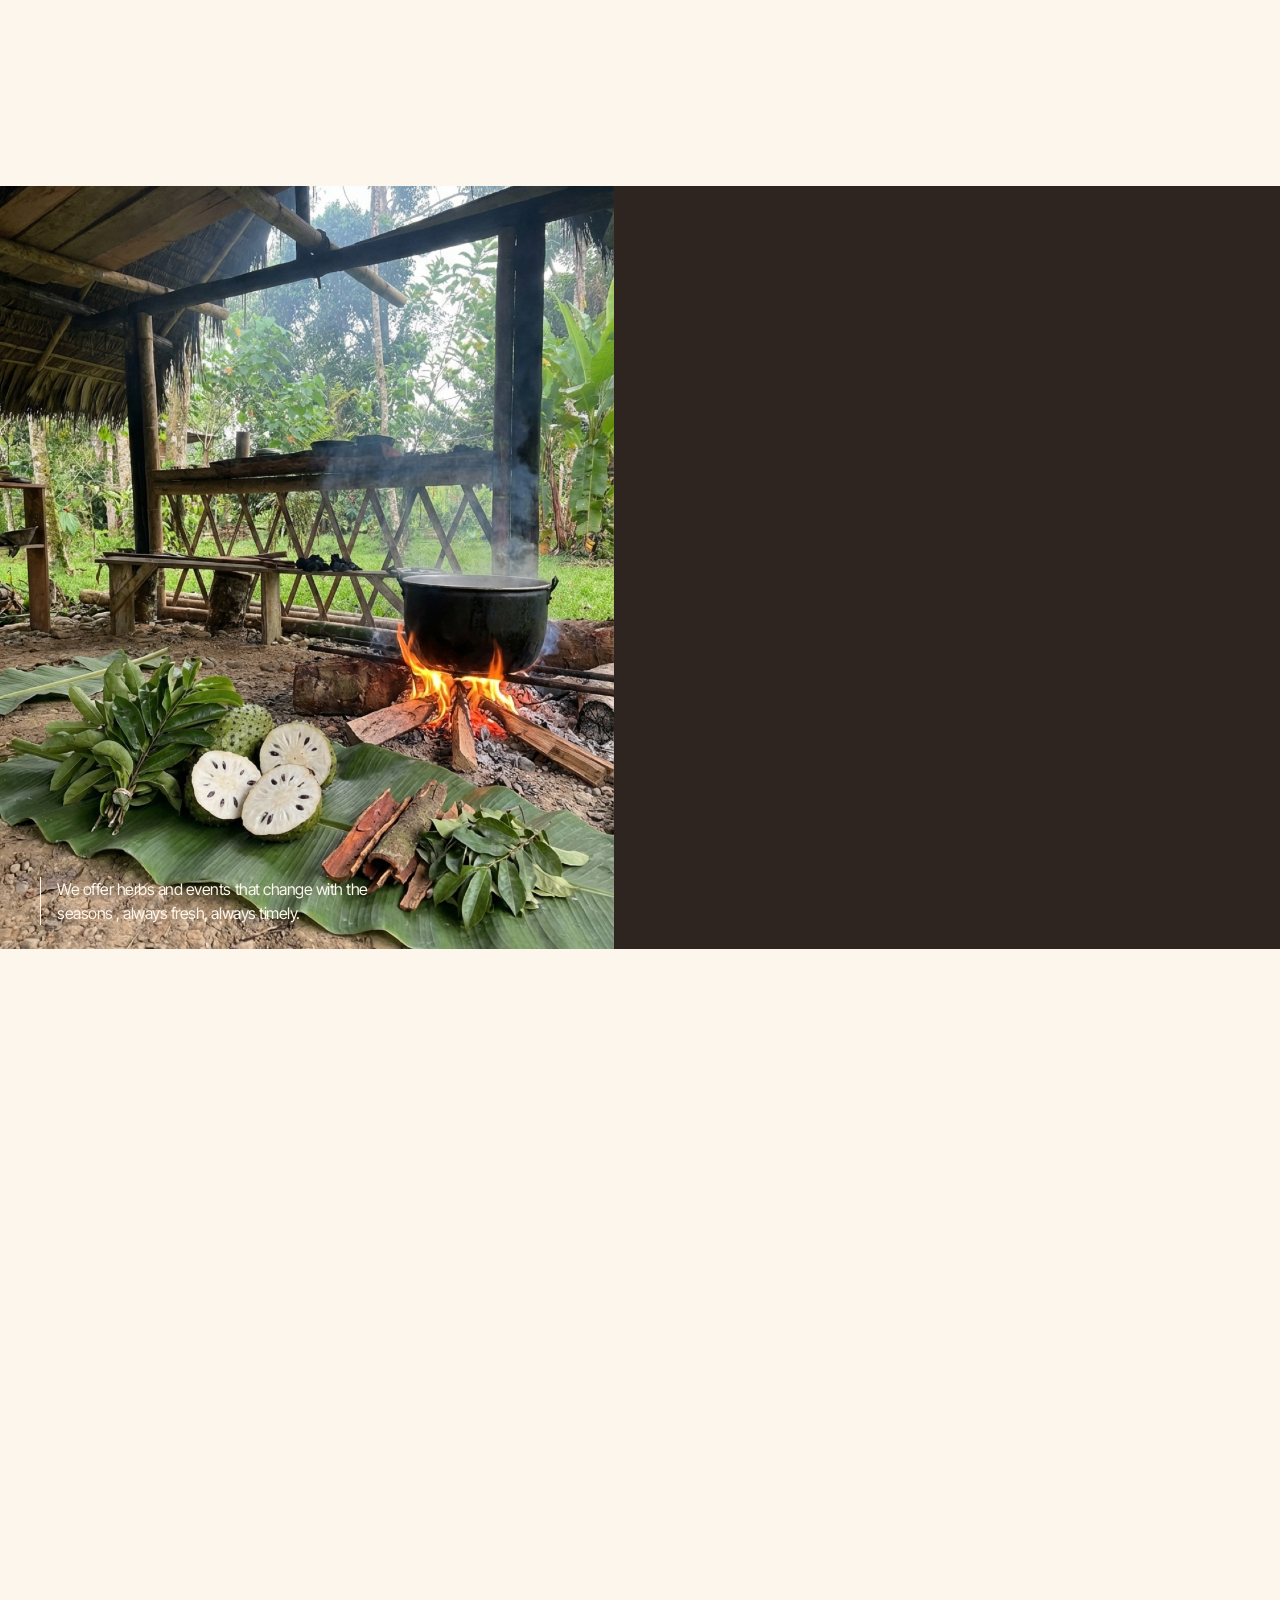
==== commit dff12358: "ksy rebrand round 3: single Home link, drop Home 1/2/3 + Gallery/Testimonials placeholders, kill CDN" ====
--- a/ksy/index.html
+++ b/ksy/index.html
@@ -44,7 +44,7 @@
                 "hideDecimalForWholeNumbers": false
             };
         </script>
-    <link rel="stylesheet" href="kp-override.css?v=3"/></head>
+    <link rel="stylesheet" href="kp-override.css?v=4"/></head>
     <body>
         <div data-animation="over-left" data-collapse="medium" data-duration="400" data-easing="ease" data-easing2="ease" data-doc-height="1" role="banner" class="navbar w-nav">
             <div class="nav-container w-container">
@@ -62,28 +62,7 @@
                             </div>
                         </div>
                         <div class="menu-wrap">
-                            <div data-hover="true" data-delay="0" data-w-id="835e7a36-0bd9-c0ee-0eee-ba31bc15d1f8" class="nav-dropdown w-dropdown">
-                                <div class="nav-dropdown-toggle w-dropdown-toggle">
-                                    <p class="nav-item-title">Home</p>
-                                    <div class="nav-dropdown-icon w-icon-dropdown-toggle"></div>
-                                </div>
-                                <nav class="nav-dropdown-list w-dropdown-list">
-                                    <div class="nav-dropdown-link-wrapper">
-                                        <a href="index.html" aria-current="page" class="nav-dropdown-link w-dropdown-link w--current">
-                                            <span class="nav-dropdown-link-line"></span>
-                                            Home 1
-                                        </a>
-                                        <a href="index.html" class="nav-dropdown-link w-dropdown-link">
-                                            <span class="nav-dropdown-link-line"></span>
-                                            Home 2
-                                        </a>
-                                        <a href="index.html" class="nav-dropdown-link w-dropdown-link">
-                                            <span class="nav-dropdown-link-line"></span>
-                                            Home 3
-                                        </a>
-                                    </div>
-                                </nav>
-                            </div>
+                            <a href="index.html" class="nav-link w-nav-link">Home</a>
                             <div data-hover="true" data-delay="0" data-w-id="835e7a36-0bd9-c0ee-0eee-ba31bc15d1a0" class="nav-dropdown w-dropdown">
                                 <div class="nav-dropdown-toggle w-dropdown-toggle">
                                     <p class="nav-item-title">about us</p>
@@ -99,14 +78,8 @@
                                             <span class="nav-dropdown-link-line"></span>
                                             Our Team
                                         </a>
-                                        <a href="about.html" class="nav-dropdown-link w-dropdown-link">
-                                            <span class="nav-dropdown-link-line"></span>
-                                            Gallery
-                                        </a>
-                                        <a href="about.html" class="nav-dropdown-link w-dropdown-link">
-                                            <span class="nav-dropdown-link-line"></span>
-                                            Testimonials
-                                        </a>
+                                        
+                                        
                                         <a href="faq.html" class="nav-dropdown-link w-dropdown-link">
                                             <span class="nav-dropdown-link-line"></span>
                                             FAQ 
@@ -129,18 +102,9 @@
                                 <nav class="nav-dropdown-list megamenu w-dropdown-list">
                                     <div class="nav-dropdown-column">
                                         <div class="nav-dropdown-link-wrapper">
-                                            <a href="index.html" aria-current="page" class="nav-dropdown-link w-dropdown-link w--current">
-                                                <span class="nav-dropdown-link-line"></span>
-                                                Home 1
-                                            </a>
-                                            <a href="index.html" class="nav-dropdown-link w-dropdown-link">
-                                                <span class="nav-dropdown-link-line"></span>
-                                                Home 2
-                                            </a>
-                                            <a href="index.html" class="nav-dropdown-link w-dropdown-link">
-                                                <span class="nav-dropdown-link-line"></span>
-                                                Home 3
-                                            </a>
+                                            
+                                            
+                                            
                                             <a href="about.html" class="nav-dropdown-link w-dropdown-link">
                                                 <span class="nav-dropdown-link-line"></span>
                                                 About Us
@@ -175,14 +139,8 @@
                                                     </div>
                                                 </div>
                                             </div>
-                                            <a href="about.html" class="nav-dropdown-link w-dropdown-link">
-                                                <span class="nav-dropdown-link-line"></span>
-                                                Gallery
-                                            </a>
-                                            <a href="about.html" class="nav-dropdown-link w-dropdown-link">
-                                                <span class="nav-dropdown-link-line"></span>
-                                                Testimonials
-                                            </a>
+                                            
+                                            
                                             <a href="faq.html" class="nav-dropdown-link w-dropdown-link">
                                                 <span class="nav-dropdown-link-line"></span>
                                                 Contact Us
@@ -636,7 +594,7 @@
                             </div>
                             <div class="number">+</div>
                         </div>
-                        <p class="count-text">Herbs foraged</p>
+                        <p class="count-text">Herbs wildcrafted</p>
                     </div>
                     <div class="verical-line-number"></div>
                     <div class="w-layout-vflex numbers-item">
@@ -825,7 +783,7 @@
                                     <h2 data-w-id="b63eb45d-3dbc-f814-e455-605c9dad273b" class="text-white">Ready for Your Next Forest Adventure?</h2>
                                 </div>
                                 <div id="w-node-b63eb45d-3dbc-f814-e455-605c9dad273d-9dad2734" class="cta-description">
-                                    <p data-w-id="b63eb45d-3dbc-f814-e455-605c9dad273e" class="text-white">Join our upcoming herb wildcrafting events and discover the magic of nature with expert guidance. Whether you &#x27;re a curious beginner or a seasoned mycophile, there &#x27;s something for everyone.</p>
+                                    <p data-w-id="b63eb45d-3dbc-f814-e455-605c9dad273e" class="text-white">Join our upcoming herb wildcrafting events and discover the magic of nature with expert guidance. Whether you &#x27;re a curious beginner or a seasoned herb lover, there &#x27;s something for everyone.</p>
                                 </div>
                             </div>
                             <div data-w-id="b63eb45d-3dbc-f814-e455-605c9dad2740">
@@ -853,7 +811,7 @@
                     <div class="w-layout-vflex inner-small-space">
                         <h2 data-w-id="00c7758a-3f30-fcfc-3e48-06ccafb87537" style="opacity:0" class="title-section">Our Best Sellers</h2>
                         <p id="w-node-_00c7758a-3f30-fcfc-3e48-06ccafb87539-6d2341cb" data-w-id="00c7758a-3f30-fcfc-3e48-06ccafb87539" style="opacity:0" class="section-description">
-                            Discover the herbs our customers can’t get enough of.<br/>Fresh, flavorful, and foraged with care ,  these top picks are always in season.
+                            Discover the herbs our customers can’t get enough of.<br/>Fresh, flavorful, and gathered with care ,  these top picks are always in season.
                         </p>
                     </div>
                 </div>
@@ -1063,7 +1021,7 @@
                                 <h2 class="text-white">Local</h2>
                             </div>
                             <div data-w-id="622e40b0-5222-1a26-c3fa-bef04613f4e1" style="opacity:0" class="tab-link-blured _03">
-                                <h2 class="text-white">Foraged</h2>
+                                <h2 class="text-white">Wildcrafted</h2>
                             </div>
                             <div data-w-id="c4c08fc2-c9d4-0567-2828-f820bae07b47" style="opacity:0" class="tab-link-blured _04">
                                 <h2 class="text-white">Curated</h2>
@@ -1111,7 +1069,7 @@
                         <div data-w-id="8f284bc0-4eef-b63d-d41d-2aced3bab91d" style="opacity:0" class="w-layout-hflex feature-item">
                             <img src="assets/sprites/mountain-herb-rosette.webp" loading="lazy" alt="icon" class="icon-feature"/>
                             <div class="w-layout-vflex vertical-8">
-                                <h6>Expertly Foraged</h6>
+                                <h6>Expertly Wildcrafted</h6>
                                 <p>Picked by seasoned </p>
                             </div>
                         </div>
@@ -1581,7 +1539,7 @@
                     <div class="w-layout-vflex inner-small-space mobile-space">
                         <h2 data-w-id="f7f5eb15-5af1-09a6-4fbc-ce219e28d168" style="opacity:0">Our Best Sellers</h2>
                         <p id="w-node-f7f5eb15-5af1-09a6-4fbc-ce219e28d16a-6d2341cb" data-w-id="f7f5eb15-5af1-09a6-4fbc-ce219e28d16a" style="opacity:0" class="section-description">
-                            Discover the herbs our customers can’t get enough of.<br/>Fresh, flavorful, and foraged with care ,  these top picks are always in season.
+                            Discover the herbs our customers can’t get enough of.<br/>Fresh, flavorful, and gathered with care ,  these top picks are always in season.
                         </p>
                     </div>
                     <div id="w-node-f7f5eb15-5af1-09a6-4fbc-ce219e28d163-6d2341cb" class="w-layout-hflex subtitle-wrapper">
--- a/ksy/kp-override.css
+++ b/ksy/kp-override.css
@@ -11,3 +11,6 @@
 .subtitle-wrapper img { width: 34px; height: 34px; object-fit: contain; }
 img.icon-feature[src*="assets/sprites/"] { width: 46px; height: 46px; object-fit: contain; }
 img[src*="assets/sprites/"]:not(.icon-feature) { max-width: 120px; max-height: 120px; object-fit: contain; }
+
+/* rebrand: remove template mushroom glyph from dropdown items */
+.nav-dropdown-link-line { background-image: none !important; width: 0 !important; margin-right: 0 !important; }
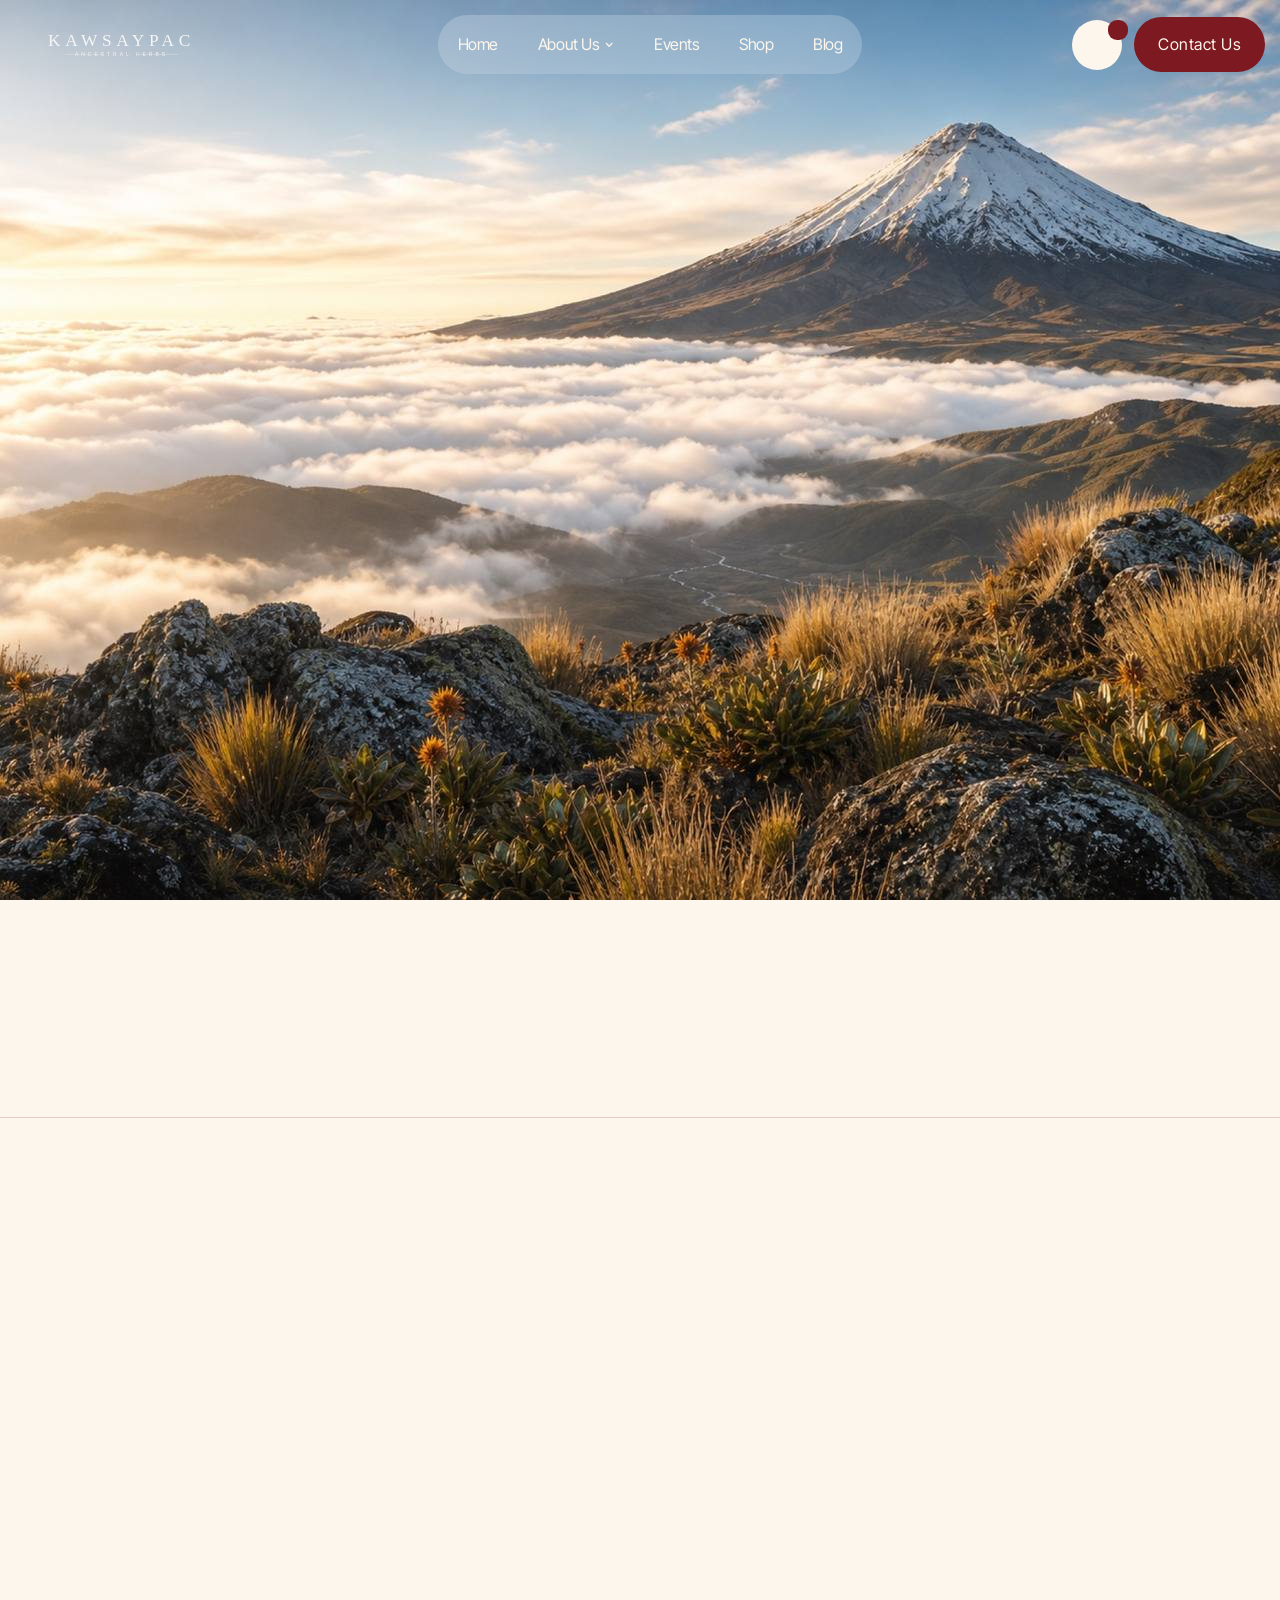
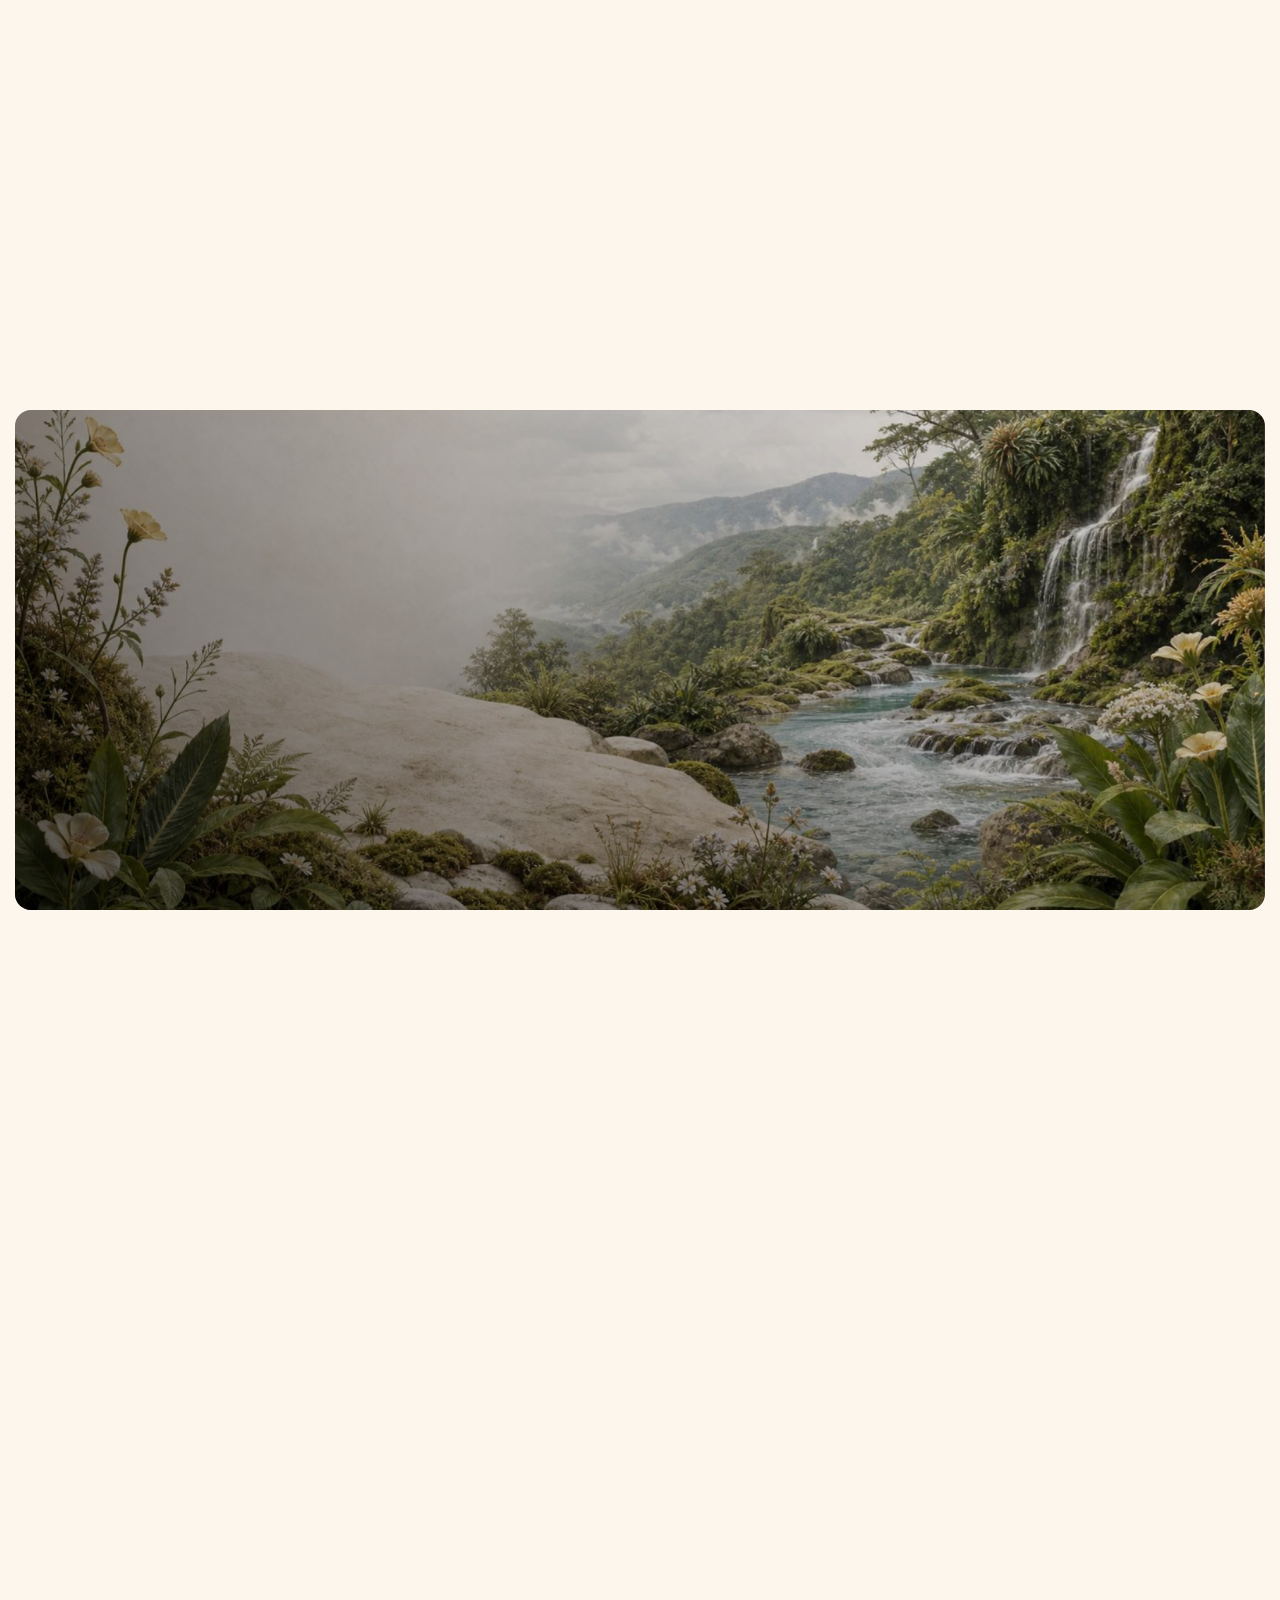
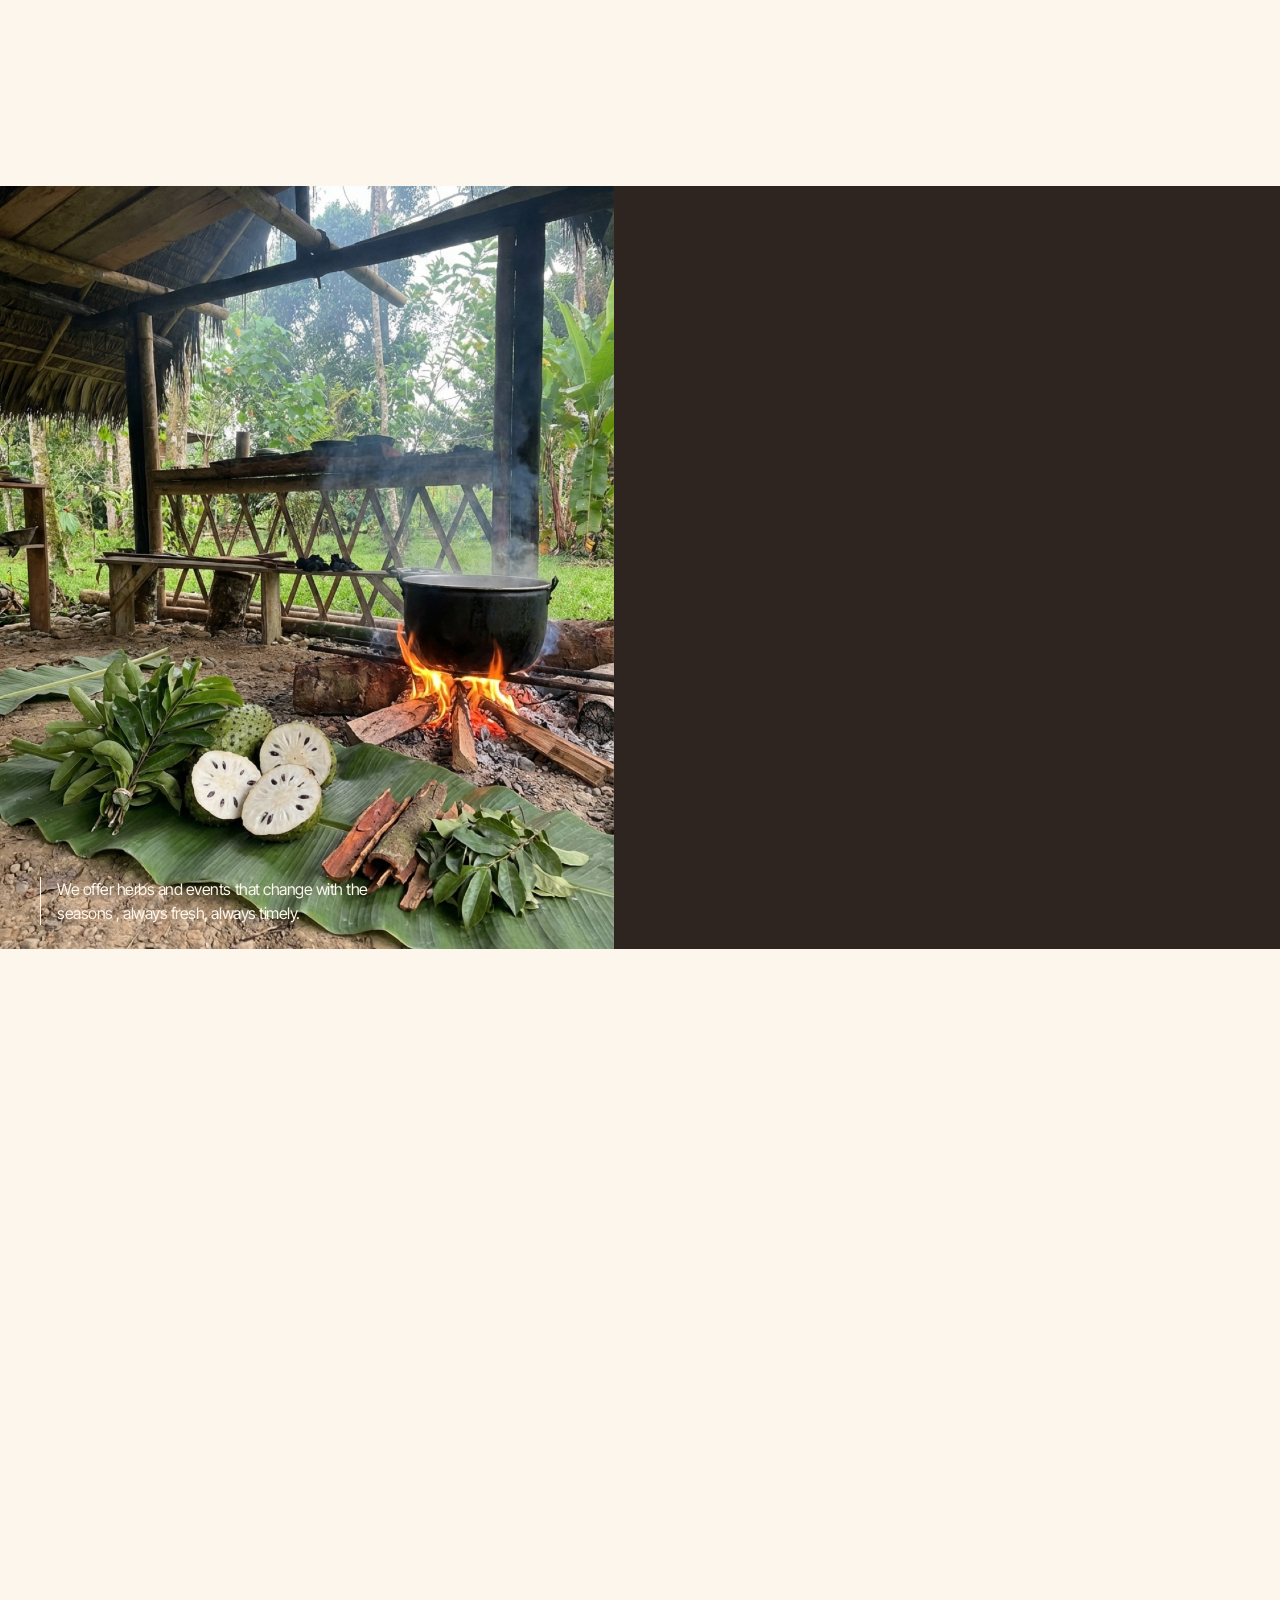
==== commit 55b12e31: "ksy round 4: hero videos faststart+compressed (15MB->1.4MB), video autoplay kick, More menu removed," ====
--- a/ksy/index.html
+++ b/ksy/index.html
@@ -44,7 +44,7 @@
                 "hideDecimalForWholeNumbers": false
             };
         </script>
-    <link rel="stylesheet" href="kp-override.css?v=4"/></head>
+    <link rel="stylesheet" href="kp-override.css?v=5"/></head>
     <body>
         <div data-animation="over-left" data-collapse="medium" data-duration="400" data-easing="ease" data-easing2="ease" data-doc-height="1" role="banner" class="navbar w-nav">
             <div class="nav-container w-container">
@@ -94,119 +94,7 @@
                             <a href="events.html" class="nav-link w-nav-link">Events</a>
                             <a href="shop.html" class="nav-link w-nav-link">Shop</a>
                             <a href="blog.html" class="nav-link w-nav-link">Blog</a>
-                            <div data-hover="true" data-delay="0" data-w-id="835e7a36-0bd9-c0ee-0eee-ba31bc15d130" class="nav-dropdown w-dropdown">
-                                <div class="nav-dropdown-toggle w-dropdown-toggle">
-                                    <p class="nav-item-title">More</p>
-                                    <div class="nav-dropdown-icon w-icon-dropdown-toggle"></div>
-                                </div>
-                                <nav class="nav-dropdown-list megamenu w-dropdown-list">
-                                    <div class="nav-dropdown-column">
-                                        <div class="nav-dropdown-link-wrapper">
-                                            
-                                            
-                                            
-                                            <a href="about.html" class="nav-dropdown-link w-dropdown-link">
-                                                <span class="nav-dropdown-link-line"></span>
-                                                About Us
-                                            </a>
-                                            <a href="about.html" class="nav-dropdown-link w-dropdown-link">
-                                                <span class="nav-dropdown-link-line"></span>
-                                                Our Team
-                                            </a>
-                                            <a href="events.html" class="nav-dropdown-link w-dropdown-link">
-                                                <span class="nav-dropdown-link-line"></span>
-                                                Events 1
-                                            </a>
-                                            <a href="events.html" class="nav-dropdown-link w-dropdown-link">
-                                                <span class="nav-dropdown-link-line"></span>
-                                                Events 2
-                                            </a>
-                                        </div>
-                                    </div>
-                                    <div class="nav-dropdown-column">
-                                        <div class="nav-dropdown-link-wrapper">
-                                            <a href="events.html" class="nav-dropdown-link w-dropdown-link">
-                                                <span class="nav-dropdown-link-line"></span>
-                                                Events 3
-                                            </a>
-                                            <div class="collection-list-wrapper w-dyn-list">
-                                                <div role="list" class="nav-collection-list w-dyn-items">
-                                                    <div role="listitem" class="nav-collection-item w-dyn-item">
-                                                        <a href="events.html" class="nav-dropdown-link w-dropdown-link">
-                                                            <span class="nav-dropdown-link-line"></span>
-                                                            Event Details 
-                                                        </a>
-                                                    </div>
-                                                </div>
-                                            </div>
-                                            
-                                            
-                                            <a href="faq.html" class="nav-dropdown-link w-dropdown-link">
-                                                <span class="nav-dropdown-link-line"></span>
-                                                Contact Us
-                                            </a>
-                                            <a href="faq.html" class="nav-dropdown-link w-dropdown-link">
-                                                <span class="nav-dropdown-link-line"></span>
-                                                FAQ 
-                                            </a>
-                                            <a href="blog.html" class="nav-dropdown-link w-dropdown-link">
-                                                <span class="nav-dropdown-link-line"></span>
-                                                Blog 1
-                                            </a>
-                                        </div>
-                                    </div>
-                                    <div class="nav-dropdown-column">
-                                        <div class="nav-dropdown-link-wrapper">
-                                            <a href="blog.html" class="nav-dropdown-link w-dropdown-link">
-                                                <span class="nav-dropdown-link-line"></span>
-                                                Blog 2
-                                            </a>
-                                            <a href="blog.html" class="nav-dropdown-link w-dropdown-link">
-                                                <span class="nav-dropdown-link-line"></span>
-                                                Blog 3
-                                            </a>
-                                            <div class="collection-list-wrapper w-dyn-list">
-                                                <div role="list" class="nav-collection-list w-dyn-items">
-                                                    <div role="listitem" class="nav-collection-item w-dyn-item">
-                                                        <a href="blog.html" class="nav-dropdown-link w-dropdown-link">
-                                                            <span class="nav-dropdown-link-line"></span>
-                                                            Blog Details 
-                                                        </a>
-                                                    </div>
-                                                </div>
-                                            </div>
-                                            <a href="shop.html" class="nav-dropdown-link w-dropdown-link">
-                                                <span class="nav-dropdown-link-line"></span>
-                                                Shop
-                                            </a>
-                                            <div class="collection-list-wrapper w-dyn-list">
-                                                <div role="list" class="nav-collection-list w-dyn-items">
-                                                    <div role="listitem" class="nav-collection-item w-dyn-item">
-                                                        <a href="shop.html" class="nav-dropdown-link w-dropdown-link">
-                                                            <span class="nav-dropdown-link-line"></span>
-                                                            Product Details 
-                                                        </a>
-                                                    </div>
-                                                </div>
-                                            </div>
-                                            <div class="collection-list-wrapper w-dyn-list">
-                                                <div role="list" class="nav-collection-list w-dyn-items">
-                                                    <div role="listitem" class="nav-collection-item w-dyn-item">
-                                                        <a href="index.html" class="nav-dropdown-link w-dropdown-link">
-                                                            <span class="nav-dropdown-link-line"></span>
-                                                            Collection
-                                                        </a>
-                                                    </div>
-                                                </div>
-                                            </div>
-                                            <a href="index.html" class="nav-dropdown-link w-dropdown-link">
-                                                <span class="nav-dropdown-link-line"></span>
-                                                Style Guide
-                                            </a>
-                                        </div>
-                                    </div>
-                                </nav>
-                            </div>
+                            
                             <div class="nav-tablet-btn">
                                 <a data-w-id="6d67755b-7a97-931d-e068-3f77ce835a9d" href="faq.html" class="primary-button-link w-inline-block">
                                     <div class="text-btn">Contact Us</div>
@@ -499,7 +387,7 @@
                 </div>
                 <div data-w-id="011a6b08-cbb7-2741-9d59-8ecdfa518b2a" style="opacity:0">
                     <a href="#" class="lightbox-link w-inline-block w-lightbox">
-                        <img src="assets/kp/herbal-infusion.jpg" loading="lazy" sizes="(max-width: 673px) 100vw, 673px" srcset="assets/kp/herbal-infusion.jpg 500w, assets/kp/herbal-infusion.jpg 673w" alt="Vibrant Orange Herbs" class="cover-image radius-8"/>
+                        <img src="assets/kp/herbal-infusion.jpg" loading="lazy" srcset="assets/kp/herbal-infusion.jpg 500w, assets/kp/herbal-infusion.jpg 673w" alt="Vibrant Orange Herbs" class="cover-image radius-8"/>
                         <div class="home-play-button-wrapper">
                             <div class="play-button"></div>
                             <div class="play-button-hover"></div>
@@ -509,12 +397,12 @@
                             {
                                 "items": [
                                     {
-                                        "url": "https://www.youtube.com/watch?v=GclugygAOPE",
-                                        "originalUrl": "https://www.youtube.com/watch?v=GclugygAOPE",
+                                        "url": "https://www.youtube.com/watch?v=MHHxiENWMho",
+                                        "originalUrl": "https://www.youtube.com/watch?v=MHHxiENWMho",
                                         "width": 940,
                                         "height": 528,
-                                        "thumbnailUrl": "https://i.ytimg.com/vi/GclugygAOPE/hqdefault.jpg",
-                                        "html": "<iframe class=\"embedly-embed\" src=\"//cdn.embedly.com/widgets/media.html?src=https%3A%2F%2Fwww.youtube.com%2Fembed%2FGclugygAOPE%3Ffeature%3Doembed&display_name=YouTube&url=https%3A%2F%2Fwww.youtube.com%2Fwatch%3Fv%3DGclugygAOPE&image=https%3A%2F%2Fi.ytimg.com%2Fvi%2FGclugygAOPE%2Fhqdefault.jpg&type=text%2Fhtml&schema=youtube\" width=\"940\" height=\"528\" scrolling=\"no\" title=\"YouTube embed\" frameborder=\"0\" allow=\"autoplay; fullscreen; encrypted-media; picture-in-picture;\" allowfullscreen=\"true\"></iframe>",
+                                        "thumbnailUrl": "https://i.ytimg.com/vi/MHHxiENWMho/hqdefault.jpg",
+                                        "html": "<iframe class=\"embedly-embed\" src=\"//cdn.embedly.com/widgets/media.html?src=https%3A%2F%2Fwww.youtube.com%2Fembed%2FMHHxiENWMho%3Ffeature%3Doembed&display_name=YouTube&url=https%3A%2F%2Fwww.youtube.com%2Fwatch%3Fv%3DMHHxiENWMho&image=https%3A%2F%2Fi.ytimg.com%2Fvi%2FMHHxiENWMho%2Fhqdefault.jpg&type=text%2Fhtml&schema=youtube\" width=\"940\" height=\"528\" scrolling=\"no\" title=\"YouTube embed\" frameborder=\"0\" allow=\"autoplay; fullscreen; encrypted-media; picture-in-picture;\" allowfullscreen=\"true\"></iframe>",
                                         "type": "video"
                                     }
                                 ],
@@ -851,7 +739,7 @@
                                     </div>
                                     <div class="product-image-wrapper">
                                         <a href="shop.html" class="product-image-link w-inline-block">
-                                            <img loading="lazy" data-wf-sku-bindings="%5B%7B%22from%22%3A%22f_main_image_4dr%22%2C%22to%22%3A%22src%22%7D%5D" src="assets/kp/leaf-cats-claw.jpg" alt="Herb" sizes="(max-width: 767px) 100vw, (max-width: 991px) 728px, 940px" srcset="assets/wf/0c4c34ec42bb.png 500w, assets/wf/9d199f51241e.png 800w, assets/kp/leaf-cats-claw.jpg 1024w" class="product-image-cart"/>
+                                            <img loading="lazy" data-wf-sku-bindings="%5B%7B%22from%22%3A%22f_main_image_4dr%22%2C%22to%22%3A%22src%22%7D%5D" src="assets/kp/leaf-cats-claw.jpg" alt="Herb" sizes="(max-width: 767px) 100vw, (max-width: 991px) 728px, 940px" srcset="assets/kp/leaf-guayusa-2.jpg 500w, assets/wf/9d199f51241e.png 800w, assets/kp/leaf-cats-claw.jpg 1024w" class="product-image-cart"/>
                                         </a>
                                     </div>
                                 </div>
@@ -890,7 +778,7 @@
                                     </div>
                                     <div class="product-image-wrapper">
                                         <a href="shop.html" class="product-image-link w-inline-block">
-                                            <img loading="lazy" data-wf-sku-bindings="%5B%7B%22from%22%3A%22f_main_image_4dr%22%2C%22to%22%3A%22src%22%7D%5D" src="assets/kp/blend-river-of-life.jpg" alt="Herb" sizes="(max-width: 767px) 100vw, (max-width: 991px) 728px, 940px" srcset="assets/wf/1ebe0f805b65.png 500w, assets/wf/06faa5aa45b2.png 800w, assets/kp/blend-river-of-life.jpg 1024w" class="product-image-cart"/>
+                                            <img loading="lazy" data-wf-sku-bindings="%5B%7B%22from%22%3A%22f_main_image_4dr%22%2C%22to%22%3A%22src%22%7D%5D" src="assets/kp/blend-river-of-life.jpg" alt="Herb" sizes="(max-width: 767px) 100vw, (max-width: 991px) 728px, 940px" srcset="assets/kp/leaf-valerian.jpg 500w, assets/wf/06faa5aa45b2.png 800w, assets/kp/blend-river-of-life.jpg 1024w" class="product-image-cart"/>
                                         </a>
                                     </div>
                                 </div>
@@ -929,7 +817,7 @@
                                     </div>
                                     <div class="product-image-wrapper">
                                         <a href="shop.html" class="product-image-link w-inline-block">
-                                            <img loading="lazy" data-wf-sku-bindings="%5B%7B%22from%22%3A%22f_main_image_4dr%22%2C%22to%22%3A%22src%22%7D%5D" src="assets/kp/blend-scales-of-balance-2.jpg" alt="Herb" sizes="(max-width: 767px) 100vw, (max-width: 991px) 728px, 940px" srcset="assets/wf/102740c3cdb4.png 500w, assets/wf/fda19f6fe91c.png 800w, assets/kp/blend-scales-of-balance-2.jpg 1024w" class="product-image-cart"/>
+                                            <img loading="lazy" data-wf-sku-bindings="%5B%7B%22from%22%3A%22f_main_image_4dr%22%2C%22to%22%3A%22src%22%7D%5D" src="assets/kp/blend-scales-of-balance-2.jpg" alt="Herb" sizes="(max-width: 767px) 100vw, (max-width: 991px) 728px, 940px" srcset="assets/kp/leaf-cats-claw.jpg 500w, assets/wf/fda19f6fe91c.png 800w, assets/kp/blend-scales-of-balance-2.jpg 1024w" class="product-image-cart"/>
                                         </a>
                                     </div>
                                 </div>
@@ -1550,7 +1438,7 @@
                         <div role="list" class="w-dyn-items">
                             <div data-w-id="f7f5eb15-5af1-09a6-4fbc-ce219e28d170" style="opacity:0" role="listitem" class="w-dyn-item">
                                 <a data-w-id="2cdc0304-f1dc-b10b-db3e-0f3f6e0b46e6" href="blog.html" class="blog-link-large w-inline-block">
-                                    <img src="assets/wf/6809fc7ed57a568700e7d5ce_wietse-jongsma-tChgvkggjzI-unsplash.jpg" loading="lazy" data-w-id="bc9accc2-a95e-3ffc-b63f-e4d6fd924f7c" alt="blog image" sizes="(max-width: 767px) 100vw, (max-width: 991px) 728px, 940px" srcset="assets/wf/6809fc7ed57a568700e7d5ce_wietse-jongsma-tChgvkggjzI-unsplash-p-500.jpg 500w, assets/wf/6809fc7ed57a568700e7d5ce_wietse-jongsma-tChgvkggjzI-unsplash-p-800.jpg 800w, assets/wf/6809fc7ed57a568700e7d5ce_wietse-jongsma-tChgvkggjzI-unsplash-p-1080.jpg 1080w, assets/wf/6809fc7ed57a568700e7d5ce_wietse-jongsma-tChgvkggjzI-unsplash.jpg 1920w" class="cover-image parallax"/>
+                                    <img src="assets/kp/c_journal.jpg" loading="lazy" data-w-id="bc9accc2-a95e-3ffc-b63f-e4d6fd924f7c" alt="blog image" sizes="(max-width: 767px) 100vw, (max-width: 991px) 728px, 940px"  class="cover-image parallax"/>
                                 </a>
                                 <div class="w-layout-vflex bottom-name-blog">
                                     <div class="w-layout-hflex between-flex top">
@@ -1587,7 +1475,7 @@
                             </div>
                             <div data-w-id="d92f0725-ec6e-60da-a011-80cf7e4aa05c" style="opacity:0" role="listitem" class="home-7-blog-item w-dyn-item">
                                 <a href="blog.html" class="home-7-blog-image w-inline-block">
-                                    <img src="assets/wf/67ee7d229db45c662eaaf2cc_krzysztof-niewolny-r8voPnaZGKo-unsplash.jpg" loading="lazy" alt="blog image" sizes="(max-width: 767px) 100vw, (max-width: 991px) 728px, 940px" srcset="assets/wf/67ee7d229db45c662eaaf2cc_krzysztof-niewolny-r8voPnaZGKo-unsplash-p-500.jpg 500w, assets/wf/67ee7d229db45c662eaaf2cc_krzysztof-niewolny-r8voPnaZGKo-unsplash-p-800.jpg 800w, assets/wf/67ee7d229db45c662eaaf2cc_krzysztof-niewolny-r8voPnaZGKo-unsplash-p-1080.jpg 1080w, assets/wf/67ee7d229db45c662eaaf2cc_krzysztof-niewolny-r8voPnaZGKo-unsplash-p-1600.jpg 1600w, assets/wf/67ee7d229db45c662eaaf2cc_krzysztof-niewolny-r8voPnaZGKo-unsplash.jpg 1920w" class="cover-image"/>
+                                    <img src="assets/kp/chip_hands.jpg" loading="lazy" alt="blog image" sizes="(max-width: 767px) 100vw, (max-width: 991px) 728px, 940px"  class="cover-image"/>
                                 </a>
                                 <div class="home-7-blog-content">
                                     <div class="clip">
@@ -1625,12 +1513,12 @@
                                         {
                                             "items": [
                                                 {
-                                                    "url": "https://www.youtube.com/watch?v=GclugygAOPE",
-                                                    "originalUrl": "https://www.youtube.com/watch?v=GclugygAOPE",
+                                                    "url": "https://www.youtube.com/watch?v=MHHxiENWMho",
+                                                    "originalUrl": "https://www.youtube.com/watch?v=MHHxiENWMho",
                                                     "width": 940,
                                                     "height": 528,
-                                                    "thumbnailUrl": "https://i.ytimg.com/vi/GclugygAOPE/hqdefault.jpg",
-                                                    "html": "<iframe class=\"embedly-embed\" src=\"//cdn.embedly.com/widgets/media.html?src=https%3A%2F%2Fwww.youtube.com%2Fembed%2FGclugygAOPE%3Ffeature%3Doembed&display_name=YouTube&url=https%3A%2F%2Fwww.youtube.com%2Fwatch%3Fv%3DGclugygAOPE&image=https%3A%2F%2Fi.ytimg.com%2Fvi%2FGclugygAOPE%2Fhqdefault.jpg&type=text%2Fhtml&schema=youtube\" width=\"940\" height=\"528\" scrolling=\"no\" title=\"YouTube embed\" frameborder=\"0\" allow=\"autoplay; fullscreen; encrypted-media; picture-in-picture;\" allowfullscreen=\"true\"></iframe>",
+                                                    "thumbnailUrl": "https://i.ytimg.com/vi/MHHxiENWMho/hqdefault.jpg",
+                                                    "html": "<iframe class=\"embedly-embed\" src=\"//cdn.embedly.com/widgets/media.html?src=https%3A%2F%2Fwww.youtube.com%2Fembed%2FMHHxiENWMho%3Ffeature%3Doembed&display_name=YouTube&url=https%3A%2F%2Fwww.youtube.com%2Fwatch%3Fv%3DMHHxiENWMho&image=https%3A%2F%2Fi.ytimg.com%2Fvi%2FMHHxiENWMho%2Fhqdefault.jpg&type=text%2Fhtml&schema=youtube\" width=\"940\" height=\"528\" scrolling=\"no\" title=\"YouTube embed\" frameborder=\"0\" allow=\"autoplay; fullscreen; encrypted-media; picture-in-picture;\" allowfullscreen=\"true\"></iframe>",
                                                     "type": "video"
                                                 }
                                             ],
@@ -1710,7 +1598,7 @@
             </div>
             <section class="sticky-photo-section">
                 <div class="footer-image-wrap">
-                    <img src="assets/wf/67ee8da2433f58b0c51f4f0e_ChatGPT_Image_3_квіт._2025_р.,_16_04_29_1_(1).webp" loading="lazy" sizes="(max-width: 1439px) 100vw, 1440px" srcset="assets/wf/67ee8da2433f58b0c51f4f0e_ChatGPT_Image_3_квіт._2025_р.,_16_04_29_1_(1)-p-500.webp 500w, assets/wf/67ee8da2433f58b0c51f4f0e_ChatGPT_Image_3_квіт._2025_р.,_16_04_29_1_(1)-p-800.webp 800w, assets/wf/67ee8da2433f58b0c51f4f0e_ChatGPT_Image_3_квіт._2025_р.,_16_04_29_1_(1)-p-1080.webp 1080w, assets/wf/67ee8da2433f58b0c51f4f0e_ChatGPT_Image_3_квіт._2025_р.,_16_04_29_1_(1).webp 1440w" alt="herbs" class="cover-image"/>
+                    <img src="assets/kp/herbal-infusion.jpg" loading="lazy" sizes="(max-width: 1439px) 100vw, 1440px"  alt="herbs" class="cover-image"/>
                     <div class="footer-text-wrapper">
                         <div class="large-text-footer">KAWSAYPAC</div>
                     </div>
@@ -1723,5 +1611,6 @@
         <script src="assets/wf/webflow.schunk.f12480c2f67bfaf7.js" type="text/javascript"></script>
         <script src="assets/wf/webflow.schunk.d05ac5f9e01912fa.js" type="text/javascript"></script>
         <script src="assets/wf/webflow.bff68306.b8bd9c1915e0dbef.js" type="text/javascript"></script>
+<script>document.addEventListener("DOMContentLoaded",function(){var k=function(){document.querySelectorAll(".w-background-video video").forEach(function(v){if(v.paused){try{v.load()}catch(e){}v.play().catch(function(){})}})};k();setTimeout(k,1200);["pointerdown","touchstart","scroll","keydown"].forEach(function(e){window.addEventListener(e,k,{once:!0,passive:!0})})});</script>
 </body>
 </html>
--- a/ksy/kp-override.css
+++ b/ksy/kp-override.css
@@ -14,3 +14,5 @@
 
 /* rebrand: remove template mushroom glyph from dropdown items */
 .nav-dropdown-link-line { background-image: none !important; width: 0 !important; margin-right: 0 !important; }
+/* rebrand: template hid the icon offscreen at rest (-20px) and slid it in on hover; with the glyph gone the text clipped */
+.nav-dropdown-link { margin-left: 0 !important; }
